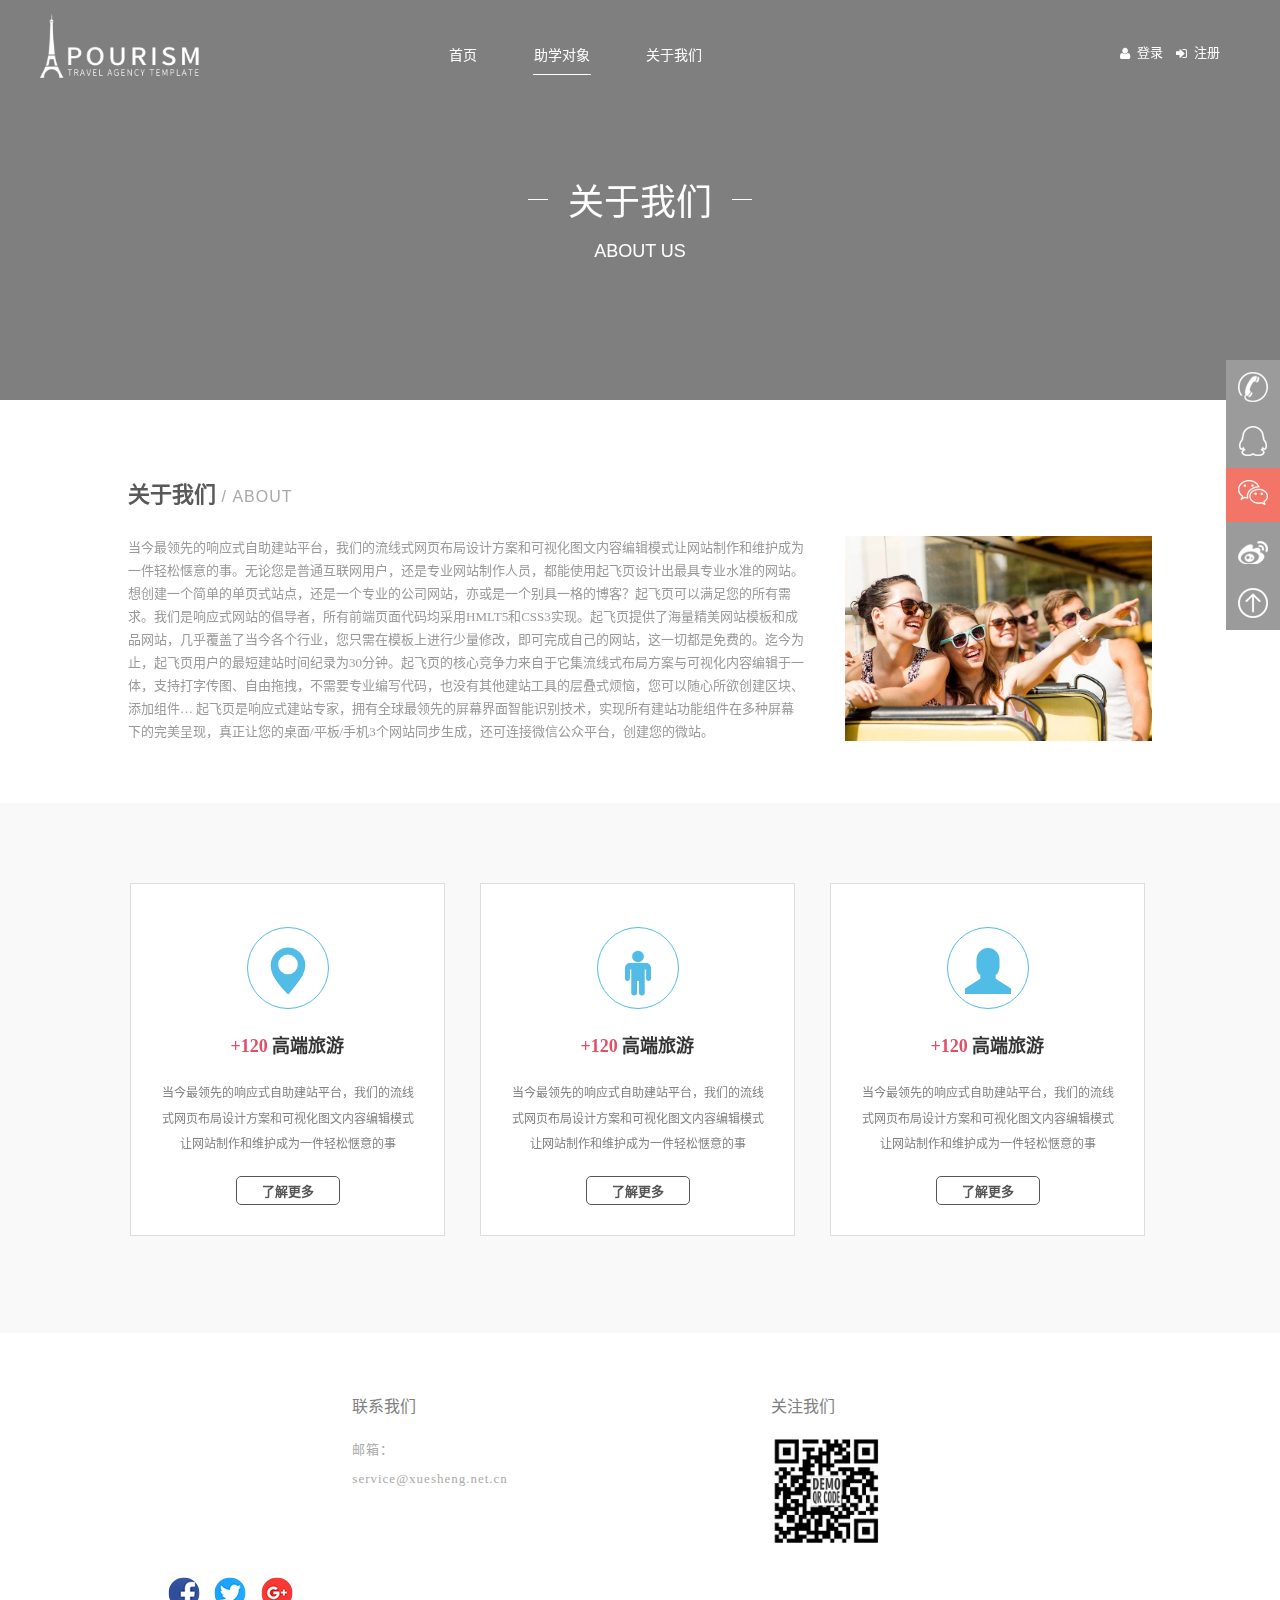
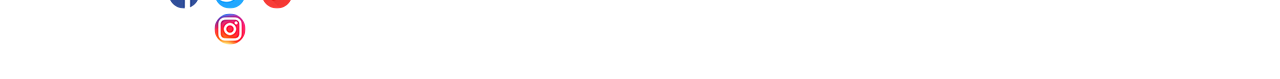
==== abut.html @ 6ba468f1 "ss" ====
<!DOCTYPE html>
<!-- saved from url=(0051)https://58745a1972c6f.t73.qifeiye.com/?page_id=8843
-->
<html class="bit-html mobile-false js_active  vc_desktop  vc_transform  vc_transform  no-touch"
dir="ltr" lang="zh-CN">
<!--<![endif]-->
<head>
	<meta http-equiv="Content-Type" content="text/html; charset=UTF-8">
	<!-- for 360 -->
	<meta name="renderer" content="webkit">
	<meta name="applicable-device" content="pc,mobile">
	<!-- for baidu -->
	<meta http-equiv="Cache-Control" content="no-transform">
	<!-- for baidu -->
	<meta name="MobileOptimized" content="width">
	<!-- for baidu -->
	<meta name="HandheldFriendly" content="true">
	<!-- for baidu -->
	<!-- start of customer header -->
	<!-- end of customer header -->
	<meta http-equiv="X-UA-Compatible" content="IE=edge">
	<meta name="viewport" content="width=device-width, initial-scale=1, maximum-scale=1">
	<meta name="robots" content="index, follow">
	<title>
		巴黎旅游 | 关于我们
	</title>
	<link rel="profile" href="http://gmpg.org/xfn/11">
	<link rel="pingback" href="https://58745a1972c6f.t73.qifeiye.com/xmlrpc.php">
	<!--[if lt IE 9]>
		<script src="https://58745a1972c6f.t73.qifeiye.com/FeiEditor/bitSite/js/html5shiv.min.js">
		</script>
	<![endif]-->
	<!--[if lt IE 9]>
		<script src="https://58745a1972c6f.t73.qifeiye.com/FeiEditor/bitSite/js/respond.min.js">
		</script>
	<![endif]-->
	<style type="text/css" id="static-stylesheet">
	</style>
	<link rel="stylesheet" href="./css/fa8f34da5ec8b231bc58f03862e35cd5.css"
	type="text/css" media="all">
	<!-- Cache! -->
	<style type="text/css">
	</style>
	<script type="text/javascript" async="" defer="" src="./js/matomo.js.下载">
	</script>
	<script type="text/javascript" src="./js/jquery.js.下载">
	</script>
	<script>
		var geURL = 'https://58745a1972c6f.t73.qifeiye.com/ge/index.html?embed=1&ui=embed&spin=1&modified=unsavedChanges&proto=json&lang=zh';
	</script>
	<link rel="EditURI" type="application/rsd+xml" title="RSD" href="https://58745a1972c6f.t73.qifeiye.com/xmlrpc.php?rsd">
	<link rel="wlwmanifest" type="application/wlwmanifest+xml" href="https://58745a1972c6f.t73.qifeiye.com/qfy-includes/wlwmanifest.xml">
	<link rel="canonical" href="https://58745a1972c6f.t73.qifeiye.com/?page_id=8843">
	<link rel="shortlink" href="https://58745a1972c6f.t73.qifeiye.com/?p=8843">
	<style class="style_0">
		.bitRightSider .widget-title,.bitLeftSider .widget-title{padding:0 0 0
		10px;height:28px;line-height:28px;background-color:#024886;margin:0px;font-family:;font-size:px;font-weight:normal;font-style:normal;text-decoration:none;color:#fff;border-top:0;border-left:0;border-right:0;border-bottom:0;background-image:
		url(//f.goodq.top/qfy-content/plugins//bit-plugin/assets/frame/header_bg/1/bg.png);background-repeat:
		repeat;-webkit-border-top-left-radius: 0;-webkit-border-top-right-radius:
		0;-moz-border-radius-topleft: 0;-moz-border-radius-topright: 0;border-top-left-radius:
		0;border-top-right-radius: 0;} .bitRightSider .bitWidgetFrame,.bitLeftSider
		.bitWidgetFrame{border-top:0;border-bottom:1px solid #bababa;border-left:1px
		solid #bababa;border-right:1px solid #bababa;padding:4px 10px 4px 10px;-webkit-border-bottom-left-radius:
		0;-webkit-border-bottom-right-radius: 0;-moz-border-radius-bottomleft:
		0;-moz-border-radius-bottomright: 0;border-bottom-left-radius: 0;border-bottom-right-radius:
		0;}.bitRightSider .site_tooler,.bitLeftSider .site_tooler{-webkit-box-shadow:none;box-shadow:none;}.bitRightLeftSiderWidget.site_tooler
		.bitWidgetFrame,.bitRightLeftSiderWidget.site_tooler .bitWidgetFrame{background-color:transparent;background-image:none;-webkit-border-bottom-left-radius:
		0px;border-bottom-left-radius: 0px;-webkit-border-bottom-right-radius:
		0px;border-bottom-right-radius: 0px;}
	</style>
	<style class="style_0">
		.footer .widget-title{padding:0 0 0 10px;height:28px;line-height:28px;background-color:#024886;margin:0px;font-family:;font-size:px;font-weight:normal;font-style:normal;text-decoration:none;color:#fff;border-top:0;border-left:0;border-right:0;border-bottom:0;background-image:none;-webkit-border-top-left-radius:
		4px;-webkit-border-top-right-radius: 4px;-moz-border-radius-topleft: 4px;-moz-border-radius-topright:
		4px;border-top-left-radius: 4px;border-top-right-radius: 4px;} .footer
		.widget-title{border-top:0;border-left:0;border-right:0;} .footer .bitWidgetFrame{border-bottom:0;border-top:0;border-left:0;border-right:0;padding:4px
		10px 4px 10px;}.footer .site_tooler{-webkit-box-shadow:none;box-shadow:none;}.footer
		.site_tooler .bitWidgetFrame{background-color:transparent;background-image:none;-webkit-border-bottom-left-radius:
		4px;border-bottom-left-radius: 4px;-webkit-border-bottom-right-radius:
		4px;border-bottom-right-radius: 4px;}
	</style>
	<script type="text/javascript">
		var qfyuser_ajax_url = 'https://58745a1972c6f.t73.qifeiye.com/admin/admin-ajax.php';
		qfyuser_ajax_url = qfyuser_ajax_url.replace("http://", "//");
	</script>
	<script type="text/javascript">
		var qfyuser_upload_url = 'https://58745a1972c6f.t73.qifeiye.com/qfy-content/plugins/qfyuser/lib/fileupload/fileupload.php?upload_nonce=94a636a839';
	</script>
	<link rel="icon" href="https://58745a1972c6f.t73.qifeiye.com/qfy-content/uploads/2017/01/67a57709d7554450f90a6ce0ba9bc128.png"
	type="image/png">
	<link rel="apple-touch-icon-precomposed" href="https://58745a1972c6f.t73.qifeiye.com/qfy-content/uploads/2017/01/53ef108ce0d3ac3405ff820ef887e0f2.png">
	<link rel="apple-touch-icon" href="https://58745a1972c6f.t73.qifeiye.com/qfy-content/uploads/2017/01/53ef108ce0d3ac3405ff820ef887e0f2.png">
	<link rel="stylesheet" href="./css/css" type="text/css" media="all">
	<style type="text/css">
	</style>
	<script type="text/javascript">
		var dtGlobals = {};
		dtGlobals.isMobile = (/(Android|webOS|iPhone|iPad|iPod|BlackBerry|IEMobile|Opera Mini|windows phone)/.test(navigator.userAgent));
		dtGlobals.isAndroid = (/(Android)/.test(navigator.userAgent));
		dtGlobals.isiOS = (/(iPhone|iPod|iPad)/.test(navigator.userAgent));
		dtGlobals.isiPhone = (/(iPhone|iPod)/.test(navigator.userAgent));
		dtGlobals.isiPad = (/(iPad)/.test(navigator.userAgent));
		dtGlobals.isBuggy = (navigator.userAgent.match(/AppleWebKit/) && typeof window.ontouchstart === 'undefined' && !navigator.userAgent.match(/Chrome/));
		dtGlobals.isWindowsPhone = navigator.userAgent.match(/IEMobile/i);
		dtGlobals.customColor = 'red';
		if (dtGlobals.isMobile) {
			document.documentElement.className += " mobile-true"
		} else {
			document.documentElement.className += " mobile-false"
		}
		dtGlobals.logoURL = false;
		dtGlobals.logoH = false;
		dtGlobals.logoW = false;
		dtGlobals.visit_country_enable = '';
		dtGlobals.logoEnabled = 0;
		dtGlobals.curr_id = '8843';
		dtGlobals.logoURL = '';
		dtGlobals.logoW = '0';
		dtGlobals.logoH = '0';
		dtGlobals.qfyname = '起飞页';
		dtGlobals.id = '58745a1972c6f';
		dtGlobals.language = '';
		smartMenu = 0;
		document.cookie = 'resolution=' + Math.max(screen.width, screen.height) + '; path=/;SameSite=Lax';
		dtGlobals.gallery_bgcolor = 'rgba(51,51,51,1)';
		dtGlobals.gallery_showthumbs = '0';
		dtGlobals.gallery_style = '';
		dtGlobals.gallery_autoplay = '0';
		dtGlobals.gallery_playspeed = '3';
		dtGlobals.gallery_imagesize = '100';
		dtGlobals.gallery_imageheight = '100';
		dtGlobals.gallery_stopbutton = '';
		dtGlobals.gallery_thumbsposition = '';
		dtGlobals.gallery_tcolor = '#fff';
		dtGlobals.gallery_tsize = '16';
		dtGlobals.gallery_dcolor = '#fff';
		dtGlobals.gallery_dsize = '14';
		dtGlobals.gallery_tfamily = '';
		dtGlobals.gallery_dfamily = '';
		dtGlobals.gallery_blankclose = '0';
		dtGlobals.gallery_arrowstyle = '0';
		dtGlobals.fm_showstyle = '';
		dtGlobals.fm_showspeed = '';
		dtGlobals.cdn_url = 'https://ccdn.goodq.top';
		dtGlobals.googlekey = '';
		dtGlobals.qfymodel = "";
		var socail_back_url = '';
	</script>
	<script src="./configs.php" async="" defer="">
	</script>
	<style type="text/css">
		@font-face { font-weight: 400; font-style: normal; font-family: circular;
		src: url('chrome-extension://liecbddmkiiihnedobmlmillhodjkdmb/fonts/CircularXXWeb-Book.woff2')
		format('woff2'); } @font-face { font-weight: 700; font-style: normal; font-family:
		circular; src: url('chrome-extension://liecbddmkiiihnedobmlmillhodjkdmb/fonts/CircularXXWeb-Bold.woff2')
		format('woff2'); }
	</style>
</head>
<body class="page page-id-8843 page-template-default image-blur mobileleftbtnmenu mobile-autotable btn-flat content-fullwidth qfe-js-composer js-comp-ver-4.0.1 vc_responsive mobilefloatmenu moble_menufixed fixedheadering scroll-uping"
data-pid="8843" data-pkey="cfb6ee9d93baad9fe12a51658e9f223b">
	<div class="dl-menu-fixedheader wf-mobile-visible" style="position: fixed;">
		<div class="inner">
			<div class="mobile_login_menu">
			</div>
			<div class="mobile_logo">
				<a class="bitem logo" href="https://58745a1972c6f.t73.qifeiye.com/">
					<span class="logospan" style="max-width:100px;max-height:100px;">
						<img class="preload-me" src="./img/aHR0cHM6Ly81ODc0NWExOTcyYzZmLnQ3My5xaWZlaXllLmNvbS9xZnktY29udGVudC91cGxvYWRzLzIwMTcvMDQvOWE2YTE3OGRjMjYwMjU0ZGViMGRkMWM5ZjgxYjhjM2UtOTAud2VicA_p_p100_p_3D_p_p100_p_3D.webp"
						width="218" height="88" alt="巴黎旅游">
					</span>
				</a>
			</div>
			<div class="mobile_login_btn">
				<a onclick="quick_search(this)" data-pageid="12974" data-title="" data-placeholder=""
				data-posttype="" data-btn1="" data-btn2="" style="cursor:pointer;">
					<svg xmlns="http://www.w3.org/2000/svg" class="icon" style="width:25px;height:25px;;position:relative;top:4px;"
					viewBox="0 0 1024 1024" version="1.1">
						<path class="svgpath" fill="" d="M621.664 653.664c-44.48 31.68-98.88 50.336-157.664 50.336-150.208 0-272-121.792-272-272s121.792-272 272-272c150.208 0 272 121.792 272 272 0 75.104-30.432 143.104-79.68 192.32l191.904 191.904c8.8 8.8 8.576 22.912-0.256 31.744-8.896 8.896-23.04 8.96-31.744 0.256l-194.592-194.592zM464 672c132.544 0 240-107.456 240-240s-107.456-240-240-240c-132.544 0-240 107.456-240 240s107.456 240 240 240l0 0z">
						</path>
					</svg>
				</a>
				<a href="https://58745a1972c6f.t73.qifeiye.com/?page_id=12562">
					<svg style="width:20px;height:20px;position:relative;top:0px;" xmlns="http://www.w3.org/2000/svg"
					class="icon" viewBox="0 0 1024 1024" version="1.1" onmouseover="this.getElementsByClassName(&#39;svgpath&#39;)[0].style.fill=&#39;#000&#39;"
					onmouseout="this.getElementsByClassName(&#39;svgpath&#39;)[0].style.fill=&#39;&#39;">
						<path class="svgpath" fill="" d="M770.858667 576.597333c-9.258667-7.253333-22.442667-5.418667-29.525334 4.096s-5.333333 22.997333 3.925334 30.250667c90.538667 70.912 144.725333 176.256 150.698666 291.669333H128.085333C139.050667 695.466667 307.029333 530.261333 512 530.261333c117.845333 0 213.674667-98.176 213.674667-218.922666 0-120.661333-95.829333-218.922667-213.674667-218.922667-117.802667 0-213.632 98.261333-213.632 218.922667a218.88 218.88 0 0 0 108.885333 189.568C222.592 548.992 85.333333 720.256 85.333333 924.16v21.589333h853.333334v-21.589333c0-137.344-61.184-263.978667-167.808-347.562667zM340.48 311.338667c0-96.896 76.970667-175.744 171.52-175.744 94.592 0 171.562667 78.848 171.562667 175.744S606.592 487.082667 512 487.082667c-94.549333 0-171.52-78.848-171.52-175.744z">
						</path>
					</svg>
				</a>
				<a class="wc-ico-cart shopping-cart empty" href="https://58745a1972c6f.t73.qifeiye.com/?page_id=9825">
					<svg xmlns="http://www.w3.org/2000/svg" class="icon" style="width:25px;height:25px;position:relative;top:4px;"
					viewBox="0 0 1025 1024" version="1.1">
						<path class="svgpath" fill="" d="M790.439 661.909h-394.194c-37.37 0-46.666-20.51-48.927-32.763l-3.911-21.551c-40.409-226.818-63.44-352.916-68.567-374.815-4.432-17.381-11.819-23.638-17.12-23.638h-77.952c-8.516 0-15.382-6.953-15.382-15.469s6.865-15.381 15.382-15.381h77.952c8.168 0 35.804 3.389 47.102 47.102 7.995 34.066 53.88 291.997 69.001 376.727l3.824 21.465c0.348 1.998 1.39 7.474 18.597 7.474h394.282c8.516 0 15.382 6.865 15.382 15.382 0 8.603-6.953 15.469-15.469 15.469v0zM745.511 537.116h-398.453c-8.516 0-15.382-6.865-15.382-15.382s6.865-15.382 15.382-15.382h398.366c27.461 0 33.023-21.378 33.197-22.335 1.651-6.17 38.845-144.868 49.013-179.37 1.217-4.085 2.172-9.56 0-12.948-2.259-3.476-7.647-5.041-10.168-5.562h-519.335c-8.516 0-15.382-6.865-15.382-15.382s6.865-15.382 15.382-15.382h520.64c0.521 0 1.043 0 1.651 0.087 2.259 0.261 22.073 2.781 33.023 19.118 4.867 7.299 9.56 19.988 3.998 38.932-10.168 34.153-48.319 176.761-48.753 178.239-3.91 15.381-22.073 45.364-63.178 45.364v0zM428.052 832.414c-35.283 0-64.048-28.679-64.048-64.048s28.765-64.048 64.048-64.048c35.283 0 63.961 28.679 63.961 64.048s-28.679 64.048-63.961 64.048v0zM428.052 735.255c-18.337 0-33.197 14.86-33.197 33.197s14.86 33.197 33.197 33.197c18.249 0 33.11-14.861 33.11-33.197s-14.86-33.197-33.11-33.197v0zM715.442 832.414c-35.283 0-64.047-28.679-64.047-64.048s28.765-64.048 64.047-64.048c35.283 0 64.048 28.679 64.048 64.048s-28.765 64.048-64.048 64.048v0zM715.442 735.255c-18.249 0-33.197 14.86-33.197 33.197s14.861 33.197 33.197 33.197c18.249 0 33.197-14.861 33.197-33.197s-14.947-33.197-33.197-33.197v0zM715.442 735.255z">
						</path>
					</svg>
					<span class="carsize" style="margin-left:-6px;top:5px;transform:none;">
					</span>
				</a>
			</div>
		</div>
	</div>
	<div class="dl-menu-fixed-blank" style="height: 0px;">
	</div>
	<div class="dl-menu-film wf-mobile-visible">
	</div>
	<div class="dl-menuwrapper  wf-mobile-visible floatmenu floatwarpper leftbtnmenu left">
		<div class="dl-container">
			<!-- <div class="loginbtncontainer">
				<div class="loginbtn">
					<a href="https://58745a1972c6f.t73.qifeiye.com/?page_id=12562">
						登录
					</a>
				</div>
				<div class="registerbtn">
					<a href="https://58745a1972c6f.t73.qifeiye.com/?page_id=12561">
						注册
					</a>
				</div>
				<div style="clear:both;">
				</div>
			</div>
			<div class="loginbtncontainer_top">
				<div style="padding-left:20px;padding-right:20px ;">
					<div style="position:relative;" ;="">
						<div style="left: 0;position: absolute;top: 0;width: 100%;height:100%;z-index:1;">
						</div>
						<div class="bitHeader-8 " bitdatamarker="bitHeader-8" bitdataaction="site_widget_container"
						bitdatacolor="white" style="position:relative;z-index:2;">
						</div>
					</div>
				</div>
			</div> -->
			<ul data-st="0" data-sp="0" data-fh="" data-mw="" data-lh="" class="dl-menu"
			data-bit-menu="underline-hover" data-bit-float-menu="underline-hover">
				<li class=" menu-item menu-item-type-post_type menu-item-object-page bit-menu-post-id-2160 menu-item-10357 first">
					<a href="home.html">
						<span>
							首页
						</span>
					</a>
				</li>
				<li class=" menu-item menu-item-type-post_type menu-item-object-page current-menu-item page_item page-item-9850 current_page_item bit-menu-post-id-9850 menu-item-9851 act">
					<a href="students.html">
						<span>
							助学对象
						</span>
					</a>
				</li>
			
				<li class=" menu-item menu-item-type-post_type menu-item-object-page bit-menu-post-id-8843 menu-item-8844">
					<a href="abut.html">
						<span>
							关于我们
						</span>
					</a>
				</li>
				<!-- <li class=" menu-item menu-item-type-post_type menu-item-object-page bit-menu-post-id-12914 menu-item-12915">
					<a href="https://58745a1972c6f.t73.qifeiye.com/?page_id=12914">
						<span>
							客户反馈
						</span>
					</a>
				</li>
				<li class=" menu-item menu-item-type-post_type menu-item-object-page bit-menu-post-id-8482 menu-item-8682">
					<a href="https://58745a1972c6f.t73.qifeiye.com/?page_id=8482">
						<span>
							联系我们
						</span>
					</a>
				</li>
				<li class=" menu-item menu-item-type-post_type menu-item-object-product bit-menu-post-id-10717 menu-item-13578">
					<a href="https://58745a1972c6f.t73.qifeiye.com/?product=%e6%b3%95%e5%9b%bd%e4%b8%aa%e4%ba%ba%e6%97%85%e6%b8%b8%e7%ad%be%e8%af%81%e3%80%90%e5%85%a8%e5%9b%bd%e5%8f%97%e7%90%86%e6%8b%92%e7%ad%be%e9%80%80%e5%85%a8%e6%ac%be%e3%80%91">
						<span>
							旅游签证
						</span>
					</a>
				</li> -->
			</ul>
			<div class="loginbtncontainer_bottom">
				<div style="padding-left:20px;padding-right:20px ;">
					<div style="position:relative;" ;="">
						<div style="left: 0;position: absolute;top: 0;width: 100%;height:100%;z-index:1;">
						</div>
						<div class="bitHeader-9 " bitdatamarker="bitHeader-9" bitdataaction="site_widget_container"
						bitdatacolor="white" style="position:relative;z-index:2;">
						</div>
					</div>
				</div>
			</div>
		</div>
	</div>
	<div id="page" class="bodyheader0 wide ">
		<div id="dl-menu" class="dl-menuwrapper wf-mobile-visible floatmenu leftbtnmenu left positionFixed">
			<a data-padding="" data-top="" data-right="" rel="nofollow" id="mobile-menu"
			class="glyphicon glyphicon-icon-align-justify leftbtnmenu positionFixed left">
				<span class="menu-open  phone-text">
					关于我们
				</span>
				<span class="menu-close">
					关闭
				</span>
				<span class="menu-back">
					返回上一级
				</span>
				<span class="wf-phone-visible">
					&nbsp;
				</span>
			</a>
		</div>
		<!-- left, center, classical, classic-centered -->
		<!-- !Header -->
		<header id="header" class="logo-left-right wf-mobile-hidden headerPM menuPosition transparent"
		role="banner">
			<!-- class="overlap"; class="logo-left", class="logo-center", class="logo-classic"
			-->
			<div class="wf-wrap">
				<div class="wf-table">
					<div id="branding" class="wf-td bit-logo-bar" style="vertical-align: bottom;">
						<a class="bitem logo small" style="display: table-cell;" href="https://58745a1972c6f.t73.qifeiye.com/">
							<span class="logospan">
								<img class="preload-me" src="./img/aHR0cHM6Ly81ODc0NWExOTcyYzZmLnQ3My5xaWZlaXllLmNvbS9xZnktY29udGVudC91cGxvYWRzLzIwMTcvMDQvOWE2YTE3OGRjMjYwMjU0ZGViMGRkMWM5ZjgxYjhjM2UtOTAud2VicA_p_p100_p_3D_p_p100_p_3D.webp"
								width="218" height="88" alt="巴黎旅游">
							</span>
						</a>
						<!-- <div id="site-title" class="assistive-text"></div>
						<div id="site-description" class="assistive-text"></div> -->
					</div>
					<!-- !- Navigation -->
					<nav style="vertical-align: bottom;" id="navigation" class="wf-td" bitdataaction="site_menu_container"
					bitdatalocation="primary">
						<ul id="main-nav" data-st="0" data-sp="0" data-fh="" data-mw="" data-lh=""
						class="mainmenu fancy-rollovers wf-mobile-hidden bit-menu-default underline-hover position-text-right"
						data-bit-menu="underline-hover" data-bit-float-menu="underline-hover">
							<li class=" menu-item menu-item-type-post_type menu-item-object-page bit-menu-post-id-2160 menu-item-10357 first">
								<a href="home.html">
									<span>
										首页
									</span>
								</a>
							</li>
							<li class=" menu-item menu-item-type-post_type menu-item-object-page current-menu-item page_item page-item-9850 current_page_item bit-menu-post-id-9850 menu-item-9851 act">
								<a href="students.html">
									<span>
										助学对象
									</span>
								</a>
							</li>
						
							<li class=" menu-item menu-item-type-post_type menu-item-object-page bit-menu-post-id-8843 menu-item-8844">
								<a href="abut.html">
									<span>
										关于我们
									</span>
								</a>
							</li>
							<!-- <li class=" menu-item menu-item-type-post_type menu-item-object-page bit-menu-post-id-12914 menu-item-12915">
								<a href="https://58745a1972c6f.t73.qifeiye.com/?page_id=12914">
									<span>
										客户反馈
									</span>
								</a>
							</li>
							<li class=" menu-item menu-item-type-post_type menu-item-object-page bit-menu-post-id-8482 menu-item-8682">
								<a href="https://58745a1972c6f.t73.qifeiye.com/?page_id=8482">
									<span>
										联系我们
									</span>
								</a>
							</li>
							<li class=" menu-item menu-item-type-post_type menu-item-object-product bit-menu-post-id-10717 menu-item-13578">
								<a href="https://58745a1972c6f.t73.qifeiye.com/?product=%e6%b3%95%e5%9b%bd%e4%b8%aa%e4%ba%ba%e6%97%85%e6%b8%b8%e7%ad%be%e8%af%81%e3%80%90%e5%85%a8%e5%9b%bd%e5%8f%97%e7%90%86%e6%8b%92%e7%ad%be%e9%80%80%e5%85%a8%e6%ac%be%e3%80%91">
									<span>
										旅游签证
									</span>
								</a>
							</li> -->
						</ul>
						<div class="menu_displaynone_header" style="display:none;">
							<div class="inner">
								<div class="mobile_login_menu">
								</div>
								<div class="mobile_logo">
									<a class="bitem logo" href="https://58745a1972c6f.t73.qifeiye.com/">
										<span class="logospan" style="max-width:100px;max-height:100px;">
											<img class="preload-me" src="./img/aHR0cHM6Ly81ODc0NWExOTcyYzZmLnQ3My5xaWZlaXllLmNvbS9xZnktY29udGVudC91cGxvYWRzLzIwMTcvMDQvOWE2YTE3OGRjMjYwMjU0ZGViMGRkMWM5ZjgxYjhjM2UtOTAud2VicA_p_p100_p_3D_p_p100_p_3D.webp"
											width="218" height="88" alt="巴黎旅游">
										</span>
									</a>
								</div>
								<div class="mobile_login_btn">
									<a onclick="quick_search(this)" data-pageid="12974" data-title="" data-placeholder=""
									data-posttype="" data-btn1="" data-btn2="" style="cursor:pointer;">
										<svg xmlns="http://www.w3.org/2000/svg" class="icon" style="width:25px;height:25px;;position:relative;top:4px;"
										viewBox="0 0 1024 1024" version="1.1">
											<path class="svgpath" fill="" d="M621.664 653.664c-44.48 31.68-98.88 50.336-157.664 50.336-150.208 0-272-121.792-272-272s121.792-272 272-272c150.208 0 272 121.792 272 272 0 75.104-30.432 143.104-79.68 192.32l191.904 191.904c8.8 8.8 8.576 22.912-0.256 31.744-8.896 8.896-23.04 8.96-31.744 0.256l-194.592-194.592zM464 672c132.544 0 240-107.456 240-240s-107.456-240-240-240c-132.544 0-240 107.456-240 240s107.456 240 240 240l0 0z">
											</path>
										</svg>
									</a>
									<a href="https://58745a1972c6f.t73.qifeiye.com/?page_id=12562">
										<svg style="width:20px;height:20px;position:relative;top:0px;" xmlns="http://www.w3.org/2000/svg"
										class="icon" viewBox="0 0 1024 1024" version="1.1" onmouseover="this.getElementsByClassName(&#39;svgpath&#39;)[0].style.fill=&#39;#000&#39;"
										onmouseout="this.getElementsByClassName(&#39;svgpath&#39;)[0].style.fill=&#39;&#39;">
											<path class="svgpath" fill="" d="M770.858667 576.597333c-9.258667-7.253333-22.442667-5.418667-29.525334 4.096s-5.333333 22.997333 3.925334 30.250667c90.538667 70.912 144.725333 176.256 150.698666 291.669333H128.085333C139.050667 695.466667 307.029333 530.261333 512 530.261333c117.845333 0 213.674667-98.176 213.674667-218.922666 0-120.661333-95.829333-218.922667-213.674667-218.922667-117.802667 0-213.632 98.261333-213.632 218.922667a218.88 218.88 0 0 0 108.885333 189.568C222.592 548.992 85.333333 720.256 85.333333 924.16v21.589333h853.333334v-21.589333c0-137.344-61.184-263.978667-167.808-347.562667zM340.48 311.338667c0-96.896 76.970667-175.744 171.52-175.744 94.592 0 171.562667 78.848 171.562667 175.744S606.592 487.082667 512 487.082667c-94.549333 0-171.52-78.848-171.52-175.744z">
											</path>
										</svg>
									</a>
									<a class="wc-ico-cart shopping-cart empty" href="https://58745a1972c6f.t73.qifeiye.com/?page_id=9825">
										<svg xmlns="http://www.w3.org/2000/svg" class="icon" style="width:25px;height:25px;position:relative;top:4px;"
										viewBox="0 0 1025 1024" version="1.1">
											<path class="svgpath" fill="" d="M790.439 661.909h-394.194c-37.37 0-46.666-20.51-48.927-32.763l-3.911-21.551c-40.409-226.818-63.44-352.916-68.567-374.815-4.432-17.381-11.819-23.638-17.12-23.638h-77.952c-8.516 0-15.382-6.953-15.382-15.469s6.865-15.381 15.382-15.381h77.952c8.168 0 35.804 3.389 47.102 47.102 7.995 34.066 53.88 291.997 69.001 376.727l3.824 21.465c0.348 1.998 1.39 7.474 18.597 7.474h394.282c8.516 0 15.382 6.865 15.382 15.382 0 8.603-6.953 15.469-15.469 15.469v0zM745.511 537.116h-398.453c-8.516 0-15.382-6.865-15.382-15.382s6.865-15.382 15.382-15.382h398.366c27.461 0 33.023-21.378 33.197-22.335 1.651-6.17 38.845-144.868 49.013-179.37 1.217-4.085 2.172-9.56 0-12.948-2.259-3.476-7.647-5.041-10.168-5.562h-519.335c-8.516 0-15.382-6.865-15.382-15.382s6.865-15.382 15.382-15.382h520.64c0.521 0 1.043 0 1.651 0.087 2.259 0.261 22.073 2.781 33.023 19.118 4.867 7.299 9.56 19.988 3.998 38.932-10.168 34.153-48.319 176.761-48.753 178.239-3.91 15.381-22.073 45.364-63.178 45.364v0zM428.052 832.414c-35.283 0-64.048-28.679-64.048-64.048s28.765-64.048 64.048-64.048c35.283 0 63.961 28.679 63.961 64.048s-28.679 64.048-63.961 64.048v0zM428.052 735.255c-18.337 0-33.197 14.86-33.197 33.197s14.86 33.197 33.197 33.197c18.249 0 33.11-14.861 33.11-33.197s-14.86-33.197-33.11-33.197v0zM715.442 832.414c-35.283 0-64.047-28.679-64.047-64.048s28.765-64.048 64.047-64.048c35.283 0 64.048 28.679 64.048 64.048s-28.765 64.048-64.048 64.048v0zM715.442 735.255c-18.249 0-33.197 14.86-33.197 33.197s14.861 33.197 33.197 33.197c18.249 0 33.197-14.861 33.197-33.197s-14.947-33.197-33.197-33.197v0zM715.442 735.255z">
											</path>
										</svg>
										<span class="carsize" style="margin-left:-6px;top:5px;transform:none;">
										</span>
									</a>
								</div>
							</div>
						</div>
						<div class="menu_displaynone" style="display:none;">
							<div class="loginbtncontainer">
								<div class="loginbtn">
									<a href="login.html">
										登录
									</a>
								</div>
								<div class="registerbtn">
									<a href="regist.html">
										注册
									</a>
								</div>
								<div style="clear:both;">
								</div>
							</div>
							<div class="loginbtncontainer_top">
								<div style="padding-left:20px;padding-right:20px ;">
									<div style="position:relative;" ;="">
										<div style="left: 0;position: absolute;top: 0;width: 100%;height:100%;z-index:1;">
										</div>
										<div class="bitHeader-8 " bitdatamarker="bitHeader-8" bitdataaction="site_widget_container"
										bitdatacolor="white" style="position:relative;z-index:2;">
										</div>
									</div>
								</div>
							</div>
						</div>
						<div class="menu_displaynone_footer" style="display:none;">
							<div class="loginbtncontainer_bottom">
								<div style="padding-left:20px;padding-right:20px ;">
									<div style="position:relative;" ;="">
										<div style="left: 0;position: absolute;top: 0;width: 100%;height:100%;z-index:1;">
										</div>
										<div class="bitHeader-9 " bitdatamarker="bitHeader-9" bitdataaction="site_widget_container"
										bitdatacolor="white" style="position:relative;z-index:2;">
										</div>
									</div>
								</div>
							</div>
						</div>
					</nav>
					<div style="display:none;" id="main-nav-slide">
						<div class="main-nav-slide-inner" data-class="">
							<div class="floatmenu-bar-right bit_widget_more" bitdatamarker="bitHeader-3"
							bitdataaction="site_fix_container" bitdatacolor="white">
							</div>
						</div>
					</div>
					<div class="wf-td assistive-info    " role="complementary" style="vertical-align: bottom;">
						<div class="top-bar-right right bit_widget_more" bitdatamarker="bitHeader-2"
						bitdataaction="site_fix_container" bitdatacolor="white" style="">
							<div id="loginandregister-2" style="margin-top:0;margin-bottom:0;" class="headerWidget_1 loginandregister site_tooler">
								<div class="wf-td" style="display:inline-block;">
									<a href="login.html" style="color:#ffffff;font-size:13px;"
									rel="nofollow">
										<i class="glyphicon glyphicon-icon-user">
										</i>
										&nbsp;登录
									</a>
									&nbsp;
									<a href="regist.html" style="color:#ffffff;font-size:13px;"
									rel="nofollow">
										<i class="glyphicon glyphicon-icon-signin">
										</i>
										&nbsp;注册
									</a>
								</div>
							</div>
						</div>
					</div>
				</div>
				<!-- #branding -->
			</div>
			<!-- .wf-wrap -->
		</header>
		<div id="dl-menu" class="dl-menuwrapper wf-mobile-visible mobiledefault_containter left"
		style="text-align: center; margin: 0px auto;">
		</div>
		<!-- #masthead -->
		<section class="bitBanner" id="bitBanner" bitdatamarker="bitBanner" bitdataaction="site_fix_container">
		</section>
		<div id="main" class="bit_main_content">
			<div class="main-gradient">
			</div>
			<div class="wf-wrap">
				<div class="wf-container-main">
					<div id="content" class="content" role="main">
						<div class="main-outer-wrapper ">
							<div class="bit_row">
								<div class="twelve columns no-sidebar-content ">
									<div class="bit_row">
										<div class="content-wrapper twelve columns ">
											<section data-fixheight="" class="qfy-row-1-654fb3421d526940217 section     no  section-text-no-shadow section-inner-no-shadow section-normal section-orgi"
											id="bit_q8b7n" style="margin-bottom:0;border-radius:0px;color:#000000;">
												<style class="row_class qfy_style_class">
													@media only screen and (min-width: 992px){ section.section.qfy-row-1-654fb3421d526940217{padding-left:0;padding-right:0;padding-top:0;padding-bottom:0;margin-top:0;margin-bottom:0;min-height:400px;}}
													@media only screen and (max-width: 992px){ .bit-html section.section.qfy-row-1-654fb3421d526940217{padding-left:15px;padding-right:15px;padding-top:0;padding-bottom:0;margin-top:0;margin-bottom:
													!important;min-height:200px;}}
												</style>
												<div data-time="3" data-imagebgs="" class="background-media   " backgroundsize="true"
												style="background-image: url(&#39;https://ccdn.goodq.top/caches/628d236aceaa012698bd7fe4b8dc188c/aHR0cHM6Ly81ODc0NWExOTcyYzZmLnQ3My5xaWZlaXllLmNvbS9xZnktY29udGVudC91cGxvYWRzLzIwMTcvMDIvNWIzOTNmZDcxNTYyNmY0NjU4OWY2ZDcwOWE2MTk0OGYtOTAud2VicA_p_p100_p_3D_p_p100_p_3D.webp&#39;); background-repeat:no-repeat; background-size:cover; background-attachment:scroll; background-position:0 53%;">
												</div>
												<div class="section-background-overlay background-overlay grid-overlay-0 "
												style="background-color: rgba(0,0,0,0.5);">
												</div>
												<div class="container">
													<div class="row qfe_row  ">
														<div data-animaleinbegin="bottom-in-view" data-animalename="qfyfadeInUp"
														data-duration="" data-delay="" class=" qfy-column-1-654fb3421e52d64423 qfy-column-inner  vc_span12  text-Default small-screen-undefined column_middle fullrow"
														data-dw="1/1" data-fixheight="" style="margin-top: 135px; margin-bottom: 0px;">
															<div style="margin-top:0;margin-bottom:0;margin-left:0;margin-right:0;border-radius:0px;;position:relative;"
															class="column_inner ">
																<div class=" background-overlay grid-overlay-0" style="background-color: transparent;width:100%;">
																</div>
																<div class="column_containter" style="z-index:3;position:relative;">
																	<div id="vc_header_654fb3421ea11381" m-padding="0px 0px 0px 0px" p-padding="0 0 0 0"
																	css_animation_delay="0" qfyuuid="qfy_header_b384k" data-anitime="0.7" class="qfy-element minheigh1px qfe_text_column qfe_content_element "
																	style="position: relative;;;background-repeat: no-repeat;;margin-top:40px;margin-bottom:10px;padding-top:0;padding-bottom:0;padding-right:0;padding-left:0;">
																		<style>
																			@media only screen and (max-width: 768px) {#vc_header_654fb3421ea11381
																			.header_title{font-size:20px !important;}}@media only screen and (max-width:
																			768px) {#vc_header_654fb3421ea11381 .header_subtitle{font-size:14px !important;}}
																		</style>
																		<div class="qfe_wrapper">
																			<h1 class="qfy_title center mobilecenter">
																				<div class="qfy_title_inner" style="display:inline-block;position:relative;max-width:100%;">
																					<span class="line-abs " style="overflow:hidden;border-bottom-style:solid;width:20px;max-width:20px;border-bottom-width:1px;border-bottom-color:#ffffff;box-shadow: 0 1px 1px 1px transparent;margin-right:20px;">
																					</span>
																					<div class="header_title" style="font-family:微软雅黑;font-size:36px;font-weight:normal;font-style:normal;color:#ffffff;">
																						关于我们
																					</div>
																					<span class="line-abs right" style="overflow:hidden;border-bottom-style:solid;width:20px;max-width:20px;border-bottom-width:1px;border-bottom-color:#ffffff;box-shadow: 0 1px 1px 1px transparent;margin-left:20px;">
																					</span>
																				</div>
																				<style>
																				</style>
																				<div class="button_wrapper" style="display:none;">
																					<div class="button " style="display:inline-block;max-width:100%;text-align:center; font-size:12px;">
																					</div>
																				</div>
																				<span style="clear:both;">
																				</span>
																			</h1>
																		</div>
																	</div>
																	<div m-padding="0px 0px 0px 0px" p-padding="0 0 0 0" css_animation_delay="0"
																	qfyuuid="qfy_column_text_h1oev" data-anitime="0.7" class="qfy-element qfy-text qfy-text-47040 qfe_text_column qfe_content_element  "
																	style="position: relative;;;line-height:2em;;background-position:left top;background-repeat: no-repeat;;margin-top:0;margin-bottom:0;padding-top:0;padding-bottom:0;padding-right:0;padding-left:0;border-radius:0px;">
																		<div class="qfe_wrapper ">
																			<div style="position: relative;">
																				<div style="text-align: center;">
																					<span style="font-size:18px;">
																						<span style="font-family: arial;">
																							<span style="letter-spacing: 0px;">
																								<span style="color: rgb(255, 255, 255);">
																									ABOUT US
																								</span>
																							</span>
																						</span>
																						<span style="font-family: arial;">
																							<span style="letter-spacing: 0px;">
																								<span style="color: rgb(255, 255, 255);">
																								</span>
																							</span>
																						</span>
																					</span>
																				</div>
																			</div>
																		</div>
																	</div>
																</div>
															</div>
														</div>
														<style class="column_class qfy_style_class">
															.qfy-column-1-654fb3421e52d64423 > .column_inner {padding-left:0;padding-right:0;padding-top:0;padding-bottom:0;}@media
															only screen and (min-width: 992px){.qfe_row .vc_span_class.qfy-column-1-654fb3421e52d64423
															{}}@media only screen and (max-width: 992px){.qfy-column-1-654fb3421e52d64423
															> .column_inner{margin:0 auto 0 !important;min-height:0 !important;padding-left:0;padding-right:0;padding-top:0;padding-bottom:0;}.display_entire
															.qfe_row .vc_span_class.qfy-column-1-654fb3421e52d64423 {}.qfy-column-1-654fb3421e52d64423
															> .column_inner> .background-overlay,.qfy-column-1-654fb3421e52d64423 >
															.column_inner> .background-media{width:100% !important;left:0 !important;right:auto
															!important;}}
														</style>
													</div>
												</div>
											</section>
											<section data-fixheight="" class="qfy-row-2-654fb3421eb8f194038 section     bothfull  section-text-no-shadow section-inner-no-shadow section-normal section-orgi"
											id="bit_tpna7" style="margin-bottom:0;border-radius:0px;color:#000000;">
												<style class="row_class qfy_style_class">
													@media only screen and (min-width: 992px){ section.section.qfy-row-2-654fb3421eb8f194038{padding-left:0;padding-right:0;padding-top:0;padding-bottom:60px;margin-top:0;margin-bottom:0;}section.section.qfy-row-2-654fb3421eb8f194038
													> .container{max-width:1024px;margin:0 auto;}} @media only screen and (max-width:
													992px){ .bit-html section.section.qfy-row-2-654fb3421eb8f194038{padding-left:15px;padding-right:15px;padding-top:0;padding-bottom:0;margin-top:0;margin-bottom:
													!important;min-height:0;}}
												</style>
												<div class="section-background-overlay background-overlay grid-overlay-0 "
												style="background-color: #ffffff;">
												</div>
												<div class="container">
													<div class="row qfe_row  ">
														<div data-animaleinbegin="bottom-in-view" data-animalename="qfyfadeInUp"
														data-duration="1" data-delay="" class=" qfy-column-2-654fb3421ec1f627083 qfy-column-inner  vc_span12  text-Default small-screen-Default fullrow"
														data-dw="1/1" data-fixheight="">
															<div style="margin-top:0;margin-bottom:0;margin-left:0;margin-right:0;border-radius:0px;;position:relative;"
															class="column_inner ">
																<div class=" background-overlay grid-overlay-0" style="background-color: transparent;width:100%;">
																</div>
																<div class="column_containter" style="z-index:3;position:relative;">
																	<div m-padding="10px 0px 26px 0px" p-padding="10px 0 26px 0" css_animation_delay="0"
																	qfyuuid="0" class="qfy-element qfy-text qfy-text-48406 qfe_text_column qfe_content_element  "
																	style="position: relative;;;line-height:1.5em;;background-color: transparent;background-repeat: no-repeat;;padding-top:10px;padding-bottom:26px;padding-right:0;padding-left:0;">
																		<div class="qfe_wrapper ">
																			<div style="position: relative;">
																				<div>
																					<span style="color:#595959;">
																						<span style="font-size: 24px;">
																							<strong>
																								<span style="font-family: 微软雅黑;">
																									<span style="font-family:微軟正黑體;">
																									</span>
																								</span>
																								<span style="font-family:微软雅黑;">
																									<span style="font-size: 22px;">
																										关于我们
																									</span>
																								</span>
																							</strong>
																							<span style="font-family: 微软雅黑;">
																								<span style="font-family:微軟正黑體;">
																								</span>
																							</span>
																						</span>
																					</span>
																					<span style="letter-spacing:1px;">
																						<span style="color: rgb(169, 169, 169);">
																							<span style="font-size: 24px;">
																								<span style="font-family: 微软雅黑;">
																									<span style="font-family: 微軟正黑體;">
																										<span style="font-family: arial;">
																											<span style="font-size: 16px;">
																												/
																											</span>
																										</span>
																									</span>
																									<span style="font-family: arial;">
																										<span style="font-size: 16px;">
																											ABOUT
																										</span>
																									</span>
																								</span>
																							</span>
																						</span>
																					</span>
																					<span style="color:#595959;">
																						<span style="font-size: 24px;">
																							<span style="font-family: 微软雅黑;">
																							</span>
																						</span>
																					</span>
																					<span style="font-size: 12px;">
																						<span style="color: rgb(128, 128, 128);">
																						</span>
																					</span>
																				</div>
																			</div>
																		</div>
																	</div>
																	<div id="vc_img_654fb34221a70933" style="padding:0px;margin:0px;clear:both;position:relative;margin-top:0;margin-bottom:0;padding-top:0;padding-bottom:0;padding-right:0;padding-left:0;border-radius:0px;background-position:0 0;background-repeat: no-repeat;"
																	m-padding="0px 0px 0px 0px" p-padding="0 0 0 0" css_animation_delay="0"
																	qfyuuid="qfy_imagetext_y2zdk" data-anitime="0.7" data-ani_iteration_count="1"
																	class="qfy-element bitImageControlDiv ">
																		<style>
																			@media only screen and (max-width: 768px) {.imagetext-654fb34221a85555
																			.head{font-size: 16px !important;}.imagetext-654fb34221a85555 .content{font-size:
																			16px !important;}#vc_img_654fb34221a70933 .text_inner{padding:10px !important;}}
																		</style>
																		<div class="bitImageParentDiv qfe_single_image imagetext qfe_content_element vc_align_center">
																			<div class="qfe_wrapper">
																				<div class="imagetext_inner" data-layout="1" data-mlayout="0" data-m-align1="0"
																				data-m-align2="0">
																					<div style="padding:0 40px 0 0 ;width:70%" class="text_inner" data-valign="0"
																					data-align="0">
																						<div style="line-height: 22px;">
																							<span style="font-size: 13px; font-family: 宋体; color: rgb(153, 153, 153);">
																								当今最领先的响应式自助建站平台，我们的流线式网页布局设计方案和可视化图文内容编辑模式让网站制作和维护成为一件轻松惬意的事。无论您是普通互联网用户，还是专业网站制作人员，都能使用起飞页设计出最具专业水准的网站。想创建一个简单的单页式站点，还是一个专业的公司网站，亦或是一个别具一格的博客？起飞页可以满足您的所有需求。我们是响应式网站的倡导者，所有前端页面代码均采用HMLT5和CSS3实现。起飞页提供了海量精美网站模板和成品网站，几乎覆盖了当今各个行业，您只需在模板上进行少量修改，即可完成自己的网站，这一切都是免费的。迄今为止，起飞页用户的最短建站时间纪录为30分钟。起飞页的核心竞争力来自于它集流线式布局方案与可视化内容编辑于一体，支持打字传图、自由拖拽，不需要专业编写代码，也没有其他建站工具的层叠式烦恼，您可以随心所欲创建区块、添加组件…
																								起飞页是响应式建站专家，拥有全球最领先的屏幕界面智能识别技术，实现所有建站功能组件在多种屏幕下的完美呈现，真正让您的桌面/平板/手机3个网站同步生成，还可连接微信公众平台，创建您的微站。
																							</span>
																						</div>
																					</div>
																					<div style="height:0 40px 0 0 px">
																					</div>
																					<div style="width:30%" class="image_inner" data-valign="0" data-align="0">
																						<a class="bitImageAhover  ">
																							<img width="800" height="533" data-delay-image="1" src="./img/aHR0cHM6Ly81ODc0NWExOTcyYzZmLnQ3My5xaWZlaXllLmNvbS9xZnktY29udGVudC91cGxvYWRzLzIwMTcvMDEvYjI2NjE1MjU2YWNjZTI5OGU4NTg0MDVlNzlkOTc3NzEtOTAud2VicA_p_p100_p_3D_p_p100_p_3D.webp"
																							class="front_image  attachment-full" alt="tour_box_8" title="" description=""
																							data-title="tour_box_8" src-img="" style="display: inline;">
																						</a>
																					</div>
																				</div>
																			</div>
																		</div>
																	</div>
																</div>
															</div>
														</div>
														<style class="column_class qfy_style_class">
															.qfy-column-2-654fb3421ec1f627083 > .column_inner {padding-left:0;padding-right:0;padding-top:72px;padding-bottom:0;}@media
															only screen and (min-width: 992px){.qfe_row .vc_span_class.qfy-column-2-654fb3421ec1f627083
															{}}@media only screen and (max-width: 992px){.qfy-column-2-654fb3421ec1f627083
															> .column_inner{margin:0 auto 0 !important;min-height:0 !important;padding-left:13px;padding-right:5px;padding-top:37px;padding-bottom:28px;}.display_entire
															.qfe_row .vc_span_class.qfy-column-2-654fb3421ec1f627083 {}.qfy-column-2-654fb3421ec1f627083
															> .column_inner> .background-overlay,.qfy-column-2-654fb3421ec1f627083
															> .column_inner> .background-media{width:100% !important;left:0 !important;right:auto
															!important;}}
														</style>
													</div>
												</div>
											</section>
											<section data-fixheight="" class="qfy-row-3-654fb34221b19633020 section   contentsPadding15  no  section-text-no-shadow section-inner-no-shadow section-normal section-orgi"
											id="bit_6tefr" style="margin-bottom:0;border-radius:0px;color:#000000;">
												<style class="row_class qfy_style_class">
													@media only screen and (min-width: 992px){ section.section.qfy-row-3-654fb34221b19633020{padding-left:0;padding-right:0;padding-top:80px;padding-bottom:0;margin-top:0;margin-bottom:0;min-height:450px;}section.section.qfy-row-3-654fb34221b19633020
													> .container{max-width:1130px;margin:0 auto;}} @media only screen and (max-width:
													992px){ .bit-html section.section.qfy-row-3-654fb34221b19633020{padding-left:10.1px;padding-right:9.01667px;padding-top:0;padding-bottom:0;margin-top:;margin-bottom:
													!important;min-height:0;}}
												</style>
												<div class="section-background-overlay background-overlay grid-overlay-0 "
												style="background-color: #f9f9f9;">
												</div>
												<div class="container">
													<div class="row qfe_row display_flex ">
														<div data-animaleinbegin="bottom-in-view" data-animalename="qfyfadeInUp"
														data-duration="" data-delay="" class=" qfy-column-3-654fb34221b87724805 qfy-column-inner  vc_span_class  vc_span4  text-Default small-screen-Default notfullrow"
														data-dw="1/3" data-fixheight="">
															<div style="margin-top:0;margin-bottom:0;margin-left:10px;margin-right:10px;border-radius:0px;border-top:1px solid #dddddd;border-bottom:1px solid #dddddd;border-left:1px solid #dddddd;border-right:1px solid #dddddd;;position:relative;"
															class="column_inner ">
																<div class=" background-overlay grid-overlay-0" style="background-color: #ffffff;width:100%;">
																</div>
																<div class="column_containter" style="z-index:3;position:relative;">
																	<div id="icon-654fb34221c4c99427" style="margin-top:0;margin-bottom:0;padding-top:0;padding-bottom:0;padding-right:0;padding-left:0;"
																	m-padding="0px 0px 0px 0px" p-padding="0 0 0 0" css_animation_delay="0"
																	qfyuuid="qfy_icon_bnp45-c-o7" data-anitime="0.7" class="qfy-element vc_icon_element vc_icon_element-outer delay0 vc_icon_element-align-center vc_icon_element-have-style icon-fontawesome">
																		<style>
																			#icon-654fb34221c4c99427 .vc_icon_element-inner:hover .vc_icon_element-icon,.hover
																			#icon-654fb34221c4c99427 .vc_icon_element-inner .vc_icon_element-icon{color:#51bce6
																			!important} #icon-654fb34221c4c99427 .vc_icon_element-inner:hover,.hover
																			#icon-654fb34221c4c99427 .vc_icon_element-inner{border-color:#51bce6 !important;}
																		</style>
																		<div class=" vc_icon_element-inner vc_icon_element-color- vc_icon_element-have-style-inner vc_icon_element-size-lg vc_icon_element-style-rounded-outline vc_icon_element-outline vc_icon_element-background-color-"
																		style="border-color:#51bce6;border-width:1px;">
																			<span class="vc_icon_element-icon glyphicon glyphicon-map-marker" style="color:#51bce6;">
																			</span>
																		</div>
																	</div>
																	<div m-padding="0 0px 0px 0px" p-padding="0 0 0 0" css_animation_delay="0"
																	qfyuuid="qfy_column_text_dvu67-c-o7" class="qfy-element qfy-text qfy-text-52488 qfe_text_column qfe_content_element  mobile_fontsize14 "
																	style="position: relative;;;line-height:1.5em;;background-color: transparent;background-repeat: no-repeat;;margin-top:20px;padding-top:0;padding-bottom:0;padding-right:0;padding-left:0;">
																		<div class="qfe_wrapper ">
																			<div style="text-align: center;">
																				<span style="font-size:22px;">
																					<span style="font-family: 微软雅黑;">
																						<span style="font-size:18px;">
																							<strong>
																								<span style="color:#E04F67;">
																									+120
																								</span>
																								<span style="color: rgb(105, 105, 105);">
																								</span>
																								<span style="color:#333333;">
																									高端旅游
																								</span>
																								<span style="color: rgb(105, 105, 105);">
																								</span>
																							</strong>
																						</span>
																					</span>
																				</span>
																			</div>
																			<div>
																				<span style="font-size:15px;">
																					<strong>
																						<span style="color:#FFFFFF;">
																						</span>
																					</strong>
																				</span>
																				<span style="font-family:宋体;">
																				</span>
																				<div style="text-align: center;">
																					<span style="font-family: Arial, Verdana, &#39;Microsoft YaHei&#39;; font-size: 14px; word-spacing: normal;">
																					</span>
																				</div>
																			</div>
																		</div>
																	</div>
																	<div m-padding="0 0px 20px 0px" p-padding="20px 30px 20px 30px" css_animation_delay="0"
																	qfyuuid="qfy_column_text_2rizo-c-o7" data-anitime="0.7" class="qfy-element qfy-text qfy-text-8439 qfe_text_column qfe_content_element  mobile_fontsize12 "
																	style="position: relative;;;line-height:1.5em;;background-color: transparent;background-position:left top;background-repeat: no-repeat;;margin-top:0;margin-bottom:0;padding-top:20px;padding-bottom:20px;padding-right:30px;padding-left:30px;border-radius:0px;">
																		<div class="qfe_wrapper ">
																			<div style="text-align: center;">
																				<span style="display:inline-block;line-height:1.6;">
																					<span style="color: rgb(128, 128, 128);">
																						<span style="font-size: 12px;">
																							<span style="font-family: 微软雅黑;">
																								当今最领先的响应式自助建站平台，我们的流线式网页布局设计方案和可视化图文内容编辑模式让网站制作和维护成为一件轻松惬意的事
																							</span>
																						</span>
																					</span>
																				</span>
																			</div>
																		</div>
																	</div>
																	<div id="qfy-btn-654fb34221d6d5223" style="margin-top:0;margin-bottom:0;padding-top:0;padding-bottom:0;padding-right:0;padding-left:0;"
																	m-padding="0px 0px 0px 0px" p-padding="0 0 0 0" css_animation_delay="0"
																	qfyuuid="qfy_btn_wypnl-c-o7" data-anitime="0.7" class="qfy-element vc_btn3-container vc_btn3-center">
																		<button onmouseleave="this.style.borderColor=&#39;#555555&#39;; this.style.backgroundColor=&#39;transparent&#39;; this.style.color=&#39;#555555&#39;;"
																		onmouseenter="this.style.backgroundColor=&#39;#ffffff&#39;; this.style.borderColor=&#39;#555555&#39;; this.style.color=&#39;#555555&#39;;"
																		style="font-family:trebuchet ms; font-size:13px; font-weight:bold; padding-left:25px;padding-right:25px; padding-top:4px;padding-bottom:4px; border-width:1px; border-color:#555555; background-color:transparent; color:#555555;"
																		class="vc_general vc_btn3 vc_btn3-size-lg vc_btn3-shape-rounded vc_btn3-style-qfy-custom">
																			了解更多
																		</button>
																	</div>
																</div>
															</div>
														</div>
														<style class="column_class qfy_style_class">
															.qfy-column-3-654fb34221b87724805 > .column_inner:hover{border-top:1px
															solid #bababa !important;border-bottom:1px solid #bababa !important;border-left:1px
															solid #bababa !important;border-right:1px solid #bababa !important;}.qfy-column-3-654fb34221b87724805
															> .column_inner {padding-left:0;padding-right:0;padding-top:43px;padding-bottom:30px;}@media
															only screen and (min-width: 992px){.qfe_row .vc_span_class.qfy-column-3-654fb34221b87724805
															{}}@media only screen and (max-width: 992px){.qfy-column-3-654fb34221b87724805
															> .column_inner{margin:0 auto 0 !important;min-height:0 !important;padding-left:0;padding-right:0;padding-top:20px;padding-bottom:20px;}.display_entire
															.qfe_row .vc_span_class.qfy-column-3-654fb34221b87724805 {}.qfy-column-3-654fb34221b87724805
															> .column_inner> .background-overlay,.qfy-column-3-654fb34221b87724805
															> .column_inner> .background-media{width:100% !important;left:0 !important;right:auto
															!important;}}
														</style>
														<div data-animaleinbegin="bottom-in-view" data-animalename="qfyfadeInUp"
														data-duration="" data-delay="" class=" qfy-column-4-654fb34221dc3206124 qfy-column-inner  vc_span_class  vc_span4  text-Default small-screen-Default notfullrow"
														data-dw="1/3" data-fixheight="">
															<div style="margin-top:0;margin-bottom:0;margin-left:10px;margin-right:10px;border-radius:0px;border-top:1px solid #dddddd;border-bottom:1px solid #dddddd;border-left:1px solid #dddddd;border-right:1px solid #dddddd;;position:relative;"
															class="column_inner ">
																<div class=" background-overlay grid-overlay-0" style="background-color: #ffffff;width:100%;">
																</div>
																<div class="column_containter" style="z-index:3;position:relative;">
																	<div id="icon-654fb34221e48699451" style="margin-top:0;margin-bottom:0;padding-top:0;padding-bottom:0;padding-right:0;padding-left:0;"
																	m-padding="0px 0px 0px 0px" p-padding="0 0 0 0" css_animation_delay="0"
																	qfyuuid="qfy_icon_qgw92-c-o7" data-anitime="0.7" class="qfy-element vc_icon_element vc_icon_element-outer delay0 vc_icon_element-align-center vc_icon_element-have-style icon-fontawesome">
																		<style>
																			#icon-654fb34221e48699451 .vc_icon_element-inner:hover .vc_icon_element-icon,.hover
																			#icon-654fb34221e48699451 .vc_icon_element-inner .vc_icon_element-icon{color:#51bce6
																			!important} #icon-654fb34221e48699451 .vc_icon_element-inner:hover,.hover
																			#icon-654fb34221e48699451 .vc_icon_element-inner{border-color:#51bce6 !important;}
																		</style>
																		<div class=" vc_icon_element-inner vc_icon_element-color- vc_icon_element-have-style-inner vc_icon_element-size-lg vc_icon_element-style-rounded-outline vc_icon_element-outline vc_icon_element-background-color-"
																		style="border-color:#51bce6;border-width:1px;">
																			<span class="vc_icon_element-icon glyphicon glyphicon-icon-male" style="color:#51bce6;">
																			</span>
																		</div>
																	</div>
																	<div m-padding="0 0px 0px 0px" p-padding="0 0 0 0" css_animation_delay="0"
																	qfyuuid="qfy_column_text_dvu67-c-o7" class="qfy-element qfy-text qfy-text-29660 qfe_text_column qfe_content_element  mobile_fontsize14 "
																	style="position: relative;;;line-height:1.5em;;background-color: transparent;background-position:0 0;background-repeat: no-repeat;;margin-top:20px;margin-bottom:;padding-top:0;padding-bottom:0;padding-right:0;padding-left:0;border-radius:0px;">
																		<div class="qfe_wrapper ">
																			<div style="text-align: center;">
																				<span style="font-size:22px;">
																					<span style="font-family: 微软雅黑;">
																						<span style="font-size:18px;">
																							<strong>
																								<span style="color:#E04F67;">
																									+120
																								</span>
																								<span style="color: rgb(105, 105, 105);">
																								</span>
																								<span style="color:#333333;">
																									高端旅游
																								</span>
																								<span style="color: rgb(105, 105, 105);">
																								</span>
																							</strong>
																						</span>
																					</span>
																				</span>
																			</div>
																			<div>
																				<span style="font-size:15px;">
																					<strong>
																						<span style="color:#FFFFFF;">
																						</span>
																					</strong>
																				</span>
																				<span style="font-family:宋体;">
																				</span>
																				<div style="text-align: center;">
																					<span style="font-family: Arial, Verdana, &#39;Microsoft YaHei&#39;; font-size: 14px; word-spacing: normal;">
																					</span>
																				</div>
																			</div>
																		</div>
																	</div>
																	<div m-padding="0 0px 20px 0px" p-padding="20px 30px 20px 30px" css_animation_delay="0"
																	qfyuuid="qfy_column_text_2rizo-c-o7" data-anitime="0.7" class="qfy-element qfy-text qfy-text-60719 qfe_text_column qfe_content_element  mobile_fontsize12 "
																	style="position: relative;;;line-height:1.5em;;background-color: transparent;background-position:left top;background-repeat: no-repeat;;margin-top:0;margin-bottom:0;padding-top:20px;padding-bottom:20px;padding-right:30px;padding-left:30px;border-radius:0px;">
																		<div class="qfe_wrapper ">
																			<div style="text-align: center;">
																				<span style="display:inline-block;line-height:1.6;">
																					<span style="color: rgb(128, 128, 128);">
																						<span style="font-size: 12px;">
																							<span style="font-family: 微软雅黑;">
																								当今最领先的响应式自助建站平台，我们的流线式网页布局设计方案和可视化图文内容编辑模式让网站制作和维护成为一件轻松惬意的事
																							</span>
																						</span>
																					</span>
																				</span>
																			</div>
																		</div>
																	</div>
																	<div id="qfy-btn-654fb34221f66745" style="margin-top:0;margin-bottom:0;padding-top:0;padding-bottom:0;padding-right:0;padding-left:0;"
																	m-padding="0px 0px 0px 0px" p-padding="0 0 0 0" css_animation_delay="0"
																	qfyuuid="qfy_btn_wypnl-c-o7" data-anitime="0.7" class="qfy-element vc_btn3-container vc_btn3-center">
																		<button onmouseleave="this.style.borderColor=&#39;#555555&#39;; this.style.backgroundColor=&#39;transparent&#39;; this.style.color=&#39;#555555&#39;;"
																		onmouseenter="this.style.backgroundColor=&#39;#ffffff&#39;; this.style.borderColor=&#39;#555555&#39;; this.style.color=&#39;#555555&#39;;"
																		style="font-family:trebuchet ms; font-size:13px; font-weight:bold; padding-left:25px;padding-right:25px; padding-top:4px;padding-bottom:4px; border-width:1px; border-color:#555555; background-color:transparent; color:#555555;"
																		class="vc_general vc_btn3 vc_btn3-size-lg vc_btn3-shape-rounded vc_btn3-style-qfy-custom">
																			了解更多
																		</button>
																	</div>
																</div>
															</div>
														</div>
														<style class="column_class qfy_style_class">
															.qfy-column-4-654fb34221dc3206124 > .column_inner:hover{border-top:1px
															solid #bababa !important;border-bottom:1px solid #bababa !important;border-left:1px
															solid #bababa !important;border-right:1px solid #bababa !important;}.qfy-column-4-654fb34221dc3206124
															> .column_inner {padding-left:0;padding-right:0;padding-top:43px;padding-bottom:30px;}@media
															only screen and (min-width: 992px){.qfe_row .vc_span_class.qfy-column-4-654fb34221dc3206124
															{}}@media only screen and (max-width: 992px){.qfy-column-4-654fb34221dc3206124
															> .column_inner{margin:0 auto 0 !important;min-height:0 !important;padding-left:;padding-right:;padding-top:20px;padding-bottom:20px;}.display_entire
															.qfe_row .vc_span_class.qfy-column-4-654fb34221dc3206124 {}.qfy-column-4-654fb34221dc3206124
															> .column_inner> .background-overlay,.qfy-column-4-654fb34221dc3206124
															> .column_inner> .background-media{width:100% !important;left:0 !important;right:auto
															!important;}}
														</style>
														<div data-animaleinbegin="bottom-in-view" data-animalename="qfyfadeInUp"
														data-duration="" data-delay="" class=" qfy-column-5-654fb34221fb5863445 qfy-column-inner  vc_span_class  vc_span4  text-Default small-screen-Default notfullrow"
														data-dw="1/3" data-fixheight="">
															<div style="margin-top:0;margin-bottom:0;margin-left:10px;margin-right:10px;border-radius:0px;border-top:1px solid #dddddd;border-bottom:1px solid #dddddd;border-left:1px solid #dddddd;border-right:1px solid #dddddd;;position:relative;"
															class="column_inner ">
																<div class=" background-overlay grid-overlay-0" style="background-color: #ffffff;width:100%;">
																</div>
																<div class="column_containter" style="z-index:3;position:relative;">
																	<div id="icon-654fb3422202b815670" style="margin-top:0;margin-bottom:0;padding-top:0;padding-bottom:0;padding-right:0;padding-left:0;"
																	m-padding="0px 0px 0px 0px" p-padding="0 0 0 0" css_animation_delay="0"
																	qfyuuid="qfy_icon_u44ah-c-o7" data-anitime="0.7" class="qfy-element vc_icon_element vc_icon_element-outer delay0 vc_icon_element-align-center vc_icon_element-have-style icon-fontawesome">
																		<style>
																			#icon-654fb3422202b815670 .vc_icon_element-inner:hover .vc_icon_element-icon,.hover
																			#icon-654fb3422202b815670 .vc_icon_element-inner .vc_icon_element-icon{color:#51bce6
																			!important} #icon-654fb3422202b815670 .vc_icon_element-inner:hover,.hover
																			#icon-654fb3422202b815670 .vc_icon_element-inner{border-color:#51bce6 !important;}
																		</style>
																		<div class=" vc_icon_element-inner vc_icon_element-color- vc_icon_element-have-style-inner vc_icon_element-size-lg vc_icon_element-style-rounded-outline vc_icon_element-outline vc_icon_element-background-color-"
																		style="border-color:#51bce6;border-width:1px;">
																			<span class="vc_icon_element-icon glyphicon glyphicon-user" style="color:#51bce6;">
																			</span>
																		</div>
																	</div>
																	<div m-padding="0 0px 0px 0px" p-padding="0 0 0 0" css_animation_delay="0"
																	qfyuuid="qfy_column_text_dvu67-c-o7" class="qfy-element qfy-text qfy-text-66821 qfe_text_column qfe_content_element  mobile_fontsize14 "
																	style="position: relative;;;line-height:1.5em;;background-color: transparent;background-position:0 0;background-repeat: no-repeat;;margin-top:20px;margin-bottom:;padding-top:0;padding-bottom:0;padding-right:0;padding-left:0;border-radius:0px;">
																		<div class="qfe_wrapper ">
																			<div style="text-align: center;">
																				<span style="font-size:22px;">
																					<span style="font-family: 微软雅黑;">
																						<span style="font-size:18px;">
																							<strong>
																								<span style="color:#E04F67;">
																									+120
																								</span>
																								<span style="color: rgb(105, 105, 105);">
																								</span>
																								<span style="color:#333333;">
																									高端旅游
																								</span>
																								<span style="color: rgb(105, 105, 105);">
																								</span>
																							</strong>
																						</span>
																					</span>
																				</span>
																			</div>
																			<div>
																				<span style="font-size:15px;">
																					<strong>
																						<span style="color:#FFFFFF;">
																						</span>
																					</strong>
																				</span>
																				<span style="font-family:宋体;">
																				</span>
																				<div style="text-align: center;">
																					<span style="font-family: Arial, Verdana, &#39;Microsoft YaHei&#39;; font-size: 14px; word-spacing: normal;">
																					</span>
																				</div>
																			</div>
																		</div>
																	</div>
																	<div m-padding="0 0px 20px 0px" p-padding="20px 30px 20px 30px" css_animation_delay="0"
																	qfyuuid="qfy_column_text_2rizo-c-o7" data-anitime="0.7" class="qfy-element qfy-text qfy-text-96515 qfe_text_column qfe_content_element  mobile_fontsize12 "
																	style="position: relative;;;line-height:1.5em;;background-color: transparent;background-position:left top;background-repeat: no-repeat;;margin-top:0;margin-bottom:0;padding-top:20px;padding-bottom:20px;padding-right:30px;padding-left:30px;border-radius:0px;">
																		<div class="qfe_wrapper ">
																			<div style="text-align: center;">
																				<span style="display:inline-block;line-height:1.6;">
																					<span style="color: rgb(128, 128, 128);">
																						<span style="font-size: 12px;">
																							<span style="font-family: 微软雅黑;">
																								当今最领先的响应式自助建站平台，我们的流线式网页布局设计方案和可视化图文内容编辑模式让网站制作和维护成为一件轻松惬意的事
																							</span>
																						</span>
																					</span>
																				</span>
																			</div>
																		</div>
																	</div>
																	<div id="qfy-btn-654fb342221388767" style="margin-top:0;margin-bottom:0;padding-top:0;padding-bottom:0;padding-right:0;padding-left:0;"
																	m-padding="0px 0px 0px 0px" p-padding="0 0 0 0" css_animation_delay="0"
																	qfyuuid="qfy_btn_wypnl-c-o7" data-anitime="0.7" class="qfy-element vc_btn3-container vc_btn3-center">
																		<button onmouseleave="this.style.borderColor=&#39;#555555&#39;; this.style.backgroundColor=&#39;transparent&#39;; this.style.color=&#39;#555555&#39;;"
																		onmouseenter="this.style.backgroundColor=&#39;#ffffff&#39;; this.style.borderColor=&#39;#555555&#39;; this.style.color=&#39;#555555&#39;;"
																		style="font-family:trebuchet ms; font-size:13px; font-weight:bold; padding-left:25px;padding-right:25px; padding-top:4px;padding-bottom:4px; border-width:1px; border-color:#555555; background-color:transparent; color:#555555;"
																		class="vc_general vc_btn3 vc_btn3-size-lg vc_btn3-shape-rounded vc_btn3-style-qfy-custom">
																			了解更多
																		</button>
																	</div>
																</div>
															</div>
														</div>
														<style class="column_class qfy_style_class">
															.qfy-column-5-654fb34221fb5863445 > .column_inner:hover{border-top:1px
															solid #bababa !important;border-bottom:1px solid #bababa !important;border-left:1px
															solid #bababa !important;border-right:1px solid #bababa !important;}.qfy-column-5-654fb34221fb5863445
															> .column_inner {padding-left:0;padding-right:0;padding-top:43px;padding-bottom:30px;}@media
															only screen and (min-width: 992px){.qfe_row .vc_span_class.qfy-column-5-654fb34221fb5863445
															{}}@media only screen and (max-width: 992px){.qfy-column-5-654fb34221fb5863445
															> .column_inner{margin:0 auto 0 !important;min-height:0 !important;padding-left:;padding-right:;padding-top:20px;padding-bottom:20px;}.display_entire
															.qfe_row .vc_span_class.qfy-column-5-654fb34221fb5863445 {}.qfy-column-5-654fb34221fb5863445
															> .column_inner> .background-overlay,.qfy-column-5-654fb34221fb5863445
															> .column_inner> .background-media{width:100% !important;left:0 !important;right:auto
															!important;}}
														</style>
														<div class="wf-mobile-hidden qfy-clumn-clear" style="clear:both;">
														</div>
													</div>
												</div>
											</section>
										</div>
										<div class="clear">
										</div>
									</div>
								</div>
							</div>
							<!-- END .page-wrapper -->
							<div class="clear">
							</div>
						</div>
						<div class="clear">
						</div>
					</div>
				</div>
				<!-- .wf-container -->
			</div>
			<!-- .wf-wrap -->
		</div>
		<!-- #main -->
		<footer id="footer" class="footer">
			<div class="wf-wrap">
				<div class="wf-container qfe_row footer1" bitdataaction="site_widget_container"
				bitdatamarker="sidebar_2">
					<section id="text-13" style="margin-top:0;margin-bottom:0;" class="widget widget_text site_tooler">
						<div class="textwidget ckeditorInLine bitWidgetFrame" bitrlt="text" bitkey="text"
						wid="text-13">
							<div>
								<span style="color:#808080;">
									<strong>
										<span style="font-size:20px;">
											<span style="font-family: 微软雅黑;">
												<!-- 联系我们 -->
											</span>
										</span>
									</strong>
								</span>
							</div>
							<div>
								<span style="color:#808080;">
									<strong>
										<span style="font-size:20px;">
											<span style="font-family: 微软雅黑;">
											</span>
										</span>
									</strong>
									<span style="font-size:14px;">
										<span style="font-family: arial;">
										</span>
									</span>
								</span>
								<span style="color:#A9A9A9;">
									<span style="font-size: 14px;">
										<span style="font-family: arial;">
											<!-- / contact -->
										</span>
									</span>
								</span>
								<span style="color:#808080;">
									<span style="font-size:14px;">
										<span style="font-family: arial;">
										</span>
									</span>
								</span>
							</div>
						</div>
					</section>
					<section id="text-16" style="margin-top:0;margin-bottom:0;" class="widget widget_text site_tooler">
						<div class="textwidget ckeditorInLine bitWidgetFrame" bitrlt="text" bitkey="text"
						wid="text-16">
							<div>
								<span style="color:#808080;">
									联系我们
								</span>
							</div>
							<div>
								&nbsp;
							</div>
							<div>
								<span style="color:#A9A9A9;">
									<span style="display: inline-block; line-height: 1.8;">
										<span style="font-size: 13px;">
											<span style="font-family: 微软雅黑;">
												<span style="letter-spacing: 1px;">
													邮箱：service@xuesheng.net.cn
													<span style="font-style: normal; font-variant: normal; font-weight: normal; text-align: left; text-indent: 0px; text-transform: none; white-space: nowrap; word-spacing: 0px; float: none;">
													</span>
												</span>
											</span>
										</span>
									</span>
								</span>
							</div>
							<div>
								<div>
									<span style="color:#A9A9A9;">
										<span style="display: inline-block; line-height: 1.8;">
											<span style="font-size: 13px;">
												<span style="font-family: 微软雅黑;">
													<!-- 邮编：100000 -->
												</span>
											</span>
										</span>
									</span>
								</div>
								<div>
									<span style="color:#A9A9A9;">
										<span style="display: inline-block; line-height: 1.8;">
											<span style="font-size: 13px;">
												<span style="font-family: 微软雅黑;">
													<!-- 电话：400-888-8888 -->
												</span>
											</span>
										</span>
									</span>
								</div>
							</div>
						</div>
					</section>
					<section id="text-14" style="margin-top:0;margin-bottom:0;" class="widget widget_text site_tooler">
						<div class="textwidget ckeditorInLine bitWidgetFrame" bitrlt="text" bitkey="text"
						wid="text-14">
							<div>
								<span style="color:#808080;">
									&nbsp;
								</span>
							</div>
							<div>
								&nbsp;
							</div>
							<div>
								<div>
									<span style="color:#A9A9A9;">
										<span style="display: inline-block; line-height: 1.8;">
											<span style="font-size: 13px;">
												<span style="font-family: 微软雅黑;">
													<!-- 电话：400-888-8888 -->
												</span>
											</span>
										</span>
									</span>
								</div>
								<div>
									<span style="color:#A9A9A9;">
										<span style="display: inline-block; line-height: 1.8;">
											<span style="font-size: 13px;">
												<span style="font-family: 微软雅黑;">
													<!-- 手机：188-6666-5188 -->
												</span>
											</span>
										</span>
									</span>
								</div>
								<div>
									<span style="color:#A9A9A9;">
										<span style="display: inline-block; line-height: 1.8;">
											<span style="font-size: 13px;">
												<span style="font-family: 微软雅黑;">
													<!-- 传真：000-66668888 -->
												</span>
											</span>
										</span>
									</span>
								</div>
								<div>
									<span style="color:#A9A9A9;">
										<span style="display: inline-block; line-height: 1.8;">
											<span style="font-size: 13px;">
												<span style="font-family: 微软雅黑;">
													<!-- 邮箱：website@qq.com -->
												</span>
											</span>
										</span>
									</span>
								</div>
							</div>
						</div>
					</section>
					<section id="text-15" style="margin-top:0;margin-bottom:0;" class="widget widget_text site_tooler">
						<div class="textwidget ckeditorInLine bitWidgetFrame" bitrlt="text" bitkey="text"
						wid="text-15">
							<div>
								<span style="color:#808080;">
									关注我们
								</span>
							</div>
							<div>
								&nbsp;
							</div>
							<div>
								<div>
									<span style="color:#A9A9A9;">
										<span style="display: inline-block; line-height: 1.8;">
											<span style="font-size: 13px;">
												<span style="font-family: 微软雅黑;">
													<img alt="" src="img/aHR0cDovLzU4NzQ1YTE5NzJjNmYudDczLnFpZmVpeWUuY29tL3FmeS1jb250ZW50L3VwbG9hZHMvMjAxNy8wNC82N2UwMzE5ZjI2MzRlY2I0ZDhmZGMxMjA4ODI4ZWVkYS5qcGc_p_p100_p_2FYXR0YWNobWVudF9pZD0xMzA3OQ_p_p100_p_3D_p_p100_p_3D.jpg"
													title="" width="111" height="112">
												</span>
											</span>
										</span>
									</span>
								</div>
							</div>
						</div>
					</section>
					<section id="bit_postlist-4" style="margin-bottom:20px;" class="widget widget_text site_tooler">
						<div class="bitWidgetFrame ">
							<div id="" style="padding-top:0;padding-bottom:0;padding-right:0;padding-left:0;"
							m-padding="0px 0px 0px 0px" p-padding="0 0 0 0" css_animation_delay="0"
							qfyuuid="0" class="qfy-icons_list  qfy-element ">
								<ul class="gallery_icons_list " style="text-align:center;">
									<li style="display:inline-block;">
										<span data-desc="" data-tj="1" data-ta="2" data-width="150" data-bg=""
										data-image="" style="margin-left:5px;margin-right:5px;margin-bottom:px"
										class="circular qfy-icon qfy-icon_32x32 facebook-icon_32x32" title="">
										</span>
									</li>
									<li style="display:inline-block;">
										<span data-desc="" data-tj="1" data-ta="2" data-width="150" data-bg=""
										data-image="" style="margin-left:5px;margin-right:5px;margin-bottom:px"
										class="circular qfy-icon qfy-icon_32x32 twitter-icon_32x32" title="">
										</span>
									</li>
									<li style="display:inline-block;">
										<span data-desc="" data-tj="1" data-ta="2" data-width="150" data-bg=""
										data-image="" style="margin-left:5px;margin-right:5px;margin-bottom:px"
										class="circular qfy-icon qfy-icon_32x32 google-icon_32x32" title="">
										</span>
									</li>
									<li style="display:inline-block;">
										<span data-desc="" data-tj="1" data-ta="2" data-width="150" data-bg=""
										data-image="" style="margin-left:5px;margin-right:5px;margin-bottom:px"
										class="circular qfy-icon qfy-icon_32x32 video-icon_32x32" title="">
										</span>
									</li>
									<li style="clear:both;">
									</li>
								</ul>
							</div>
						</div>
					</section>
				</div>
			</div>
			<!-- .wf-wrap -->
			<!-- ************begin************* -->
			<style type="text/css" id="static-stylesheet-footer">
				#footer.footer .footer1 .widget{width: 19%;}#footer.footer .footer2 .widget{width:
				99%;}#footer.footer .footer2 .widget.simplepage{width: 100%;}#footer.footer
				.footer3 .widget{width: 99%;}#footer.footer .footer3 .widget.simplepage{width:
				100%;}.bit_main_content{margin-top:0px;margin-bottom:50px}
			</style>
			<!-- ************end************* -->
		</footer>
		<ul class="right_nav_bar wf-mobile-hidden" style="margin-top:-90px;" data-pop="dark"
		data-hovercolor="#F27567" data-bgcolor="#9b9b9b">
			<li>
				<div style="background-color:#9b9b9b;" class="phone-icon icons" data-file=""
				data-desc="" data-color="" data-hovercolor="">
					<i class="icon">
					</i>
					<span class="title">
					</span>
				</div>
			</li>
			<li>
				<div style="background-color:#9b9b9b;" class="qq-icon icons" data-file=""
				data-desc="" data-color="" data-hovercolor="">
					<i class="icon">
					</i>
					<span class="title">
					</span>
				</div>
			</li>
			<li>
				<div style="background-color:#f27567;" class="weixin-icon icons" data-file=""
				data-desc="" data-color="#f27567" data-hovercolor="#f27567">
					<i class="icon">
					</i>
					<span class="title">
					</span>
				</div>
			</li>
			<li>
				<div style="background-color:#9b9b9b;" class="weibo-icon icons" data-file=""
				data-desc="" data-color="" data-hovercolor="">
					<i class="icon">
					</i>
					<span class="title">
					</span>
				</div>
			</li>
			<li>
				<div style="background-color:#9b9b9b;cursor:pointer" class="totop-icon icons">
					<i class="icon">
					</i>
				</div>
			</li>
		</ul>
		<a href="https://58745a1972c6f.t73.qifeiye.com/?page_id=8843#" class="scroll-top off">
		</a>
	</div>
	<!-- #page -->
	<script type="text/javascript">
		/* <![CDATA[ */
		/* thickbox */
		var thickboxL10n = {
			"next": "\u4e0b\u4e00\u5f20 >",
			"prev": "< \u4e0a\u4e00\u5f20",
			"image": "\u56fe\u7247",
			"of": "\/",
			"close": "\u5173\u95ed",
			"noiframes": "This feature requires inline frames. You have iframes disabled or your browser does not support them.",
			"loadingAnimation": "\/\/f.goodq.top\/FeiEditor\/bitSite\/images\/preloader.gif"
		};
		/* bitcommerce */
		var bitcommerce_params = {
			"ajax_url": "\/admin\/admin-ajax.php",
			"ajax_loader_url": "\/\/58745a1972c6f.t73.qifeiye.com\/qfy-content\/plugins\/bitcommerce\/assets\/images\/ajax-loader@2x.gif"
		};
		/* wc-cart-fragments */
		var wc_cart_fragments_params = {
			"ajax_url": "\/admin\/admin-ajax.php",
			"fragment_name": "wc_fragments"
		};
		/* dt-plugins */
		var dtLocal = {
			"passText": "To view this protected post, enter the password below:",
			"moreButtonAllLoadedText": "Everything is loaded",
			"postID": "8843",
			"ajaxurl": "https:\/\/58745a1972c6f.t73.qifeiye.com\/admin\/admin-ajax.php",
			"contactNonce": "da20f20347",
			"ajaxNonce": "2e00c7c1a8",
			"pageData": {
				"type": "page",
				"template": "page",
				"layout": null
			},
			"themeSettings": {
				"smoothScroll": "on"
			}
		};

		/* ]]> */
		
	</script>
	<script type="text/javascript" src="./js/0bee4d600ee79269d650c64e289bee4d.js.下载">
		/*Cache!*/
		
	</script>
	<link rel="stylesheet" href="./css/257f9c8d85bc00e0a636bb4faa5e2383.css"
	type="text/css" media="all">
	<!-- Cache! -->
	<style type="text/css">
	</style>
	<div style="display:none;">
	</div>
	<!-- 起飞页/猫头鹰 -->
	<script type="text/javascript">
		// var _paq = window._paq || [];
		// /* tracker methods like "setCustomDimension" should be called before "trackPageView" */
		// _paq.push(['trackPageView']);
		// _paq.push(['enableLinkTracking']);
		// (function() {
		//     var u="//t2.qifeiye.com/";
		//     _paq.push(['setTrackerUrl', u+'js/tracker.php']);
		//     _paq.push(['setSiteId', '1']);
		//     var d=document, g=d.createElement('script'), s=d.getElementsByTagName('script')[0];
		//     g.type='text/javascript'; g.async=true; g.defer=true; g.src=u+'js/tracker.php'; s.parentNode.insertBefore(g,s);
		// })();
		
	</script>
	<!-- End 起飞页/猫头鹰 Code -->
	<div id="loom-companion-mv3" ext-id="liecbddmkiiihnedobmlmillhodjkdmb">
		<section id="shadow-host-companion">
			<template shadowrootmode="open">
				<div id="inner-shadow-companion">
					<div class="css-0" id="tooltip-mount-layer-companion">
					</div>
					<style data-emotion="companion-global">
					</style>
					<style data-emotion="companion" data-s="">
					</style>
					<style>
						#inner-shadow-companion { font-size: 100%; } #inner-shadow-companion {
						font-family: circular, -apple-system, BlinkMacSystemFont, Segoe UI, sans-serif;
						color: var(--lns-color-body); font-size: var(--lns-fontSize-medium); line-height:
						var(--lns-lineHeight-medium); ; font-feature-settings: 'ss08' on; } #inner-shadow-companion
						*, #inner-shadow-companion *:before, #inner-shadow-companion *:after {
						box-sizing: border-box; } #inner-shadow-companion * { -webkit-font-smoothing:
						antialiased; -moz-osx-font-smoothing: grayscale; letter-spacing: calc(0.6px
						- 0.05em); } #inner-shadow-companion, .theme-light, [data-lens-theme="light"]
						{ --lns-color-primary: var(--lns-themeLight-color-primary);--lns-color-primaryHover:
						var(--lns-themeLight-color-primaryHover);--lns-color-primaryActive: var(--lns-themeLight-color-primaryActive);--lns-color-body:
						var(--lns-themeLight-color-body);--lns-color-bodyDimmed: var(--lns-themeLight-color-bodyDimmed);--lns-color-background:
						var(--lns-themeLight-color-background);--lns-color-backgroundHover: var(--lns-themeLight-color-backgroundHover);--lns-color-backgroundActive:
						var(--lns-themeLight-color-backgroundActive);--lns-color-backgroundSecondary:
						var(--lns-themeLight-color-backgroundSecondary);--lns-color-backgroundSecondary2:
						var(--lns-themeLight-color-backgroundSecondary2);--lns-color-overlay: var(--lns-themeLight-color-overlay);--lns-color-border:
						var(--lns-themeLight-color-border);--lns-color-focusRing: var(--lns-themeLight-color-focusRing);--lns-color-record:
						var(--lns-themeLight-color-record);--lns-color-recordHover: var(--lns-themeLight-color-recordHover);--lns-color-recordActive:
						var(--lns-themeLight-color-recordActive);--lns-color-info: var(--lns-themeLight-color-info);--lns-color-success:
						var(--lns-themeLight-color-success);--lns-color-warning: var(--lns-themeLight-color-warning);--lns-color-danger:
						var(--lns-themeLight-color-danger);--lns-color-dangerHover: var(--lns-themeLight-color-dangerHover);--lns-color-dangerActive:
						var(--lns-themeLight-color-dangerActive);--lns-color-backdrop: var(--lns-themeLight-color-backdrop);--lns-color-backdropDark:
						var(--lns-themeLight-color-backdropDark);--lns-color-backdropTwilight:
						var(--lns-themeLight-color-backdropTwilight);--lns-color-disabledContent:
						var(--lns-themeLight-color-disabledContent);--lns-color-highlight: var(--lns-themeLight-color-highlight);--lns-color-disabledBackground:
						var(--lns-themeLight-color-disabledBackground);--lns-color-formFieldBorder:
						var(--lns-themeLight-color-formFieldBorder);--lns-color-formFieldBackground:
						var(--lns-themeLight-color-formFieldBackground);--lns-color-buttonBorder:
						var(--lns-themeLight-color-buttonBorder);--lns-color-upgrade: var(--lns-themeLight-color-upgrade);--lns-color-upgradeHover:
						var(--lns-themeLight-color-upgradeHover);--lns-color-upgradeActive: var(--lns-themeLight-color-upgradeActive);--lns-color-tabBackground:
						var(--lns-themeLight-color-tabBackground);--lns-color-discoveryBackground:
						var(--lns-themeLight-color-discoveryBackground);--lns-color-discoveryLightBackground:
						var(--lns-themeLight-color-discoveryLightBackground);--lns-color-discoveryTitle:
						var(--lns-themeLight-color-discoveryTitle);--lns-color-discoveryHighlight:
						var(--lns-themeLight-color-discoveryHighlight); } .theme-dark, [data-lens-theme="dark"]
						{ --lns-color-primary: var(--lns-themeDark-color-primary);--lns-color-primaryHover:
						var(--lns-themeDark-color-primaryHover);--lns-color-primaryActive: var(--lns-themeDark-color-primaryActive);--lns-color-body:
						var(--lns-themeDark-color-body);--lns-color-bodyDimmed: var(--lns-themeDark-color-bodyDimmed);--lns-color-background:
						var(--lns-themeDark-color-background);--lns-color-backgroundHover: var(--lns-themeDark-color-backgroundHover);--lns-color-backgroundActive:
						var(--lns-themeDark-color-backgroundActive);--lns-color-backgroundSecondary:
						var(--lns-themeDark-color-backgroundSecondary);--lns-color-backgroundSecondary2:
						var(--lns-themeDark-color-backgroundSecondary2);--lns-color-overlay: var(--lns-themeDark-color-overlay);--lns-color-border:
						var(--lns-themeDark-color-border);--lns-color-focusRing: var(--lns-themeDark-color-focusRing);--lns-color-record:
						var(--lns-themeDark-color-record);--lns-color-recordHover: var(--lns-themeDark-color-recordHover);--lns-color-recordActive:
						var(--lns-themeDark-color-recordActive);--lns-color-info: var(--lns-themeDark-color-info);--lns-color-success:
						var(--lns-themeDark-color-success);--lns-color-warning: var(--lns-themeDark-color-warning);--lns-color-danger:
						var(--lns-themeDark-color-danger);--lns-color-dangerHover: var(--lns-themeDark-color-dangerHover);--lns-color-dangerActive:
						var(--lns-themeDark-color-dangerActive);--lns-color-backdrop: var(--lns-themeDark-color-backdrop);--lns-color-backdropDark:
						var(--lns-themeDark-color-backdropDark);--lns-color-backdropTwilight: var(--lns-themeDark-color-backdropTwilight);--lns-color-disabledContent:
						var(--lns-themeDark-color-disabledContent);--lns-color-highlight: var(--lns-themeDark-color-highlight);--lns-color-disabledBackground:
						var(--lns-themeDark-color-disabledBackground);--lns-color-formFieldBorder:
						var(--lns-themeDark-color-formFieldBorder);--lns-color-formFieldBackground:
						var(--lns-themeDark-color-formFieldBackground);--lns-color-buttonBorder:
						var(--lns-themeDark-color-buttonBorder);--lns-color-upgrade: var(--lns-themeDark-color-upgrade);--lns-color-upgradeHover:
						var(--lns-themeDark-color-upgradeHover);--lns-color-upgradeActive: var(--lns-themeDark-color-upgradeActive);--lns-color-tabBackground:
						var(--lns-themeDark-color-tabBackground);--lns-color-discoveryBackground:
						var(--lns-themeDark-color-discoveryBackground);--lns-color-discoveryLightBackground:
						var(--lns-themeDark-color-discoveryLightBackground);--lns-color-discoveryTitle:
						var(--lns-themeDark-color-discoveryTitle);--lns-color-discoveryHighlight:
						var(--lns-themeDark-color-discoveryHighlight); } #inner-shadow-companion
						{ --lns-fontWeight-book:400;--lns-fontWeight-bold:700;--lns-unit:0.5rem;--lns-fontSize-small:calc(1.5
						* var(--lns-unit, 8px));--lns-lineHeight-small:1.5;--lns-fontSize-body-sm:calc(1.5
						* var(--lns-unit, 8px));--lns-lineHeight-body-sm:1.5;--lns-fontSize-medium:calc(1.75
						* var(--lns-unit, 8px));--lns-lineHeight-medium:1.6;--lns-fontSize-body-md:calc(1.75
						* var(--lns-unit, 8px));--lns-lineHeight-body-md:1.6;--lns-fontSize-large:calc(2.25
						* var(--lns-unit, 8px));--lns-lineHeight-large:1.45;--lns-fontSize-body-lg:calc(2.25
						* var(--lns-unit, 8px));--lns-lineHeight-body-lg:1.45;--lns-fontSize-xlarge:calc(3
						* var(--lns-unit, 8px));--lns-lineHeight-xlarge:1.35;--lns-fontSize-heading-sm:calc(3
						* var(--lns-unit, 8px));--lns-lineHeight-heading-sm:1.35;--lns-fontSize-xxlarge:calc(4
						* var(--lns-unit, 8px));--lns-lineHeight-xxlarge:1.2;--lns-fontSize-heading-md:calc(4
						* var(--lns-unit, 8px));--lns-lineHeight-heading-md:1.2;--lns-fontSize-xxxlarge:calc(6
						* var(--lns-unit, 8px));--lns-lineHeight-xxxlarge:1.15;--lns-fontSize-heading-lg:calc(6
						* var(--lns-unit, 8px));--lns-lineHeight-heading-lg:1.15;--lns-radius-medium:calc(1
						* var(--lns-unit, 8px));--lns-radius-large:calc(2 * var(--lns-unit, 8px));--lns-radius-xlarge:calc(3
						* var(--lns-unit, 8px));--lns-radius-full:calc(999 * var(--lns-unit, 8px));--lns-shadow-small:0
						calc(0.5 * var(--lns-unit, 8px)) calc(1.25 * var(--lns-unit, 8px)) hsla(0,
						0%, 0%, 0.05);--lns-shadow-medium:0 calc(0.5 * var(--lns-unit, 8px)) calc(1.25
						* var(--lns-unit, 8px)) hsla(0, 0%, 0%, 0.1);--lns-shadow-large:0 calc(0.75
						* var(--lns-unit, 8px)) calc(3 * var(--lns-unit, 8px)) hsla(0, 0%, 0%,
						0.1);--lns-space-xsmall:calc(0.5 * var(--lns-unit, 8px));--lns-space-small:calc(1
						* var(--lns-unit, 8px));--lns-space-medium:calc(2 * var(--lns-unit, 8px));--lns-space-large:calc(3
						* var(--lns-unit, 8px));--lns-space-xlarge:calc(5 * var(--lns-unit, 8px));--lns-space-xxlarge:calc(8
						* var(--lns-unit, 8px));--lns-formFieldBorderWidth:1px;--lns-formFieldBorderWidthFocus:2px;--lns-formFieldHeight:calc(4.5
						* var(--lns-unit, 8px));--lns-formFieldRadius:calc(2.25 * var(--lns-unit,
						8px));--lns-formFieldHorizontalPadding:calc(2 * var(--lns-unit, 8px));--lns-formFieldBorderShadow:
						inset 0 0 0 var(--lns-formFieldBorderWidth) var(--lns-color-formFieldBorder)
						;--lns-formFieldBorderShadowFocus: inset 0 0 0 var(--lns-formFieldBorderWidthFocus)
						var(--lns-color-blurple), 0 0 0 var(--lns-formFieldBorderWidthFocus) var(--lns-color-focusRing)
						;--lns-color-red:hsla(11,80%,45%,1);--lns-color-blurpleLight:hsla(240,83.3%,95.3%,1);--lns-color-blurpleMedium:hsla(242,81%,87.6%,1);--lns-color-blurple:hsla(242,88.4%,66.3%,1);--lns-color-blurpleDark:hsla(242,87.6%,62%,1);--lns-color-offWhite:hsla(45,36.4%,95.7%,1);--lns-color-blueLight:hsla(206,58.3%,85.9%,1);--lns-color-blue:hsla(206,100%,73.3%,1);--lns-color-blueDark:hsla(206,29.5%,33.9%,1);--lns-color-orangeLight:hsla(6,100%,89.6%,1);--lns-color-orange:hsla(11,100%,62.2%,1);--lns-color-orangeDark:hsla(11,79.9%,64.9%,1);--lns-color-tealLight:hsla(180,20%,67.6%,1);--lns-color-teal:hsla(180,51.4%,51.6%,1);--lns-color-tealDark:hsla(180,16.2%,22.9%,1);--lns-color-yellowLight:hsla(39,100%,87.8%,1);--lns-color-yellow:hsla(50,100%,57.3%,1);--lns-color-yellowDark:hsla(39,100%,68%,1);--lns-color-grey8:hsla(0,0%,13%,1);--lns-color-grey7:hsla(246,16%,26%,1);--lns-color-grey6:hsla(252,13%,46%,1);--lns-color-grey5:hsla(240,7%,62%,1);--lns-color-grey4:hsla(259,12%,75%,1);--lns-color-grey3:hsla(260,11%,85%,1);--lns-color-grey2:hsla(260,11%,95%,1);--lns-color-grey1:hsla(240,7%,97%,1);--lns-color-white:hsla(0,0%,100%,1);--lns-themeLight-color-primary:hsla(242,88.4%,66.3%,1);--lns-themeLight-color-primaryHover:hsla(242,88.4%,56.3%,1);--lns-themeLight-color-primaryActive:hsla(242,88.4%,45.3%,1);--lns-themeLight-color-body:hsla(0,0%,13%,1);--lns-themeLight-color-bodyDimmed:hsla(252,13%,46%,1);--lns-themeLight-color-background:hsla(0,0%,100%,1);--lns-themeLight-color-backgroundHover:hsla(246,16%,26%,0.1);--lns-themeLight-color-backgroundActive:hsla(246,16%,26%,0.3);--lns-themeLight-color-backgroundSecondary:hsla(246,16%,26%,0.04);--lns-themeLight-color-backgroundSecondary2:hsla(45,34%,78%,0.2);--lns-themeLight-color-overlay:hsla(0,0%,100%,1);--lns-themeLight-color-border:hsla(252,13%,46%,0.2);--lns-themeLight-color-focusRing:hsla(242,88.4%,66.3%,0.5);--lns-themeLight-color-record:hsla(11,100%,62.2%,1);--lns-themeLight-color-recordHover:hsla(11,100%,52.2%,1);--lns-themeLight-color-recordActive:hsla(11,100%,42.2%,1);--lns-themeLight-color-info:hsla(206,100%,73.3%,1);--lns-themeLight-color-success:hsla(180,51.4%,51.6%,1);--lns-themeLight-color-warning:hsla(39,100%,68%,1);--lns-themeLight-color-danger:hsla(11,80%,45%,1);--lns-themeLight-color-dangerHover:hsla(11,80%,38%,1);--lns-themeLight-color-dangerActive:hsla(11,80%,31%,1);--lns-themeLight-color-backdrop:hsla(0,0%,13%,0.5);--lns-themeLight-color-backdropDark:hsla(0,0%,13%,0.9);--lns-themeLight-color-backdropTwilight:hsla(245,44.8%,46.9%,0.8);--lns-themeLight-color-disabledContent:hsla(240,7%,62%,1);--lns-themeLight-color-highlight:hsla(240,83.3%,66.3%,0.15);--lns-themeLight-color-disabledBackground:hsla(260,11%,95%,1);--lns-themeLight-color-formFieldBorder:hsla(260,11%,85%,1);--lns-themeLight-color-formFieldBackground:hsla(0,0%,100%,1);--lns-themeLight-color-buttonBorder:hsla(252,13%,46%,0.25);--lns-themeLight-color-upgrade:hsla(206,100%,93%,1);--lns-themeLight-color-upgradeHover:hsla(206,100%,85%,1);--lns-themeLight-color-upgradeActive:hsla(206,100%,77%,1);--lns-themeLight-color-tabBackground:hsla(252,13%,46%,0.15);--lns-themeLight-color-discoveryBackground:hsla(206,100%,93%,1);--lns-themeLight-color-discoveryLightBackground:hsla(206,100%,97%,1);--lns-themeLight-color-discoveryTitle:hsla(0,0%,13%,1);--lns-themeLight-color-discoveryHighlight:hsla(206,100%,77%,0.3);--lns-themeDark-color-primary:hsla(242,87%,73%,1);--lns-themeDark-color-primaryHover:hsla(242,88.4%,56.3%,1);--lns-themeDark-color-primaryActive:hsla(242,88.4%,45.3%,1);--lns-themeDark-color-body:hsla(240,7%,97%,1);--lns-themeDark-color-bodyDimmed:hsla(240,7%,62%,1);--lns-themeDark-color-background:hsla(0,0%,13%,1);--lns-themeDark-color-backgroundHover:hsla(0,0%,100%,0.1);--lns-themeDark-color-backgroundActive:hsla(0,0%,100%,0.2);--lns-themeDark-color-backgroundSecondary:hsla(0,0%,100%,0.04);--lns-themeDark-color-backgroundSecondary2:hsla(45,13%,44%,0.2);--lns-themeDark-color-overlay:hsla(0,0%,20%,1);--lns-themeDark-color-border:hsla(259,12%,75%,0.2);--lns-themeDark-color-focusRing:hsla(242,88.4%,66.3%,0.5);--lns-themeDark-color-record:hsla(11,100%,62.2%,1);--lns-themeDark-color-recordHover:hsla(11,100%,52.2%,1);--lns-themeDark-color-recordActive:hsla(11,100%,42.2%,1);--lns-themeDark-color-info:hsla(206,100%,73.3%,1);--lns-themeDark-color-success:hsla(180,51.4%,51.6%,1);--lns-themeDark-color-warning:hsla(39,100%,68%,1);--lns-themeDark-color-danger:hsla(11,80%,45%,1);--lns-themeDark-color-dangerHover:hsla(11,80%,38%,1);--lns-themeDark-color-dangerActive:hsla(11,80%,31%,1);--lns-themeDark-color-backdrop:hsla(0,0%,13%,0.5);--lns-themeDark-color-backdropDark:hsla(0,0%,13%,0.9);--lns-themeDark-color-backdropTwilight:hsla(245,44.8%,46.9%,0.8);--lns-themeDark-color-disabledContent:hsla(240,7%,62%,1);--lns-themeDark-color-highlight:hsla(240,83.3%,66.3%,0.15);--lns-themeDark-color-disabledBackground:hsla(252,13%,23%,1);--lns-themeDark-color-formFieldBorder:hsla(252,13%,46%,1);--lns-themeDark-color-formFieldBackground:hsla(0,0%,13%,1);--lns-themeDark-color-buttonBorder:hsla(0,0%,100%,0.25);--lns-themeDark-color-upgrade:hsla(206,92%,81%,1);--lns-themeDark-color-upgradeHover:hsla(206,92%,74%,1);--lns-themeDark-color-upgradeActive:hsla(206,92%,67%,1);--lns-themeDark-color-tabBackground:hsla(0,0%,100%,0.15);--lns-themeDark-color-discoveryBackground:hsla(206,92%,81%,1);--lns-themeDark-color-discoveryLightBackground:hsla(0,0%,13%,1);--lns-themeDark-color-discoveryTitle:hsla(206,100%,73.3%,1);--lns-themeDark-color-discoveryHighlight:hsla(206,100%,77%,0.3);
						} .c\:red{color:var(--lns-color-red)}.c\:blurpleLight{color:var(--lns-color-blurpleLight)}.c\:blurpleMedium{color:var(--lns-color-blurpleMedium)}.c\:blurple{color:var(--lns-color-blurple)}.c\:blurpleDark{color:var(--lns-color-blurpleDark)}.c\:offWhite{color:var(--lns-color-offWhite)}.c\:blueLight{color:var(--lns-color-blueLight)}.c\:blue{color:var(--lns-color-blue)}.c\:blueDark{color:var(--lns-color-blueDark)}.c\:orangeLight{color:var(--lns-color-orangeLight)}.c\:orange{color:var(--lns-color-orange)}.c\:orangeDark{color:var(--lns-color-orangeDark)}.c\:tealLight{color:var(--lns-color-tealLight)}.c\:teal{color:var(--lns-color-teal)}.c\:tealDark{color:var(--lns-color-tealDark)}.c\:yellowLight{color:var(--lns-color-yellowLight)}.c\:yellow{color:var(--lns-color-yellow)}.c\:yellowDark{color:var(--lns-color-yellowDark)}.c\:grey8{color:var(--lns-color-grey8)}.c\:grey7{color:var(--lns-color-grey7)}.c\:grey6{color:var(--lns-color-grey6)}.c\:grey5{color:var(--lns-color-grey5)}.c\:grey4{color:var(--lns-color-grey4)}.c\:grey3{color:var(--lns-color-grey3)}.c\:grey2{color:var(--lns-color-grey2)}.c\:grey1{color:var(--lns-color-grey1)}.c\:white{color:var(--lns-color-white)}.c\:primary{color:var(--lns-color-primary)}.c\:primaryHover{color:var(--lns-color-primaryHover)}.c\:primaryActive{color:var(--lns-color-primaryActive)}.c\:body{color:var(--lns-color-body)}.c\:bodyDimmed{color:var(--lns-color-bodyDimmed)}.c\:background{color:var(--lns-color-background)}.c\:backgroundHover{color:var(--lns-color-backgroundHover)}.c\:backgroundActive{color:var(--lns-color-backgroundActive)}.c\:backgroundSecondary{color:var(--lns-color-backgroundSecondary)}.c\:backgroundSecondary2{color:var(--lns-color-backgroundSecondary2)}.c\:overlay{color:var(--lns-color-overlay)}.c\:border{color:var(--lns-color-border)}.c\:focusRing{color:var(--lns-color-focusRing)}.c\:record{color:var(--lns-color-record)}.c\:recordHover{color:var(--lns-color-recordHover)}.c\:recordActive{color:var(--lns-color-recordActive)}.c\:info{color:var(--lns-color-info)}.c\:success{color:var(--lns-color-success)}.c\:warning{color:var(--lns-color-warning)}.c\:danger{color:var(--lns-color-danger)}.c\:dangerHover{color:var(--lns-color-dangerHover)}.c\:dangerActive{color:var(--lns-color-dangerActive)}.c\:backdrop{color:var(--lns-color-backdrop)}.c\:backdropDark{color:var(--lns-color-backdropDark)}.c\:backdropTwilight{color:var(--lns-color-backdropTwilight)}.c\:disabledContent{color:var(--lns-color-disabledContent)}.c\:highlight{color:var(--lns-color-highlight)}.c\:disabledBackground{color:var(--lns-color-disabledBackground)}.c\:formFieldBorder{color:var(--lns-color-formFieldBorder)}.c\:formFieldBackground{color:var(--lns-color-formFieldBackground)}.c\:buttonBorder{color:var(--lns-color-buttonBorder)}.c\:upgrade{color:var(--lns-color-upgrade)}.c\:upgradeHover{color:var(--lns-color-upgradeHover)}.c\:upgradeActive{color:var(--lns-color-upgradeActive)}.c\:tabBackground{color:var(--lns-color-tabBackground)}.c\:discoveryBackground{color:var(--lns-color-discoveryBackground)}.c\:discoveryLightBackground{color:var(--lns-color-discoveryLightBackground)}.c\:discoveryTitle{color:var(--lns-color-discoveryTitle)}.c\:discoveryHighlight{color:var(--lns-color-discoveryHighlight)}.shadow\:small{box-shadow:var(--lns-shadow-small)}.shadow\:medium{box-shadow:var(--lns-shadow-medium)}.shadow\:large{box-shadow:var(--lns-shadow-large)}.radius\:medium{border-radius:var(--lns-radius-medium)}.radius\:large{border-radius:var(--lns-radius-large)}.radius\:xlarge{border-radius:var(--lns-radius-xlarge)}.radius\:full{border-radius:var(--lns-radius-full)}.bgc\:red{background-color:var(--lns-color-red)}.bgc\:blurpleLight{background-color:var(--lns-color-blurpleLight)}.bgc\:blurpleMedium{background-color:var(--lns-color-blurpleMedium)}.bgc\:blurple{background-color:var(--lns-color-blurple)}.bgc\:blurpleDark{background-color:var(--lns-color-blurpleDark)}.bgc\:offWhite{background-color:var(--lns-color-offWhite)}.bgc\:blueLight{background-color:var(--lns-color-blueLight)}.bgc\:blue{background-color:var(--lns-color-blue)}.bgc\:blueDark{background-color:var(--lns-color-blueDark)}.bgc\:orangeLight{background-color:var(--lns-color-orangeLight)}.bgc\:orange{background-color:var(--lns-color-orange)}.bgc\:orangeDark{background-color:var(--lns-color-orangeDark)}.bgc\:tealLight{background-color:var(--lns-color-tealLight)}.bgc\:teal{background-color:var(--lns-color-teal)}.bgc\:tealDark{background-color:var(--lns-color-tealDark)}.bgc\:yellowLight{background-color:var(--lns-color-yellowLight)}.bgc\:yellow{background-color:var(--lns-color-yellow)}.bgc\:yellowDark{background-color:var(--lns-color-yellowDark)}.bgc\:grey8{background-color:var(--lns-color-grey8)}.bgc\:grey7{background-color:var(--lns-color-grey7)}.bgc\:grey6{background-color:var(--lns-color-grey6)}.bgc\:grey5{background-color:var(--lns-color-grey5)}.bgc\:grey4{background-color:var(--lns-color-grey4)}.bgc\:grey3{background-color:var(--lns-color-grey3)}.bgc\:grey2{background-color:var(--lns-color-grey2)}.bgc\:grey1{background-color:var(--lns-color-grey1)}.bgc\:white{background-color:var(--lns-color-white)}.bgc\:primary{background-color:var(--lns-color-primary)}.bgc\:primaryHover{background-color:var(--lns-color-primaryHover)}.bgc\:primaryActive{background-color:var(--lns-color-primaryActive)}.bgc\:body{background-color:var(--lns-color-body)}.bgc\:bodyDimmed{background-color:var(--lns-color-bodyDimmed)}.bgc\:background{background-color:var(--lns-color-background)}.bgc\:backgroundHover{background-color:var(--lns-color-backgroundHover)}.bgc\:backgroundActive{background-color:var(--lns-color-backgroundActive)}.bgc\:backgroundSecondary{background-color:var(--lns-color-backgroundSecondary)}.bgc\:backgroundSecondary2{background-color:var(--lns-color-backgroundSecondary2)}.bgc\:overlay{background-color:var(--lns-color-overlay)}.bgc\:border{background-color:var(--lns-color-border)}.bgc\:focusRing{background-color:var(--lns-color-focusRing)}.bgc\:record{background-color:var(--lns-color-record)}.bgc\:recordHover{background-color:var(--lns-color-recordHover)}.bgc\:recordActive{background-color:var(--lns-color-recordActive)}.bgc\:info{background-color:var(--lns-color-info)}.bgc\:success{background-color:var(--lns-color-success)}.bgc\:warning{background-color:var(--lns-color-warning)}.bgc\:danger{background-color:var(--lns-color-danger)}.bgc\:dangerHover{background-color:var(--lns-color-dangerHover)}.bgc\:dangerActive{background-color:var(--lns-color-dangerActive)}.bgc\:backdrop{background-color:var(--lns-color-backdrop)}.bgc\:backdropDark{background-color:var(--lns-color-backdropDark)}.bgc\:backdropTwilight{background-color:var(--lns-color-backdropTwilight)}.bgc\:disabledContent{background-color:var(--lns-color-disabledContent)}.bgc\:highlight{background-color:var(--lns-color-highlight)}.bgc\:disabledBackground{background-color:var(--lns-color-disabledBackground)}.bgc\:formFieldBorder{background-color:var(--lns-color-formFieldBorder)}.bgc\:formFieldBackground{background-color:var(--lns-color-formFieldBackground)}.bgc\:buttonBorder{background-color:var(--lns-color-buttonBorder)}.bgc\:upgrade{background-color:var(--lns-color-upgrade)}.bgc\:upgradeHover{background-color:var(--lns-color-upgradeHover)}.bgc\:upgradeActive{background-color:var(--lns-color-upgradeActive)}.bgc\:tabBackground{background-color:var(--lns-color-tabBackground)}.bgc\:discoveryBackground{background-color:var(--lns-color-discoveryBackground)}.bgc\:discoveryLightBackground{background-color:var(--lns-color-discoveryLightBackground)}.bgc\:discoveryTitle{background-color:var(--lns-color-discoveryTitle)}.bgc\:discoveryHighlight{background-color:var(--lns-color-discoveryHighlight)}.m\:0{margin:0}.m\:auto{margin:auto}.m\:xsmall{margin:var(--lns-space-xsmall)}.m\:small{margin:var(--lns-space-small)}.m\:medium{margin:var(--lns-space-medium)}.m\:large{margin:var(--lns-space-large)}.m\:xlarge{margin:var(--lns-space-xlarge)}.m\:xxlarge{margin:var(--lns-space-xxlarge)}.mt\:0{margin-top:0}.mt\:auto{margin-top:auto}.mt\:xsmall{margin-top:var(--lns-space-xsmall)}.mt\:small{margin-top:var(--lns-space-small)}.mt\:medium{margin-top:var(--lns-space-medium)}.mt\:large{margin-top:var(--lns-space-large)}.mt\:xlarge{margin-top:var(--lns-space-xlarge)}.mt\:xxlarge{margin-top:var(--lns-space-xxlarge)}.mb\:0{margin-bottom:0}.mb\:auto{margin-bottom:auto}.mb\:xsmall{margin-bottom:var(--lns-space-xsmall)}.mb\:small{margin-bottom:var(--lns-space-small)}.mb\:medium{margin-bottom:var(--lns-space-medium)}.mb\:large{margin-bottom:var(--lns-space-large)}.mb\:xlarge{margin-bottom:var(--lns-space-xlarge)}.mb\:xxlarge{margin-bottom:var(--lns-space-xxlarge)}.ml\:0{margin-left:0}.ml\:auto{margin-left:auto}.ml\:xsmall{margin-left:var(--lns-space-xsmall)}.ml\:small{margin-left:var(--lns-space-small)}.ml\:medium{margin-left:var(--lns-space-medium)}.ml\:large{margin-left:var(--lns-space-large)}.ml\:xlarge{margin-left:var(--lns-space-xlarge)}.ml\:xxlarge{margin-left:var(--lns-space-xxlarge)}.mr\:0{margin-right:0}.mr\:auto{margin-right:auto}.mr\:xsmall{margin-right:var(--lns-space-xsmall)}.mr\:small{margin-right:var(--lns-space-small)}.mr\:medium{margin-right:var(--lns-space-medium)}.mr\:large{margin-right:var(--lns-space-large)}.mr\:xlarge{margin-right:var(--lns-space-xlarge)}.mr\:xxlarge{margin-right:var(--lns-space-xxlarge)}.mx\:0{margin-left:0;margin-right:0}.mx\:auto{margin-left:auto;margin-right:auto}.mx\:xsmall{margin-left:var(--lns-space-xsmall);margin-right:var(--lns-space-xsmall)}.mx\:small{margin-left:var(--lns-space-small);margin-right:var(--lns-space-small)}.mx\:medium{margin-left:var(--lns-space-medium);margin-right:var(--lns-space-medium)}.mx\:large{margin-left:var(--lns-space-large);margin-right:var(--lns-space-large)}.mx\:xlarge{margin-left:var(--lns-space-xlarge);margin-right:var(--lns-space-xlarge)}.mx\:xxlarge{margin-left:var(--lns-space-xxlarge);margin-right:var(--lns-space-xxlarge)}.my\:0{margin-top:0;margin-bottom:0}.my\:auto{margin-top:auto;margin-bottom:auto}.my\:xsmall{margin-top:var(--lns-space-xsmall);margin-bottom:var(--lns-space-xsmall)}.my\:small{margin-top:var(--lns-space-small);margin-bottom:var(--lns-space-small)}.my\:medium{margin-top:var(--lns-space-medium);margin-bottom:var(--lns-space-medium)}.my\:large{margin-top:var(--lns-space-large);margin-bottom:var(--lns-space-large)}.my\:xlarge{margin-top:var(--lns-space-xlarge);margin-bottom:var(--lns-space-xlarge)}.my\:xxlarge{margin-top:var(--lns-space-xxlarge);margin-bottom:var(--lns-space-xxlarge)}.p\:0{padding:0}.p\:xsmall{padding:var(--lns-space-xsmall)}.p\:small{padding:var(--lns-space-small)}.p\:medium{padding:var(--lns-space-medium)}.p\:large{padding:var(--lns-space-large)}.p\:xlarge{padding:var(--lns-space-xlarge)}.p\:xxlarge{padding:var(--lns-space-xxlarge)}.pt\:0{padding-top:0}.pt\:xsmall{padding-top:var(--lns-space-xsmall)}.pt\:small{padding-top:var(--lns-space-small)}.pt\:medium{padding-top:var(--lns-space-medium)}.pt\:large{padding-top:var(--lns-space-large)}.pt\:xlarge{padding-top:var(--lns-space-xlarge)}.pt\:xxlarge{padding-top:var(--lns-space-xxlarge)}.pb\:0{padding-bottom:0}.pb\:xsmall{padding-bottom:var(--lns-space-xsmall)}.pb\:small{padding-bottom:var(--lns-space-small)}.pb\:medium{padding-bottom:var(--lns-space-medium)}.pb\:large{padding-bottom:var(--lns-space-large)}.pb\:xlarge{padding-bottom:var(--lns-space-xlarge)}.pb\:xxlarge{padding-bottom:var(--lns-space-xxlarge)}.pl\:0{padding-left:0}.pl\:xsmall{padding-left:var(--lns-space-xsmall)}.pl\:small{padding-left:var(--lns-space-small)}.pl\:medium{padding-left:var(--lns-space-medium)}.pl\:large{padding-left:var(--lns-space-large)}.pl\:xlarge{padding-left:var(--lns-space-xlarge)}.pl\:xxlarge{padding-left:var(--lns-space-xxlarge)}.pr\:0{padding-right:0}.pr\:xsmall{padding-right:var(--lns-space-xsmall)}.pr\:small{padding-right:var(--lns-space-small)}.pr\:medium{padding-right:var(--lns-space-medium)}.pr\:large{padding-right:var(--lns-space-large)}.pr\:xlarge{padding-right:var(--lns-space-xlarge)}.pr\:xxlarge{padding-right:var(--lns-space-xxlarge)}.px\:0{padding-left:0;padding-right:0}.px\:xsmall{padding-left:var(--lns-space-xsmall);padding-right:var(--lns-space-xsmall)}.px\:small{padding-left:var(--lns-space-small);padding-right:var(--lns-space-small)}.px\:medium{padding-left:var(--lns-space-medium);padding-right:var(--lns-space-medium)}.px\:large{padding-left:var(--lns-space-large);padding-right:var(--lns-space-large)}.px\:xlarge{padding-left:var(--lns-space-xlarge);padding-right:var(--lns-space-xlarge)}.px\:xxlarge{padding-left:var(--lns-space-xxlarge);padding-right:var(--lns-space-xxlarge)}.py\:0{padding-top:0;padding-bottom:0}.py\:xsmall{padding-top:var(--lns-space-xsmall);padding-bottom:var(--lns-space-xsmall)}.py\:small{padding-top:var(--lns-space-small);padding-bottom:var(--lns-space-small)}.py\:medium{padding-top:var(--lns-space-medium);padding-bottom:var(--lns-space-medium)}.py\:large{padding-top:var(--lns-space-large);padding-bottom:var(--lns-space-large)}.py\:xlarge{padding-top:var(--lns-space-xlarge);padding-bottom:var(--lns-space-xlarge)}.py\:xxlarge{padding-top:var(--lns-space-xxlarge);padding-bottom:var(--lns-space-xxlarge)}.text\:small{font-size:var(--lns-fontSize-small);line-height:var(--lns-lineHeight-small)}.text\:body-sm{font-size:var(--lns-fontSize-body-sm);line-height:var(--lns-lineHeight-body-sm)}.text\:medium{font-size:var(--lns-fontSize-medium);line-height:var(--lns-lineHeight-medium)}.text\:body-md{font-size:var(--lns-fontSize-body-md);line-height:var(--lns-lineHeight-body-md)}.text\:large{font-size:var(--lns-fontSize-large);line-height:var(--lns-lineHeight-large)}.text\:body-lg{font-size:var(--lns-fontSize-body-lg);line-height:var(--lns-lineHeight-body-lg)}.text\:xlarge{font-size:var(--lns-fontSize-xlarge);line-height:var(--lns-lineHeight-xlarge)}.text\:heading-sm{font-size:var(--lns-fontSize-heading-sm);line-height:var(--lns-lineHeight-heading-sm)}.text\:xxlarge{font-size:var(--lns-fontSize-xxlarge);line-height:var(--lns-lineHeight-xxlarge)}.text\:heading-md{font-size:var(--lns-fontSize-heading-md);line-height:var(--lns-lineHeight-heading-md)}.text\:xxxlarge{font-size:var(--lns-fontSize-xxxlarge);line-height:var(--lns-lineHeight-xxxlarge)}.text\:heading-lg{font-size:var(--lns-fontSize-heading-lg);line-height:var(--lns-lineHeight-heading-lg)}.weight\:book{font-weight:var(--lns-fontWeight-book)}.weight\:bold{font-weight:var(--lns-fontWeight-bold)}.text\:body{font-size:var(--lns-fontSize-body-md);line-height:var(--lns-lineHeight-body-md);font-weight:var(--lns-fontWeight-book)}.text\:title{font-size:var(--lns-fontSize-body-lg);line-height:var(--lns-lineHeight-body-lg);font-weight:var(--lns-fontWeight-bold)}.text\:mainTitle{font-size:var(--lns-fontSize-heading-md);line-height:var(--lns-lineHeight-heading-md);font-weight:var(--lns-fontWeight-bold)}.text\:left{text-align:left}.text\:right{text-align:right}.text\:center{text-align:center}.border{border:1px
						solid var(--lns-color-border)}.borderTop{border-top:1px solid var(--lns-color-border)}.borderBottom{border-bottom:1px
						solid var(--lns-color-border)}.borderLeft{border-left:1px solid var(--lns-color-border)}.borderRight{border-right:1px
						solid var(--lns-color-border)}.inline{display:inline}.block{display:block}.flex{display:flex}.inlineBlock{display:inline-block}.inlineFlex{display:inline-flex}.none{display:none}.flexWrap{flex-wrap:wrap}.flexDirection\:column{flex-direction:column}.flexDirection\:row{flex-direction:row}.items\:stretch{align-items:stretch}.items\:center{align-items:center}.items\:baseline{align-items:baseline}.items\:flexStart{align-items:flex-start}.items\:flexEnd{align-items:flex-end}.items\:selfStart{align-items:self-start}.items\:selfEnd{align-items:self-end}.justify\:flexStart{justify-content:flex-start}.justify\:flexEnd{justify-content:flex-end}.justify\:center{justify-content:center}.justify\:spaceBetween{justify-content:space-between}.justify\:spaceAround{justify-content:space-around}.justify\:spaceEvenly{justify-content:space-evenly}.grow\:0{flex-grow:0}.grow\:1{flex-grow:1}.shrink\:0{flex-shrink:0}.shrink\:1{flex-shrink:1}.self\:auto{align-self:auto}.self\:flexStart{align-self:flex-start}.self\:flexEnd{align-self:flex-end}.self\:center{align-self:center}.self\:baseline{align-self:baseline}.self\:stretch{align-self:stretch}.overflow\:hidden{overflow:hidden}.overflow\:auto{overflow:auto}.relative{position:relative}.absolute{position:absolute}.sticky{position:sticky}.fixed{position:fixed}.top\:0{top:0}.top\:auto{top:auto}.top\:xsmall{top:var(--lns-space-xsmall)}.top\:small{top:var(--lns-space-small)}.top\:medium{top:var(--lns-space-medium)}.top\:large{top:var(--lns-space-large)}.top\:xlarge{top:var(--lns-space-xlarge)}.top\:xxlarge{top:var(--lns-space-xxlarge)}.bottom\:0{bottom:0}.bottom\:auto{bottom:auto}.bottom\:xsmall{bottom:var(--lns-space-xsmall)}.bottom\:small{bottom:var(--lns-space-small)}.bottom\:medium{bottom:var(--lns-space-medium)}.bottom\:large{bottom:var(--lns-space-large)}.bottom\:xlarge{bottom:var(--lns-space-xlarge)}.bottom\:xxlarge{bottom:var(--lns-space-xxlarge)}.left\:0{left:0}.left\:auto{left:auto}.left\:xsmall{left:var(--lns-space-xsmall)}.left\:small{left:var(--lns-space-small)}.left\:medium{left:var(--lns-space-medium)}.left\:large{left:var(--lns-space-large)}.left\:xlarge{left:var(--lns-space-xlarge)}.left\:xxlarge{left:var(--lns-space-xxlarge)}.right\:0{right:0}.right\:auto{right:auto}.right\:xsmall{right:var(--lns-space-xsmall)}.right\:small{right:var(--lns-space-small)}.right\:medium{right:var(--lns-space-medium)}.right\:large{right:var(--lns-space-large)}.right\:xlarge{right:var(--lns-space-xlarge)}.right\:xxlarge{right:var(--lns-space-xxlarge)}.width\:auto{width:auto}.width\:full{width:100%}.width\:0{width:0}.minWidth\:0{min-width:0}.height\:auto{height:auto}.height\:full{height:100%}.height\:0{height:0}.ellipsis{overflow:hidden;text-overflow:ellipsis;white-space:nowrap}.srOnly{position:absolute;width:1px;height:1px;padding:0;margin:-1px;overflow:hidden;clip:rect(0,
						0, 0, 0);white-space:nowrap;border-width:0}@media(min-width:31em){.xs-c\:red{color:var(--lns-color-red)}.xs-c\:blurpleLight{color:var(--lns-color-blurpleLight)}.xs-c\:blurpleMedium{color:var(--lns-color-blurpleMedium)}.xs-c\:blurple{color:var(--lns-color-blurple)}.xs-c\:blurpleDark{color:var(--lns-color-blurpleDark)}.xs-c\:offWhite{color:var(--lns-color-offWhite)}.xs-c\:blueLight{color:var(--lns-color-blueLight)}.xs-c\:blue{color:var(--lns-color-blue)}.xs-c\:blueDark{color:var(--lns-color-blueDark)}.xs-c\:orangeLight{color:var(--lns-color-orangeLight)}.xs-c\:orange{color:var(--lns-color-orange)}.xs-c\:orangeDark{color:var(--lns-color-orangeDark)}.xs-c\:tealLight{color:var(--lns-color-tealLight)}.xs-c\:teal{color:var(--lns-color-teal)}.xs-c\:tealDark{color:var(--lns-color-tealDark)}.xs-c\:yellowLight{color:var(--lns-color-yellowLight)}.xs-c\:yellow{color:var(--lns-color-yellow)}.xs-c\:yellowDark{color:var(--lns-color-yellowDark)}.xs-c\:grey8{color:var(--lns-color-grey8)}.xs-c\:grey7{color:var(--lns-color-grey7)}.xs-c\:grey6{color:var(--lns-color-grey6)}.xs-c\:grey5{color:var(--lns-color-grey5)}.xs-c\:grey4{color:var(--lns-color-grey4)}.xs-c\:grey3{color:var(--lns-color-grey3)}.xs-c\:grey2{color:var(--lns-color-grey2)}.xs-c\:grey1{color:var(--lns-color-grey1)}.xs-c\:white{color:var(--lns-color-white)}.xs-c\:primary{color:var(--lns-color-primary)}.xs-c\:primaryHover{color:var(--lns-color-primaryHover)}.xs-c\:primaryActive{color:var(--lns-color-primaryActive)}.xs-c\:body{color:var(--lns-color-body)}.xs-c\:bodyDimmed{color:var(--lns-color-bodyDimmed)}.xs-c\:background{color:var(--lns-color-background)}.xs-c\:backgroundHover{color:var(--lns-color-backgroundHover)}.xs-c\:backgroundActive{color:var(--lns-color-backgroundActive)}.xs-c\:backgroundSecondary{color:var(--lns-color-backgroundSecondary)}.xs-c\:backgroundSecondary2{color:var(--lns-color-backgroundSecondary2)}.xs-c\:overlay{color:var(--lns-color-overlay)}.xs-c\:border{color:var(--lns-color-border)}.xs-c\:focusRing{color:var(--lns-color-focusRing)}.xs-c\:record{color:var(--lns-color-record)}.xs-c\:recordHover{color:var(--lns-color-recordHover)}.xs-c\:recordActive{color:var(--lns-color-recordActive)}.xs-c\:info{color:var(--lns-color-info)}.xs-c\:success{color:var(--lns-color-success)}.xs-c\:warning{color:var(--lns-color-warning)}.xs-c\:danger{color:var(--lns-color-danger)}.xs-c\:dangerHover{color:var(--lns-color-dangerHover)}.xs-c\:dangerActive{color:var(--lns-color-dangerActive)}.xs-c\:backdrop{color:var(--lns-color-backdrop)}.xs-c\:backdropDark{color:var(--lns-color-backdropDark)}.xs-c\:backdropTwilight{color:var(--lns-color-backdropTwilight)}.xs-c\:disabledContent{color:var(--lns-color-disabledContent)}.xs-c\:highlight{color:var(--lns-color-highlight)}.xs-c\:disabledBackground{color:var(--lns-color-disabledBackground)}.xs-c\:formFieldBorder{color:var(--lns-color-formFieldBorder)}.xs-c\:formFieldBackground{color:var(--lns-color-formFieldBackground)}.xs-c\:buttonBorder{color:var(--lns-color-buttonBorder)}.xs-c\:upgrade{color:var(--lns-color-upgrade)}.xs-c\:upgradeHover{color:var(--lns-color-upgradeHover)}.xs-c\:upgradeActive{color:var(--lns-color-upgradeActive)}.xs-c\:tabBackground{color:var(--lns-color-tabBackground)}.xs-c\:discoveryBackground{color:var(--lns-color-discoveryBackground)}.xs-c\:discoveryLightBackground{color:var(--lns-color-discoveryLightBackground)}.xs-c\:discoveryTitle{color:var(--lns-color-discoveryTitle)}.xs-c\:discoveryHighlight{color:var(--lns-color-discoveryHighlight)}.xs-shadow\:small{box-shadow:var(--lns-shadow-small)}.xs-shadow\:medium{box-shadow:var(--lns-shadow-medium)}.xs-shadow\:large{box-shadow:var(--lns-shadow-large)}.xs-radius\:medium{border-radius:var(--lns-radius-medium)}.xs-radius\:large{border-radius:var(--lns-radius-large)}.xs-radius\:xlarge{border-radius:var(--lns-radius-xlarge)}.xs-radius\:full{border-radius:var(--lns-radius-full)}.xs-bgc\:red{background-color:var(--lns-color-red)}.xs-bgc\:blurpleLight{background-color:var(--lns-color-blurpleLight)}.xs-bgc\:blurpleMedium{background-color:var(--lns-color-blurpleMedium)}.xs-bgc\:blurple{background-color:var(--lns-color-blurple)}.xs-bgc\:blurpleDark{background-color:var(--lns-color-blurpleDark)}.xs-bgc\:offWhite{background-color:var(--lns-color-offWhite)}.xs-bgc\:blueLight{background-color:var(--lns-color-blueLight)}.xs-bgc\:blue{background-color:var(--lns-color-blue)}.xs-bgc\:blueDark{background-color:var(--lns-color-blueDark)}.xs-bgc\:orangeLight{background-color:var(--lns-color-orangeLight)}.xs-bgc\:orange{background-color:var(--lns-color-orange)}.xs-bgc\:orangeDark{background-color:var(--lns-color-orangeDark)}.xs-bgc\:tealLight{background-color:var(--lns-color-tealLight)}.xs-bgc\:teal{background-color:var(--lns-color-teal)}.xs-bgc\:tealDark{background-color:var(--lns-color-tealDark)}.xs-bgc\:yellowLight{background-color:var(--lns-color-yellowLight)}.xs-bgc\:yellow{background-color:var(--lns-color-yellow)}.xs-bgc\:yellowDark{background-color:var(--lns-color-yellowDark)}.xs-bgc\:grey8{background-color:var(--lns-color-grey8)}.xs-bgc\:grey7{background-color:var(--lns-color-grey7)}.xs-bgc\:grey6{background-color:var(--lns-color-grey6)}.xs-bgc\:grey5{background-color:var(--lns-color-grey5)}.xs-bgc\:grey4{background-color:var(--lns-color-grey4)}.xs-bgc\:grey3{background-color:var(--lns-color-grey3)}.xs-bgc\:grey2{background-color:var(--lns-color-grey2)}.xs-bgc\:grey1{background-color:var(--lns-color-grey1)}.xs-bgc\:white{background-color:var(--lns-color-white)}.xs-bgc\:primary{background-color:var(--lns-color-primary)}.xs-bgc\:primaryHover{background-color:var(--lns-color-primaryHover)}.xs-bgc\:primaryActive{background-color:var(--lns-color-primaryActive)}.xs-bgc\:body{background-color:var(--lns-color-body)}.xs-bgc\:bodyDimmed{background-color:var(--lns-color-bodyDimmed)}.xs-bgc\:background{background-color:var(--lns-color-background)}.xs-bgc\:backgroundHover{background-color:var(--lns-color-backgroundHover)}.xs-bgc\:backgroundActive{background-color:var(--lns-color-backgroundActive)}.xs-bgc\:backgroundSecondary{background-color:var(--lns-color-backgroundSecondary)}.xs-bgc\:backgroundSecondary2{background-color:var(--lns-color-backgroundSecondary2)}.xs-bgc\:overlay{background-color:var(--lns-color-overlay)}.xs-bgc\:border{background-color:var(--lns-color-border)}.xs-bgc\:focusRing{background-color:var(--lns-color-focusRing)}.xs-bgc\:record{background-color:var(--lns-color-record)}.xs-bgc\:recordHover{background-color:var(--lns-color-recordHover)}.xs-bgc\:recordActive{background-color:var(--lns-color-recordActive)}.xs-bgc\:info{background-color:var(--lns-color-info)}.xs-bgc\:success{background-color:var(--lns-color-success)}.xs-bgc\:warning{background-color:var(--lns-color-warning)}.xs-bgc\:danger{background-color:var(--lns-color-danger)}.xs-bgc\:dangerHover{background-color:var(--lns-color-dangerHover)}.xs-bgc\:dangerActive{background-color:var(--lns-color-dangerActive)}.xs-bgc\:backdrop{background-color:var(--lns-color-backdrop)}.xs-bgc\:backdropDark{background-color:var(--lns-color-backdropDark)}.xs-bgc\:backdropTwilight{background-color:var(--lns-color-backdropTwilight)}.xs-bgc\:disabledContent{background-color:var(--lns-color-disabledContent)}.xs-bgc\:highlight{background-color:var(--lns-color-highlight)}.xs-bgc\:disabledBackground{background-color:var(--lns-color-disabledBackground)}.xs-bgc\:formFieldBorder{background-color:var(--lns-color-formFieldBorder)}.xs-bgc\:formFieldBackground{background-color:var(--lns-color-formFieldBackground)}.xs-bgc\:buttonBorder{background-color:var(--lns-color-buttonBorder)}.xs-bgc\:upgrade{background-color:var(--lns-color-upgrade)}.xs-bgc\:upgradeHover{background-color:var(--lns-color-upgradeHover)}.xs-bgc\:upgradeActive{background-color:var(--lns-color-upgradeActive)}.xs-bgc\:tabBackground{background-color:var(--lns-color-tabBackground)}.xs-bgc\:discoveryBackground{background-color:var(--lns-color-discoveryBackground)}.xs-bgc\:discoveryLightBackground{background-color:var(--lns-color-discoveryLightBackground)}.xs-bgc\:discoveryTitle{background-color:var(--lns-color-discoveryTitle)}.xs-bgc\:discoveryHighlight{background-color:var(--lns-color-discoveryHighlight)}.xs-m\:0{margin:0}.xs-m\:auto{margin:auto}.xs-m\:xsmall{margin:var(--lns-space-xsmall)}.xs-m\:small{margin:var(--lns-space-small)}.xs-m\:medium{margin:var(--lns-space-medium)}.xs-m\:large{margin:var(--lns-space-large)}.xs-m\:xlarge{margin:var(--lns-space-xlarge)}.xs-m\:xxlarge{margin:var(--lns-space-xxlarge)}.xs-mt\:0{margin-top:0}.xs-mt\:auto{margin-top:auto}.xs-mt\:xsmall{margin-top:var(--lns-space-xsmall)}.xs-mt\:small{margin-top:var(--lns-space-small)}.xs-mt\:medium{margin-top:var(--lns-space-medium)}.xs-mt\:large{margin-top:var(--lns-space-large)}.xs-mt\:xlarge{margin-top:var(--lns-space-xlarge)}.xs-mt\:xxlarge{margin-top:var(--lns-space-xxlarge)}.xs-mb\:0{margin-bottom:0}.xs-mb\:auto{margin-bottom:auto}.xs-mb\:xsmall{margin-bottom:var(--lns-space-xsmall)}.xs-mb\:small{margin-bottom:var(--lns-space-small)}.xs-mb\:medium{margin-bottom:var(--lns-space-medium)}.xs-mb\:large{margin-bottom:var(--lns-space-large)}.xs-mb\:xlarge{margin-bottom:var(--lns-space-xlarge)}.xs-mb\:xxlarge{margin-bottom:var(--lns-space-xxlarge)}.xs-ml\:0{margin-left:0}.xs-ml\:auto{margin-left:auto}.xs-ml\:xsmall{margin-left:var(--lns-space-xsmall)}.xs-ml\:small{margin-left:var(--lns-space-small)}.xs-ml\:medium{margin-left:var(--lns-space-medium)}.xs-ml\:large{margin-left:var(--lns-space-large)}.xs-ml\:xlarge{margin-left:var(--lns-space-xlarge)}.xs-ml\:xxlarge{margin-left:var(--lns-space-xxlarge)}.xs-mr\:0{margin-right:0}.xs-mr\:auto{margin-right:auto}.xs-mr\:xsmall{margin-right:var(--lns-space-xsmall)}.xs-mr\:small{margin-right:var(--lns-space-small)}.xs-mr\:medium{margin-right:var(--lns-space-medium)}.xs-mr\:large{margin-right:var(--lns-space-large)}.xs-mr\:xlarge{margin-right:var(--lns-space-xlarge)}.xs-mr\:xxlarge{margin-right:var(--lns-space-xxlarge)}.xs-mx\:0{margin-left:0;margin-right:0}.xs-mx\:auto{margin-left:auto;margin-right:auto}.xs-mx\:xsmall{margin-left:var(--lns-space-xsmall);margin-right:var(--lns-space-xsmall)}.xs-mx\:small{margin-left:var(--lns-space-small);margin-right:var(--lns-space-small)}.xs-mx\:medium{margin-left:var(--lns-space-medium);margin-right:var(--lns-space-medium)}.xs-mx\:large{margin-left:var(--lns-space-large);margin-right:var(--lns-space-large)}.xs-mx\:xlarge{margin-left:var(--lns-space-xlarge);margin-right:var(--lns-space-xlarge)}.xs-mx\:xxlarge{margin-left:var(--lns-space-xxlarge);margin-right:var(--lns-space-xxlarge)}.xs-my\:0{margin-top:0;margin-bottom:0}.xs-my\:auto{margin-top:auto;margin-bottom:auto}.xs-my\:xsmall{margin-top:var(--lns-space-xsmall);margin-bottom:var(--lns-space-xsmall)}.xs-my\:small{margin-top:var(--lns-space-small);margin-bottom:var(--lns-space-small)}.xs-my\:medium{margin-top:var(--lns-space-medium);margin-bottom:var(--lns-space-medium)}.xs-my\:large{margin-top:var(--lns-space-large);margin-bottom:var(--lns-space-large)}.xs-my\:xlarge{margin-top:var(--lns-space-xlarge);margin-bottom:var(--lns-space-xlarge)}.xs-my\:xxlarge{margin-top:var(--lns-space-xxlarge);margin-bottom:var(--lns-space-xxlarge)}.xs-p\:0{padding:0}.xs-p\:xsmall{padding:var(--lns-space-xsmall)}.xs-p\:small{padding:var(--lns-space-small)}.xs-p\:medium{padding:var(--lns-space-medium)}.xs-p\:large{padding:var(--lns-space-large)}.xs-p\:xlarge{padding:var(--lns-space-xlarge)}.xs-p\:xxlarge{padding:var(--lns-space-xxlarge)}.xs-pt\:0{padding-top:0}.xs-pt\:xsmall{padding-top:var(--lns-space-xsmall)}.xs-pt\:small{padding-top:var(--lns-space-small)}.xs-pt\:medium{padding-top:var(--lns-space-medium)}.xs-pt\:large{padding-top:var(--lns-space-large)}.xs-pt\:xlarge{padding-top:var(--lns-space-xlarge)}.xs-pt\:xxlarge{padding-top:var(--lns-space-xxlarge)}.xs-pb\:0{padding-bottom:0}.xs-pb\:xsmall{padding-bottom:var(--lns-space-xsmall)}.xs-pb\:small{padding-bottom:var(--lns-space-small)}.xs-pb\:medium{padding-bottom:var(--lns-space-medium)}.xs-pb\:large{padding-bottom:var(--lns-space-large)}.xs-pb\:xlarge{padding-bottom:var(--lns-space-xlarge)}.xs-pb\:xxlarge{padding-bottom:var(--lns-space-xxlarge)}.xs-pl\:0{padding-left:0}.xs-pl\:xsmall{padding-left:var(--lns-space-xsmall)}.xs-pl\:small{padding-left:var(--lns-space-small)}.xs-pl\:medium{padding-left:var(--lns-space-medium)}.xs-pl\:large{padding-left:var(--lns-space-large)}.xs-pl\:xlarge{padding-left:var(--lns-space-xlarge)}.xs-pl\:xxlarge{padding-left:var(--lns-space-xxlarge)}.xs-pr\:0{padding-right:0}.xs-pr\:xsmall{padding-right:var(--lns-space-xsmall)}.xs-pr\:small{padding-right:var(--lns-space-small)}.xs-pr\:medium{padding-right:var(--lns-space-medium)}.xs-pr\:large{padding-right:var(--lns-space-large)}.xs-pr\:xlarge{padding-right:var(--lns-space-xlarge)}.xs-pr\:xxlarge{padding-right:var(--lns-space-xxlarge)}.xs-px\:0{padding-left:0;padding-right:0}.xs-px\:xsmall{padding-left:var(--lns-space-xsmall);padding-right:var(--lns-space-xsmall)}.xs-px\:small{padding-left:var(--lns-space-small);padding-right:var(--lns-space-small)}.xs-px\:medium{padding-left:var(--lns-space-medium);padding-right:var(--lns-space-medium)}.xs-px\:large{padding-left:var(--lns-space-large);padding-right:var(--lns-space-large)}.xs-px\:xlarge{padding-left:var(--lns-space-xlarge);padding-right:var(--lns-space-xlarge)}.xs-px\:xxlarge{padding-left:var(--lns-space-xxlarge);padding-right:var(--lns-space-xxlarge)}.xs-py\:0{padding-top:0;padding-bottom:0}.xs-py\:xsmall{padding-top:var(--lns-space-xsmall);padding-bottom:var(--lns-space-xsmall)}.xs-py\:small{padding-top:var(--lns-space-small);padding-bottom:var(--lns-space-small)}.xs-py\:medium{padding-top:var(--lns-space-medium);padding-bottom:var(--lns-space-medium)}.xs-py\:large{padding-top:var(--lns-space-large);padding-bottom:var(--lns-space-large)}.xs-py\:xlarge{padding-top:var(--lns-space-xlarge);padding-bottom:var(--lns-space-xlarge)}.xs-py\:xxlarge{padding-top:var(--lns-space-xxlarge);padding-bottom:var(--lns-space-xxlarge)}.xs-text\:small{font-size:var(--lns-fontSize-small);line-height:var(--lns-lineHeight-small)}.xs-text\:body-sm{font-size:var(--lns-fontSize-body-sm);line-height:var(--lns-lineHeight-body-sm)}.xs-text\:medium{font-size:var(--lns-fontSize-medium);line-height:var(--lns-lineHeight-medium)}.xs-text\:body-md{font-size:var(--lns-fontSize-body-md);line-height:var(--lns-lineHeight-body-md)}.xs-text\:large{font-size:var(--lns-fontSize-large);line-height:var(--lns-lineHeight-large)}.xs-text\:body-lg{font-size:var(--lns-fontSize-body-lg);line-height:var(--lns-lineHeight-body-lg)}.xs-text\:xlarge{font-size:var(--lns-fontSize-xlarge);line-height:var(--lns-lineHeight-xlarge)}.xs-text\:heading-sm{font-size:var(--lns-fontSize-heading-sm);line-height:var(--lns-lineHeight-heading-sm)}.xs-text\:xxlarge{font-size:var(--lns-fontSize-xxlarge);line-height:var(--lns-lineHeight-xxlarge)}.xs-text\:heading-md{font-size:var(--lns-fontSize-heading-md);line-height:var(--lns-lineHeight-heading-md)}.xs-text\:xxxlarge{font-size:var(--lns-fontSize-xxxlarge);line-height:var(--lns-lineHeight-xxxlarge)}.xs-text\:heading-lg{font-size:var(--lns-fontSize-heading-lg);line-height:var(--lns-lineHeight-heading-lg)}.xs-weight\:book{font-weight:var(--lns-fontWeight-book)}.xs-weight\:bold{font-weight:var(--lns-fontWeight-bold)}.xs-text\:body{font-size:var(--lns-fontSize-body-md);line-height:var(--lns-lineHeight-body-md);font-weight:var(--lns-fontWeight-book)}.xs-text\:title{font-size:var(--lns-fontSize-body-lg);line-height:var(--lns-lineHeight-body-lg);font-weight:var(--lns-fontWeight-bold)}.xs-text\:mainTitle{font-size:var(--lns-fontSize-heading-md);line-height:var(--lns-lineHeight-heading-md);font-weight:var(--lns-fontWeight-bold)}.xs-text\:left{text-align:left}.xs-text\:right{text-align:right}.xs-text\:center{text-align:center}.xs-border{border:1px
						solid var(--lns-color-border)}.xs-borderTop{border-top:1px solid var(--lns-color-border)}.xs-borderBottom{border-bottom:1px
						solid var(--lns-color-border)}.xs-borderLeft{border-left:1px solid var(--lns-color-border)}.xs-borderRight{border-right:1px
						solid var(--lns-color-border)}.xs-inline{display:inline}.xs-block{display:block}.xs-flex{display:flex}.xs-inlineBlock{display:inline-block}.xs-inlineFlex{display:inline-flex}.xs-none{display:none}.xs-flexWrap{flex-wrap:wrap}.xs-flexDirection\:column{flex-direction:column}.xs-flexDirection\:row{flex-direction:row}.xs-items\:stretch{align-items:stretch}.xs-items\:center{align-items:center}.xs-items\:baseline{align-items:baseline}.xs-items\:flexStart{align-items:flex-start}.xs-items\:flexEnd{align-items:flex-end}.xs-items\:selfStart{align-items:self-start}.xs-items\:selfEnd{align-items:self-end}.xs-justify\:flexStart{justify-content:flex-start}.xs-justify\:flexEnd{justify-content:flex-end}.xs-justify\:center{justify-content:center}.xs-justify\:spaceBetween{justify-content:space-between}.xs-justify\:spaceAround{justify-content:space-around}.xs-justify\:spaceEvenly{justify-content:space-evenly}.xs-grow\:0{flex-grow:0}.xs-grow\:1{flex-grow:1}.xs-shrink\:0{flex-shrink:0}.xs-shrink\:1{flex-shrink:1}.xs-self\:auto{align-self:auto}.xs-self\:flexStart{align-self:flex-start}.xs-self\:flexEnd{align-self:flex-end}.xs-self\:center{align-self:center}.xs-self\:baseline{align-self:baseline}.xs-self\:stretch{align-self:stretch}.xs-overflow\:hidden{overflow:hidden}.xs-overflow\:auto{overflow:auto}.xs-relative{position:relative}.xs-absolute{position:absolute}.xs-sticky{position:sticky}.xs-fixed{position:fixed}.xs-top\:0{top:0}.xs-top\:auto{top:auto}.xs-top\:xsmall{top:var(--lns-space-xsmall)}.xs-top\:small{top:var(--lns-space-small)}.xs-top\:medium{top:var(--lns-space-medium)}.xs-top\:large{top:var(--lns-space-large)}.xs-top\:xlarge{top:var(--lns-space-xlarge)}.xs-top\:xxlarge{top:var(--lns-space-xxlarge)}.xs-bottom\:0{bottom:0}.xs-bottom\:auto{bottom:auto}.xs-bottom\:xsmall{bottom:var(--lns-space-xsmall)}.xs-bottom\:small{bottom:var(--lns-space-small)}.xs-bottom\:medium{bottom:var(--lns-space-medium)}.xs-bottom\:large{bottom:var(--lns-space-large)}.xs-bottom\:xlarge{bottom:var(--lns-space-xlarge)}.xs-bottom\:xxlarge{bottom:var(--lns-space-xxlarge)}.xs-left\:0{left:0}.xs-left\:auto{left:auto}.xs-left\:xsmall{left:var(--lns-space-xsmall)}.xs-left\:small{left:var(--lns-space-small)}.xs-left\:medium{left:var(--lns-space-medium)}.xs-left\:large{left:var(--lns-space-large)}.xs-left\:xlarge{left:var(--lns-space-xlarge)}.xs-left\:xxlarge{left:var(--lns-space-xxlarge)}.xs-right\:0{right:0}.xs-right\:auto{right:auto}.xs-right\:xsmall{right:var(--lns-space-xsmall)}.xs-right\:small{right:var(--lns-space-small)}.xs-right\:medium{right:var(--lns-space-medium)}.xs-right\:large{right:var(--lns-space-large)}.xs-right\:xlarge{right:var(--lns-space-xlarge)}.xs-right\:xxlarge{right:var(--lns-space-xxlarge)}.xs-width\:auto{width:auto}.xs-width\:full{width:100%}.xs-width\:0{width:0}.xs-minWidth\:0{min-width:0}.xs-height\:auto{height:auto}.xs-height\:full{height:100%}.xs-height\:0{height:0}.xs-ellipsis{overflow:hidden;text-overflow:ellipsis;white-space:nowrap}.xs-srOnly{position:absolute;width:1px;height:1px;padding:0;margin:-1px;overflow:hidden;clip:rect(0,
						0, 0, 0);white-space:nowrap;border-width:0}}@media(min-width:48em){.sm-c\:red{color:var(--lns-color-red)}.sm-c\:blurpleLight{color:var(--lns-color-blurpleLight)}.sm-c\:blurpleMedium{color:var(--lns-color-blurpleMedium)}.sm-c\:blurple{color:var(--lns-color-blurple)}.sm-c\:blurpleDark{color:var(--lns-color-blurpleDark)}.sm-c\:offWhite{color:var(--lns-color-offWhite)}.sm-c\:blueLight{color:var(--lns-color-blueLight)}.sm-c\:blue{color:var(--lns-color-blue)}.sm-c\:blueDark{color:var(--lns-color-blueDark)}.sm-c\:orangeLight{color:var(--lns-color-orangeLight)}.sm-c\:orange{color:var(--lns-color-orange)}.sm-c\:orangeDark{color:var(--lns-color-orangeDark)}.sm-c\:tealLight{color:var(--lns-color-tealLight)}.sm-c\:teal{color:var(--lns-color-teal)}.sm-c\:tealDark{color:var(--lns-color-tealDark)}.sm-c\:yellowLight{color:var(--lns-color-yellowLight)}.sm-c\:yellow{color:var(--lns-color-yellow)}.sm-c\:yellowDark{color:var(--lns-color-yellowDark)}.sm-c\:grey8{color:var(--lns-color-grey8)}.sm-c\:grey7{color:var(--lns-color-grey7)}.sm-c\:grey6{color:var(--lns-color-grey6)}.sm-c\:grey5{color:var(--lns-color-grey5)}.sm-c\:grey4{color:var(--lns-color-grey4)}.sm-c\:grey3{color:var(--lns-color-grey3)}.sm-c\:grey2{color:var(--lns-color-grey2)}.sm-c\:grey1{color:var(--lns-color-grey1)}.sm-c\:white{color:var(--lns-color-white)}.sm-c\:primary{color:var(--lns-color-primary)}.sm-c\:primaryHover{color:var(--lns-color-primaryHover)}.sm-c\:primaryActive{color:var(--lns-color-primaryActive)}.sm-c\:body{color:var(--lns-color-body)}.sm-c\:bodyDimmed{color:var(--lns-color-bodyDimmed)}.sm-c\:background{color:var(--lns-color-background)}.sm-c\:backgroundHover{color:var(--lns-color-backgroundHover)}.sm-c\:backgroundActive{color:var(--lns-color-backgroundActive)}.sm-c\:backgroundSecondary{color:var(--lns-color-backgroundSecondary)}.sm-c\:backgroundSecondary2{color:var(--lns-color-backgroundSecondary2)}.sm-c\:overlay{color:var(--lns-color-overlay)}.sm-c\:border{color:var(--lns-color-border)}.sm-c\:focusRing{color:var(--lns-color-focusRing)}.sm-c\:record{color:var(--lns-color-record)}.sm-c\:recordHover{color:var(--lns-color-recordHover)}.sm-c\:recordActive{color:var(--lns-color-recordActive)}.sm-c\:info{color:var(--lns-color-info)}.sm-c\:success{color:var(--lns-color-success)}.sm-c\:warning{color:var(--lns-color-warning)}.sm-c\:danger{color:var(--lns-color-danger)}.sm-c\:dangerHover{color:var(--lns-color-dangerHover)}.sm-c\:dangerActive{color:var(--lns-color-dangerActive)}.sm-c\:backdrop{color:var(--lns-color-backdrop)}.sm-c\:backdropDark{color:var(--lns-color-backdropDark)}.sm-c\:backdropTwilight{color:var(--lns-color-backdropTwilight)}.sm-c\:disabledContent{color:var(--lns-color-disabledContent)}.sm-c\:highlight{color:var(--lns-color-highlight)}.sm-c\:disabledBackground{color:var(--lns-color-disabledBackground)}.sm-c\:formFieldBorder{color:var(--lns-color-formFieldBorder)}.sm-c\:formFieldBackground{color:var(--lns-color-formFieldBackground)}.sm-c\:buttonBorder{color:var(--lns-color-buttonBorder)}.sm-c\:upgrade{color:var(--lns-color-upgrade)}.sm-c\:upgradeHover{color:var(--lns-color-upgradeHover)}.sm-c\:upgradeActive{color:var(--lns-color-upgradeActive)}.sm-c\:tabBackground{color:var(--lns-color-tabBackground)}.sm-c\:discoveryBackground{color:var(--lns-color-discoveryBackground)}.sm-c\:discoveryLightBackground{color:var(--lns-color-discoveryLightBackground)}.sm-c\:discoveryTitle{color:var(--lns-color-discoveryTitle)}.sm-c\:discoveryHighlight{color:var(--lns-color-discoveryHighlight)}.sm-shadow\:small{box-shadow:var(--lns-shadow-small)}.sm-shadow\:medium{box-shadow:var(--lns-shadow-medium)}.sm-shadow\:large{box-shadow:var(--lns-shadow-large)}.sm-radius\:medium{border-radius:var(--lns-radius-medium)}.sm-radius\:large{border-radius:var(--lns-radius-large)}.sm-radius\:xlarge{border-radius:var(--lns-radius-xlarge)}.sm-radius\:full{border-radius:var(--lns-radius-full)}.sm-bgc\:red{background-color:var(--lns-color-red)}.sm-bgc\:blurpleLight{background-color:var(--lns-color-blurpleLight)}.sm-bgc\:blurpleMedium{background-color:var(--lns-color-blurpleMedium)}.sm-bgc\:blurple{background-color:var(--lns-color-blurple)}.sm-bgc\:blurpleDark{background-color:var(--lns-color-blurpleDark)}.sm-bgc\:offWhite{background-color:var(--lns-color-offWhite)}.sm-bgc\:blueLight{background-color:var(--lns-color-blueLight)}.sm-bgc\:blue{background-color:var(--lns-color-blue)}.sm-bgc\:blueDark{background-color:var(--lns-color-blueDark)}.sm-bgc\:orangeLight{background-color:var(--lns-color-orangeLight)}.sm-bgc\:orange{background-color:var(--lns-color-orange)}.sm-bgc\:orangeDark{background-color:var(--lns-color-orangeDark)}.sm-bgc\:tealLight{background-color:var(--lns-color-tealLight)}.sm-bgc\:teal{background-color:var(--lns-color-teal)}.sm-bgc\:tealDark{background-color:var(--lns-color-tealDark)}.sm-bgc\:yellowLight{background-color:var(--lns-color-yellowLight)}.sm-bgc\:yellow{background-color:var(--lns-color-yellow)}.sm-bgc\:yellowDark{background-color:var(--lns-color-yellowDark)}.sm-bgc\:grey8{background-color:var(--lns-color-grey8)}.sm-bgc\:grey7{background-color:var(--lns-color-grey7)}.sm-bgc\:grey6{background-color:var(--lns-color-grey6)}.sm-bgc\:grey5{background-color:var(--lns-color-grey5)}.sm-bgc\:grey4{background-color:var(--lns-color-grey4)}.sm-bgc\:grey3{background-color:var(--lns-color-grey3)}.sm-bgc\:grey2{background-color:var(--lns-color-grey2)}.sm-bgc\:grey1{background-color:var(--lns-color-grey1)}.sm-bgc\:white{background-color:var(--lns-color-white)}.sm-bgc\:primary{background-color:var(--lns-color-primary)}.sm-bgc\:primaryHover{background-color:var(--lns-color-primaryHover)}.sm-bgc\:primaryActive{background-color:var(--lns-color-primaryActive)}.sm-bgc\:body{background-color:var(--lns-color-body)}.sm-bgc\:bodyDimmed{background-color:var(--lns-color-bodyDimmed)}.sm-bgc\:background{background-color:var(--lns-color-background)}.sm-bgc\:backgroundHover{background-color:var(--lns-color-backgroundHover)}.sm-bgc\:backgroundActive{background-color:var(--lns-color-backgroundActive)}.sm-bgc\:backgroundSecondary{background-color:var(--lns-color-backgroundSecondary)}.sm-bgc\:backgroundSecondary2{background-color:var(--lns-color-backgroundSecondary2)}.sm-bgc\:overlay{background-color:var(--lns-color-overlay)}.sm-bgc\:border{background-color:var(--lns-color-border)}.sm-bgc\:focusRing{background-color:var(--lns-color-focusRing)}.sm-bgc\:record{background-color:var(--lns-color-record)}.sm-bgc\:recordHover{background-color:var(--lns-color-recordHover)}.sm-bgc\:recordActive{background-color:var(--lns-color-recordActive)}.sm-bgc\:info{background-color:var(--lns-color-info)}.sm-bgc\:success{background-color:var(--lns-color-success)}.sm-bgc\:warning{background-color:var(--lns-color-warning)}.sm-bgc\:danger{background-color:var(--lns-color-danger)}.sm-bgc\:dangerHover{background-color:var(--lns-color-dangerHover)}.sm-bgc\:dangerActive{background-color:var(--lns-color-dangerActive)}.sm-bgc\:backdrop{background-color:var(--lns-color-backdrop)}.sm-bgc\:backdropDark{background-color:var(--lns-color-backdropDark)}.sm-bgc\:backdropTwilight{background-color:var(--lns-color-backdropTwilight)}.sm-bgc\:disabledContent{background-color:var(--lns-color-disabledContent)}.sm-bgc\:highlight{background-color:var(--lns-color-highlight)}.sm-bgc\:disabledBackground{background-color:var(--lns-color-disabledBackground)}.sm-bgc\:formFieldBorder{background-color:var(--lns-color-formFieldBorder)}.sm-bgc\:formFieldBackground{background-color:var(--lns-color-formFieldBackground)}.sm-bgc\:buttonBorder{background-color:var(--lns-color-buttonBorder)}.sm-bgc\:upgrade{background-color:var(--lns-color-upgrade)}.sm-bgc\:upgradeHover{background-color:var(--lns-color-upgradeHover)}.sm-bgc\:upgradeActive{background-color:var(--lns-color-upgradeActive)}.sm-bgc\:tabBackground{background-color:var(--lns-color-tabBackground)}.sm-bgc\:discoveryBackground{background-color:var(--lns-color-discoveryBackground)}.sm-bgc\:discoveryLightBackground{background-color:var(--lns-color-discoveryLightBackground)}.sm-bgc\:discoveryTitle{background-color:var(--lns-color-discoveryTitle)}.sm-bgc\:discoveryHighlight{background-color:var(--lns-color-discoveryHighlight)}.sm-m\:0{margin:0}.sm-m\:auto{margin:auto}.sm-m\:xsmall{margin:var(--lns-space-xsmall)}.sm-m\:small{margin:var(--lns-space-small)}.sm-m\:medium{margin:var(--lns-space-medium)}.sm-m\:large{margin:var(--lns-space-large)}.sm-m\:xlarge{margin:var(--lns-space-xlarge)}.sm-m\:xxlarge{margin:var(--lns-space-xxlarge)}.sm-mt\:0{margin-top:0}.sm-mt\:auto{margin-top:auto}.sm-mt\:xsmall{margin-top:var(--lns-space-xsmall)}.sm-mt\:small{margin-top:var(--lns-space-small)}.sm-mt\:medium{margin-top:var(--lns-space-medium)}.sm-mt\:large{margin-top:var(--lns-space-large)}.sm-mt\:xlarge{margin-top:var(--lns-space-xlarge)}.sm-mt\:xxlarge{margin-top:var(--lns-space-xxlarge)}.sm-mb\:0{margin-bottom:0}.sm-mb\:auto{margin-bottom:auto}.sm-mb\:xsmall{margin-bottom:var(--lns-space-xsmall)}.sm-mb\:small{margin-bottom:var(--lns-space-small)}.sm-mb\:medium{margin-bottom:var(--lns-space-medium)}.sm-mb\:large{margin-bottom:var(--lns-space-large)}.sm-mb\:xlarge{margin-bottom:var(--lns-space-xlarge)}.sm-mb\:xxlarge{margin-bottom:var(--lns-space-xxlarge)}.sm-ml\:0{margin-left:0}.sm-ml\:auto{margin-left:auto}.sm-ml\:xsmall{margin-left:var(--lns-space-xsmall)}.sm-ml\:small{margin-left:var(--lns-space-small)}.sm-ml\:medium{margin-left:var(--lns-space-medium)}.sm-ml\:large{margin-left:var(--lns-space-large)}.sm-ml\:xlarge{margin-left:var(--lns-space-xlarge)}.sm-ml\:xxlarge{margin-left:var(--lns-space-xxlarge)}.sm-mr\:0{margin-right:0}.sm-mr\:auto{margin-right:auto}.sm-mr\:xsmall{margin-right:var(--lns-space-xsmall)}.sm-mr\:small{margin-right:var(--lns-space-small)}.sm-mr\:medium{margin-right:var(--lns-space-medium)}.sm-mr\:large{margin-right:var(--lns-space-large)}.sm-mr\:xlarge{margin-right:var(--lns-space-xlarge)}.sm-mr\:xxlarge{margin-right:var(--lns-space-xxlarge)}.sm-mx\:0{margin-left:0;margin-right:0}.sm-mx\:auto{margin-left:auto;margin-right:auto}.sm-mx\:xsmall{margin-left:var(--lns-space-xsmall);margin-right:var(--lns-space-xsmall)}.sm-mx\:small{margin-left:var(--lns-space-small);margin-right:var(--lns-space-small)}.sm-mx\:medium{margin-left:var(--lns-space-medium);margin-right:var(--lns-space-medium)}.sm-mx\:large{margin-left:var(--lns-space-large);margin-right:var(--lns-space-large)}.sm-mx\:xlarge{margin-left:var(--lns-space-xlarge);margin-right:var(--lns-space-xlarge)}.sm-mx\:xxlarge{margin-left:var(--lns-space-xxlarge);margin-right:var(--lns-space-xxlarge)}.sm-my\:0{margin-top:0;margin-bottom:0}.sm-my\:auto{margin-top:auto;margin-bottom:auto}.sm-my\:xsmall{margin-top:var(--lns-space-xsmall);margin-bottom:var(--lns-space-xsmall)}.sm-my\:small{margin-top:var(--lns-space-small);margin-bottom:var(--lns-space-small)}.sm-my\:medium{margin-top:var(--lns-space-medium);margin-bottom:var(--lns-space-medium)}.sm-my\:large{margin-top:var(--lns-space-large);margin-bottom:var(--lns-space-large)}.sm-my\:xlarge{margin-top:var(--lns-space-xlarge);margin-bottom:var(--lns-space-xlarge)}.sm-my\:xxlarge{margin-top:var(--lns-space-xxlarge);margin-bottom:var(--lns-space-xxlarge)}.sm-p\:0{padding:0}.sm-p\:xsmall{padding:var(--lns-space-xsmall)}.sm-p\:small{padding:var(--lns-space-small)}.sm-p\:medium{padding:var(--lns-space-medium)}.sm-p\:large{padding:var(--lns-space-large)}.sm-p\:xlarge{padding:var(--lns-space-xlarge)}.sm-p\:xxlarge{padding:var(--lns-space-xxlarge)}.sm-pt\:0{padding-top:0}.sm-pt\:xsmall{padding-top:var(--lns-space-xsmall)}.sm-pt\:small{padding-top:var(--lns-space-small)}.sm-pt\:medium{padding-top:var(--lns-space-medium)}.sm-pt\:large{padding-top:var(--lns-space-large)}.sm-pt\:xlarge{padding-top:var(--lns-space-xlarge)}.sm-pt\:xxlarge{padding-top:var(--lns-space-xxlarge)}.sm-pb\:0{padding-bottom:0}.sm-pb\:xsmall{padding-bottom:var(--lns-space-xsmall)}.sm-pb\:small{padding-bottom:var(--lns-space-small)}.sm-pb\:medium{padding-bottom:var(--lns-space-medium)}.sm-pb\:large{padding-bottom:var(--lns-space-large)}.sm-pb\:xlarge{padding-bottom:var(--lns-space-xlarge)}.sm-pb\:xxlarge{padding-bottom:var(--lns-space-xxlarge)}.sm-pl\:0{padding-left:0}.sm-pl\:xsmall{padding-left:var(--lns-space-xsmall)}.sm-pl\:small{padding-left:var(--lns-space-small)}.sm-pl\:medium{padding-left:var(--lns-space-medium)}.sm-pl\:large{padding-left:var(--lns-space-large)}.sm-pl\:xlarge{padding-left:var(--lns-space-xlarge)}.sm-pl\:xxlarge{padding-left:var(--lns-space-xxlarge)}.sm-pr\:0{padding-right:0}.sm-pr\:xsmall{padding-right:var(--lns-space-xsmall)}.sm-pr\:small{padding-right:var(--lns-space-small)}.sm-pr\:medium{padding-right:var(--lns-space-medium)}.sm-pr\:large{padding-right:var(--lns-space-large)}.sm-pr\:xlarge{padding-right:var(--lns-space-xlarge)}.sm-pr\:xxlarge{padding-right:var(--lns-space-xxlarge)}.sm-px\:0{padding-left:0;padding-right:0}.sm-px\:xsmall{padding-left:var(--lns-space-xsmall);padding-right:var(--lns-space-xsmall)}.sm-px\:small{padding-left:var(--lns-space-small);padding-right:var(--lns-space-small)}.sm-px\:medium{padding-left:var(--lns-space-medium);padding-right:var(--lns-space-medium)}.sm-px\:large{padding-left:var(--lns-space-large);padding-right:var(--lns-space-large)}.sm-px\:xlarge{padding-left:var(--lns-space-xlarge);padding-right:var(--lns-space-xlarge)}.sm-px\:xxlarge{padding-left:var(--lns-space-xxlarge);padding-right:var(--lns-space-xxlarge)}.sm-py\:0{padding-top:0;padding-bottom:0}.sm-py\:xsmall{padding-top:var(--lns-space-xsmall);padding-bottom:var(--lns-space-xsmall)}.sm-py\:small{padding-top:var(--lns-space-small);padding-bottom:var(--lns-space-small)}.sm-py\:medium{padding-top:var(--lns-space-medium);padding-bottom:var(--lns-space-medium)}.sm-py\:large{padding-top:var(--lns-space-large);padding-bottom:var(--lns-space-large)}.sm-py\:xlarge{padding-top:var(--lns-space-xlarge);padding-bottom:var(--lns-space-xlarge)}.sm-py\:xxlarge{padding-top:var(--lns-space-xxlarge);padding-bottom:var(--lns-space-xxlarge)}.sm-text\:small{font-size:var(--lns-fontSize-small);line-height:var(--lns-lineHeight-small)}.sm-text\:body-sm{font-size:var(--lns-fontSize-body-sm);line-height:var(--lns-lineHeight-body-sm)}.sm-text\:medium{font-size:var(--lns-fontSize-medium);line-height:var(--lns-lineHeight-medium)}.sm-text\:body-md{font-size:var(--lns-fontSize-body-md);line-height:var(--lns-lineHeight-body-md)}.sm-text\:large{font-size:var(--lns-fontSize-large);line-height:var(--lns-lineHeight-large)}.sm-text\:body-lg{font-size:var(--lns-fontSize-body-lg);line-height:var(--lns-lineHeight-body-lg)}.sm-text\:xlarge{font-size:var(--lns-fontSize-xlarge);line-height:var(--lns-lineHeight-xlarge)}.sm-text\:heading-sm{font-size:var(--lns-fontSize-heading-sm);line-height:var(--lns-lineHeight-heading-sm)}.sm-text\:xxlarge{font-size:var(--lns-fontSize-xxlarge);line-height:var(--lns-lineHeight-xxlarge)}.sm-text\:heading-md{font-size:var(--lns-fontSize-heading-md);line-height:var(--lns-lineHeight-heading-md)}.sm-text\:xxxlarge{font-size:var(--lns-fontSize-xxxlarge);line-height:var(--lns-lineHeight-xxxlarge)}.sm-text\:heading-lg{font-size:var(--lns-fontSize-heading-lg);line-height:var(--lns-lineHeight-heading-lg)}.sm-weight\:book{font-weight:var(--lns-fontWeight-book)}.sm-weight\:bold{font-weight:var(--lns-fontWeight-bold)}.sm-text\:body{font-size:var(--lns-fontSize-body-md);line-height:var(--lns-lineHeight-body-md);font-weight:var(--lns-fontWeight-book)}.sm-text\:title{font-size:var(--lns-fontSize-body-lg);line-height:var(--lns-lineHeight-body-lg);font-weight:var(--lns-fontWeight-bold)}.sm-text\:mainTitle{font-size:var(--lns-fontSize-heading-md);line-height:var(--lns-lineHeight-heading-md);font-weight:var(--lns-fontWeight-bold)}.sm-text\:left{text-align:left}.sm-text\:right{text-align:right}.sm-text\:center{text-align:center}.sm-border{border:1px
						solid var(--lns-color-border)}.sm-borderTop{border-top:1px solid var(--lns-color-border)}.sm-borderBottom{border-bottom:1px
						solid var(--lns-color-border)}.sm-borderLeft{border-left:1px solid var(--lns-color-border)}.sm-borderRight{border-right:1px
						solid var(--lns-color-border)}.sm-inline{display:inline}.sm-block{display:block}.sm-flex{display:flex}.sm-inlineBlock{display:inline-block}.sm-inlineFlex{display:inline-flex}.sm-none{display:none}.sm-flexWrap{flex-wrap:wrap}.sm-flexDirection\:column{flex-direction:column}.sm-flexDirection\:row{flex-direction:row}.sm-items\:stretch{align-items:stretch}.sm-items\:center{align-items:center}.sm-items\:baseline{align-items:baseline}.sm-items\:flexStart{align-items:flex-start}.sm-items\:flexEnd{align-items:flex-end}.sm-items\:selfStart{align-items:self-start}.sm-items\:selfEnd{align-items:self-end}.sm-justify\:flexStart{justify-content:flex-start}.sm-justify\:flexEnd{justify-content:flex-end}.sm-justify\:center{justify-content:center}.sm-justify\:spaceBetween{justify-content:space-between}.sm-justify\:spaceAround{justify-content:space-around}.sm-justify\:spaceEvenly{justify-content:space-evenly}.sm-grow\:0{flex-grow:0}.sm-grow\:1{flex-grow:1}.sm-shrink\:0{flex-shrink:0}.sm-shrink\:1{flex-shrink:1}.sm-self\:auto{align-self:auto}.sm-self\:flexStart{align-self:flex-start}.sm-self\:flexEnd{align-self:flex-end}.sm-self\:center{align-self:center}.sm-self\:baseline{align-self:baseline}.sm-self\:stretch{align-self:stretch}.sm-overflow\:hidden{overflow:hidden}.sm-overflow\:auto{overflow:auto}.sm-relative{position:relative}.sm-absolute{position:absolute}.sm-sticky{position:sticky}.sm-fixed{position:fixed}.sm-top\:0{top:0}.sm-top\:auto{top:auto}.sm-top\:xsmall{top:var(--lns-space-xsmall)}.sm-top\:small{top:var(--lns-space-small)}.sm-top\:medium{top:var(--lns-space-medium)}.sm-top\:large{top:var(--lns-space-large)}.sm-top\:xlarge{top:var(--lns-space-xlarge)}.sm-top\:xxlarge{top:var(--lns-space-xxlarge)}.sm-bottom\:0{bottom:0}.sm-bottom\:auto{bottom:auto}.sm-bottom\:xsmall{bottom:var(--lns-space-xsmall)}.sm-bottom\:small{bottom:var(--lns-space-small)}.sm-bottom\:medium{bottom:var(--lns-space-medium)}.sm-bottom\:large{bottom:var(--lns-space-large)}.sm-bottom\:xlarge{bottom:var(--lns-space-xlarge)}.sm-bottom\:xxlarge{bottom:var(--lns-space-xxlarge)}.sm-left\:0{left:0}.sm-left\:auto{left:auto}.sm-left\:xsmall{left:var(--lns-space-xsmall)}.sm-left\:small{left:var(--lns-space-small)}.sm-left\:medium{left:var(--lns-space-medium)}.sm-left\:large{left:var(--lns-space-large)}.sm-left\:xlarge{left:var(--lns-space-xlarge)}.sm-left\:xxlarge{left:var(--lns-space-xxlarge)}.sm-right\:0{right:0}.sm-right\:auto{right:auto}.sm-right\:xsmall{right:var(--lns-space-xsmall)}.sm-right\:small{right:var(--lns-space-small)}.sm-right\:medium{right:var(--lns-space-medium)}.sm-right\:large{right:var(--lns-space-large)}.sm-right\:xlarge{right:var(--lns-space-xlarge)}.sm-right\:xxlarge{right:var(--lns-space-xxlarge)}.sm-width\:auto{width:auto}.sm-width\:full{width:100%}.sm-width\:0{width:0}.sm-minWidth\:0{min-width:0}.sm-height\:auto{height:auto}.sm-height\:full{height:100%}.sm-height\:0{height:0}.sm-ellipsis{overflow:hidden;text-overflow:ellipsis;white-space:nowrap}.sm-srOnly{position:absolute;width:1px;height:1px;padding:0;margin:-1px;overflow:hidden;clip:rect(0,
						0, 0, 0);white-space:nowrap;border-width:0}}@media(min-width:64em){.md-c\:red{color:var(--lns-color-red)}.md-c\:blurpleLight{color:var(--lns-color-blurpleLight)}.md-c\:blurpleMedium{color:var(--lns-color-blurpleMedium)}.md-c\:blurple{color:var(--lns-color-blurple)}.md-c\:blurpleDark{color:var(--lns-color-blurpleDark)}.md-c\:offWhite{color:var(--lns-color-offWhite)}.md-c\:blueLight{color:var(--lns-color-blueLight)}.md-c\:blue{color:var(--lns-color-blue)}.md-c\:blueDark{color:var(--lns-color-blueDark)}.md-c\:orangeLight{color:var(--lns-color-orangeLight)}.md-c\:orange{color:var(--lns-color-orange)}.md-c\:orangeDark{color:var(--lns-color-orangeDark)}.md-c\:tealLight{color:var(--lns-color-tealLight)}.md-c\:teal{color:var(--lns-color-teal)}.md-c\:tealDark{color:var(--lns-color-tealDark)}.md-c\:yellowLight{color:var(--lns-color-yellowLight)}.md-c\:yellow{color:var(--lns-color-yellow)}.md-c\:yellowDark{color:var(--lns-color-yellowDark)}.md-c\:grey8{color:var(--lns-color-grey8)}.md-c\:grey7{color:var(--lns-color-grey7)}.md-c\:grey6{color:var(--lns-color-grey6)}.md-c\:grey5{color:var(--lns-color-grey5)}.md-c\:grey4{color:var(--lns-color-grey4)}.md-c\:grey3{color:var(--lns-color-grey3)}.md-c\:grey2{color:var(--lns-color-grey2)}.md-c\:grey1{color:var(--lns-color-grey1)}.md-c\:white{color:var(--lns-color-white)}.md-c\:primary{color:var(--lns-color-primary)}.md-c\:primaryHover{color:var(--lns-color-primaryHover)}.md-c\:primaryActive{color:var(--lns-color-primaryActive)}.md-c\:body{color:var(--lns-color-body)}.md-c\:bodyDimmed{color:var(--lns-color-bodyDimmed)}.md-c\:background{color:var(--lns-color-background)}.md-c\:backgroundHover{color:var(--lns-color-backgroundHover)}.md-c\:backgroundActive{color:var(--lns-color-backgroundActive)}.md-c\:backgroundSecondary{color:var(--lns-color-backgroundSecondary)}.md-c\:backgroundSecondary2{color:var(--lns-color-backgroundSecondary2)}.md-c\:overlay{color:var(--lns-color-overlay)}.md-c\:border{color:var(--lns-color-border)}.md-c\:focusRing{color:var(--lns-color-focusRing)}.md-c\:record{color:var(--lns-color-record)}.md-c\:recordHover{color:var(--lns-color-recordHover)}.md-c\:recordActive{color:var(--lns-color-recordActive)}.md-c\:info{color:var(--lns-color-info)}.md-c\:success{color:var(--lns-color-success)}.md-c\:warning{color:var(--lns-color-warning)}.md-c\:danger{color:var(--lns-color-danger)}.md-c\:dangerHover{color:var(--lns-color-dangerHover)}.md-c\:dangerActive{color:var(--lns-color-dangerActive)}.md-c\:backdrop{color:var(--lns-color-backdrop)}.md-c\:backdropDark{color:var(--lns-color-backdropDark)}.md-c\:backdropTwilight{color:var(--lns-color-backdropTwilight)}.md-c\:disabledContent{color:var(--lns-color-disabledContent)}.md-c\:highlight{color:var(--lns-color-highlight)}.md-c\:disabledBackground{color:var(--lns-color-disabledBackground)}.md-c\:formFieldBorder{color:var(--lns-color-formFieldBorder)}.md-c\:formFieldBackground{color:var(--lns-color-formFieldBackground)}.md-c\:buttonBorder{color:var(--lns-color-buttonBorder)}.md-c\:upgrade{color:var(--lns-color-upgrade)}.md-c\:upgradeHover{color:var(--lns-color-upgradeHover)}.md-c\:upgradeActive{color:var(--lns-color-upgradeActive)}.md-c\:tabBackground{color:var(--lns-color-tabBackground)}.md-c\:discoveryBackground{color:var(--lns-color-discoveryBackground)}.md-c\:discoveryLightBackground{color:var(--lns-color-discoveryLightBackground)}.md-c\:discoveryTitle{color:var(--lns-color-discoveryTitle)}.md-c\:discoveryHighlight{color:var(--lns-color-discoveryHighlight)}.md-shadow\:small{box-shadow:var(--lns-shadow-small)}.md-shadow\:medium{box-shadow:var(--lns-shadow-medium)}.md-shadow\:large{box-shadow:var(--lns-shadow-large)}.md-radius\:medium{border-radius:var(--lns-radius-medium)}.md-radius\:large{border-radius:var(--lns-radius-large)}.md-radius\:xlarge{border-radius:var(--lns-radius-xlarge)}.md-radius\:full{border-radius:var(--lns-radius-full)}.md-bgc\:red{background-color:var(--lns-color-red)}.md-bgc\:blurpleLight{background-color:var(--lns-color-blurpleLight)}.md-bgc\:blurpleMedium{background-color:var(--lns-color-blurpleMedium)}.md-bgc\:blurple{background-color:var(--lns-color-blurple)}.md-bgc\:blurpleDark{background-color:var(--lns-color-blurpleDark)}.md-bgc\:offWhite{background-color:var(--lns-color-offWhite)}.md-bgc\:blueLight{background-color:var(--lns-color-blueLight)}.md-bgc\:blue{background-color:var(--lns-color-blue)}.md-bgc\:blueDark{background-color:var(--lns-color-blueDark)}.md-bgc\:orangeLight{background-color:var(--lns-color-orangeLight)}.md-bgc\:orange{background-color:var(--lns-color-orange)}.md-bgc\:orangeDark{background-color:var(--lns-color-orangeDark)}.md-bgc\:tealLight{background-color:var(--lns-color-tealLight)}.md-bgc\:teal{background-color:var(--lns-color-teal)}.md-bgc\:tealDark{background-color:var(--lns-color-tealDark)}.md-bgc\:yellowLight{background-color:var(--lns-color-yellowLight)}.md-bgc\:yellow{background-color:var(--lns-color-yellow)}.md-bgc\:yellowDark{background-color:var(--lns-color-yellowDark)}.md-bgc\:grey8{background-color:var(--lns-color-grey8)}.md-bgc\:grey7{background-color:var(--lns-color-grey7)}.md-bgc\:grey6{background-color:var(--lns-color-grey6)}.md-bgc\:grey5{background-color:var(--lns-color-grey5)}.md-bgc\:grey4{background-color:var(--lns-color-grey4)}.md-bgc\:grey3{background-color:var(--lns-color-grey3)}.md-bgc\:grey2{background-color:var(--lns-color-grey2)}.md-bgc\:grey1{background-color:var(--lns-color-grey1)}.md-bgc\:white{background-color:var(--lns-color-white)}.md-bgc\:primary{background-color:var(--lns-color-primary)}.md-bgc\:primaryHover{background-color:var(--lns-color-primaryHover)}.md-bgc\:primaryActive{background-color:var(--lns-color-primaryActive)}.md-bgc\:body{background-color:var(--lns-color-body)}.md-bgc\:bodyDimmed{background-color:var(--lns-color-bodyDimmed)}.md-bgc\:background{background-color:var(--lns-color-background)}.md-bgc\:backgroundHover{background-color:var(--lns-color-backgroundHover)}.md-bgc\:backgroundActive{background-color:var(--lns-color-backgroundActive)}.md-bgc\:backgroundSecondary{background-color:var(--lns-color-backgroundSecondary)}.md-bgc\:backgroundSecondary2{background-color:var(--lns-color-backgroundSecondary2)}.md-bgc\:overlay{background-color:var(--lns-color-overlay)}.md-bgc\:border{background-color:var(--lns-color-border)}.md-bgc\:focusRing{background-color:var(--lns-color-focusRing)}.md-bgc\:record{background-color:var(--lns-color-record)}.md-bgc\:recordHover{background-color:var(--lns-color-recordHover)}.md-bgc\:recordActive{background-color:var(--lns-color-recordActive)}.md-bgc\:info{background-color:var(--lns-color-info)}.md-bgc\:success{background-color:var(--lns-color-success)}.md-bgc\:warning{background-color:var(--lns-color-warning)}.md-bgc\:danger{background-color:var(--lns-color-danger)}.md-bgc\:dangerHover{background-color:var(--lns-color-dangerHover)}.md-bgc\:dangerActive{background-color:var(--lns-color-dangerActive)}.md-bgc\:backdrop{background-color:var(--lns-color-backdrop)}.md-bgc\:backdropDark{background-color:var(--lns-color-backdropDark)}.md-bgc\:backdropTwilight{background-color:var(--lns-color-backdropTwilight)}.md-bgc\:disabledContent{background-color:var(--lns-color-disabledContent)}.md-bgc\:highlight{background-color:var(--lns-color-highlight)}.md-bgc\:disabledBackground{background-color:var(--lns-color-disabledBackground)}.md-bgc\:formFieldBorder{background-color:var(--lns-color-formFieldBorder)}.md-bgc\:formFieldBackground{background-color:var(--lns-color-formFieldBackground)}.md-bgc\:buttonBorder{background-color:var(--lns-color-buttonBorder)}.md-bgc\:upgrade{background-color:var(--lns-color-upgrade)}.md-bgc\:upgradeHover{background-color:var(--lns-color-upgradeHover)}.md-bgc\:upgradeActive{background-color:var(--lns-color-upgradeActive)}.md-bgc\:tabBackground{background-color:var(--lns-color-tabBackground)}.md-bgc\:discoveryBackground{background-color:var(--lns-color-discoveryBackground)}.md-bgc\:discoveryLightBackground{background-color:var(--lns-color-discoveryLightBackground)}.md-bgc\:discoveryTitle{background-color:var(--lns-color-discoveryTitle)}.md-bgc\:discoveryHighlight{background-color:var(--lns-color-discoveryHighlight)}.md-m\:0{margin:0}.md-m\:auto{margin:auto}.md-m\:xsmall{margin:var(--lns-space-xsmall)}.md-m\:small{margin:var(--lns-space-small)}.md-m\:medium{margin:var(--lns-space-medium)}.md-m\:large{margin:var(--lns-space-large)}.md-m\:xlarge{margin:var(--lns-space-xlarge)}.md-m\:xxlarge{margin:var(--lns-space-xxlarge)}.md-mt\:0{margin-top:0}.md-mt\:auto{margin-top:auto}.md-mt\:xsmall{margin-top:var(--lns-space-xsmall)}.md-mt\:small{margin-top:var(--lns-space-small)}.md-mt\:medium{margin-top:var(--lns-space-medium)}.md-mt\:large{margin-top:var(--lns-space-large)}.md-mt\:xlarge{margin-top:var(--lns-space-xlarge)}.md-mt\:xxlarge{margin-top:var(--lns-space-xxlarge)}.md-mb\:0{margin-bottom:0}.md-mb\:auto{margin-bottom:auto}.md-mb\:xsmall{margin-bottom:var(--lns-space-xsmall)}.md-mb\:small{margin-bottom:var(--lns-space-small)}.md-mb\:medium{margin-bottom:var(--lns-space-medium)}.md-mb\:large{margin-bottom:var(--lns-space-large)}.md-mb\:xlarge{margin-bottom:var(--lns-space-xlarge)}.md-mb\:xxlarge{margin-bottom:var(--lns-space-xxlarge)}.md-ml\:0{margin-left:0}.md-ml\:auto{margin-left:auto}.md-ml\:xsmall{margin-left:var(--lns-space-xsmall)}.md-ml\:small{margin-left:var(--lns-space-small)}.md-ml\:medium{margin-left:var(--lns-space-medium)}.md-ml\:large{margin-left:var(--lns-space-large)}.md-ml\:xlarge{margin-left:var(--lns-space-xlarge)}.md-ml\:xxlarge{margin-left:var(--lns-space-xxlarge)}.md-mr\:0{margin-right:0}.md-mr\:auto{margin-right:auto}.md-mr\:xsmall{margin-right:var(--lns-space-xsmall)}.md-mr\:small{margin-right:var(--lns-space-small)}.md-mr\:medium{margin-right:var(--lns-space-medium)}.md-mr\:large{margin-right:var(--lns-space-large)}.md-mr\:xlarge{margin-right:var(--lns-space-xlarge)}.md-mr\:xxlarge{margin-right:var(--lns-space-xxlarge)}.md-mx\:0{margin-left:0;margin-right:0}.md-mx\:auto{margin-left:auto;margin-right:auto}.md-mx\:xsmall{margin-left:var(--lns-space-xsmall);margin-right:var(--lns-space-xsmall)}.md-mx\:small{margin-left:var(--lns-space-small);margin-right:var(--lns-space-small)}.md-mx\:medium{margin-left:var(--lns-space-medium);margin-right:var(--lns-space-medium)}.md-mx\:large{margin-left:var(--lns-space-large);margin-right:var(--lns-space-large)}.md-mx\:xlarge{margin-left:var(--lns-space-xlarge);margin-right:var(--lns-space-xlarge)}.md-mx\:xxlarge{margin-left:var(--lns-space-xxlarge);margin-right:var(--lns-space-xxlarge)}.md-my\:0{margin-top:0;margin-bottom:0}.md-my\:auto{margin-top:auto;margin-bottom:auto}.md-my\:xsmall{margin-top:var(--lns-space-xsmall);margin-bottom:var(--lns-space-xsmall)}.md-my\:small{margin-top:var(--lns-space-small);margin-bottom:var(--lns-space-small)}.md-my\:medium{margin-top:var(--lns-space-medium);margin-bottom:var(--lns-space-medium)}.md-my\:large{margin-top:var(--lns-space-large);margin-bottom:var(--lns-space-large)}.md-my\:xlarge{margin-top:var(--lns-space-xlarge);margin-bottom:var(--lns-space-xlarge)}.md-my\:xxlarge{margin-top:var(--lns-space-xxlarge);margin-bottom:var(--lns-space-xxlarge)}.md-p\:0{padding:0}.md-p\:xsmall{padding:var(--lns-space-xsmall)}.md-p\:small{padding:var(--lns-space-small)}.md-p\:medium{padding:var(--lns-space-medium)}.md-p\:large{padding:var(--lns-space-large)}.md-p\:xlarge{padding:var(--lns-space-xlarge)}.md-p\:xxlarge{padding:var(--lns-space-xxlarge)}.md-pt\:0{padding-top:0}.md-pt\:xsmall{padding-top:var(--lns-space-xsmall)}.md-pt\:small{padding-top:var(--lns-space-small)}.md-pt\:medium{padding-top:var(--lns-space-medium)}.md-pt\:large{padding-top:var(--lns-space-large)}.md-pt\:xlarge{padding-top:var(--lns-space-xlarge)}.md-pt\:xxlarge{padding-top:var(--lns-space-xxlarge)}.md-pb\:0{padding-bottom:0}.md-pb\:xsmall{padding-bottom:var(--lns-space-xsmall)}.md-pb\:small{padding-bottom:var(--lns-space-small)}.md-pb\:medium{padding-bottom:var(--lns-space-medium)}.md-pb\:large{padding-bottom:var(--lns-space-large)}.md-pb\:xlarge{padding-bottom:var(--lns-space-xlarge)}.md-pb\:xxlarge{padding-bottom:var(--lns-space-xxlarge)}.md-pl\:0{padding-left:0}.md-pl\:xsmall{padding-left:var(--lns-space-xsmall)}.md-pl\:small{padding-left:var(--lns-space-small)}.md-pl\:medium{padding-left:var(--lns-space-medium)}.md-pl\:large{padding-left:var(--lns-space-large)}.md-pl\:xlarge{padding-left:var(--lns-space-xlarge)}.md-pl\:xxlarge{padding-left:var(--lns-space-xxlarge)}.md-pr\:0{padding-right:0}.md-pr\:xsmall{padding-right:var(--lns-space-xsmall)}.md-pr\:small{padding-right:var(--lns-space-small)}.md-pr\:medium{padding-right:var(--lns-space-medium)}.md-pr\:large{padding-right:var(--lns-space-large)}.md-pr\:xlarge{padding-right:var(--lns-space-xlarge)}.md-pr\:xxlarge{padding-right:var(--lns-space-xxlarge)}.md-px\:0{padding-left:0;padding-right:0}.md-px\:xsmall{padding-left:var(--lns-space-xsmall);padding-right:var(--lns-space-xsmall)}.md-px\:small{padding-left:var(--lns-space-small);padding-right:var(--lns-space-small)}.md-px\:medium{padding-left:var(--lns-space-medium);padding-right:var(--lns-space-medium)}.md-px\:large{padding-left:var(--lns-space-large);padding-right:var(--lns-space-large)}.md-px\:xlarge{padding-left:var(--lns-space-xlarge);padding-right:var(--lns-space-xlarge)}.md-px\:xxlarge{padding-left:var(--lns-space-xxlarge);padding-right:var(--lns-space-xxlarge)}.md-py\:0{padding-top:0;padding-bottom:0}.md-py\:xsmall{padding-top:var(--lns-space-xsmall);padding-bottom:var(--lns-space-xsmall)}.md-py\:small{padding-top:var(--lns-space-small);padding-bottom:var(--lns-space-small)}.md-py\:medium{padding-top:var(--lns-space-medium);padding-bottom:var(--lns-space-medium)}.md-py\:large{padding-top:var(--lns-space-large);padding-bottom:var(--lns-space-large)}.md-py\:xlarge{padding-top:var(--lns-space-xlarge);padding-bottom:var(--lns-space-xlarge)}.md-py\:xxlarge{padding-top:var(--lns-space-xxlarge);padding-bottom:var(--lns-space-xxlarge)}.md-text\:small{font-size:var(--lns-fontSize-small);line-height:var(--lns-lineHeight-small)}.md-text\:body-sm{font-size:var(--lns-fontSize-body-sm);line-height:var(--lns-lineHeight-body-sm)}.md-text\:medium{font-size:var(--lns-fontSize-medium);line-height:var(--lns-lineHeight-medium)}.md-text\:body-md{font-size:var(--lns-fontSize-body-md);line-height:var(--lns-lineHeight-body-md)}.md-text\:large{font-size:var(--lns-fontSize-large);line-height:var(--lns-lineHeight-large)}.md-text\:body-lg{font-size:var(--lns-fontSize-body-lg);line-height:var(--lns-lineHeight-body-lg)}.md-text\:xlarge{font-size:var(--lns-fontSize-xlarge);line-height:var(--lns-lineHeight-xlarge)}.md-text\:heading-sm{font-size:var(--lns-fontSize-heading-sm);line-height:var(--lns-lineHeight-heading-sm)}.md-text\:xxlarge{font-size:var(--lns-fontSize-xxlarge);line-height:var(--lns-lineHeight-xxlarge)}.md-text\:heading-md{font-size:var(--lns-fontSize-heading-md);line-height:var(--lns-lineHeight-heading-md)}.md-text\:xxxlarge{font-size:var(--lns-fontSize-xxxlarge);line-height:var(--lns-lineHeight-xxxlarge)}.md-text\:heading-lg{font-size:var(--lns-fontSize-heading-lg);line-height:var(--lns-lineHeight-heading-lg)}.md-weight\:book{font-weight:var(--lns-fontWeight-book)}.md-weight\:bold{font-weight:var(--lns-fontWeight-bold)}.md-text\:body{font-size:var(--lns-fontSize-body-md);line-height:var(--lns-lineHeight-body-md);font-weight:var(--lns-fontWeight-book)}.md-text\:title{font-size:var(--lns-fontSize-body-lg);line-height:var(--lns-lineHeight-body-lg);font-weight:var(--lns-fontWeight-bold)}.md-text\:mainTitle{font-size:var(--lns-fontSize-heading-md);line-height:var(--lns-lineHeight-heading-md);font-weight:var(--lns-fontWeight-bold)}.md-text\:left{text-align:left}.md-text\:right{text-align:right}.md-text\:center{text-align:center}.md-border{border:1px
						solid var(--lns-color-border)}.md-borderTop{border-top:1px solid var(--lns-color-border)}.md-borderBottom{border-bottom:1px
						solid var(--lns-color-border)}.md-borderLeft{border-left:1px solid var(--lns-color-border)}.md-borderRight{border-right:1px
						solid var(--lns-color-border)}.md-inline{display:inline}.md-block{display:block}.md-flex{display:flex}.md-inlineBlock{display:inline-block}.md-inlineFlex{display:inline-flex}.md-none{display:none}.md-flexWrap{flex-wrap:wrap}.md-flexDirection\:column{flex-direction:column}.md-flexDirection\:row{flex-direction:row}.md-items\:stretch{align-items:stretch}.md-items\:center{align-items:center}.md-items\:baseline{align-items:baseline}.md-items\:flexStart{align-items:flex-start}.md-items\:flexEnd{align-items:flex-end}.md-items\:selfStart{align-items:self-start}.md-items\:selfEnd{align-items:self-end}.md-justify\:flexStart{justify-content:flex-start}.md-justify\:flexEnd{justify-content:flex-end}.md-justify\:center{justify-content:center}.md-justify\:spaceBetween{justify-content:space-between}.md-justify\:spaceAround{justify-content:space-around}.md-justify\:spaceEvenly{justify-content:space-evenly}.md-grow\:0{flex-grow:0}.md-grow\:1{flex-grow:1}.md-shrink\:0{flex-shrink:0}.md-shrink\:1{flex-shrink:1}.md-self\:auto{align-self:auto}.md-self\:flexStart{align-self:flex-start}.md-self\:flexEnd{align-self:flex-end}.md-self\:center{align-self:center}.md-self\:baseline{align-self:baseline}.md-self\:stretch{align-self:stretch}.md-overflow\:hidden{overflow:hidden}.md-overflow\:auto{overflow:auto}.md-relative{position:relative}.md-absolute{position:absolute}.md-sticky{position:sticky}.md-fixed{position:fixed}.md-top\:0{top:0}.md-top\:auto{top:auto}.md-top\:xsmall{top:var(--lns-space-xsmall)}.md-top\:small{top:var(--lns-space-small)}.md-top\:medium{top:var(--lns-space-medium)}.md-top\:large{top:var(--lns-space-large)}.md-top\:xlarge{top:var(--lns-space-xlarge)}.md-top\:xxlarge{top:var(--lns-space-xxlarge)}.md-bottom\:0{bottom:0}.md-bottom\:auto{bottom:auto}.md-bottom\:xsmall{bottom:var(--lns-space-xsmall)}.md-bottom\:small{bottom:var(--lns-space-small)}.md-bottom\:medium{bottom:var(--lns-space-medium)}.md-bottom\:large{bottom:var(--lns-space-large)}.md-bottom\:xlarge{bottom:var(--lns-space-xlarge)}.md-bottom\:xxlarge{bottom:var(--lns-space-xxlarge)}.md-left\:0{left:0}.md-left\:auto{left:auto}.md-left\:xsmall{left:var(--lns-space-xsmall)}.md-left\:small{left:var(--lns-space-small)}.md-left\:medium{left:var(--lns-space-medium)}.md-left\:large{left:var(--lns-space-large)}.md-left\:xlarge{left:var(--lns-space-xlarge)}.md-left\:xxlarge{left:var(--lns-space-xxlarge)}.md-right\:0{right:0}.md-right\:auto{right:auto}.md-right\:xsmall{right:var(--lns-space-xsmall)}.md-right\:small{right:var(--lns-space-small)}.md-right\:medium{right:var(--lns-space-medium)}.md-right\:large{right:var(--lns-space-large)}.md-right\:xlarge{right:var(--lns-space-xlarge)}.md-right\:xxlarge{right:var(--lns-space-xxlarge)}.md-width\:auto{width:auto}.md-width\:full{width:100%}.md-width\:0{width:0}.md-minWidth\:0{min-width:0}.md-height\:auto{height:auto}.md-height\:full{height:100%}.md-height\:0{height:0}.md-ellipsis{overflow:hidden;text-overflow:ellipsis;white-space:nowrap}.md-srOnly{position:absolute;width:1px;height:1px;padding:0;margin:-1px;overflow:hidden;clip:rect(0,
						0, 0, 0);white-space:nowrap;border-width:0}}@media(min-width:75em){.lg-c\:red{color:var(--lns-color-red)}.lg-c\:blurpleLight{color:var(--lns-color-blurpleLight)}.lg-c\:blurpleMedium{color:var(--lns-color-blurpleMedium)}.lg-c\:blurple{color:var(--lns-color-blurple)}.lg-c\:blurpleDark{color:var(--lns-color-blurpleDark)}.lg-c\:offWhite{color:var(--lns-color-offWhite)}.lg-c\:blueLight{color:var(--lns-color-blueLight)}.lg-c\:blue{color:var(--lns-color-blue)}.lg-c\:blueDark{color:var(--lns-color-blueDark)}.lg-c\:orangeLight{color:var(--lns-color-orangeLight)}.lg-c\:orange{color:var(--lns-color-orange)}.lg-c\:orangeDark{color:var(--lns-color-orangeDark)}.lg-c\:tealLight{color:var(--lns-color-tealLight)}.lg-c\:teal{color:var(--lns-color-teal)}.lg-c\:tealDark{color:var(--lns-color-tealDark)}.lg-c\:yellowLight{color:var(--lns-color-yellowLight)}.lg-c\:yellow{color:var(--lns-color-yellow)}.lg-c\:yellowDark{color:var(--lns-color-yellowDark)}.lg-c\:grey8{color:var(--lns-color-grey8)}.lg-c\:grey7{color:var(--lns-color-grey7)}.lg-c\:grey6{color:var(--lns-color-grey6)}.lg-c\:grey5{color:var(--lns-color-grey5)}.lg-c\:grey4{color:var(--lns-color-grey4)}.lg-c\:grey3{color:var(--lns-color-grey3)}.lg-c\:grey2{color:var(--lns-color-grey2)}.lg-c\:grey1{color:var(--lns-color-grey1)}.lg-c\:white{color:var(--lns-color-white)}.lg-c\:primary{color:var(--lns-color-primary)}.lg-c\:primaryHover{color:var(--lns-color-primaryHover)}.lg-c\:primaryActive{color:var(--lns-color-primaryActive)}.lg-c\:body{color:var(--lns-color-body)}.lg-c\:bodyDimmed{color:var(--lns-color-bodyDimmed)}.lg-c\:background{color:var(--lns-color-background)}.lg-c\:backgroundHover{color:var(--lns-color-backgroundHover)}.lg-c\:backgroundActive{color:var(--lns-color-backgroundActive)}.lg-c\:backgroundSecondary{color:var(--lns-color-backgroundSecondary)}.lg-c\:backgroundSecondary2{color:var(--lns-color-backgroundSecondary2)}.lg-c\:overlay{color:var(--lns-color-overlay)}.lg-c\:border{color:var(--lns-color-border)}.lg-c\:focusRing{color:var(--lns-color-focusRing)}.lg-c\:record{color:var(--lns-color-record)}.lg-c\:recordHover{color:var(--lns-color-recordHover)}.lg-c\:recordActive{color:var(--lns-color-recordActive)}.lg-c\:info{color:var(--lns-color-info)}.lg-c\:success{color:var(--lns-color-success)}.lg-c\:warning{color:var(--lns-color-warning)}.lg-c\:danger{color:var(--lns-color-danger)}.lg-c\:dangerHover{color:var(--lns-color-dangerHover)}.lg-c\:dangerActive{color:var(--lns-color-dangerActive)}.lg-c\:backdrop{color:var(--lns-color-backdrop)}.lg-c\:backdropDark{color:var(--lns-color-backdropDark)}.lg-c\:backdropTwilight{color:var(--lns-color-backdropTwilight)}.lg-c\:disabledContent{color:var(--lns-color-disabledContent)}.lg-c\:highlight{color:var(--lns-color-highlight)}.lg-c\:disabledBackground{color:var(--lns-color-disabledBackground)}.lg-c\:formFieldBorder{color:var(--lns-color-formFieldBorder)}.lg-c\:formFieldBackground{color:var(--lns-color-formFieldBackground)}.lg-c\:buttonBorder{color:var(--lns-color-buttonBorder)}.lg-c\:upgrade{color:var(--lns-color-upgrade)}.lg-c\:upgradeHover{color:var(--lns-color-upgradeHover)}.lg-c\:upgradeActive{color:var(--lns-color-upgradeActive)}.lg-c\:tabBackground{color:var(--lns-color-tabBackground)}.lg-c\:discoveryBackground{color:var(--lns-color-discoveryBackground)}.lg-c\:discoveryLightBackground{color:var(--lns-color-discoveryLightBackground)}.lg-c\:discoveryTitle{color:var(--lns-color-discoveryTitle)}.lg-c\:discoveryHighlight{color:var(--lns-color-discoveryHighlight)}.lg-shadow\:small{box-shadow:var(--lns-shadow-small)}.lg-shadow\:medium{box-shadow:var(--lns-shadow-medium)}.lg-shadow\:large{box-shadow:var(--lns-shadow-large)}.lg-radius\:medium{border-radius:var(--lns-radius-medium)}.lg-radius\:large{border-radius:var(--lns-radius-large)}.lg-radius\:xlarge{border-radius:var(--lns-radius-xlarge)}.lg-radius\:full{border-radius:var(--lns-radius-full)}.lg-bgc\:red{background-color:var(--lns-color-red)}.lg-bgc\:blurpleLight{background-color:var(--lns-color-blurpleLight)}.lg-bgc\:blurpleMedium{background-color:var(--lns-color-blurpleMedium)}.lg-bgc\:blurple{background-color:var(--lns-color-blurple)}.lg-bgc\:blurpleDark{background-color:var(--lns-color-blurpleDark)}.lg-bgc\:offWhite{background-color:var(--lns-color-offWhite)}.lg-bgc\:blueLight{background-color:var(--lns-color-blueLight)}.lg-bgc\:blue{background-color:var(--lns-color-blue)}.lg-bgc\:blueDark{background-color:var(--lns-color-blueDark)}.lg-bgc\:orangeLight{background-color:var(--lns-color-orangeLight)}.lg-bgc\:orange{background-color:var(--lns-color-orange)}.lg-bgc\:orangeDark{background-color:var(--lns-color-orangeDark)}.lg-bgc\:tealLight{background-color:var(--lns-color-tealLight)}.lg-bgc\:teal{background-color:var(--lns-color-teal)}.lg-bgc\:tealDark{background-color:var(--lns-color-tealDark)}.lg-bgc\:yellowLight{background-color:var(--lns-color-yellowLight)}.lg-bgc\:yellow{background-color:var(--lns-color-yellow)}.lg-bgc\:yellowDark{background-color:var(--lns-color-yellowDark)}.lg-bgc\:grey8{background-color:var(--lns-color-grey8)}.lg-bgc\:grey7{background-color:var(--lns-color-grey7)}.lg-bgc\:grey6{background-color:var(--lns-color-grey6)}.lg-bgc\:grey5{background-color:var(--lns-color-grey5)}.lg-bgc\:grey4{background-color:var(--lns-color-grey4)}.lg-bgc\:grey3{background-color:var(--lns-color-grey3)}.lg-bgc\:grey2{background-color:var(--lns-color-grey2)}.lg-bgc\:grey1{background-color:var(--lns-color-grey1)}.lg-bgc\:white{background-color:var(--lns-color-white)}.lg-bgc\:primary{background-color:var(--lns-color-primary)}.lg-bgc\:primaryHover{background-color:var(--lns-color-primaryHover)}.lg-bgc\:primaryActive{background-color:var(--lns-color-primaryActive)}.lg-bgc\:body{background-color:var(--lns-color-body)}.lg-bgc\:bodyDimmed{background-color:var(--lns-color-bodyDimmed)}.lg-bgc\:background{background-color:var(--lns-color-background)}.lg-bgc\:backgroundHover{background-color:var(--lns-color-backgroundHover)}.lg-bgc\:backgroundActive{background-color:var(--lns-color-backgroundActive)}.lg-bgc\:backgroundSecondary{background-color:var(--lns-color-backgroundSecondary)}.lg-bgc\:backgroundSecondary2{background-color:var(--lns-color-backgroundSecondary2)}.lg-bgc\:overlay{background-color:var(--lns-color-overlay)}.lg-bgc\:border{background-color:var(--lns-color-border)}.lg-bgc\:focusRing{background-color:var(--lns-color-focusRing)}.lg-bgc\:record{background-color:var(--lns-color-record)}.lg-bgc\:recordHover{background-color:var(--lns-color-recordHover)}.lg-bgc\:recordActive{background-color:var(--lns-color-recordActive)}.lg-bgc\:info{background-color:var(--lns-color-info)}.lg-bgc\:success{background-color:var(--lns-color-success)}.lg-bgc\:warning{background-color:var(--lns-color-warning)}.lg-bgc\:danger{background-color:var(--lns-color-danger)}.lg-bgc\:dangerHover{background-color:var(--lns-color-dangerHover)}.lg-bgc\:dangerActive{background-color:var(--lns-color-dangerActive)}.lg-bgc\:backdrop{background-color:var(--lns-color-backdrop)}.lg-bgc\:backdropDark{background-color:var(--lns-color-backdropDark)}.lg-bgc\:backdropTwilight{background-color:var(--lns-color-backdropTwilight)}.lg-bgc\:disabledContent{background-color:var(--lns-color-disabledContent)}.lg-bgc\:highlight{background-color:var(--lns-color-highlight)}.lg-bgc\:disabledBackground{background-color:var(--lns-color-disabledBackground)}.lg-bgc\:formFieldBorder{background-color:var(--lns-color-formFieldBorder)}.lg-bgc\:formFieldBackground{background-color:var(--lns-color-formFieldBackground)}.lg-bgc\:buttonBorder{background-color:var(--lns-color-buttonBorder)}.lg-bgc\:upgrade{background-color:var(--lns-color-upgrade)}.lg-bgc\:upgradeHover{background-color:var(--lns-color-upgradeHover)}.lg-bgc\:upgradeActive{background-color:var(--lns-color-upgradeActive)}.lg-bgc\:tabBackground{background-color:var(--lns-color-tabBackground)}.lg-bgc\:discoveryBackground{background-color:var(--lns-color-discoveryBackground)}.lg-bgc\:discoveryLightBackground{background-color:var(--lns-color-discoveryLightBackground)}.lg-bgc\:discoveryTitle{background-color:var(--lns-color-discoveryTitle)}.lg-bgc\:discoveryHighlight{background-color:var(--lns-color-discoveryHighlight)}.lg-m\:0{margin:0}.lg-m\:auto{margin:auto}.lg-m\:xsmall{margin:var(--lns-space-xsmall)}.lg-m\:small{margin:var(--lns-space-small)}.lg-m\:medium{margin:var(--lns-space-medium)}.lg-m\:large{margin:var(--lns-space-large)}.lg-m\:xlarge{margin:var(--lns-space-xlarge)}.lg-m\:xxlarge{margin:var(--lns-space-xxlarge)}.lg-mt\:0{margin-top:0}.lg-mt\:auto{margin-top:auto}.lg-mt\:xsmall{margin-top:var(--lns-space-xsmall)}.lg-mt\:small{margin-top:var(--lns-space-small)}.lg-mt\:medium{margin-top:var(--lns-space-medium)}.lg-mt\:large{margin-top:var(--lns-space-large)}.lg-mt\:xlarge{margin-top:var(--lns-space-xlarge)}.lg-mt\:xxlarge{margin-top:var(--lns-space-xxlarge)}.lg-mb\:0{margin-bottom:0}.lg-mb\:auto{margin-bottom:auto}.lg-mb\:xsmall{margin-bottom:var(--lns-space-xsmall)}.lg-mb\:small{margin-bottom:var(--lns-space-small)}.lg-mb\:medium{margin-bottom:var(--lns-space-medium)}.lg-mb\:large{margin-bottom:var(--lns-space-large)}.lg-mb\:xlarge{margin-bottom:var(--lns-space-xlarge)}.lg-mb\:xxlarge{margin-bottom:var(--lns-space-xxlarge)}.lg-ml\:0{margin-left:0}.lg-ml\:auto{margin-left:auto}.lg-ml\:xsmall{margin-left:var(--lns-space-xsmall)}.lg-ml\:small{margin-left:var(--lns-space-small)}.lg-ml\:medium{margin-left:var(--lns-space-medium)}.lg-ml\:large{margin-left:var(--lns-space-large)}.lg-ml\:xlarge{margin-left:var(--lns-space-xlarge)}.lg-ml\:xxlarge{margin-left:var(--lns-space-xxlarge)}.lg-mr\:0{margin-right:0}.lg-mr\:auto{margin-right:auto}.lg-mr\:xsmall{margin-right:var(--lns-space-xsmall)}.lg-mr\:small{margin-right:var(--lns-space-small)}.lg-mr\:medium{margin-right:var(--lns-space-medium)}.lg-mr\:large{margin-right:var(--lns-space-large)}.lg-mr\:xlarge{margin-right:var(--lns-space-xlarge)}.lg-mr\:xxlarge{margin-right:var(--lns-space-xxlarge)}.lg-mx\:0{margin-left:0;margin-right:0}.lg-mx\:auto{margin-left:auto;margin-right:auto}.lg-mx\:xsmall{margin-left:var(--lns-space-xsmall);margin-right:var(--lns-space-xsmall)}.lg-mx\:small{margin-left:var(--lns-space-small);margin-right:var(--lns-space-small)}.lg-mx\:medium{margin-left:var(--lns-space-medium);margin-right:var(--lns-space-medium)}.lg-mx\:large{margin-left:var(--lns-space-large);margin-right:var(--lns-space-large)}.lg-mx\:xlarge{margin-left:var(--lns-space-xlarge);margin-right:var(--lns-space-xlarge)}.lg-mx\:xxlarge{margin-left:var(--lns-space-xxlarge);margin-right:var(--lns-space-xxlarge)}.lg-my\:0{margin-top:0;margin-bottom:0}.lg-my\:auto{margin-top:auto;margin-bottom:auto}.lg-my\:xsmall{margin-top:var(--lns-space-xsmall);margin-bottom:var(--lns-space-xsmall)}.lg-my\:small{margin-top:var(--lns-space-small);margin-bottom:var(--lns-space-small)}.lg-my\:medium{margin-top:var(--lns-space-medium);margin-bottom:var(--lns-space-medium)}.lg-my\:large{margin-top:var(--lns-space-large);margin-bottom:var(--lns-space-large)}.lg-my\:xlarge{margin-top:var(--lns-space-xlarge);margin-bottom:var(--lns-space-xlarge)}.lg-my\:xxlarge{margin-top:var(--lns-space-xxlarge);margin-bottom:var(--lns-space-xxlarge)}.lg-p\:0{padding:0}.lg-p\:xsmall{padding:var(--lns-space-xsmall)}.lg-p\:small{padding:var(--lns-space-small)}.lg-p\:medium{padding:var(--lns-space-medium)}.lg-p\:large{padding:var(--lns-space-large)}.lg-p\:xlarge{padding:var(--lns-space-xlarge)}.lg-p\:xxlarge{padding:var(--lns-space-xxlarge)}.lg-pt\:0{padding-top:0}.lg-pt\:xsmall{padding-top:var(--lns-space-xsmall)}.lg-pt\:small{padding-top:var(--lns-space-small)}.lg-pt\:medium{padding-top:var(--lns-space-medium)}.lg-pt\:large{padding-top:var(--lns-space-large)}.lg-pt\:xlarge{padding-top:var(--lns-space-xlarge)}.lg-pt\:xxlarge{padding-top:var(--lns-space-xxlarge)}.lg-pb\:0{padding-bottom:0}.lg-pb\:xsmall{padding-bottom:var(--lns-space-xsmall)}.lg-pb\:small{padding-bottom:var(--lns-space-small)}.lg-pb\:medium{padding-bottom:var(--lns-space-medium)}.lg-pb\:large{padding-bottom:var(--lns-space-large)}.lg-pb\:xlarge{padding-bottom:var(--lns-space-xlarge)}.lg-pb\:xxlarge{padding-bottom:var(--lns-space-xxlarge)}.lg-pl\:0{padding-left:0}.lg-pl\:xsmall{padding-left:var(--lns-space-xsmall)}.lg-pl\:small{padding-left:var(--lns-space-small)}.lg-pl\:medium{padding-left:var(--lns-space-medium)}.lg-pl\:large{padding-left:var(--lns-space-large)}.lg-pl\:xlarge{padding-left:var(--lns-space-xlarge)}.lg-pl\:xxlarge{padding-left:var(--lns-space-xxlarge)}.lg-pr\:0{padding-right:0}.lg-pr\:xsmall{padding-right:var(--lns-space-xsmall)}.lg-pr\:small{padding-right:var(--lns-space-small)}.lg-pr\:medium{padding-right:var(--lns-space-medium)}.lg-pr\:large{padding-right:var(--lns-space-large)}.lg-pr\:xlarge{padding-right:var(--lns-space-xlarge)}.lg-pr\:xxlarge{padding-right:var(--lns-space-xxlarge)}.lg-px\:0{padding-left:0;padding-right:0}.lg-px\:xsmall{padding-left:var(--lns-space-xsmall);padding-right:var(--lns-space-xsmall)}.lg-px\:small{padding-left:var(--lns-space-small);padding-right:var(--lns-space-small)}.lg-px\:medium{padding-left:var(--lns-space-medium);padding-right:var(--lns-space-medium)}.lg-px\:large{padding-left:var(--lns-space-large);padding-right:var(--lns-space-large)}.lg-px\:xlarge{padding-left:var(--lns-space-xlarge);padding-right:var(--lns-space-xlarge)}.lg-px\:xxlarge{padding-left:var(--lns-space-xxlarge);padding-right:var(--lns-space-xxlarge)}.lg-py\:0{padding-top:0;padding-bottom:0}.lg-py\:xsmall{padding-top:var(--lns-space-xsmall);padding-bottom:var(--lns-space-xsmall)}.lg-py\:small{padding-top:var(--lns-space-small);padding-bottom:var(--lns-space-small)}.lg-py\:medium{padding-top:var(--lns-space-medium);padding-bottom:var(--lns-space-medium)}.lg-py\:large{padding-top:var(--lns-space-large);padding-bottom:var(--lns-space-large)}.lg-py\:xlarge{padding-top:var(--lns-space-xlarge);padding-bottom:var(--lns-space-xlarge)}.lg-py\:xxlarge{padding-top:var(--lns-space-xxlarge);padding-bottom:var(--lns-space-xxlarge)}.lg-text\:small{font-size:var(--lns-fontSize-small);line-height:var(--lns-lineHeight-small)}.lg-text\:body-sm{font-size:var(--lns-fontSize-body-sm);line-height:var(--lns-lineHeight-body-sm)}.lg-text\:medium{font-size:var(--lns-fontSize-medium);line-height:var(--lns-lineHeight-medium)}.lg-text\:body-md{font-size:var(--lns-fontSize-body-md);line-height:var(--lns-lineHeight-body-md)}.lg-text\:large{font-size:var(--lns-fontSize-large);line-height:var(--lns-lineHeight-large)}.lg-text\:body-lg{font-size:var(--lns-fontSize-body-lg);line-height:var(--lns-lineHeight-body-lg)}.lg-text\:xlarge{font-size:var(--lns-fontSize-xlarge);line-height:var(--lns-lineHeight-xlarge)}.lg-text\:heading-sm{font-size:var(--lns-fontSize-heading-sm);line-height:var(--lns-lineHeight-heading-sm)}.lg-text\:xxlarge{font-size:var(--lns-fontSize-xxlarge);line-height:var(--lns-lineHeight-xxlarge)}.lg-text\:heading-md{font-size:var(--lns-fontSize-heading-md);line-height:var(--lns-lineHeight-heading-md)}.lg-text\:xxxlarge{font-size:var(--lns-fontSize-xxxlarge);line-height:var(--lns-lineHeight-xxxlarge)}.lg-text\:heading-lg{font-size:var(--lns-fontSize-heading-lg);line-height:var(--lns-lineHeight-heading-lg)}.lg-weight\:book{font-weight:var(--lns-fontWeight-book)}.lg-weight\:bold{font-weight:var(--lns-fontWeight-bold)}.lg-text\:body{font-size:var(--lns-fontSize-body-md);line-height:var(--lns-lineHeight-body-md);font-weight:var(--lns-fontWeight-book)}.lg-text\:title{font-size:var(--lns-fontSize-body-lg);line-height:var(--lns-lineHeight-body-lg);font-weight:var(--lns-fontWeight-bold)}.lg-text\:mainTitle{font-size:var(--lns-fontSize-heading-md);line-height:var(--lns-lineHeight-heading-md);font-weight:var(--lns-fontWeight-bold)}.lg-text\:left{text-align:left}.lg-text\:right{text-align:right}.lg-text\:center{text-align:center}.lg-border{border:1px
						solid var(--lns-color-border)}.lg-borderTop{border-top:1px solid var(--lns-color-border)}.lg-borderBottom{border-bottom:1px
						solid var(--lns-color-border)}.lg-borderLeft{border-left:1px solid var(--lns-color-border)}.lg-borderRight{border-right:1px
						solid var(--lns-color-border)}.lg-inline{display:inline}.lg-block{display:block}.lg-flex{display:flex}.lg-inlineBlock{display:inline-block}.lg-inlineFlex{display:inline-flex}.lg-none{display:none}.lg-flexWrap{flex-wrap:wrap}.lg-flexDirection\:column{flex-direction:column}.lg-flexDirection\:row{flex-direction:row}.lg-items\:stretch{align-items:stretch}.lg-items\:center{align-items:center}.lg-items\:baseline{align-items:baseline}.lg-items\:flexStart{align-items:flex-start}.lg-items\:flexEnd{align-items:flex-end}.lg-items\:selfStart{align-items:self-start}.lg-items\:selfEnd{align-items:self-end}.lg-justify\:flexStart{justify-content:flex-start}.lg-justify\:flexEnd{justify-content:flex-end}.lg-justify\:center{justify-content:center}.lg-justify\:spaceBetween{justify-content:space-between}.lg-justify\:spaceAround{justify-content:space-around}.lg-justify\:spaceEvenly{justify-content:space-evenly}.lg-grow\:0{flex-grow:0}.lg-grow\:1{flex-grow:1}.lg-shrink\:0{flex-shrink:0}.lg-shrink\:1{flex-shrink:1}.lg-self\:auto{align-self:auto}.lg-self\:flexStart{align-self:flex-start}.lg-self\:flexEnd{align-self:flex-end}.lg-self\:center{align-self:center}.lg-self\:baseline{align-self:baseline}.lg-self\:stretch{align-self:stretch}.lg-overflow\:hidden{overflow:hidden}.lg-overflow\:auto{overflow:auto}.lg-relative{position:relative}.lg-absolute{position:absolute}.lg-sticky{position:sticky}.lg-fixed{position:fixed}.lg-top\:0{top:0}.lg-top\:auto{top:auto}.lg-top\:xsmall{top:var(--lns-space-xsmall)}.lg-top\:small{top:var(--lns-space-small)}.lg-top\:medium{top:var(--lns-space-medium)}.lg-top\:large{top:var(--lns-space-large)}.lg-top\:xlarge{top:var(--lns-space-xlarge)}.lg-top\:xxlarge{top:var(--lns-space-xxlarge)}.lg-bottom\:0{bottom:0}.lg-bottom\:auto{bottom:auto}.lg-bottom\:xsmall{bottom:var(--lns-space-xsmall)}.lg-bottom\:small{bottom:var(--lns-space-small)}.lg-bottom\:medium{bottom:var(--lns-space-medium)}.lg-bottom\:large{bottom:var(--lns-space-large)}.lg-bottom\:xlarge{bottom:var(--lns-space-xlarge)}.lg-bottom\:xxlarge{bottom:var(--lns-space-xxlarge)}.lg-left\:0{left:0}.lg-left\:auto{left:auto}.lg-left\:xsmall{left:var(--lns-space-xsmall)}.lg-left\:small{left:var(--lns-space-small)}.lg-left\:medium{left:var(--lns-space-medium)}.lg-left\:large{left:var(--lns-space-large)}.lg-left\:xlarge{left:var(--lns-space-xlarge)}.lg-left\:xxlarge{left:var(--lns-space-xxlarge)}.lg-right\:0{right:0}.lg-right\:auto{right:auto}.lg-right\:xsmall{right:var(--lns-space-xsmall)}.lg-right\:small{right:var(--lns-space-small)}.lg-right\:medium{right:var(--lns-space-medium)}.lg-right\:large{right:var(--lns-space-large)}.lg-right\:xlarge{right:var(--lns-space-xlarge)}.lg-right\:xxlarge{right:var(--lns-space-xxlarge)}.lg-width\:auto{width:auto}.lg-width\:full{width:100%}.lg-width\:0{width:0}.lg-minWidth\:0{min-width:0}.lg-height\:auto{height:auto}.lg-height\:full{height:100%}.lg-height\:0{height:0}.lg-ellipsis{overflow:hidden;text-overflow:ellipsis;white-space:nowrap}.lg-srOnly{position:absolute;width:1px;height:1px;padding:0;margin:-1px;overflow:hidden;clip:rect(0,
						0, 0, 0);white-space:nowrap;border-width:0}} #inner-shadow-companion {
						--lns-unit: 8px; all: initial; font-family: circular, Helvetica, sans-serif;
						color: var(--lns-color-body); } #tooltip-mount-layer-companion { z-index:
						2147483646; position: relative; color: var(--lns-color-body); pointer-events:
						auto; }
					</style>
					<div class="companion-1b6rwsq">
					</div>
				</div>
			</template>
		</section>
	</div>
</body>

</html>
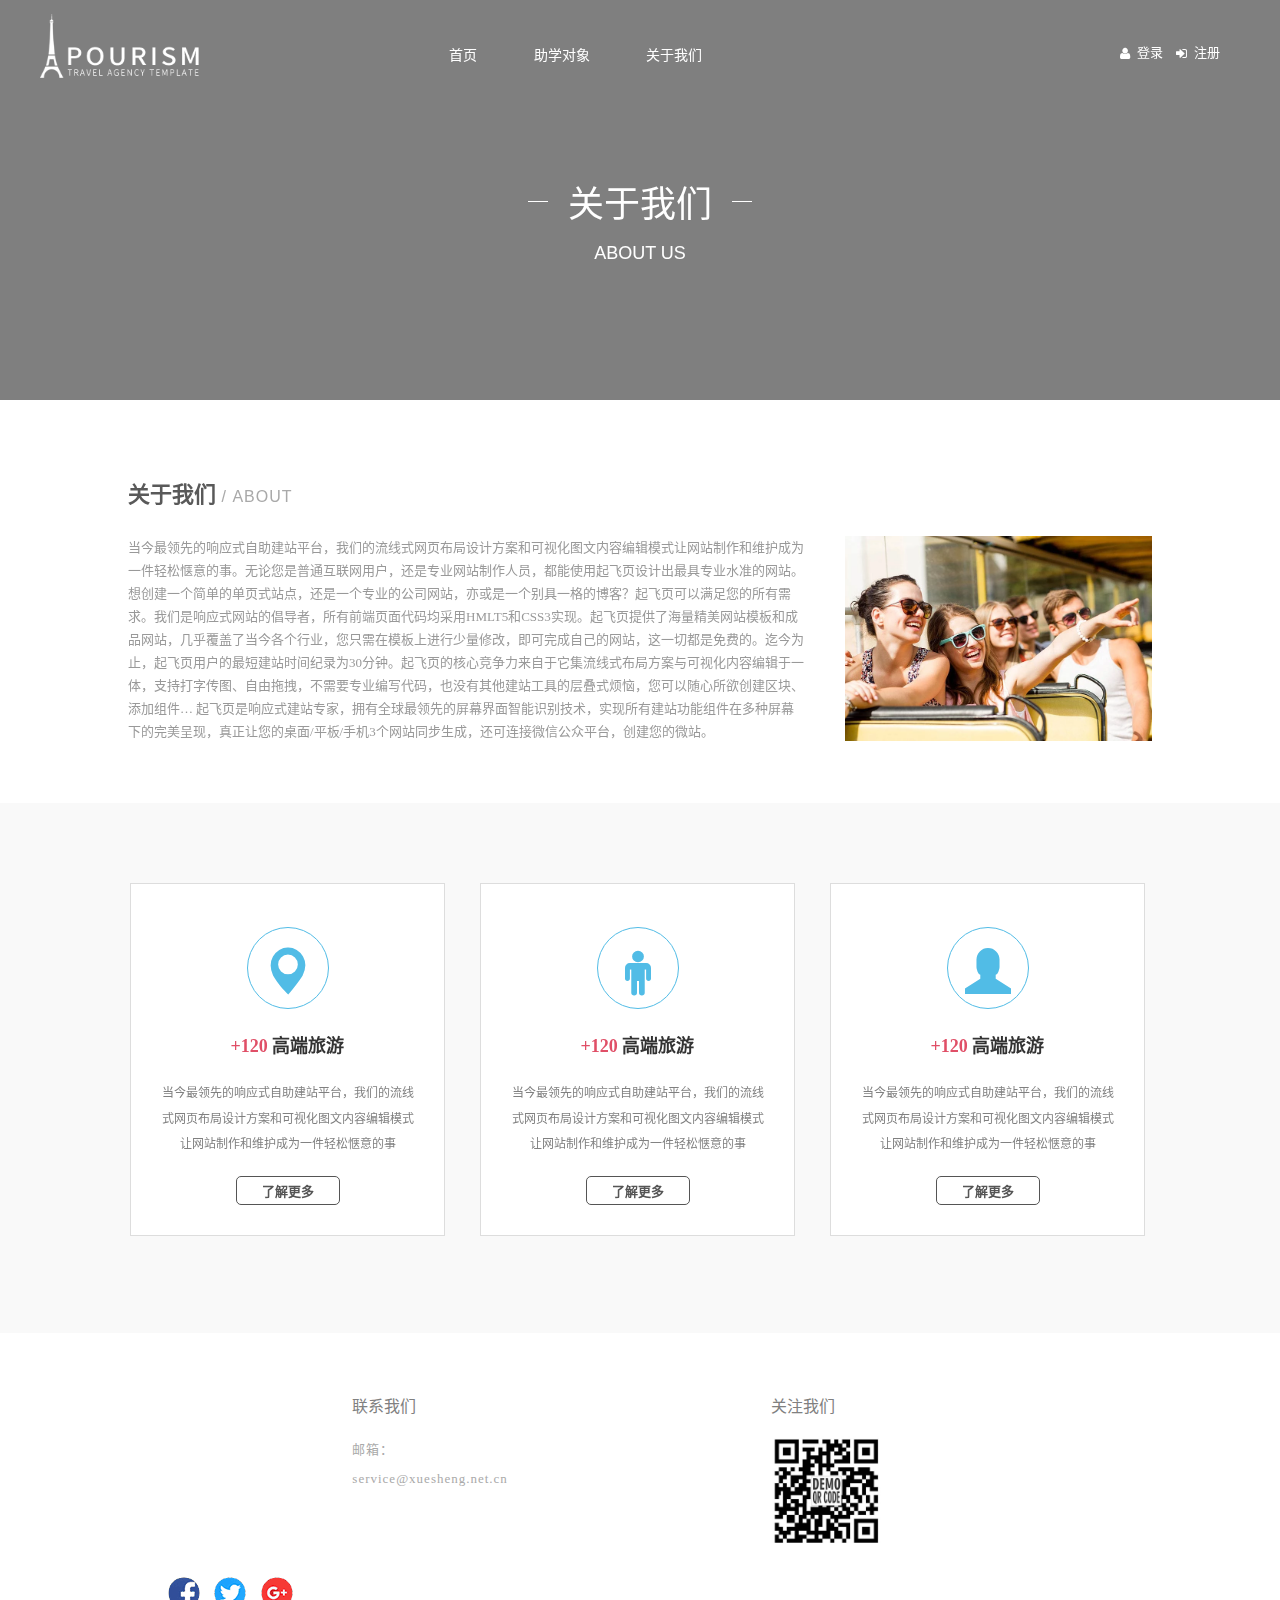
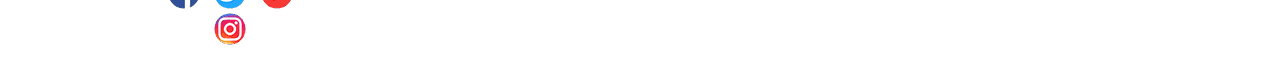
==== commit 77e9d0e8: "s" ====
--- a/abut.html
+++ b/abut.html
@@ -25,7 +25,7 @@
 		巴黎旅游 | 关于我们
 	</title>
 	<link rel="profile" href="http://gmpg.org/xfn/11">
-	<link rel="pingback" href="https://58745a1972c6f.t73.qifeiye.com/xmlrpc.php">
+	<link rel="pingback" href="">
 	<!--[if lt IE 9]>
 		<script src="https://58745a1972c6f.t73.qifeiye.com/FeiEditor/bitSite/js/html5shiv.min.js">
 		</script>
@@ -46,12 +46,12 @@
 	<script type="text/javascript" src="./js/jquery.js.下载">
 	</script>
 	<script>
-		var geURL = 'https://58745a1972c6f.t73.qifeiye.com/ge/index.html?embed=1&ui=embed&spin=1&modified=unsavedChanges&proto=json&lang=zh';
+		// var geURL = '';
 	</script>
-	<link rel="EditURI" type="application/rsd+xml" title="RSD" href="https://58745a1972c6f.t73.qifeiye.com/xmlrpc.php?rsd">
-	<link rel="wlwmanifest" type="application/wlwmanifest+xml" href="https://58745a1972c6f.t73.qifeiye.com/qfy-includes/wlwmanifest.xml">
-	<link rel="canonical" href="https://58745a1972c6f.t73.qifeiye.com/?page_id=8843">
-	<link rel="shortlink" href="https://58745a1972c6f.t73.qifeiye.com/?p=8843">
+	<link rel="EditURI" type="application/rsd+xml" title="RSD" href="">
+	<link rel="wlwmanifest" type="application/wlwmanifest+xml" href="">
+	<link rel="canonical" href="">
+	<link rel="shortlink" href="">
 	<style class="style_0">
 		.bitRightSider .widget-title,.bitLeftSider .widget-title{padding:0 0 0
 		10px;height:28px;line-height:28px;background-color:#024886;margin:0px;font-family:;font-size:px;font-weight:normal;font-style:normal;text-decoration:none;color:#fff;border-top:0;border-left:0;border-right:0;border-bottom:0;background-image:
@@ -79,16 +79,16 @@
 		4px;border-bottom-right-radius: 4px;}
 	</style>
 	<script type="text/javascript">
-		var qfyuser_ajax_url = 'https://58745a1972c6f.t73.qifeiye.com/admin/admin-ajax.php';
-		qfyuser_ajax_url = qfyuser_ajax_url.replace("http://", "//");
+		// var qfyuser_ajax_url = '';
+		// qfyuser_ajax_url = qfyuser_ajax_url.replace("http://", "//");
 	</script>
 	<script type="text/javascript">
-		var qfyuser_upload_url = 'https://58745a1972c6f.t73.qifeiye.com/qfy-content/plugins/qfyuser/lib/fileupload/fileupload.php?upload_nonce=94a636a839';
+		// var qfyuser_upload_url = '';
 	</script>
-	<link rel="icon" href="https://58745a1972c6f.t73.qifeiye.com/qfy-content/uploads/2017/01/67a57709d7554450f90a6ce0ba9bc128.png"
+	<link rel="icon" href="img/67a57709d7554450f90a6ce0ba9bc128.png"
 	type="image/png">
-	<link rel="apple-touch-icon-precomposed" href="https://58745a1972c6f.t73.qifeiye.com/qfy-content/uploads/2017/01/53ef108ce0d3ac3405ff820ef887e0f2.png">
-	<link rel="apple-touch-icon" href="https://58745a1972c6f.t73.qifeiye.com/qfy-content/uploads/2017/01/53ef108ce0d3ac3405ff820ef887e0f2.png">
+	<link rel="apple-touch-icon-precomposed" href="img/53ef108ce0d3ac3405ff820ef887e0f2.png">
+	<link rel="apple-touch-icon" href="img/53ef108ce0d3ac3405ff820ef887e0f2.png">
 	<link rel="stylesheet" href="./css/css" type="text/css" media="all">
 	<style type="text/css">
 	</style>
@@ -162,7 +162,7 @@
 			<div class="mobile_login_menu">
 			</div>
 			<div class="mobile_logo">
-				<a class="bitem logo" href="https://58745a1972c6f.t73.qifeiye.com/">
+				<a class="bitem logo" href="">
 					<span class="logospan" style="max-width:100px;max-height:100px;">
 						<img class="preload-me" src="./img/aHR0cHM6Ly81ODc0NWExOTcyYzZmLnQ3My5xaWZlaXllLmNvbS9xZnktY29udGVudC91cGxvYWRzLzIwMTcvMDQvOWE2YTE3OGRjMjYwMjU0ZGViMGRkMWM5ZjgxYjhjM2UtOTAud2VicA_p_p100_p_3D_p_p100_p_3D.webp"
 						width="218" height="88" alt="巴黎旅游">
@@ -178,7 +178,7 @@
 						</path>
 					</svg>
 				</a>
-				<a href="https://58745a1972c6f.t73.qifeiye.com/?page_id=12562">
+				<a href="index.html">
 					<svg style="width:20px;height:20px;position:relative;top:0px;" xmlns="http://www.w3.org/2000/svg"
 					class="icon" viewBox="0 0 1024 1024" version="1.1" onmouseover="this.getElementsByClassName(&#39;svgpath&#39;)[0].style.fill=&#39;#000&#39;"
 					onmouseout="this.getElementsByClassName(&#39;svgpath&#39;)[0].style.fill=&#39;&#39;">
@@ -186,7 +186,7 @@
 						</path>
 					</svg>
 				</a>
-				<a class="wc-ico-cart shopping-cart empty" href="https://58745a1972c6f.t73.qifeiye.com/?page_id=9825">
+				<a class="wc-ico-cart shopping-cart empty" href="">
 					<svg xmlns="http://www.w3.org/2000/svg" class="icon" style="width:25px;height:25px;position:relative;top:4px;"
 					viewBox="0 0 1025 1024" version="1.1">
 						<path class="svgpath" fill="" d="M790.439 661.909h-394.194c-37.37 0-46.666-20.51-48.927-32.763l-3.911-21.551c-40.409-226.818-63.44-352.916-68.567-374.815-4.432-17.381-11.819-23.638-17.12-23.638h-77.952c-8.516 0-15.382-6.953-15.382-15.469s6.865-15.381 15.382-15.381h77.952c8.168 0 35.804 3.389 47.102 47.102 7.995 34.066 53.88 291.997 69.001 376.727l3.824 21.465c0.348 1.998 1.39 7.474 18.597 7.474h394.282c8.516 0 15.382 6.865 15.382 15.382 0 8.603-6.953 15.469-15.469 15.469v0zM745.511 537.116h-398.453c-8.516 0-15.382-6.865-15.382-15.382s6.865-15.382 15.382-15.382h398.366c27.461 0 33.023-21.378 33.197-22.335 1.651-6.17 38.845-144.868 49.013-179.37 1.217-4.085 2.172-9.56 0-12.948-2.259-3.476-7.647-5.041-10.168-5.562h-519.335c-8.516 0-15.382-6.865-15.382-15.382s6.865-15.382 15.382-15.382h520.64c0.521 0 1.043 0 1.651 0.087 2.259 0.261 22.073 2.781 33.023 19.118 4.867 7.299 9.56 19.988 3.998 38.932-10.168 34.153-48.319 176.761-48.753 178.239-3.91 15.381-22.073 45.364-63.178 45.364v0zM428.052 832.414c-35.283 0-64.048-28.679-64.048-64.048s28.765-64.048 64.048-64.048c35.283 0 63.961 28.679 63.961 64.048s-28.679 64.048-63.961 64.048v0zM428.052 735.255c-18.337 0-33.197 14.86-33.197 33.197s14.86 33.197 33.197 33.197c18.249 0 33.11-14.861 33.11-33.197s-14.86-33.197-33.11-33.197v0zM715.442 832.414c-35.283 0-64.047-28.679-64.047-64.048s28.765-64.048 64.047-64.048c35.283 0 64.048 28.679 64.048 64.048s-28.765 64.048-64.048 64.048v0zM715.442 735.255c-18.249 0-33.197 14.86-33.197 33.197s14.861 33.197 33.197 33.197c18.249 0 33.197-14.861 33.197-33.197s-14.947-33.197-33.197-33.197v0zM715.442 735.255z">
@@ -206,12 +206,12 @@
 		<div class="dl-container">
 			<!-- <div class="loginbtncontainer">
 				<div class="loginbtn">
-					<a href="https://58745a1972c6f.t73.qifeiye.com/?page_id=12562">
+					<a href="">
 						登录
 					</a>
 				</div>
 				<div class="registerbtn">
-					<a href="https://58745a1972c6f.t73.qifeiye.com/?page_id=12561">
+					<a href="">
 						注册
 					</a>
 				</div>
@@ -232,7 +232,7 @@
 			<ul data-st="0" data-sp="0" data-fh="" data-mw="" data-lh="" class="dl-menu"
 			data-bit-menu="underline-hover" data-bit-float-menu="underline-hover">
 				<li class=" menu-item menu-item-type-post_type menu-item-object-page bit-menu-post-id-2160 menu-item-10357 first">
-					<a href="home.html">
+					<a href="index.html">
 						<span>
 							首页
 						</span>
@@ -254,21 +254,21 @@
 					</a>
 				</li>
 				<!-- <li class=" menu-item menu-item-type-post_type menu-item-object-page bit-menu-post-id-12914 menu-item-12915">
-					<a href="https://58745a1972c6f.t73.qifeiye.com/?page_id=12914">
+					<a href="">
 						<span>
 							客户反馈
 						</span>
 					</a>
 				</li>
 				<li class=" menu-item menu-item-type-post_type menu-item-object-page bit-menu-post-id-8482 menu-item-8682">
-					<a href="https://58745a1972c6f.t73.qifeiye.com/?page_id=8482">
+					<a href="">
 						<span>
 							联系我们
 						</span>
 					</a>
 				</li>
 				<li class=" menu-item menu-item-type-post_type menu-item-object-product bit-menu-post-id-10717 menu-item-13578">
-					<a href="https://58745a1972c6f.t73.qifeiye.com/?product=%e6%b3%95%e5%9b%bd%e4%b8%aa%e4%ba%ba%e6%97%85%e6%b8%b8%e7%ad%be%e8%af%81%e3%80%90%e5%85%a8%e5%9b%bd%e5%8f%97%e7%90%86%e6%8b%92%e7%ad%be%e9%80%80%e5%85%a8%e6%ac%be%e3%80%91">
+					<a href="">
 						<span>
 							旅游签证
 						</span>
@@ -315,7 +315,7 @@
 			<div class="wf-wrap">
 				<div class="wf-table">
 					<div id="branding" class="wf-td bit-logo-bar" style="vertical-align: bottom;">
-						<a class="bitem logo small" style="display: table-cell;" href="https://58745a1972c6f.t73.qifeiye.com/">
+						<a class="bitem logo small" style="display: table-cell;" href="">
 							<span class="logospan">
 								<img class="preload-me" src="./img/aHR0cHM6Ly81ODc0NWExOTcyYzZmLnQ3My5xaWZlaXllLmNvbS9xZnktY29udGVudC91cGxvYWRzLzIwMTcvMDQvOWE2YTE3OGRjMjYwMjU0ZGViMGRkMWM5ZjgxYjhjM2UtOTAud2VicA_p_p100_p_3D_p_p100_p_3D.webp"
 								width="218" height="88" alt="巴黎旅游">
@@ -331,7 +331,7 @@
 						class="mainmenu fancy-rollovers wf-mobile-hidden bit-menu-default underline-hover position-text-right"
 						data-bit-menu="underline-hover" data-bit-float-menu="underline-hover">
 							<li class=" menu-item menu-item-type-post_type menu-item-object-page bit-menu-post-id-2160 menu-item-10357 first">
-								<a href="home.html">
+								<a href="index.html">
 									<span>
 										首页
 									</span>
@@ -353,21 +353,21 @@
 								</a>
 							</li>
 							<!-- <li class=" menu-item menu-item-type-post_type menu-item-object-page bit-menu-post-id-12914 menu-item-12915">
-								<a href="https://58745a1972c6f.t73.qifeiye.com/?page_id=12914">
+								<a href="">
 									<span>
 										客户反馈
 									</span>
 								</a>
 							</li>
 							<li class=" menu-item menu-item-type-post_type menu-item-object-page bit-menu-post-id-8482 menu-item-8682">
-								<a href="https://58745a1972c6f.t73.qifeiye.com/?page_id=8482">
+								<a href="">
 									<span>
 										联系我们
 									</span>
 								</a>
 							</li>
 							<li class=" menu-item menu-item-type-post_type menu-item-object-product bit-menu-post-id-10717 menu-item-13578">
-								<a href="https://58745a1972c6f.t73.qifeiye.com/?product=%e6%b3%95%e5%9b%bd%e4%b8%aa%e4%ba%ba%e6%97%85%e6%b8%b8%e7%ad%be%e8%af%81%e3%80%90%e5%85%a8%e5%9b%bd%e5%8f%97%e7%90%86%e6%8b%92%e7%ad%be%e9%80%80%e5%85%a8%e6%ac%be%e3%80%91">
+								<a href="">
 									<span>
 										旅游签证
 									</span>
@@ -379,7 +379,7 @@
 								<div class="mobile_login_menu">
 								</div>
 								<div class="mobile_logo">
-									<a class="bitem logo" href="https://58745a1972c6f.t73.qifeiye.com/">
+									<a class="bitem logo" href="">
 										<span class="logospan" style="max-width:100px;max-height:100px;">
 											<img class="preload-me" src="./img/aHR0cHM6Ly81ODc0NWExOTcyYzZmLnQ3My5xaWZlaXllLmNvbS9xZnktY29udGVudC91cGxvYWRzLzIwMTcvMDQvOWE2YTE3OGRjMjYwMjU0ZGViMGRkMWM5ZjgxYjhjM2UtOTAud2VicA_p_p100_p_3D_p_p100_p_3D.webp"
 											width="218" height="88" alt="巴黎旅游">
@@ -395,7 +395,7 @@
 											</path>
 										</svg>
 									</a>
-									<a href="https://58745a1972c6f.t73.qifeiye.com/?page_id=12562">
+									<a href="">
 										<svg style="width:20px;height:20px;position:relative;top:0px;" xmlns="http://www.w3.org/2000/svg"
 										class="icon" viewBox="0 0 1024 1024" version="1.1" onmouseover="this.getElementsByClassName(&#39;svgpath&#39;)[0].style.fill=&#39;#000&#39;"
 										onmouseout="this.getElementsByClassName(&#39;svgpath&#39;)[0].style.fill=&#39;&#39;">
@@ -403,7 +403,7 @@
 											</path>
 										</svg>
 									</a>
-									<a class="wc-ico-cart shopping-cart empty" href="https://58745a1972c6f.t73.qifeiye.com/?page_id=9825">
+									<a class="wc-ico-cart shopping-cart empty" href="">
 										<svg xmlns="http://www.w3.org/2000/svg" class="icon" style="width:25px;height:25px;position:relative;top:4px;"
 										viewBox="0 0 1025 1024" version="1.1">
 											<path class="svgpath" fill="" d="M790.439 661.909h-394.194c-37.37 0-46.666-20.51-48.927-32.763l-3.911-21.551c-40.409-226.818-63.44-352.916-68.567-374.815-4.432-17.381-11.819-23.638-17.12-23.638h-77.952c-8.516 0-15.382-6.953-15.382-15.469s6.865-15.381 15.382-15.381h77.952c8.168 0 35.804 3.389 47.102 47.102 7.995 34.066 53.88 291.997 69.001 376.727l3.824 21.465c0.348 1.998 1.39 7.474 18.597 7.474h394.282c8.516 0 15.382 6.865 15.382 15.382 0 8.603-6.953 15.469-15.469 15.469v0zM745.511 537.116h-398.453c-8.516 0-15.382-6.865-15.382-15.382s6.865-15.382 15.382-15.382h398.366c27.461 0 33.023-21.378 33.197-22.335 1.651-6.17 38.845-144.868 49.013-179.37 1.217-4.085 2.172-9.56 0-12.948-2.259-3.476-7.647-5.041-10.168-5.562h-519.335c-8.516 0-15.382-6.865-15.382-15.382s6.865-15.382 15.382-15.382h520.64c0.521 0 1.043 0 1.651 0.087 2.259 0.261 22.073 2.781 33.023 19.118 4.867 7.299 9.56 19.988 3.998 38.932-10.168 34.153-48.319 176.761-48.753 178.239-3.91 15.381-22.073 45.364-63.178 45.364v0zM428.052 832.414c-35.283 0-64.048-28.679-64.048-64.048s28.765-64.048 64.048-64.048c35.283 0 63.961 28.679 63.961 64.048s-28.679 64.048-63.961 64.048v0zM428.052 735.255c-18.337 0-33.197 14.86-33.197 33.197s14.86 33.197 33.197 33.197c18.249 0 33.11-14.861 33.11-33.197s-14.86-33.197-33.11-33.197v0zM715.442 832.414c-35.283 0-64.047-28.679-64.047-64.048s28.765-64.048 64.047-64.048c35.283 0 64.048 28.679 64.048 64.048s-28.765 64.048-64.048 64.048v0zM715.442 735.255c-18.249 0-33.197 14.86-33.197 33.197s14.861 33.197 33.197 33.197c18.249 0 33.197-14.861 33.197-33.197s-14.947-33.197-33.197-33.197v0zM715.442 735.255z">
@@ -1320,7 +1320,7 @@
 			</style>
 			<!-- ************end************* -->
 		</footer>
-		<ul class="right_nav_bar wf-mobile-hidden" style="margin-top:-90px;" data-pop="dark"
+		<!-- <ul class="right_nav_bar wf-mobile-hidden" style="margin-top:-90px;" data-pop="dark"
 		data-hovercolor="#F27567" data-bgcolor="#9b9b9b">
 			<li>
 				<div style="background-color:#9b9b9b;" class="phone-icon icons" data-file=""
@@ -1364,8 +1364,8 @@
 					</i>
 				</div>
 			</li>
-		</ul>
-		<a href="https://58745a1972c6f.t73.qifeiye.com/?page_id=8843#" class="scroll-top off">
+		</ul> -->
+		<a href="" class="scroll-top off">
 		</a>
 	</div>
 	<!-- #page -->
@@ -1383,8 +1383,6 @@
 		};
 		/* bitcommerce */
 		var bitcommerce_params = {
-			"ajax_url": "\/admin\/admin-ajax.php",
-			"ajax_loader_url": "\/\/58745a1972c6f.t73.qifeiye.com\/qfy-content\/plugins\/bitcommerce\/assets\/images\/ajax-loader@2x.gif"
 		};
 		/* wc-cart-fragments */
 		var wc_cart_fragments_params = {
@@ -1392,22 +1390,7 @@
 			"fragment_name": "wc_fragments"
 		};
 		/* dt-plugins */
-		var dtLocal = {
-			"passText": "To view this protected post, enter the password below:",
-			"moreButtonAllLoadedText": "Everything is loaded",
-			"postID": "8843",
-			"ajaxurl": "https:\/\/58745a1972c6f.t73.qifeiye.com\/admin\/admin-ajax.php",
-			"contactNonce": "da20f20347",
-			"ajaxNonce": "2e00c7c1a8",
-			"pageData": {
-				"type": "page",
-				"template": "page",
-				"layout": null
-			},
-			"themeSettings": {
-				"smoothScroll": "on"
-			}
-		};
+
 
 		/* ]]> */
 		
--- a/css/fa8f34da5ec8b231bc58f03862e35cd5.css
+++ b/css/fa8f34da5ec8b231bc58f03862e35cd5.css
@@ -1,45 +1 @@
-/*
-Cache: thickbox, FeiEditor_respond, bitcommerce-layout, bitcommerce-smallscreen, bitcommerce-custom, qfy_editor_front, vc_carousel_css, qfyuser_font, qfyuser_min, qfyuser_skin_min, main-fonts, dt-main, wc-dt-custom, dt-custom-less, dt-bit-custom-less, qfy_dynamic_css, fontawesome_css, dt-awsome-fonts-boot, style, dt-media-op-css, animate-css
-*/
-/* thickbox: (http://58745a1972c6f.t73.qifeiye.com/qfy-includes/js/thickbox/thickbox.css) */
- #TB_window{ font-size:16px; color:#333333; }#TB_secondLine{ font-size:14px; color:#666666; }.rtl #TB_window,.rtl #TB_secondLine{ font-family:Tahoma,sans-serif; }:lang(he-il) .rtl #TB_window,:lang(he-il) .rtl #TB_secondLine{ font-family:Arial,sans-serif; }#TB_window a:link{color:#666666}#TB_window a:visited{color:#666666}#TB_window a:hover{color:#000}#TB_window a:active{color:#666666}#TB_window a:focus{color:#666666}#TB_overlay{ position:fixed; z-index:9400;  top:0px; left:0px; height:100%; width:100%; }.TB_overlayMacFFBGHack{background:url(//f.goodq.top/qfy-includes/js/thickbox/macFFBgHack.png) repeat}.TB_overlayBG{ background-color:#000; -ms-filter:"progid:DXImageTransform.Microsoft.Alpha(Opacity=75)"; filter:alpha(opacity=75); -moz-opacity:0.75; opacity:0.75; }* html #TB_overlay{ position:absolute;   height:expression(document.body.scrollHeight>document.body.offsetHeight ? document.body.scrollHeight :document.body.offsetHeight + 'px'); }#TB_window{ position:fixed; background:#ffffff; z-index:20000;  color:#000000; visibility:hidden; text-align:left; top:50%; left:50%; border:1px solid #555; -moz-box-shadow:rgba(0,0,0,1) 0 4px 30px; -webkit-box-shadow:rgba(0,0,0,1) 0 4px 30px; -khtml-box-shadow:rgba(0,0,0,1) 0 4px 30px; box-shadow:rgba(0,0,0,1) 0 4px 30px; }* html #TB_window{  position:absolute; margin-top:expression(0 - parseInt(this.offsetHeight / 2) + (TBWindowMargin = document.documentElement && document.documentElement.scrollTop || document.body.scrollTop) + 'px'); }#TB_window img#TB_Image{ display:block; margin:15px 0 0 15px; border-right:1px solid #ccc; border-bottom:1px solid #ccc; border-top:1px solid #666; border-left:1px solid #666; }#TB_caption{ height:25px; padding:7px 30px 10px 25px; float:left; }#TB_closeWindow{ height:25px; padding:11px 25px 10px 0; float:right; }#TB_closeAjaxWindow{ padding:6px 10px 0; text-align:right; float:right; }#TB_closeAjaxWindow a{ text-decoration:none; }#TB_ajaxWindowTitle{ float:left; padding:6px 10px 0; font-size:16px; }#TB_title{ background-color:#e8e8e8; height:36px; }#TB_ajaxContent{ clear:both; padding:2px 15px 15px 15px; overflow:auto; text-align:left; line-height:1.4em; }#TB_ajaxContent.TB_modal{ padding:15px; }#TB_ajaxContent p{ padding:5px 0px 5px 0px; }#TB_load{ position:fixed; display:none; z-index:103; top:50%; left:50%; margin-left:-30px; }* html #TB_load{  position:absolute; margin-top:expression(0 - parseInt(this.offsetHeight / 2) + (TBWindowMargin = document.documentElement && document.documentElement.scrollTop || document.body.scrollTop) + 'px'); }#TB_HideSelect{ z-index:99; position:fixed; top:0; left:0; background-color:#fff; border:none; filter:alpha(opacity=0); -moz-opacity:0; opacity:0; height:100%; width:100%; }* html #TB_HideSelect{ position:absolute;   height:expression(document.body.scrollHeight>document.body.offsetHeight ? document.body.scrollHeight :document.body.offsetHeight + 'px'); }#TB_iframeContent{ clear:both; border:none; margin-bottom:-1px; _margin-bottom:1px; }.tb-close-icon{ height:22px; margin:1px -3px 0 0; width:22px; background:url("//f.goodq.top/FeiEditor/bitSite/images/close_hover1.png") no-repeat; }#TB_window.full{ position:fixed!important;   z-index:11111;   width:100%!important; height:100%!important; top:0!important; left:0!important; margin-left:0!important; margin-top:0!important; }#TB_window.full iframe{ height:96%!important; width:100%!important; }.tb-close-icon:hover:before{ color:red; text-decoration:none; }#TB_closeWindowButton{ text-decoration:none; }
-/* FeiEditor_respond: (http://58745a1972c6f.t73.qifeiye.com/FeiEditor/bitSite/css/respond.css) */
-.displaynone,.submenu_displaynone .sub-nav{ display:none!important; }#main-nav.submenu_displaynone>li.has-children.level-arrows-on>a::after{ background-image:none!important; }.bit-html .qfe_row .vc_span1,.bit-html .qfe_row .vc_span2,.bit-html .qfe_row .vc_span3,.qfe_row .vc_span4,.qfe_row .vc_span5,.qfe_row .vc_span6,.qfe_row .vc_span7,.qfe_row .vc_span8,.qfe_row .vc_span9,.qfe_row .vc_span10,.qfe_row .vc_span11,.qfe_row .vc_span12,.qfe_row .vc_span1_2,.qfe_row .vc_span1_5,.qfe_row .vc_span1_7,.qfe_row .vc_span1_3,.qfe_row .vc_span2_4,.qfe_row .vc_span4_5,.qfe_row .vc_span7_5,.qfe_row .vc_span9_6,.qfe_row .vc_span10_5{ position:relative; min-height:1px; padding-left:5px; padding-right:5px; float:left; max-width:100%; }.qfe_row .vc_span2_4,.qfe_row .vc_span4_8,.qfe_row .vc_span7_2,.qfe_row .vc_span9_6,.qfe_row .vc_span1_7,.qfe_row .vc_span3_4,.qfe_row .vc_span5_1,.qfe_row .vc_span6_8,.qfe_row .vc_span8_5,.qfe_row .vc_span10_2{ position:relative; min-height:1px; padding-left:5px; padding-right:5px; float:left; max-width:100%; }.qfe_row .vc_span2_6,.qfe_row .vc_span5_2,.qfe_row .vc_span6_5,.qfe_row .vc_span9_1,.qfe_row .vc_span10_4{ position:relative; min-height:1px; padding-left:5px; padding-right:5px; float:left; max-width:100%; }.qfe_row .vc_span1_2,.qfe_row .vc_span3_6,.qfe_row .vc_span8_4,.qfe_row .vc_span10_8{ position:relative; min-height:1px; padding-left:5px; padding-right:5px; float:left; max-width:100%; }.section.bothfull,.content-fullwidth #page #main .wf-wrap .section.bothfull .qfe_row,.content-fullwidth #page #main .wf-wrap .section.bothfull .qfy-column-inner.vc_span_class,.content-fullwidth #page #main .wf-wrap .section.bothfull .qfy-column-inner.vc_span_mobile,.content-fullwidth #page #main .wf-wrap .section.bothfull .qfy-column-inner.vc_span12,#page .qfy-sub-div-inner .section.bothfull .qfe_row,#page .qfy-sub-div-inner .section.bothfull .qfy-column-inner.vc_span_class,#page .qfy-sub-div-inner .section.bothfull .qfy-column-inner.vc_span_mobile,#page .qfy-sub-div-inner .section.bothfull .qfy-column-inner.vc_span12{ padding:0px; padding-left:0px!important; padding-right:0px!important; }.contentsPadding0 .qfe_row .vc_span12{ padding-left:0px; padding-right:0px; }@media screen and (max-width:992px){ .bit-html .list-style10 .vc-carousel-inner .vc-carousel-slideline-inner,.bit-html .list-style11 .vc-carousel-inner .vc-carousel-slideline-inner,.bit-html .list-style12 .vc-carousel-inner .vc-carousel-slideline-inner{  width:100%; }.list-style10 .vc-carousel-inner .vc-carousel-slideline-inner>.num-0{  padding:0!important; }body.compose-mode .vc-products_list .list_button_inner{  display:block;position:absolute;text-align:center;top:20px; }.menu-center-nav{display:none}.advanced_list .vc-carousel .vc-item{height:auto!important}.advanced_list .itempcbody .ag_image{width:100%!important}.list-style7 .item_block{width:100%!important}#page .qfe_row .advanced_list .item_container{max-width:100%!important;padding-bottom:5px!important;width:100%!important}  .list-style7 .item_block:after,.list-style7 .item_block:before{display:none!important}.list-style7 .text_wrap{padding:0 5px!important}.list-style7 .item_block .item_info{width:calc(100% - 115px)!important;float:right!important;text-align:left!important;table-layout:fixed}#page #main .qfy-element.qfy-text>.qfe_wrapper>section{padding-left:0!important;padding-right:0!important}.headerPaddingandmarginOff #header{  padding:0!important;  margin:0!important; }#phantom{  display:none!important; }#page .prenext_inner>div{  display:block!important;  text-align:left!important;  margin-bottom:10px;  width:100%!important;  clear:both;  float:left; }#page .prenext_inner .action i{  display:none; }#page .prenext_inner>div.first{  display:none!important; }.topbarPaddingandmarginOff #top-bar{  padding:0!important;  margin:0!important; } .footerPaddingandmarginOff #footer{  padding:0!important;  margin:0!important; } .bottombarPaddingandmarginOff #bottom-bar{  padding:0!important;  margin:0!important; }.link_image{  max-width:100%; }.post-thumb{  max-width:100%;  display:inline-block;  width:auto;  height:auto; }body img.ag_image{  max-width:100%;  display:inline-block;  width:auto;  height:auto; }}@media screen and (min-width:1281px){ .widefull_topbar2 #top-bar .wf-wrap ,.widefull_footer2 #footer .wf-wrap,.widefull_header2 #header .wf-table,.widefull_header2 #navigation.wf-wrap{  max-width:1190px!important; }.widefull_topbar2.widefull_content #top-bar .wf-wrap ,.widefull_footer2.widefull_content #footer .wf-wrap,.widefull_header2.widefull_content #header .wf-table,.widefull_header2.widefull_content #navigation.wf-wrap{  max-width:1240px!important; }}@media screen and (min-width:1025px){ .widefull_topbar1 #top-bar .wf-wrap,.widefull_footer1 #footer .wf-wrap,.widefull_header1 #header .wf-table,.widefull_header1 #navigation.wf-wrap{  max-width:934px!important; }.widefull_topbar1.widefull_content #top-bar .wf-wrap ,.widefull_footer1.widefull_content #footer .wf-wrap,.widefull_header1.widefull_content #header .wf-table,.widefull_header1.widefull_content #navigation.wf-wrap{  max-width:984px!important; }}.widefull_content .qfe_row .vc_span12{ padding-left:0; padding-right:0; }@media screen and (min-width:1921px){ .widefull_topbar3 #top-bar .wf-wrap ,.widefull_footer3 #footer .wf-wrap ,.widefull_header3 #header .wf-table,.widefull_header3 #navigation.wf-wrap{  max-width:1830px!important; }.widefull_topbar3.widefull_content #top-bar .wf-wrap ,.widefull_footer3.widefull_content #footer .wf-wrap,.widefull_header3.widefull_content #header .wf-table,.widefull_header3.widefull_content #navigation.wf-wrap{  max-width:1880px!important; }}@media screen and (min-width:992px){ .bit-logo-menu #main-nav{  line-height:initial;   display:flex!important;   justify-content:center;   align-items:center; }.checkout-table{  padding-right:30px!important; }.menu-left-nav>li,.menu-right-nav>li{  display:inline-block;  position:relative; }.menu-center-nav{  text-align:center;  padding:0 5px;  max-width:40%; }.menu-left-nav{  width:40%;   text-align:right;  vertical-align:middle; }.menu-right-nav{  display:table-cell;  width:40%;   text-align:left;   vertical-align:middle; }.borderrightnone .pre_inner{  border-right:0!important; }.qfe_row .vc_span1_7{  width:14.2857142%; } .qfe_row .vc_span1_3{  width:11.1111111111%; } .qfe_row .vc_span1_2{  width:10%; } .qfe_row .vc_span1_5{  width:12.5%; } .qfe_row .vc_span2_4{  width:20%; } .qfe_row .vc_span4_5{  width:37.5%; } .qfe_row .vc_span7_5{  width:62.5%; } .qfe_row .vc_span10_5{  width:87.5%; } .bit-html .qfe_row .vc_span1{  width:8.333333333333332%; } .bit-html .qfe_row .vc_span2{  width:16.6666666666666%; } .qfe_row .vc_span3{  width:25%; } .qfe_row .vc_span4{  width:33.33333333333333%; } .qfe_row .vc_span5{  width:41.66666666666666%; } .qfe_row .vc_span6{  width:50%; } .qfe_row .vc_span7{  width:58.333333333333336%; } .qfe_row .vc_span8{  width:66.66666666666666%; } .qfe_row .vc_span9{  width:75%; } .qfe_row .vc_span9_6{  width:80%; } .qfe_row .vc_span10{  width:83.33333333333334%; } .qfe_row .vc_span11{  width:91.66666666666666%; } .qfe_row .vc_span12{  width:100%; }.qfe_row .vc_span2_4{ width:20%}.qfe_row .vc_span4_8{width:40%}.qfe_row .vc_span7_2{width:60%}.qfe_row .vc_span9_6{width:80%} .qfe_row .vc_span1_7{width:14.28%}.qfe_row .vc_span3_4{width:28.57%}.qfe_row .vc_span5_1{width:42.85%}.qfe_row .vc_span6_8{width:57.14%}.qfe_row .vc_span8_5{width:71.42%}.qfe_row .vc_span10_2{width:85.71%} .qfe_row .vc_span2_6{width:22.22%}.qfe_row .vc_span5_2{width:44.44%}.qfe_row .vc_span6_5{width:55.55%}.qfe_row .vc_span9_1{width:77.77%}.qfe_row .vc_span10_4{width:88.88%} .qfe_row .vc_span1_2{width:10%}.qfe_row .vc_span3_6{width:30%}.qfe_row .vc_span8_4{width:70%}.qfe_row .vc_span10_8{width:90%} }@media screen and (max-width:992px){ .bit-html .qfe_row .vc_span1,  .bit-html .qfe_row .vc_span2,  .bit-html .qfe_row .vc_span3,  .qfe_row .vc_span4,  .qfe_row .vc_span5,  .qfe_row .vc_span6,  .qfe_row .vc_span7,  .qfe_row .vc_span8,  .qfe_row .vc_span9,  .qfe_row .vc_span10,  .qfe_row .vc_span11,.qfe_row .vc_span12,.qfe_row .vc_span1_2,  .qfe_row .vc_span1_5,.qfe_row .vc_span1_7,.qfe_row .vc_span1_3,.qfe_row .vc_span2_4,  .qfe_row .vc_span4_5,  .qfe_row .vc_span7_5,.qfe_row .vc_span9_6,  .qfe_row .vc_span10_5{  width:100%; }.qfe_row .vc_span2_4,.qfe_row .vc_span4_8,.qfe_row .vc_span7_2,.qfe_row .vc_span9_6{width:100%}.bit-html body .qfe_row .vc_span_mobile.vc_span_mobile2_4,.display_entire .qfe_row .vc_span2_4{  width:20%; }.bit-html body .qfe_row .vc_span_mobile.vc_span_mobile4_8,.display_entire .qfe_row .vc_span4_8{  width:40%; }.bit-html body .qfe_row .vc_span_mobile.vc_span_mobile7_2,.display_entire .qfe_row .vc_span7_2{  width:60%; }.bit-html body .qfe_row .vc_span_mobile.vc_span_mobile9_6,.display_entire .qfe_row .vc_span9_6{  width:80%; } .qfe_row .vc_span1_7,.qfe_row .vc_span3_4,.qfe_row .vc_span5_1,.qfe_row .vc_span6_8,.qfe_row .vc_span8_5,.qfe_row .vc_span10_2{  width:100%; } .bit-html body .qfe_row .vc_span_mobile.vc_span_mobile1_7,.display_entire .qfe_row .vc_span1_7{width:14.28%}.bit-html body .qfe_row .vc_span_mobile.vc_span_mobile3_4,.display_entire .qfe_row .vc_span3_4{width:28.57%}.bit-html body .qfe_row .vc_span_mobile.vc_span_mobile5_1,.display_entire .qfe_row .vc_span5_1{width:42.85%}.bit-html body .qfe_row .vc_span_mobile.vc_span_mobile6_8,.display_entire .qfe_row .vc_span6_8{width:57.14%}.bit-html body .qfe_row .vc_span_mobile.vc_span_mobile8_5,.display_entire .qfe_row .vc_span8_5{width:71.42%}.bit-html body .qfe_row .vc_span_mobile.vc_span_mobile10_2,.display_entire .qfe_row .vc_span10_2{width:85.71%} .qfe_row .vc_span2_6,.qfe_row .vc_span5_2,.qfe_row .vc_span6_5,.qfe_row .vc_span9_1,.qfe_row .vc_span10_4{  width:100%; }  .bit-html body .qfe_row .vc_span_mobile.vc_span_mobile2_6,.display_entire .qfe_row .vc_span2_6{width:22.22%}.bit-html body .qfe_row .vc_span_mobile.vc_span_mobile5_2,.display_entire .qfe_row .vc_span5_2{width:44.44%}.bit-html body .qfe_row .vc_span_mobile.vc_span_mobile6_5,.display_entire .qfe_row .vc_span6_5{width:55.55%}.bit-html body .qfe_row .vc_span_mobile.vc_span_mobile9_1,.display_entire .qfe_row .vc_span9_1{width:77.77%}.bit-html body .qfe_row .vc_span_mobile.vc_span_mobile10_4,.display_entire .qfe_row .vc_span10_4{width:88.88%} .qfe_row .vc_span1_2,.qfe_row .vc_span3_6,.qfe_row .vc_span8_4,.qfe_row .vc_span10_8{  width:100%; } .bit-html body .qfe_row .vc_span_mobile.vc_span_mobile1_2,.display_entire .qfe_row .vc_span1_2{width:10%}.bit-html body .qfe_row .vc_span_mobile.vc_span_mobile3_6,.display_entire .qfe_row .vc_span3_6{width:30%}.bit-html body .qfe_row .vc_span_mobile.vc_span_mobile8_4,.display_entire .qfe_row .vc_span8_4{width:70%}.bit-html body .qfe_row .vc_span_mobile.vc_span_mobile10_8,.display_entire .qfe_row .vc_span10_8{width:90%} .bit-html body .qfe_row .vc_span_mobile.vc_span_mobile1_7, .display_entire .qfe_row .vc_span1_7{  width:14.2857142%; } .bit-html body .qfe_row .vc_span_mobile.vc_span_mobile1_3, .display_entire .qfe_row .vc_span1_3{  width:11.1111111111%; } .bit-html body .qfe_row .vc_span_mobile.vc_span_mobile1_2, .display_entire .qfe_row .vc_span1_2{  width:10%; } .bit-html body .qfe_row .vc_span_mobile.vc_span_mobile1_5, .display_entire .qfe_row .vc_span1_5{  width:12.5%; } .bit-html body .qfe_row .vc_span_mobile.vc_span_mobile2_4, .display_entire .qfe_row .vc_span2_4{  width:20%; } .bit-html body .qfe_row .vc_span_mobile.vc_span_mobile4_5, .display_entire .qfe_row .vc_span4_5{  width:37.5%; } .bit-html body .qfe_row .vc_span_mobile.vc_span_mobile7_5, .display_entire .qfe_row .vc_span7_5{  width:62.5%; } .bit-html body .qfe_row .vc_span_mobile.vc_span_mobile9_6, .display_entire .qfe_row .vc_span9_6{  width:80%; } .bit-html body .qfe_row .vc_span_mobile.vc_span_mobile10_5, .display_entire .qfe_row .vc_span10_5{  width:87.5%; } .bit-html body .qfe_row .vc_span_mobile.vc_span_mobile1, .bit-html .display_entire .qfe_row .vc_span1{  width:8.333333333333332%; } .bit-html body .qfe_row .vc_span_mobile.vc_span_mobile2, .bit-html .display_entire .qfe_row .vc_span2{  width:16.6666666666666%; } .bit-html body .qfe_row .vc_span_mobile.vc_span_mobile3, .bit-html .display_entire .qfe_row .vc_span3{  width:25%; } .bit-html body .qfe_row .vc_span_mobile.vc_span_mobile4, .display_entire .qfe_row .vc_span4{  width:33.33333333333333%; } .bit-html body .qfe_row .vc_span_mobile.vc_span_mobile5, .display_entire .qfe_row .vc_span5{  width:41.66666666666666%; } .bit-html body .qfe_row .vc_span_mobile.vc_span_mobile6, .display_entire .qfe_row .vc_span6{  width:50%; } .bit-html body .qfe_row .vc_span_mobile.vc_span_mobile7, .display_entire .qfe_row .vc_span7{  width:58.333333333333336%; } .bit-html body .qfe_row .vc_span_mobile.vc_span_mobile8, .display_entire .qfe_row .vc_span8{  width:66.66666666666666%; } .bit-html body .qfe_row .vc_span_mobile.vc_span_mobile9, .display_entire .qfe_row .vc_span9{  width:75%; } .bit-html body .qfe_row .vc_span_mobile.vc_span_mobile10, .display_entire .qfe_row .vc_span10{  width:83.33333333333334%; } .bit-html body .qfe_row .vc_span_mobile.vc_span_mobile11, .display_entire .qfe_row .vc_span11{  width:91.66666666666666%; } .bit-html body .qfe_row .vc_span_mobile.vc_span_mobile12, .display_entire .qfe_row .vc_span12{  width:100%; }.bit-html body.openUser.moble_menufixed .dl-menu-fixedheader.wf-mobile-visible,.bit-html body.openUser .mobile_footer_menu,.bit-html body.openUser #dl-menu,.bit-html body.openUser .left-sidebar-wrapper,.bit-html body.openUser .right-sidebar-wrapper,.bit-html body.openUser .bitMainTopSider,.bit-html body.openUser .bitMainBottomSider,.bit-html body.openUser section.section:not(.openUser),.bit-html body.openUser #footer,.bit-html body.openUser #bottom-bar,.bit-html body.openUser #header,.bit-html body.openUser #bitBanner{  display:none!important; }.bit-html body.openUser section.section.openUser{  padding-top:0!important;  overflow:initial!important; }}@media (max-width:600px){ .vc_responsive .cta_align_left .qfe_button, .vc_responsive .cta_align_right .qfe_button{  max-width:70%;  width:70%;  float:none;  display:block;  margin:3% auto; } .vc_responsive .cta_align_left .qfe_call_text, .vc_responsive .cta_align_right .qfe_call_text{  width:auto;  max-width:none;  text-align:center; }}@media (max-width:480px){ .vc_responsive .qfe_tour .qfe_tour_tabs_wrapper .qfe_tabs_nav, .vc_responsive .qfe_tour .qfe_tab, .vc_responsive .qfe_tour_next_prev_nav{  width:100%;  float:none;  margin-left:0; }table.cart_button_table td,table.cart_button td{  display:inline-block; }.mobiletitleinline .post_simple_list .post-title{  display:inline!important; }.mobiletitleinline .post_simple_list li.qfy_item_post{  margin-bottom:0!important; } .vc_responsive .qfe_tour_next_prev_nav{  width:auto;  padding:0 1em; } .vc_responsive #content .qfe_tour .qfe_tour_tabs_wrapper .qfe_tabs_nav{  margin-bottom:1em; } .vc_responsive .qfe_tour .qfe_tab{  padding-left:1em;  padding-right:1em; }.vc_responsive .qfe_row ul.qfe_thumbnails-fluid{  margin-left:0;  width:auto; } .vc_responsive .qfe_row .qfe_teaser_grid ul.qfe_thumbnails-fluid [class*="vc_span"]{  width:100%;  float:none;  display:block;  margin-left:0;  margin-right:0; } .vc_read_more,.smhide{  display:none; }}@media only screen and (min-width:992px){ .desktopHidden{  display:none!important; } .mobilefloatmenu.dl-menu-open #page{  transform:none!important;  -webkit-transform:none!important; } .dl-menu-open .floatwarpper{  transform:none!important;  -webkit-transform:none!important; } #branding.bit-logo-bar{  margin:0!important; }}@media only screen and (max-width:992px){  .cart .cloundmedia_show{float:none!important;clear:both;padding-top:10px}.cart .buyactiveday{padding-left:0!important}.mobilehide_menu>#dl-menu,.mobilehide_menu>#page>#dl-menu,.mobilehide_menu>#page #header #dl-menu,.bit-html body.mobilehide_menu>.dl-menu-fixedheader.wf-mobile-visible{  display:none!important; }.bit-html body.compose-mode .quick_bg{  width:35px;  height:35px; }.bit-html body.compose-mode .quick_bg .title{  display:none; }.vc_jplayer_container .play-progress>span{   text-overflow:ellipsis; white-space:nowrap; } .bit-html body.compose-mode .quick_bg:after{  height:35px;  line-height:30px;  width:35px; }.mobilehide_mobile_menu .mobile_footer_menu.wf-mobile-visible{  display:none!important; } section.section.min300px{  min-height:300px!important; }.shadowhover .qfy_item_post:hover>div{  box-shadow:none!important; }body.compose-mode .vc-list_cate_controls>.controls-element .controls-cc,body.compose-mode .vc-list_btncate_controls>.controls-element .controls-cc,body.compose-mode .vc-list_menu_level>.controls-element .controls-cc,body.compose-mode .vc-list_menu_vertical>.controls-element .controls-cc{  z-index:9401; } .list-style1 .item_block .item_wrapper{  position:relative!important;  opacity:1!important;  top:0!important;  bottom:auto!important; }.hide_slider_480{  visibility:hidden!important;  display:none!important; } .bit-html .bitcommerce #content div.product div.images,.bit-html .bitcommerce div.product div.images,.bit-html .bitcommerce div.product div.summary{  width:100%!important; } #parallax-nav.right{  right:15px!important; } #parallax-nav.left{  left:15px!important; }.mobile_list_inner{  max-width:initial!important; } .mobilefloatmenu.dl-menu-open .dl-menu-hidden{  display:none!important; } .mobilefloatmenu.dl-menu-open .floatmenu.dl-menuwrapper #mobile-menu{  width:12px; } .mobilefloatmenu.dl-menu-open #mobile-menu.glyphicon.glyphicon-icon-align-justify:before{  content:'\f00d'; }.dl-menu-film{ width:100%;   height:100%;   position:fixed;   top:0;   left:0; opacity:0; visibility:hidden; }.dl-menu-open .dl-menu-film{ -webkit-transition:.25s ease-in-out;   transition:.25s ease-in-out;   display:block;   visibility:visible;   opacity:0.30; z-index:9400; background:#1d1e1f; }.dl-menu-fixedheader{ z-index:9300; position:fixed; height:60px; width:100%; }.dl-menu-fixedheader>div.inner{ width:100%; display:table; height:100%; table-layout:fixed; }.dl-menu-fixedheader>.inner>.mobile_logo,.dl-menu-fixedheader>.inner>.mobile_login_menu,.dl-menu-fixedheader>.inner>.mobile_login_btn{ display:table-cell; vertical-align:middle; }.bit-html .dl-menu-fixedheader.wf-mobile-visible{ display:none!important;; }.bit-html .moble_menufixed .dl-menu-fixedheader.wf-mobile-visible{ display:block!important; }.dl-menu-fixedheader>.inner>.mobile_login_menu{ text-align:center; width:80px; }.dl-menu-fixedheader>.inner>.mobile_logo{ text-align:center; }.dl-menu-fixedheader>.inner>.mobile_login_btn{ text-align:right; width:80px; box-sizing:border-box; padding-right:10px; }.dl-menu-fixedheader .bitem.logo img{ max-height:60px; max-width:100px; width:initial; height:initial; }.mobilefloatmenu.dl-menu-open #page{  -webkit-transform:translate3d(-260px,0,0);  transform:translate3d(-260px,0px,0px);  position:relative;  width:100%;  -webkit-transition:-webkit-transform .2s ease-in-out;  transition:transform .2s ease-in-out }.dl-menu-open .floatwarpper{  overflow-x:hidden;  height:100%;  visibility:visible;  -webkit-transform:translate3d(-260px,0,0);  transform:translate3d(-260px,0px,0px);  -webkit-transition:-webkit-transform .2s ease-in-out;  transition:transform .2s ease-in-out }.floatwarpper.leftbtnmenu{  -webkit-transition:-webkit-transform .2s ease-in-out;  transition:transform .2s ease-in-out; }.dl-menu-open .floatwarpper.leftbtnmenu{  -webkit-transform:translate3d(260px,0,0);  transform:translate3d(260px,0px,0px); }.mobilefloatmenu.dl-menu-open.mobileleftbtnmenu #page{  -webkit-transform:none;  transform:none; } #header.mobiletopbottom #branding .bitem{  display:block!important; } #header.mobiletopbottom #branding .bitem .ui-custom-drop-container.logosize{  margin-left:-25px!important; } #header.mobileleftright #branding .bitem{  display:table-cell!important; } .bit-html #header.hl #branding .bitem.logo{  display:none!important; } .bit-html #header.ht #branding .bitem.text{  display:none!important; } #header.mobileleftright #branding .bitem #bit-logoText{  margin-top:0!important; }.gallery_icons_list.mobileleft{  text-align:left!important;; }.gallery_icons_list.mobilecenter{  text-align:center!important;; }.gallery_icons_list.mobileright{  text-align:right!important;; }.content .qfy_title.mobileleft{  text-align:left; } .content .qfy_title.mobilecenter{  text-align:center; } .content .qfy_title.mobileright{  text-align:right; } .content .qfy_title.inherit{  text-align:inherit; } .content .qfy_title .qfy_title_inner{  margin-left:0!important;  margin-right:0!important; } .video_transparent{  display:none!important; } .div_table.custom .div_td{  width:100%!important;  display:block!important; } .mobilemarginleft0px{  margin-left:0px!important; }  .search_contain{  padding-left:0!important;  padding-right:0!important;  margin-left:0!important;  margin-right:0!important; } .search_contain .searchform{  max-width:100%; } .bit-html .wf-mobile-visible{  display:block!important; } .more.mypages a{  padding-left:0!important;  padding-right:0!important;  width:100%; } .bit-html .wf-mobile-visible-inline{  display:inline-block!important; } .bit-html #mobile-menu{  display:inline-block;  margin-bottom:10px; } .bit-html .onlyShowMobileWidget{  display:block!important; } .bit-html .wf-mobile-hidden,.bit-html .logo-center #main-nav.wf-mobile-hidden,.bit-html .logo-classic-centered #main-nav.wf-mobile-hidden,.bit-html .logo-center .mini-search.wf-mobile-hidden,.bit-html .logo-classic-centered .mini-search.wf-mobile-hidden,.bit-html .logo-classic .wf-td.mini-search.wf-mobile-hidden,.bit-html #header .wf-wrap .wf-table .wf-td.mini-search{  display:none!important; } .bit-html #header .navigation-holder,#header .navigation-holder>div{  background:none;  background-image:none;  border:0px; }  .section-orgi .ts_video_container,.section-orgi .ts_video_container iframe{  width:100%!important;  height:auto!important; }.section-special .qfe_gallery{  max-width:initial!important;  } .header_bg_mobilehide #header{  background-image:none; } .bit-html #top-bar.bit-top-bar{  display:none; } .bit-html .mobileHidden,.bit-html body .assistive-info .site_tooler.mobileHidden{  display:none!important; } .bit-html #bottom-bar .wf-wrap,.bit-html #main .wf-wrap,.bit-html #footer .wf-wrap,.bit-html #top-bar .wf-wrap{  padding:0!important; } #header .wf-wrap{  padding-left:10px;  padding-right:10px; } #header .wf-wrap .wf-table #branding{  display:table;  margin:0 auto; width:100%!important;  max-width:100%!important; } #header .wf-wrap .wf-table{  table-layout:fixed; } #bitBanner .bit-tp-caption.on,#bitBanner .bit-tp-caption{  display:none; } .bit-html .fullscreenpage #fullscreenheader{  width:100%;  top:0;  left:0;  margin-top:0!important; } .qfe_row .vc_span1,.qfe_row .vc_span2,.qfe_row .vc_span3,.qfe_row .vc_span4,.qfe_row .vc_span5,.qfe_row .vc_span6,.qfe_row .vc_span7,.qfe_row .vc_span8,.qfe_row .vc_span9,.qfe_row .vc_span10,.qfe_row .vc_span2_4,.qfe_row .vc_span9_6,.qfe_row .vc_span11,.qfe_row .vc_span12{  padding:0px!important; } body.compose-mode .bitLeftSider .vc-no-content-helper.vc-not-empty,body.compose-mode .bitRightSider .vc-no-content-helper.vc-not-empty{  padding:10px 0 0 0!important; } .page .main-outer-wrapper .right-sidebar-wrapper,.page .main-outer-wrapper .left-sidebar-wrapper,.page .main-outer-wrapper .bitMainTopSider-wrapper{  padding-top:0!important; } section .bitMainTopSider,  section .bitMainBottomSider,  section .bitLeftSider,  section .bitRightSider{  padding-left:15px!important;  padding-right:15px!important;  margin-top:0px!important; } section.section{   } .content-fullwidth #page #main .wf-wrap .qfe_row,.content-fullwidth #page #main .bitMainTopSider,.content-fullwidth #page #main .bitMainBottomSider{  padding:0!important; } .content-fullwidth.mini-boxed-layout #page #main .wf-wrap .qfe_row,.content-fullwidth.mini-boxed-layout #page #main .bitMainTopSider,.content-fullwidth.mini-boxed-layout #page #main .bitMainBottomSider{  padding:0!important; } .bitLeftSider,.bitRightSider{  margin-right:0!important;  margin-left:0!important; } .vc_bit_raw_video.autoheight{  height:auto!important; } .footer .widget{  width:100%!important;   } .qfytemplateslist,.qfytemplateslist>.vc_span_class{  width:100%!important;  display:block!important; } .qfytemplateslist .vc-item{  float:none!important;  position:relative!important; } .column_inner{  min-height:0!important; }body.compose-mode .vc-element>div.vc-empty-element>.column_inner{  min-height:100px!important; } .bitImageControlDiv,.qfe_content_element,.vc_carousel_horizontal,.ts-circliful-counter-parent,.ts_html5_video_frame,.qfe_images_lib,.progressbarparent,.ts-icon-counter,.vc_bit_raw_videoparent,.qfe_raw_code,.qfy_scroll_box_div,.ts-countdown-parent,.qfy_cart.qfy_wc_div,.qfy_checkout.qfy_wc_div,.qfy_account.qfy_wc_div,.vc_btn3-container,.vc_icon_element,.QFBOOKCalendar-container,.QFBOOKSearchsimpleform{   } .QFBOOKSearchsimpleform.level .wf-table,.QFBOOKSearchsimpleform.level .wf-td{  display:block;  padding-right:0px!important;  padding-bottom:10px!important; } .bit-html .page .container{  margin:0px auto;  max-width:768px; }.mobileleftbtnmenu #header{  display:none; } .bit-html .MainMenu{  clear:both; } .bit-html .page .bit_row{  width:auto;  min-width:0;  margin-left:0;  margin-right:0; } .bit-html .page .bit_row .column,.bit-html .page .bit_row .columns{  width:100%;  float:none; } .bit-html .page .column:last-child,.bit-html .page .columns:last-child{  float:none; } .bit-html .page [class*="column"] + [class*="column"]:last-child{  float:none; } .bit-html .page .column:before,.bit-html .page .columns:before,.bit-html .page .column:after,.bit-html .page .columns:after{  content:"";  display:table; } .bit-html .page .column:after,.bit-html .page .columns:after{  clear:both; } .vc-carousel .vc-carousel-inner .vc-carousel-slideline .vc-carousel-slideline-inner>.vc-item,.bitcommerce .vc-carousel-inner .vc-carousel-slideline .vc-carousel-slideline-inner>.vc-item,.bitcommerce .vc-carousel-inner .vc-carousel-slideline .vc-carousel-slideline-inner>.vc-item>li{  float:none!important;  width:100%!important;  padding-right:0px!important; } .vc-carousel-slideline-inner{  left:0px!important; } .vc-carousel .vc-carousel-inner .vc-carousel-slideline,.bitcommerce .vc-carousel-inner .vc-carousel-slideline{  width:100%!important; } .bit-html .vc-carousel .vc-right.vc-carousel-control,.bit-html .vc-carousel .vc-left.vc-carousel-control,.bit-html .vc-carousel .vc-carousel-indicators{  display:none; } .bit-html #bitBanner.bitBanner{  padding-left:0;  padding-right:0;  margin-left:0;  margin-right:0; } .bit-html #header{ padding-top:0!important;  padding-bottom:0!important;  margin:0!important; } .bit-html #top-bar{  padding:0!important;  margin:0!important; } .bit-html #footer{ margin:0!important; } .bit-html #bottom-bar{ margin:0!important; } .mobile_footer_menu{  display:block!important;  width:100%; } .bit-html .scroll-top{  bottom:40px; }}@media (min-width:768px){ .bit-html .vc_container{  width:750px; } .pc_clear{  clear:both; }.qfy-slidercontent .royalSlider_gallery_new>section,.qfy-tabcontent .royalSlider_gallery_new:not(.simple)>section{  display:none; }}@media (min-width:992px){ .bit-html .vc_container{  width:970px; }}@media (min-width:1200px){ .bit-html .vc_container{  width:1170px; }}@media screen and (max-width:980px){ .bit-html #page.boxed,.bit-html #page.mini-boxed,.bit-html #page.fix-width,.bit-html #page.fix-bigwidth,.bit-html #page.fix-sobigwidth{  margin:0px auto;  max-width:980px; }}@media screen and (max-width:1380px){ .bit-html #phantom .ph-wrap.boxed{  max-width:1380px; }}@media screen and (min-width:768px){ .bit-html .vc-carousel-control .icon-prev, .bit-html .vc-carousel-control .icon-next{  width:30px;  height:30px;  margin-top:-15px;  margin-left:-15px;  font-size:30px;  display:block;  padding:0; } .bit-html .vc-carousel-caption{  left:20%;  right:20%;  padding-bottom:30px; } .bit-html .vc-carousel-indicators{  bottom:28px; } .lastcolmun:after{  clear:both; }.qfy_custom_search ul.subul li.item.showline{  padding-bottom:5px!important; }.bit-html #header.transparent,.bit-html .overlap #header.transparent,.old-ie.bit-html #header.transparent,.old-ie.bit-html .overlap #header.transparent{ background-color:transparent; }.qfy_custom_search.vbutton ul.subul{  width:100%; } .qfy_custom_search.vbutton ul.subul>li{  display:block;  width:100%; } .qfy_custom_search.vbutton li.header{  padding-right:0!important; } .qfy_custom_search.vbutton li.item{  padding-top:5px; } .qfy_custom_search.vbutton ul.subul{  width:100%; } .qfy_custom_search.vbutton ul.subul>li{  display:block;  width:100%; } .qfy_custom_search.vbutton li.header{  padding-right:0!important; } .qfy_custom_search.vbutton li.item{  padding-top:5px; }}@media screen and (min-width:992px){ .bit-html #header.desktop_transparent, .bit-html .overlap #header.desktop_transparent, .old-ie.bit-html #header.desktop_transparent, .old-ie.bit-html .overlap #header.desktop_transparent{  background-color:transparent; }.header-transparent #header{  background-color:transparent; }.bodyheader40 #header{  position:absolute;  top:40px;  width:100%;  z-index:9200; }.bodyheader40 #top-bar{  z-index:9201; } .bodyheader0 #header{  position:absolute;  top:0px;  width:100%;  z-index:9200; }#page.fix-width #header{  max-width:1020px; }#page.fix-bigwidth #header{  max-width:1280px; }#page.fix-sobigwidth #header{  max-width:1920px; }#page.boxed #header{  max-width:1180px; }#page.mini-boxed #header{  max-width:1020px; }}@media screen and (max-width:768px){ .mobile-autotable .qfy-text table,.mobile-autotable #tab-description table{  min-width:100%!important;  margin-left:0!important;  margin-right:0!important; }.mobile-autotable .p-table{  overflow-x:auto; }.mobile-autotable .p-table::-webkit-scrollbar{  -webkit-appearance:none; }.mobile-autotable .p-table::-webkit-scrollbar:horizontal{  height:5px; }.mobile-autotable .p-table::-webkit-scrollbar-thumb{  background-color:#333;  border-radius:3px;  border:#333; }.mobile-autotable .p-table::-webkit-scrollbar-track{  border-radius:3px;  background-color:#ccc; }.distpicker-warp select{  width:100%!important; }.list-style4 .vc_ca_post_id>div{  padding:0!important; }ul.products li.product .qfycustomtd{  width:100%!important;  padding-left:0!important;  padding-right:0!important; }.lastmobilecolmun:after{  clear:both; }.bit-html .list-style8 .item_info{   height:auto!important;  margin-bottom:10px;  width:100%!important; }.bit-html .list-style8 .item_info .text_wrap{   max-width:100%!important; }.bit-html .list-style8 .text_wrap,.bit-html .list-style8 .date_wrap{  display:block!important;  padding:0!important;  text-align:left!important;  width:100% important; }.qfy_custom_search ul.subul li.item.mobileline{  padding-bottom:5px!important; } .mobile_clear{  clear:both; } .tableft .tabcontent-inner>ul{  text-align:left!important; } .tabright .tabcontent-inner>ul{  text-align:right!important; }.tabcontent-inner{  overflow-x:auto!important; }.tabcontent-inner::-webkit-scrollbar{  height:4px; }.tabcontent-inner::-webkit-scrollbar-track{  -webkit-box-shadow:inset 0 0 6px rgba(0,0,0,0.3); }.tabcontent-inner::-webkit-scrollbar-thumb{  background-color:#666;  outline:1px solid #666; }#page{  max-width:100%; }.mobile_fontsize8 *{  font-size:8px!important; } .mobile_fontsize9 *{  font-size:9px!important; } .mobile_fontsize10 *{  font-size:10px!important; } .mobile_fontsize11 *{  font-size:11px!important; } .mobile_fontsize12 *{  font-size:12px!important; } .mobile_fontsize13 *{  font-size:13px!important; } .mobile_fontsize14 *{  font-size:14px!important; } .mobile_fontsize15 *{  font-size:15px!important; } .mobile_fontsize16 *{  font-size:16px!important; } .mobile_fontsize17 *{  font-size:17px!important; } .mobile_fontsize18 *{  font-size:18px!important; } .mobile_fontsize19 *{  font-size:19px!important; } .mobile_fontsize20 *{  font-size:20px!important; } .mobile_fontsize21 *{  font-size:21px!important; } .mobile_fontsize22 *{  font-size:22px!important; } .mobile_fontsize23 *{  font-size:23px!important; } .mobile_fontsize24 *{  font-size:24px!important; } .mobile_fontsize25 *{  font-size:25px!important; } .mobile_fontsize26 *{  font-size:26px!important; } .mobile_fontsize27 *{  font-size:27px!important; } .mobile_fontsize28 *{  font-size:28px!important; } .mobile_fontsize29 *{  font-size:29px!important; } .mobile_fontsize30 *{  font-size:30px!important; }.mobile_fontsize31 *{  font-size:31px!important; }.mobile_fontsize32 *{  font-size:32px!important; }.mobile_fontsize33 *{  font-size:33px!important; }.mobile_fontsize34 *{  font-size:34px!important; }.mobile_fontsize35 *{  font-size:35px!important; }.mobile_fontsize36 *{  font-size:36px!important; }.mobile_fontsize37 *{  font-size:37px!important; }.mobile_fontsize38 *{  font-size:38px!important; }.mobile_fontsize39 *{  font-size:39px!important; }.mobile_fontsize40 *{  font-size:40px!important; }.mobile_fontsize41 *{  font-size:41px!important; }.mobile_fontsize42 *{  font-size:42px!important; }.mobile_fontsize43 *{  font-size:43px!important; }.mobile_fontsize44 *{  font-size:44px!important; }.mobile_fontsize45 *{  font-size:45px!important; }.mobile_fontsize46 *{  font-size:46px!important; }.mobile_fontsize47 *{  font-size:47px!important; }.mobile_fontsize48 *{  font-size:48px!important; }.mobile_fontsize49 *{  font-size:49px!important; }.mobile_fontsize50 *{  font-size:50px!important; }.mobile_fontsize60 *{  font-size:60px!important; }.mobile_fontsize70 *{  font-size:70px!important; }.mobile_fontsize80 *{  font-size:80px!important; } .bit-html .vc_btn3-container.vc_btn-mobile-center{  text-align:center } .bit-html .vc_btn3-container.vc_btn-mobile-left{  text-align:left } .bit-html .vc_btn3-container.vc_btn-mobile-right{  text-align:right } .bit-html .vc_btn3-container.vc_btn-mobile-inline{  display:inline-block;  margin-bottom:0;  vertical-align:middle;  text-align:inherit; } #header #navigation,#header .navigation-holder{  left:0!important;  top:0!important; } .bit-html .top-bar-right{  max-width:100%; } .top-bar-right .bitSearchFrom form.searchform{  margin-right:0!important; } .bit-html .assistive-info.align .site_tooler{  display:block!important; } .bit-html .assistive-info.mobilealign .site_tooler{  display:inline-block!important; } .bit-html .assistive-info.mobilevalign .site_tooler{  display:block!important; } .qfy_pop_checkedimg{  width:70px!important; } #tab-description img{  height:auto!important; } .bit-html .dl-container,.bit-html .dl-menu{  margin:0 auto;  min-width:200px;  max-width:480px; } .bit-html #header.logo-left #branding,.bit-html #header.logo-classic #branding,.bit-html #header.logo-classic-centered #branding,.bit-html #header.logo-center #branding{  padding-right:0; } .bit-html body.compose-mode .bitSiteSlide{  right:0;  top:0; } .bit-html .logo-classic .navigation-holder>div{  padding-left:0;  padding-right:0; } .bit-html #header .wf-wrap .wf-table .wf-td{  display:block; } .bit-html .logo-left #navigation{  text-align:center; }  .tp-bullets{  bottom:6px!important; } .tp-rightarrow{  right:6px!important; } .tp-leftarrow{  left:6px!important; } .textwidget.bitWidgetFrame img,.qfe_text_column img{  height:auto!important; } .section-orgi div.qfyuser{  float:none!important;  margin-left:auto!important;  margin-right:auto!important;  max-width:100%!important;  width:auto!important;   } .background-media{  background-attachment:scroll!important; } .column_inner{ margin-left:0!important;  margin-right:0!important; } .bit-html .small-screen-center{  text-align:center!important; }.bit-html .small-screen-left{  text-align:left!important; }.bit-html .small-screen-right{  text-align:right!important; } #header.logo-left #branding,#header.logo-left #branding img,#header.logo-classic #branding,#header.logo-classic #branding img,#header.logo-classic-centered #branding,#header.logo-classic-centered #branding img,#header.logo-center #branding,#header.logo-center #branding img{  max-width:100%; } .qfy-column-inner.column_middle:not(.fullrow){  margin-top:0!important; } .bit-html #branding,.bit-html #branding-bottom,.bit-html #top-bar .wf-float-left,.bit-html #top-bar .wf-float-right,.bit-html #bottom-bar .wf-float-left,.bit-html #bottom-bar .wf-float-right{  float:none;  width:auto;  padding-left:0;  padding-right:0;  margin-right:auto;  margin-left:auto;  text-align:center; } #header.headerInnerPM>.wf-wrap{  margin:0!important;  padding-top:0!important;  padding-bottom:0!important; } #header.headerInnerPM .navigation-holder>div{  margin:0!important;  padding:0!important; } #header.menuPosition #navigation #main-nav{  bottom:0px!important;  left:0px!important; } #header.menuPositionHolder .navigation-holder{  bottom:0px!important;  left:0px!important; } .bit-html #fancy-header .wf-wrap{  display:table; } .bit-html #fancy-header .wf-table{  display:table-cell;  vertical-align:middle; } .bit-html #fancy-header .td-for-height{  display:none; }  .bit-html .logo-classic #branding,.bit-html .logo-classic .assistive-info,.bit-html .logo-classic-centered #branding,.bit-html .logo-classic-centered .assistive-info{  width:100%;  padding-right:0;  text-align:center; } .bit-html #header .assistive-info.mobilealign_left{  text-align:left; }.bit-html #header .assistive-info.mobilealign_right{  text-align:right; } .bit-html #header .assistive-info.mobilealign_center{  text-align:center; }.mobile_align_left{  text-align:left!important; }.mobile_align_center{  text-align:center!important;  }.mobile_align_right{  text-align:right!important;  }  .bit-html .logo-classic #navigation,.bit-html .logo-classic-centered #navigation{  text-align:center; } .bit-html .logo-classic #navigation,.logo-classic-centered #navigation{  line-height:normal; } .bit-html .logo-left #navigation,.bit-html .logo-left-right #navigation{  text-align:center; } .bit-html .qfy-comments .children{  padding-left:0px; } .bit-html .logo-left-right .bit_widget_more{  padding-left:5px;  padding-right:5px; } .bit-html .logo-left-right .bit_widget_more .site_tooler{  display:block; } .bit-html #header .navigation-holder #navigation{  background:none;  background-color:none;  border:0; } .bit-html .itempcbody .blog-media.wf-td,.bit-html .itempcbody .blog-content.wf-td{  display:block;  margin:0 0 20px 0!important;  padding:0!important;  width:100%!important; } .bit-html .post_blog3>li:first-child{  padding-bottom:35px!important; }  .section-orgi .qfe_gallery_slides,.section-orgi .qfe_gallery,.section-orgi .qfe_gallery_slides img{  width:100%!important;  height:auto!important; } .section-orgi .qfe_carousel_slides,.section-orgi .qfe_carousel_slides .vc-item,.section-orgi .qfe_carousel_slides img{  width:100%!important;  height:auto!important; } .bit-html .vc-carousel .vc-carousel-inner .vc-carousel-slideline .vc-carousel-slideline-inner>.vc-item{  visibility:visible; } .mobilenopadding{  margin:0!important;   }.bitcommerce p.stars,.bitcommerce-page p.stars{  font-size:13px; }}@media screen and (min-width:768px){ .mobiledefault_containter.dl-menuwrapper ul{right:50%;margin-right:-140px}.content-fullwidth #page #main .wf-wrap .section.full .qfe_row,.content-fullwidth #page #main .wf-wrap .section.full .qfe_row>.vc_span12,.content-fullwidth #page #main .wf-wrap .section.full .qfe_row>.vc_span_class,.content-fullwidth #page #main .wf-wrap .section.full .qfe_row>.vc_span_mobile,#page .qfy-sub-div-inner .section.full .qfe_row,#page .qfy-sub-div-inner .section.full .vc_span12,#page .qfy-sub-div-inner .section.full .vc_span_class,#page .qfy-sub-div-inner .section.full .vc_span_mobile{  padding:0px; }}@media screen and (max-width:768px){ section.smfull,.content-fullwidth #page #main .wf-wrap .section.smfull .qfe_row,.content-fullwidth #page #main .wf-wrap .section.smfull .vc_span_12,.content-fullwidth #page #main .wf-wrap .section.smfull .vc_span_class,.content-fullwidth #page #main .wf-wrap .section.smfull .vc_span_mobile{  padding:0px;  padding-left:0px!important;  padding-right:0px!important;  }  }.notcloseparent.dl-menuwrapper .dl-menu.dl-menuopen .has-children.dl-subviewopen li{ border:0!important; }.notcloseparent.dl-menuwrapper li.has-children>a::after{ background-image:none!important; content:"\f067"; display:inline-block; font:normal normal normal 12px/1 FontAwesome; transform:scale(0.8); right:14px; }.notcloseparent.dl-menuwrapper li.has-children.dl-subviewopen>a::after{ content:"\f068"; } @media only screen and (min-width :768px) and (max-width :992px){ .bit-html #header .wf-wrap .wf-table .wf-td{  display:block; }.logo-left .dl-container,.logo-left-right .dl-container{width:100%;min-width:230px;max-width:320px;margin:0 auto} .bit-html .assistive-info{  display:none!important; } #branding.bit-logo-bar{  margin-left:0!important; } img.ag_image{  max-width:992px; }.bit-html .logo-classic #branding,.bit-html .logo-classic .assistive-info,.bit-html .logo-classic-centered #branding,.bit-html .logo-classic-centered .assistive-info{  width:100%;  padding-right:0;  text-align:center; } .bit-html #branding,.bit-html #branding-bottom,.bit-html #top-bar .wf-float-left,.bit-html #top-bar .wf-float-right,.bit-html #bottom-bar .wf-float-left,.bit-html #bottom-bar .wf-float-right{  float:none;  width:auto;  padding-left:0;  padding-right:0!important;  margin-right:auto;  margin-left:auto;  text-align:center; } #header.logo-left #branding,#header.logo-left #branding img,#header.logo-classic #branding,#header.logo-classic #branding img,#header.logo-classic-centered #branding,#header.logo-classic-centered #branding img,#header.logo-center #branding,#header.logo-center #branding img{  max-width:100%; } .bit-html #header .assistive-info.mobilealign_left{  text-align:left; } .bit-html #header .assistive-info.mobilealign_right{  text-align:right; } .bit-html #header .assistive-info.mobilealign_center{  text-align:center; } #navigation>#main-nav,#navigation>.controls-element{  display:none; }.bit-html .logo-left #branding{  max-width:992px; } .bit-html .assistive-info.align .site_tooler{  display:block!important; } .bit-html .assistive-info.mobilealign .site_tooler{  display:inline-block!important; } .bit-html .assistive-info.mobilevalign .site_tooler{  display:block!important; } .bit-html .bitcommerce #content div.product div.images{  width:100%!important; }}@media only screen and (min-width :992px) and (max-width :1444px){ .qfytemplateslist .vc_span_class.qfy-template-content{padding-left:40px!important}.qfytemplateslist .qfy_template_lib .vc-item{padding-right:40px!important}.qfytemplateslist .qfy-template-content .qfy_template_lib .img_inner{height:200px!important}.qfytemplateslist[data-type='mini'] .qfy-template-content .qfy_template_lib .img_inner{height:initial!important}.qfytemplateslist[data-type='mini'] .qfy-template-content .qfy_template_lib .img_inner img{display:block} .qfytemplateslist .qfy-template-content .qfy_template_lib .info,.qfytemplateslist .qfy-template-content .qfy_template_lib .use{padding:1px 13px!important}}
-/* bitcommerce-layout: (http://58745a1972c6f.t73.qifeiye.com/qfy-content/plugins/bitcommerce/assets/css/bitcommerce-layout.css) */
-.clear{   clear:both }.nobr{   white-space:nowrap }.bitcommerce .col2-set,.bitcommerce-page .col2-set{   *zoom:1;   width:100% }.bitcommerce .col2-set:after,.bitcommerce .col2-set:before,.bitcommerce-page .col2-set:after,.bitcommerce-page .col2-set:before{   content:" ";   display:table }.bitcommerce .col2-set:after,.bitcommerce-page .col2-set:after{   clear:both }.bitcommerce .col2-set .col-1,.bitcommerce-page .col2-set .col-1{   float:left;   width:48% }.bitcommerce .col2-set .col-2,.bitcommerce-page .col2-set .col-2{   float:right;   width:48% }.bitcommerce .product_img img{   height:auto;   max-width:100% }.bitcommerce #content div.product div.images,.bitcommerce div.product div.images,.bitcommerce-page #content div.product div.images,.bitcommerce-page div.product div.images{   float:left;   width:48% }.bitcommerce #content div.product div.thumbnails,.bitcommerce div.product div.thumbnails,.bitcommerce-page #content div.product div.thumbnails,.bitcommerce-page div.product div.thumbnails{   *zoom:1 }.bitcommerce #content div.product div.thumbnails:after,.bitcommerce #content div.product div.thumbnails:before,.bitcommerce div.product div.thumbnails:after,.bitcommerce div.product div.thumbnails:before,.bitcommerce-page #content div.product div.thumbnails:after,.bitcommerce-page #content div.product div.thumbnails:before,.bitcommerce-page div.product div.thumbnails:after,.bitcommerce-page div.product div.thumbnails:before{   content:" ";   display:table }.bitcommerce #content div.product div.thumbnails:after,.bitcommerce div.product div.thumbnails:after,.bitcommerce-page #content div.product div.thumbnails:after,.bitcommerce-page div.product div.thumbnails:after{   clear:both }.bitcommerce #content div.product div.thumbnails a,.bitcommerce div.product div.thumbnails a,.bitcommerce-page #content div.product div.thumbnails a,.bitcommerce-page div.product div.thumbnails a{   float:left;   width:30.75%;   margin-right:3.8% }.bitcommerce #content div.product div.thumbnails a.last,.bitcommerce div.product div.thumbnails a.last,.bitcommerce-page #content div.product div.thumbnails a.last,.bitcommerce-page div.product div.thumbnails a.last{   margin-right:0 }.bitcommerce #content div.product div.thumbnails a.first,.bitcommerce div.product div.thumbnails a.first,.bitcommerce-page #content div.product div.thumbnails a.first,.bitcommerce-page div.product div.thumbnails a.first{   clear:both }.bitcommerce #content div.product div.summary,.bitcommerce div.product div.summary,.bitcommerce-page #content div.product div.summary,.bitcommerce-page div.product div.summary{   float:right;   width:48% }.bitcommerce #content div.product .bitcommerce-tabs,.bitcommerce div.product .bitcommerce-tabs,.bitcommerce-page #content div.product .bitcommerce-tabs,.bitcommerce-page div.product .bitcommerce-tabs{   clear:both }.bitcommerce #content div.product .bitcommerce-tabs ul.tabs,.bitcommerce div.product .bitcommerce-tabs ul.tabs,.bitcommerce-page #content div.product .bitcommerce-tabs ul.tabs,.bitcommerce-page div.product .bitcommerce-tabs ul.tabs{   *zoom:1 }.bitcommerce #content div.product .bitcommerce-tabs ul.tabs:after,.bitcommerce #content div.product .bitcommerce-tabs ul.tabs:before,.bitcommerce div.product .bitcommerce-tabs ul.tabs:after,.bitcommerce div.product .bitcommerce-tabs ul.tabs:before,.bitcommerce-page #content div.product .bitcommerce-tabs ul.tabs:after,.bitcommerce-page #content div.product .bitcommerce-tabs ul.tabs:before,.bitcommerce-page div.product .bitcommerce-tabs ul.tabs:after,.bitcommerce-page div.product .bitcommerce-tabs ul.tabs:before{   content:" ";   display:table }.bitcommerce #content div.product .bitcommerce-tabs ul.tabs:after,.bitcommerce div.product .bitcommerce-tabs ul.tabs:after,.bitcommerce-page #content div.product .bitcommerce-tabs ul.tabs:after,.bitcommerce-page div.product .bitcommerce-tabs ul.tabs:after{   clear:both }.bitcommerce #content div.product .bitcommerce-tabs ul.tabs li,.bitcommerce div.product .bitcommerce-tabs ul.tabs li,.bitcommerce-page #content div.product .bitcommerce-tabs ul.tabs li,.bitcommerce-page div.product .bitcommerce-tabs ul.tabs li{   display:inline-block }.bitcommerce #content div.product #reviews .comment,.bitcommerce div.product #reviews .comment,.bitcommerce-page #content div.product #reviews .comment,.bitcommerce-page div.product #reviews .comment{   *zoom:1 }.bitcommerce #content div.product #reviews .comment:after,.bitcommerce #content div.product #reviews .comment:before,.bitcommerce div.product #reviews .comment:after,.bitcommerce div.product #reviews .comment:before,.bitcommerce-page #content div.product #reviews .comment:after,.bitcommerce-page #content div.product #reviews .comment:before,.bitcommerce-page div.product #reviews .comment:after,.bitcommerce-page div.product #reviews .comment:before{   content:" ";   display:table }.bitcommerce #content div.product #reviews .comment:after,.bitcommerce div.product #reviews .comment:after,.bitcommerce-page #content div.product #reviews .comment:after,.bitcommerce-page div.product #reviews .comment:after{   clear:both }.bitcommerce #content .quantity input::-webkit-inner-spin-button,.bitcommerce #content .quantity input::-webkit-outer-spin-button,.bitcommerce #quantity input::-webkit-inner-spin-button,.bitcommerce #quantity input::-webkit-outer-spin-button,.bitcommerce-page #content .quantity input::-webkit-inner-spin-button,.bitcommerce-page #content .quantity input::-webkit-outer-spin-button,.bitcommerce-page #quantity input::-webkit-inner-spin-button,.bitcommerce-page #quantity input::-webkit-outer-spin-button{   display:none }.bitcommerce .related,.bitcommerce .upsells.products,.bitcommerce-page .related,.bitcommerce-page .upsells.products{   *zoom:1 }.bitcommerce .related:after,.bitcommerce .related:before,.bitcommerce .upsells.products:after,.bitcommerce .upsells.products:before,.bitcommerce-page .related:after,.bitcommerce-page .related:before,.bitcommerce-page .upsells.products:after,.bitcommerce-page .upsells.products:before{   content:" ";   display:table }.bitcommerce .related:after,.bitcommerce .upsells.products:after,.bitcommerce-page .related:after,.bitcommerce-page .upsells.products:after{   clear:both }.bitcommerce .related ul,.bitcommerce .related ul.products,.bitcommerce .upsells.products ul,.bitcommerce .upsells.products ul.products,.bitcommerce-page .related ul,.bitcommerce-page .related ul.products,.bitcommerce-page .upsells.products ul,.bitcommerce-page .upsells.products ul.products{   float:none }.bitcommerce .related ul li.product img,.bitcommerce .related ul.products li.product img,.bitcommerce .upsells.products ul li.product img,.bitcommerce .upsells.products ul.products li.product img,.bitcommerce-page .related ul li.product img,.bitcommerce-page .related ul.products li.product img,.bitcommerce-page .upsells.products ul li.product img,.bitcommerce-page .upsells.products ul.products li.product img{   width:100%;   height:auto }.bitcommerce ul.products,.bitcommerce-page ul.products{   clear:both;   *zoom:1 }.bitcommerce ul.products:after,.bitcommerce ul.products:before,.bitcommerce-page ul.products:after,.bitcommerce-page ul.products:before{   content:" ";   display:table }.bitcommerce ul.products:after,.bitcommerce-page ul.products:after{   clear:both }.bitcommerce ul.products li.product,.bitcommerce-page ul.products li.product{   float:left;   margin:0 3.8% 2.992em 0;   padding:0;   position:relative;   width:22.05%;   margin-left:0 }.bitcommerce ul.products li.first,.bitcommerce-page ul.products li.first{   clear:both }.bitcommerce ul.products li.last,.bitcommerce-page ul.products li.last{   margin-right:0 }.bitcommerce-page .columns-1 ul.products li.product,.bitcommerce.columns-1 ul.products li.product{   width:100%;   margin-right:0 }.bitcommerce-page .columns-2 ul.products li.product,.bitcommerce.columns-2 ul.products li.product{   width:50% }.bitcommerce-page .columns-3 ul.products li.product,.bitcommerce.columns-3 ul.products li.product{   width:33.3333333% }.bitcommerce-page .columns-4 ul.products li.product,.bitcommerce.columns-4 ul.products li.product{   width:25% }.bitcommerce-page .columns-5 ul.products li.product,.bitcommerce.columns-5 ul.products li.product{   width:20% }.bitcommerce-page .columns-6 ul.products li.product,.bitcommerce.columns-6 ul.products li.product{   width:16.6666666% }.bitcommerce-page .columns-7 ul.products li.product,.bitcommerce.columns-7 ul.products li.product{   width:14.2857% }.bitcommerce-page .columns-8 ul.products li.product,.bitcommerce.columns-8 ul.products li.product{   width:12.5% }.bitcommerce-page .columns-9 ul.products li.product,.bitcommerce.columns-9 ul.products li.product{   width:11.11111% }.bitcommerce-page .columns-10 ul.products li.product,.bitcommerce.columns-10 ul.products li.product{   width:10% }.bitcommerce .bitcommerce-result-count,.bitcommerce-page .bitcommerce-result-count{   float:left }.bitcommerce .bitcommerce-ordering,.bitcommerce-page .bitcommerce-ordering{   float:right }.bitcommerce .bitcommerce-pagination ul.page-numbers,.bitcommerce-page .bitcommerce-pagination ul.page-numbers{   *zoom:1 }.bitcommerce .bitcommerce-pagination ul.page-numbers:after,.bitcommerce .bitcommerce-pagination ul.page-numbers:before,.bitcommerce-page .bitcommerce-pagination ul.page-numbers:after,.bitcommerce-page .bitcommerce-pagination ul.page-numbers:before{   content:" ";   display:table }.bitcommerce .bitcommerce-pagination ul.page-numbers:after,.bitcommerce-page .bitcommerce-pagination ul.page-numbers:after{   clear:both }.bitcommerce .bitcommerce-pagination ul.page-numbers li,.bitcommerce-page .bitcommerce-pagination ul.page-numbers li{   display:inline-block;   margin-bottom:5px; }.bitcommerce #content table.cart img,.bitcommerce table.cart img,.bitcommerce-page #content table.cart img,.bitcommerce-page table.cart img{   height:auto }.bitcommerce #content table.cart td.actions,.bitcommerce table.cart td.actions,.bitcommerce-page #content table.cart td.actions,.bitcommerce-page table.cart td.actions{   text-align:right }.bitcommerce #content table.cart td.actions .input-text,.bitcommerce table.cart td.actions .input-text,.bitcommerce-page #content table.cart td.actions .input-text,.bitcommerce-page table.cart td.actions .input-text{   width:80px }.bitcommerce #content table.cart td.actions .coupon,.bitcommerce table.cart td.actions .coupon,.bitcommerce-page #content table.cart td.actions .coupon,.bitcommerce-page table.cart td.actions .coupon{   float:left }.bitcommerce #content table.cart td.actions .coupon label,.bitcommerce table.cart td.actions .coupon label,.bitcommerce-page #content table.cart td.actions .coupon label,.bitcommerce-page table.cart td.actions .coupon label{   display:none }.bitcommerce .cart-collaterals,.bitcommerce-page .cart-collaterals{   *zoom:1;   width:100% }.bitcommerce .cart-collaterals:after,.bitcommerce .cart-collaterals:before,.bitcommerce-page .cart-collaterals:after,.bitcommerce-page .cart-collaterals:before{   content:" ";   display:table }.bitcommerce .cart-collaterals:after,.bitcommerce-page .cart-collaterals:after{   clear:both }.bitcommerce .cart-collaterals .related,.bitcommerce-page .cart-collaterals .related{   width:30.75%;   float:left }.bitcommerce .cart-collaterals .cross-sells,.bitcommerce-page .cart-collaterals .cross-sells{   width:48%;   float:left }.bitcommerce .cart-collaterals .cross-sells ul.products,.bitcommerce-page .cart-collaterals .cross-sells ul.products{   float:none }.bitcommerce .cart-collaterals .cross-sells ul.products li,.bitcommerce-page .cart-collaterals .cross-sells ul.products li{   width:48% }.bitcommerce .cart-collaterals .shipping_calculator,.bitcommerce-page .cart-collaterals .shipping_calculator{   width:48%;   *zoom:1;   clear:right;   float:right }.bitcommerce .cart-collaterals .shipping_calculator:after,.bitcommerce .cart-collaterals .shipping_calculator:before,.bitcommerce-page .cart-collaterals .shipping_calculator:after,.bitcommerce-page .cart-collaterals .shipping_calculator:before{   content:" ";   display:table }.bitcommerce .cart-collaterals .shipping_calculator:after,.bitcommerce-page .cart-collaterals .shipping_calculator:after{   clear:both }.bitcommerce .cart-collaterals .shipping_calculator .col2-set .col-1,.bitcommerce .cart-collaterals .shipping_calculator .col2-set .col-2,.bitcommerce-page .cart-collaterals .shipping_calculator .col2-set .col-1,.bitcommerce-page .cart-collaterals .shipping_calculator .col2-set .col-2{   width:47% }.bitcommerce ul.cart_list li,.bitcommerce ul.product_list_widget li,.bitcommerce-page ul.cart_list li,.bitcommerce-page ul.product_list_widget li{   *zoom:1 }.bitcommerce ul.cart_list li:after,.bitcommerce ul.cart_list li:before,.bitcommerce ul.product_list_widget li:after,.bitcommerce ul.product_list_widget li:before,.bitcommerce-page ul.cart_list li:after,.bitcommerce-page ul.cart_list li:before,.bitcommerce-page ul.product_list_widget li:after,.bitcommerce-page ul.product_list_widget li:before{   content:" ";   display:table }.bitcommerce ul.cart_list li:after,.bitcommerce ul.product_list_widget li:after,.bitcommerce-page ul.cart_list li:after,.bitcommerce-page ul.product_list_widget li:after{   clear:both }.bitcommerce ul.cart_list li img,.bitcommerce ul.product_list_widget li img,.bitcommerce-page ul.cart_list li img,.bitcommerce-page ul.product_list_widget li img{   float:right;   height:auto }.bitcommerce form .form-row,.bitcommerce-page form .form-row{   *zoom:1 }.bitcommerce form .form-row:after,.bitcommerce form .form-row:before,.bitcommerce-page form .form-row:after,.bitcommerce-page form .form-row:before{   content:" ";   display:table }.bitcommerce form .form-row:after,.bitcommerce-page form .form-row:after{   clear:both }.bitcommerce form .form-row label,.bitcommerce-page form .form-row label{   display:block }.bitcommerce form .form-row label.checkbox,.bitcommerce-page form .form-row label.checkbox{   display:inline }.bitcommerce form .form-row select,.bitcommerce-page form .form-row select{   width:100% }.bitcommerce form .form-row .input-text,.bitcommerce-page form .form-row .input-text{   -webkit-box-sizing:border-box;   -moz-box-sizing:border-box;   box-sizing:border-box;   width:100% }.bitcommerce form .form-row-first,.bitcommerce form .form-row-last,.bitcommerce-page form .form-row-first,.bitcommerce-page form .form-row-last{   float:left;   width:47%;   overflow:visible }.bitcommerce form .form-row-last,.bitcommerce-page form .form-row-last{   float:right }.bitcommerce form .form-row-wide,.bitcommerce-page form .form-row-wide{   clear:both }.bitcommerce #payment .form-row select,.bitcommerce-page #payment .form-row select{   width:auto }.bitcommerce #payment .terms,.bitcommerce-page #payment .terms{   text-align:right;   padding:0 }.twentyfourteen .tfwc{   padding:12px 10px 0;   max-width:474px;   margin:0 auto }.twentyfourteen .tfwc .product .entry-summary{   padding:0!important;   margin:0 0 1.618em!important }.twentyfourteen .tfwc div.product.hentry.has-post-thumbnail{   margin-top:0 }.twentyfourteen .tfwc .product .images img{   margin-bottom:1em }@media screen and (min-width:673px){   .twentyfourteen .tfwc{  padding-right:30px;  padding-left:30px   }}@media screen and (min-width:1040px){   .twentyfourteen .tfwc{  padding-right:15px;  padding-left:15px   }}@media screen and (min-width:1110px){   .twentyfourteen .tfwc{  padding-right:30px;  padding-left:30px   }}@media screen and (min-width:1218px){   .twentyfourteen .tfwc{  margin-right:54px   }  .full-width .twentyfourteen .tfwc{  margin-right:auto   }} .clear{   clear:both }.nobr{   white-space:nowrap }@font-face{   font-family:star;   src:url(//f.goodq.top/qfy-content/plugins/bitcommerce/assets/fonts/star.eot);   src:url(//f.goodq.top/qfy-content/plugins/bitcommerce/assets/fonts/star.eot?#iefix) format('embedded-opentype'),url(//f.goodq.top/qfy-content/plugins/bitcommerce/assets/fonts/star.woff) format('woff'),url(//f.goodq.top/qfy-content/plugins/bitcommerce/assets/fonts/star.ttf) format('truetype'),url(//f.goodq.top/qfy-content/plugins/bitcommerce/assets/fonts/star.svg#star) format('svg');   font-weight:400;   font-style:normal }@font-face{   font-family:BitCommerce;   src:url(//f.goodq.top/qfy-content/plugins/bitcommerce/assets/fonts/BitCommerce.eot);   src:url(//f.goodq.top/qfy-content/plugins/bitcommerce/assets/fonts/BitCommerce.eot?#iefix) format('embedded-opentype'),url(//f.goodq.top/qfy-content/plugins/bitcommerce/assets/fonts/BitCommerce.woff) format('woff'),url(//f.goodq.top/qfy-content/plugins/bitcommerce/assets/fonts/BitCommerce.ttf) format('truetype'),url(//f.goodq.top/qfy-content/plugins/bitcommerce/assets/fonts/BitCommerce.svg#BitCommerce) format('svg');   font-weight:400;   font-style:normal }.wc-forward a:after,.wc-forward:after{   font-family:BitCommerce;   speak:none;   font-weight:400;   font-variant:normal;   text-transform:none;   line-height:1;   -webkit-font-smoothing:antialiased;   margin-left:7px;   font-size:.75em }.wc-backward a:before,.wc-backward:before{   font-family:BitCommerce;   speak:none;   font-weight:400;   font-variant:normal;   text-transform:none;   line-height:1;   -webkit-font-smoothing:antialiased;   margin-right:7px;   content:"\e02f";   font-size:.75em }.bitcommerce small.note,.bitcommerce-page small.note{   display:block;   color:#777;   font-size:11px;   line-height:21px;   margin-top:10px }.bitcommerce .bitcommerce-breadcrumb,.bitcommerce-page .bitcommerce-breadcrumb{   margin:0 0 1em;   padding:0;   font-size:.92em;   color:#777 }.bitcommerce .bitcommerce-breadcrumb:after,.bitcommerce .bitcommerce-breadcrumb:before,.bitcommerce-page .bitcommerce-breadcrumb:after,.bitcommerce-page .bitcommerce-breadcrumb:before{   content:" ";   display:table }.bitcommerce .bitcommerce-breadcrumb:after,.bitcommerce-page .bitcommerce-breadcrumb:after{   clear:both }.bitcommerce .bitcommerce-breadcrumb a,.bitcommerce-page .bitcommerce-breadcrumb a{   color:#777 }.bitcommerce #content div.product,.bitcommerce div.product,.bitcommerce-page #content div.product,.bitcommerce-page div.product{   margin-bottom:0;   position:relative }.bitcommerce #content div.product .product_title,.bitcommerce div.product .product_title,.bitcommerce-page #content div.product .product_title,.bitcommerce-page div.product .product_title{   clear:none;   margin-top:0;   padding:0 }.bitcommerce #content div.product p.price ins,.bitcommerce #content div.product span.price ins,.bitcommerce div.product p.price ins,.bitcommerce div.product span.price ins,.bitcommerce-page #content div.product p.price ins,.bitcommerce-page #content div.product span.price ins,.bitcommerce-page div.product p.price ins,.bitcommerce-page div.product span.price ins{   background:inherit }.bitcommerce #content div.product div.images,.bitcommerce div.product div.images,.bitcommerce-page #content div.product div.images,.bitcommerce-page div.product div.images{   margin-bottom:2em }.bitcommerce #content div.product div.images img,.bitcommerce div.product div.images img,.bitcommerce-page #content div.product div.images img,.bitcommerce-page div.product div.images img{   display:block;   width:100%;   height:auto;   -webkit-transition:all ease-in-out .2s;   -moz-transition:all ease-in-out .2s;   -o-transition:all ease-in-out .2s;   transition:all ease-in-out .2s }.bitcommerce #content div.product div.images div.thumbnails,.bitcommerce div.product div.images div.thumbnails,.bitcommerce-page #content div.product div.images div.thumbnails,.bitcommerce-page div.product div.images div.thumbnails{   padding-top:1em }.bitcommerce #content div.product div.summary,.bitcommerce div.product div.summary,.bitcommerce-page #content div.product div.summary,.bitcommerce-page div.product div.summary{   margin-bottom:2em }.bitcommerce #content div.product div.social,.bitcommerce div.product div.social,.bitcommerce-page #content div.product div.social,.bitcommerce-page div.product div.social{   text-align:right;   margin:0 0 1em }.bitcommerce #content div.product div.social span,.bitcommerce div.product div.social span,.bitcommerce-page #content div.product div.social span,.bitcommerce-page div.product div.social span{   margin:0 0 0 2px }.bitcommerce #content div.product div.social span span,.bitcommerce div.product div.social span span,.bitcommerce-page #content div.product div.social span span,.bitcommerce-page div.product div.social span span{   margin:0 }.bitcommerce #content div.product div.social span .stButton .chicklets,.bitcommerce div.product div.social span .stButton .chicklets,.bitcommerce-page #content div.product div.social span .stButton .chicklets,.bitcommerce-page div.product div.social span .stButton .chicklets{   padding-left:16px;   width:0 }.bitcommerce #content div.product div.social iframe,.bitcommerce div.product div.social iframe,.bitcommerce-page #content div.product div.social iframe,.bitcommerce-page div.product div.social iframe{   float:left;   margin-top:3px }.bitcommerce #content div.product .bitcommerce-tabs .panel,.bitcommerce div.product .bitcommerce-tabs .panel,.bitcommerce-page #content div.product .bitcommerce-tabs .panel,.bitcommerce-page div.product .bitcommerce-tabs .panel{   padding:0 }.bitcommerce #content div.product p.cart,.bitcommerce div.product p.cart,.bitcommerce-page #content div.product p.cart,.bitcommerce-page div.product p.cart{   margin-bottom:2em }.bitcommerce #content div.product p.cart:after,.bitcommerce #content div.product p.cart:before,.bitcommerce div.product p.cart:after,.bitcommerce div.product p.cart:before,.bitcommerce-page #content div.product p.cart:after,.bitcommerce-page #content div.product p.cart:before,.bitcommerce-page div.product p.cart:after,.bitcommerce-page div.product p.cart:before{   content:" ";   display:table }.bitcommerce #content div.product p.cart:after,.bitcommerce div.product p.cart:after,.bitcommerce-page #content div.product p.cart:after,.bitcommerce-page div.product p.cart:after{   clear:both }.bitcommerce #content div.product form.cart,.bitcommerce div.product form.cart,.bitcommerce-page #content div.product form.cart,.bitcommerce-page div.product form.cart{   margin-bottom:2em }.bitcommerce #content div.product form.cart:after,.bitcommerce #content div.product form.cart:before,.bitcommerce div.product form.cart:after,.bitcommerce div.product form.cart:before,.bitcommerce-page #content div.product form.cart:after,.bitcommerce-page #content div.product form.cart:before,.bitcommerce-page div.product form.cart:after,.bitcommerce-page div.product form.cart:before{   content:" ";   display:table }.bitcommerce #content div.product form.cart:after,.bitcommerce div.product form.cart:after,.bitcommerce-page #content div.product form.cart:after,.bitcommerce-page div.product form.cart:after{   clear:both }.bitcommerce #content div.product form.cart div.quantity,.bitcommerce div.product form.cart div.quantity,.bitcommerce-page #content div.product form.cart div.quantity,.bitcommerce-page div.product form.cart div.quantity{   float:left;   margin:0 4px 0 0 }.bitcommerce #content div.product form.cart table,.bitcommerce div.product form.cart table,.bitcommerce-page #content div.product form.cart table,.bitcommerce-page div.product form.cart table{   border-width:0 0 1px 0 }.bitcommerce #content div.product form.cart table td,.bitcommerce div.product form.cart table td,.bitcommerce-page #content div.product form.cart table td,.bitcommerce-page div.product form.cart table td{   padding-left:0 }.bitcommerce #content div.product form.cart table div.quantity,.bitcommerce div.product form.cart table div.quantity,.bitcommerce-page #content div.product form.cart table div.quantity,.bitcommerce-page div.product form.cart table div.quantity{   float:none;   margin:0 }.bitcommerce #content div.product form.cart table small.stock,.bitcommerce div.product form.cart table small.stock,.bitcommerce-page #content div.product form.cart table small.stock,.bitcommerce-page div.product form.cart table small.stock{   display:block;   float:none }.bitcommerce #content div.product form.cart .variations,.bitcommerce div.product form.cart .variations,.bitcommerce-page #content div.product form.cart .variations,.bitcommerce-page div.product form.cart .variations{   margin-bottom:1em }.bitcommerce #content div.product form.cart .variations label,.bitcommerce div.product form.cart .variations label,.bitcommerce-page #content div.product form.cart .variations label,.bitcommerce-page div.product form.cart .variations label{   font-weight:700 }.bitcommerce #content div.product form.cart .group_table td.label,.bitcommerce div.product form.cart .group_table td.label,.bitcommerce-page #content div.product form.cart .group_table td.label,.bitcommerce-page div.product form.cart .group_table td.label{   padding-right:1em;   padding-left:1em }.bitcommerce #content div.product form.cart .group_table td,.bitcommerce div.product form.cart .group_table td,.bitcommerce-page #content div.product form.cart .group_table td,.bitcommerce-page div.product form.cart .group_table td{   vertical-align:top;   padding-bottom:.5em }.bitcommerce span.onsale,.bitcommerce-page span.onsale{   min-height:32px;   min-width:32px;   padding:4px;   font-size:12px;   font-weight:700;   position:absolute;   Z-INDEX:1;   text-align:center;   line-height:32px;   top:6px;   left:6px;   margin:0;   -webkit-border-radius:20px;   border-radius:20px;   background:#a1c094;   background:-webkit-gradient(linear,left top,left bottom,from(#a1c094),to(#85ad74));   background:-webkit-linear-gradient(#a1c094,#85ad74);   background:-moz-linear-gradient(center top,#a1c094 0,#85ad74 100%);   background:-moz-gradient(center top,#a1c094 0,#85ad74 100%);   color:#fff;   -webkit-box-shadow:inset 0 1px 0 rgba(255,255,255,.3),inset 0 -1px 0 rgba(0,0,0,.2),0 1px 2px rgba(0,0,0,.2);   -moz-box-shadow:inset 0 1px 0 rgba(255,255,255,.3),inset 0 -1px 0 rgba(0,0,0,.2),0 1px 2px rgba(0,0,0,.2);   box-shadow:inset 0 1px 0 rgba(255,255,255,.3),inset 0 -1px 0 rgba(0,0,0,.2),0 1px 2px rgba(0,0,0,.2) }.bitcommerce .products ul,.bitcommerce ul.products,.bitcommerce-page .products ul,.bitcommerce-page ul.products{   margin:0 0 1em;   padding:0;   list-style:none outside;   clear:both }.bitcommerce .products ul:after,.bitcommerce .products ul:before,.bitcommerce ul.products:after,.bitcommerce ul.products:before,.bitcommerce-page .products ul:after,.bitcommerce-page .products ul:before,.bitcommerce-page ul.products:after,.bitcommerce-page ul.products:before{   content:" ";   display:table }.bitcommerce .products ul:after,.bitcommerce ul.products:after,.bitcommerce-page .products ul:after,.bitcommerce-page ul.products:after{   clear:both }.bitcommerce .products ul li,.bitcommerce ul.products li,.bitcommerce-page .products ul li,.bitcommerce-page ul.products li{   list-style:none outside }.bitcommerce ul.products li.product .onsale,.bitcommerce-page ul.products li.product .onsale{   top:0;   right:0;   left:auto;   margin:-6px -6px 0 0 }.bitcommerce ul.products li.product h3,.bitcommerce-page ul.products li.product h3{   font-size:1em }.bitcommerce ul.products li.product a,.bitcommerce-page ul.products li.product a{   text-decoration:none }.bitcommerce ul.products li.product a img,.bitcommerce-page ul.products li.product a img{   width:100%;   height:auto;   display:block;   margin:0;   -webkit-transition:all ease-in-out .2s;   -moz-transition:all ease-in-out .2s;   -o-transition:all ease-in-out .2s;   transition:all ease-in-out .2s }.bitcommerce ul.products li.product strong,.bitcommerce-page ul.products li.product strong{   display:block }.bitcommerce .bitcommerce-ordering,.bitcommerce-page .bitcommerce-ordering{   margin:0 0 1em }.bitcommerce .bitcommerce-ordering select,.bitcommerce-page .bitcommerce-ordering select{   vertical-align:top }.bitcommerce #content nav.bitcommerce-pagination,.bitcommerce nav.bitcommerce-pagination,.bitcommerce-page #content nav.bitcommerce-pagination,.bitcommerce-page nav.bitcommerce-pagination{   text-align:center }.bitcommerce #content nav.bitcommerce-pagination ul,.bitcommerce nav.bitcommerce-pagination ul,.bitcommerce-page #content nav.bitcommerce-pagination ul,.bitcommerce-page nav.bitcommerce-pagination ul{   display:inline-block; padding:0;   clear:both;   border-right:0;   margin:1px }.bitcommerce #content input.button,.bitcommerce #respond input#submit,.bitcommerce a.button,.bitcommerce button.button,.bitcommerce input.button,.bitcommerce-page #respond input#submit,.bitcommerce-page a.button,.bitcommerce-page button.button,.bitcommerce-page input.button{   font-size:100%;   margin:0;   line-height:1em;   cursor:pointer;   position:relative;   font-family:inherit;   text-decoration:none;   overflow:visible;   padding:6px 10px;   font-weight:700;   left:auto;   color:#5e5e5e;   border:1px solid #c7c0c7;   background:#f7f6f7;   white-space:nowrap;   display:inline-block; }.bitcommerce #content input.button.loading,.bitcommerce #respond input#submit.loading,.bitcommerce a.button.loading,.bitcommerce button.button.loading,.bitcommerce input.button.loading,.bitcommerce-page #respond input#submit.loading,.bitcommerce-page a.button.loading,.bitcommerce-page button.button.loading,.bitcommerce-page input.button.loading{   color:#777;   border:1px solid #f7f6f7 }.bitcommerce #content input.button.loading:before,.bitcommerce #respond input#submit.loading:before,.bitcommerce a.button.loading:before,.bitcommerce button.button.loading:before,.bitcommerce input.button.loading:before,.bitcommerce-page #respond input#submit.loading:before,.bitcommerce-page a.button.loading:before,.bitcommerce-page button.button.loading:before,.bitcommerce-page input.button.loading:before{   content:"";   position:absolute;   top:0;   right:0;   left:0;   bottom:0;   background:url(//f.goodq.top/qfy-content/plugins/bitcommerce/assets/images/ajax-loader.gif) center no-repeat rgba(255,255,255,.65) }.bitcommerce #content input.button.added:before,.bitcommerce #respond input#submit.added:before,.bitcommerce a.button.added:before,.bitcommerce button.button.added:before,.bitcommerce input.button.added:before,.bitcommerce-page #respond input#submit.added:before,.bitcommerce-page a.button.added:before,.bitcommerce-page button.button.added:before,.bitcommerce-page input.button.added:before{   position:absolute;   height:16px;   width:16px;   top:.35em;   right:-26px;   text-indent:0;   font-family:BitCommerce;   content:"\e017" }.bitcommerce #content input.button:active,.bitcommerce #respond input#submit:active,.bitcommerce a.button:active,.bitcommerce button.button:active,.bitcommerce input.button:active,.bitcommerce-page #respond input#submit:active,.bitcommerce-page a.button:active,.bitcommerce-page button.button:active,.bitcommerce-page input.button:active{   top:1px } .bitcommerce #content input.button.disabled,.bitcommerce #content input.button:disabled,.bitcommerce #respond input#submit.disabled,.bitcommerce #respond input#submit:disabled,.bitcommerce a.button.disabled,.bitcommerce a.button:disabled,.bitcommerce button.button.disabled,.bitcommerce button.button:disabled,.bitcommerce input.button.disabled,.bitcommerce input.button:disabled,.bitcommerce-page #respond input#submit.disabled,.bitcommerce-page #respond input#submit:disabled,.bitcommerce-page a.button.disabled,.bitcommerce-page a.button:disabled,.bitcommerce-page button.button.disabled,.bitcommerce-page button.button:disabled,.bitcommerce-page input.button.disabled,.bitcommerce-page input.button:disabled{   color:#aaa;   border:1px solid #dfdbdf;   background:#f7f6f7;   -webkit-box-shadow:none;   -moz-box-shadow:none;   box-shadow:none;   cursor:not-allowed }.bitcommerce #content input.button.disabled:active,.bitcommerce #content input.button:disabled:active,.bitcommerce #respond input#submit.disabled:active,.bitcommerce #respond input#submit:disabled:active,.bitcommerce a.button.disabled:active,.bitcommerce a.button:disabled:active,.bitcommerce button.button.disabled:active,.bitcommerce button.button:disabled:active,.bitcommerce input.button.disabled:active,.bitcommerce input.button:disabled:active,.bitcommerce-page #respond input#submit.disabled:active,.bitcommerce-page #respond input#submit:disabled:active,.bitcommerce-page a.button.disabled:active,.bitcommerce-page a.button:disabled:active,.bitcommerce-page button.button.disabled:active,.bitcommerce-page button.button:disabled:active,.bitcommerce-page input.button.disabled:active,.bitcommerce-page input.button:disabled:active{   top:0 }.bitcommerce .cart .button,.bitcommerce .cart input.button,.bitcommerce-page .cart .button,.bitcommerce-page .cart input.button{   float:none }.bitcommerce a.added_to_cart,.bitcommerce-page a.added_to_cart{   padding-top:.5em;   white-space:nowrap;   display:inline-block }.bitcommerce #content .quantity,.bitcommerce .quantity,.bitcommerce-page #content .quantity,.bitcommerce-page .quantity{   position:relative;   margin:0 auto;   overflow:hidden;   zoom:1;   min-width:80px; }.bitcommerce #content .quantity input.qty,.bitcommerce .quantity input.qty,.bitcommerce-page #content .quantity input.qty,.bitcommerce-page .quantity input.qty,.bitcommerce .quantity input.num{   float:left;   padding:0;   text-align:center;   -webkit-border-top-right-radius:0;   -webkit-border-bottom-right-radius:0;   border-top-right-radius:0;   border-bottom-right-radius:0;   box-shadow:inset 0 0 2px 0 #f7f6f7;   -webkit-box-shadow:inset 0 0 2px 0 #f7f6f7;   font-weight:400;   -webkit-border-top-left-radius:2px;   -webkit-border-bottom-left-radius:2px;   border-top-left-radius:2px;   border-bottom-left-radius:2px }.bitcommerce #content .quantity input[type=number],.bitcommerce #content .quantity noindex:-o-prefocus,.bitcommerce .quantity input[type=number],.bitcommerce .quantity noindex:-o-prefocus,.bitcommerce-page #content .quantity input[type=number],.bitcommerce-page #content .quantity noindex:-o-prefocus,.bitcommerce-page .quantity input[type=number],.bitcommerce-page .quantity noindex:-o-prefocus{   padding-right:1.2em }.bitcommerce #reviews h2 small,.bitcommerce-page #reviews h2 small{   float:right;   color:#777;   font-size:15px;   line-height:21px;   margin:10px 0 0 0 }.bitcommerce #reviews h2 small a,.bitcommerce-page #reviews h2 small a{   text-decoration:none;   color:#777 }.bitcommerce #reviews h3,.bitcommerce-page #reviews h3{   margin:0 }.bitcommerce #reviews #respond,.bitcommerce-page #reviews #respond{   margin:0;   border:0;   padding:0 }.bitcommerce #reviews #comment,.bitcommerce-page #reviews #comment{   height:75px }.bitcommerce #reviews #comments .add_review:after,.bitcommerce #reviews #comments .add_review:before,.bitcommerce-page #reviews #comments .add_review:after,.bitcommerce-page #reviews #comments .add_review:before{   content:" ";   display:table }.bitcommerce #reviews #comments .add_review:after,.bitcommerce-page #reviews #comments .add_review:after{   clear:both }.bitcommerce #reviews #comments h2,.bitcommerce-page #reviews #comments h2{   clear:none } .bitcommerce #reviews #comments ol.commentlist,.bitcommerce-page #reviews #comments ol.commentlist{   margin:0;   width:100%;   background:0 0;   list-style:none }.bitcommerce #reviews #comments ol.commentlist ul.children,.bitcommerce-page #reviews #comments ol.commentlist ul.children{   list-style:none outside;   margin:20px 0 0 50px }.bitcommerce #reviews #comments ol.commentlist ul.children .star-rating,.bitcommerce-page #reviews #comments ol.commentlist ul.children .star-rating{   display:none }.bitcommerce .star-rating,.bitcommerce-page .star-rating{   float:right;   overflow:hidden;   position:relative;   height:1em;   line-height:1em;   font-size:1em;   width: 83.2px;   font-family:star }.bitcommerce .star-rating:before,.bitcommerce-page .star-rating:before{   content:"\73\73\73\73\73";   float:left;   top:0;   left:0;   position:absolute }.bitcommerce .star-rating span,.bitcommerce-page .star-rating span{   overflow:hidden;   float:left;   top:0;   left:0;   position:absolute;   padding-top:1.5em }.bitcommerce .star-rating span:before,.bitcommerce-page .star-rating span:before{   content:"\53\53\53\53\53";   top:0;   position:absolute;   left:0 }.bitcommerce .bitcommerce-product-rating,.bitcommerce-page .bitcommerce-product-rating{   line-height:2em;   display:block }.bitcommerce .bitcommerce-product-rating .star-rating,.bitcommerce-page .bitcommerce-product-rating .star-rating{   margin:.5em 4px 0 0;   float:left }.bitcommerce ul.products li.product .star-rating{   display:inline-block; }.bitcommerce .products .star-rating,.bitcommerce-page .products .star-rating{   display:block;   float:none }.bitcommerce .hreview-aggregate .star-rating,.bitcommerce-page .hreview-aggregate .star-rating{   margin:10px 0 0 0 }.bitcommerce #review_form #respond,.bitcommerce-page #review_form #respond{   position:static;   margin:0;   width:auto;   padding:0 0 0;   background:transparent none;   border:0 }.bitcommerce #review_form #respond:after,.bitcommerce #review_form #respond:before,.bitcommerce-page #review_form #respond:after,.bitcommerce-page #review_form #respond:before{   content:" ";   display:table }.bitcommerce #review_form #respond:after,.bitcommerce-page #review_form #respond:after{   clear:both }.bitcommerce #review_form #respond p,.bitcommerce-page #review_form #respond p{   margin:0 0 10px }.bitcommerce #review_form #respond .form-submit input,.bitcommerce-page #review_form #respond .form-submit input{   left:auto } .bitcommerce #review_form #respond textarea,.bitcommerce-page #review_form #respond textarea{   -webkit-box-sizing:border-box;   -moz-box-sizing:border-box;   box-sizing:border-box;   width:100% }.bitcommerce p.stars,.bitcommerce-page p.stars{   position:relative;   font-size:1em }.bitcommerce p.stars a,.bitcommerce-page p.stars a{   display:inline-block;   font-weight:700;   margin-right:1em;   text-indent:-9999px;   position:relative }.bitcommerce p.stars a:last-child,.bitcommerce-page p.stars a:last-child{   border-right:0 }.bitcommerce p.stars a.star-1,.bitcommerce p.stars a.star-2,.bitcommerce p.stars a.star-3,.bitcommerce p.stars a.star-4,.bitcommerce p.stars a.star-5,.bitcommerce-page p.stars a.star-1,.bitcommerce-page p.stars a.star-2,.bitcommerce-page p.stars a.star-3,.bitcommerce-page p.stars a.star-4,.bitcommerce-page p.stars a.star-5{   border-right:1px solid #ccc }.bitcommerce p.stars a.star-1:after,.bitcommerce p.stars a.star-2:after,.bitcommerce p.stars a.star-3:after,.bitcommerce p.stars a.star-4:after,.bitcommerce p.stars a.star-5:after,.bitcommerce-page p.stars a.star-1:after,.bitcommerce-page p.stars a.star-2:after,.bitcommerce-page p.stars a.star-3:after,.bitcommerce-page p.stars a.star-4:after,.bitcommerce-page p.stars a.star-5:after{   font-family:BitCommerce;   text-indent:0;   position:absolute;   top:0;   left:0 }.bitcommerce p.stars a.star-1,.bitcommerce-page p.stars a.star-1{   width:2em }.bitcommerce p.stars a.star-1:after,.bitcommerce-page p.stars a.star-1:after{   content:"\e021" }.bitcommerce p.stars a.star-1.active:after,.bitcommerce p.stars a.star-1:hover:after,.bitcommerce-page p.stars a.star-1.active:after,.bitcommerce-page p.stars a.star-1:hover:after{   content:"\e020" }.bitcommerce p.stars a.star-2,.bitcommerce-page p.stars a.star-2{   width:3em }.bitcommerce p.stars a.star-2:after,.bitcommerce-page p.stars a.star-2:after{   content:"\e021\e021" }.bitcommerce p.stars a.star-2.active:after,.bitcommerce p.stars a.star-2:hover:after,.bitcommerce-page p.stars a.star-2.active:after,.bitcommerce-page p.stars a.star-2:hover:after{   content:"\e020\e020" }.bitcommerce p.stars a.star-3,.bitcommerce-page p.stars a.star-3{   width:4em }.bitcommerce p.stars a.star-3:after,.bitcommerce-page p.stars a.star-3:after{   content:"\e021\e021\e021" }.bitcommerce p.stars a.star-3.active:after,.bitcommerce p.stars a.star-3:hover:after,.bitcommerce-page p.stars a.star-3.active:after,.bitcommerce-page p.stars a.star-3:hover:after{   content:"\e020\e020\e020" }.bitcommerce p.stars a.star-4,.bitcommerce-page p.stars a.star-4{   width:5em }.bitcommerce p.stars a.star-4:after,.bitcommerce-page p.stars a.star-4:after{   content:"\e021\e021\e021\e021" }.bitcommerce p.stars a.star-4.active:after,.bitcommerce p.stars a.star-4:hover:after,.bitcommerce-page p.stars a.star-4.active:after,.bitcommerce-page p.stars a.star-4:hover:after{   content:"\e020\e020\e020\e020" }.bitcommerce p.stars a.star-5,.bitcommerce-page p.stars a.star-5{   width:6em;   border:0 }.bitcommerce p.stars a.star-5:after,.bitcommerce-page p.stars a.star-5:after{   content:"\e021\e021\e021\e021\e021" }.bitcommerce p.stars a.star-5.active:after,.bitcommerce p.stars a.star-5:hover:after,.bitcommerce-page p.stars a.star-5.active:after,.bitcommerce-page p.stars a.star-5:hover:after{   content:"\e020\e020\e020\e020\e020" }.bitcommerce table.shop_attributes,.bitcommerce-page table.shop_attributes{   border:0;   border-top:1px dotted rgba(0,0,0,.1);   width:100% }.bitcommerce table.shop_attributes th,.bitcommerce-page table.shop_attributes th{   width:150px;   font-weight:700;   padding:8px 0;   border-top:0;   margin:0;   line-height:1.5em }.bitcommerce table.shop_attributes td,.bitcommerce-page table.shop_attributes td{   font-style:italic;   padding:0;   border-top:0;   margin:0;   line-height:1.5em }.bitcommerce table.shop_attributes td p,.bitcommerce-page table.shop_attributes td p{   margin:0;   padding:8px 0 }.bitcommerce table.shop_attributes .alt td,.bitcommerce table.shop_attributes .alt th,.bitcommerce-page table.shop_attributes .alt td,.bitcommerce-page table.shop_attributes .alt th{   background:rgba(0,0,0,.025) }.bitcommerce table.my_account_orders,.bitcommerce-page table.my_account_orders{   font-size:.85em }.bitcommerce table.my_account_orders td,.bitcommerce table.my_account_orders th,.bitcommerce-page table.my_account_orders td,.bitcommerce-page table.my_account_orders th{   padding:4px 8px;   vertical-align:middle }.bitcommerce table.my_account_orders .button,.bitcommerce-page table.my_account_orders .button{   white-space:nowrap }.bitcommerce table.my_account_orders .order-actions,.bitcommerce-page table.my_account_orders .order-actions{   text-align:right }.bitcommerce table.my_account_orders .order-actions .button,.bitcommerce-page table.my_account_orders .order-actions .button{   margin:.125em 0 .125em .25em }.bitcommerce td.product-name p.backorder_notification,.bitcommerce-page td.product-name p.backorder_notification{   font-size:.83em }.bitcommerce td.product-quantity,.bitcommerce-page td.product-quantity{   min-width:100px }.shop_table thead th.product-quantity{   text-align:center }.bitcommerce #content table.cart td.actions .coupon .input-text,.bitcommerce table.cart td.actions .coupon .input-text,.bitcommerce-page #content table.cart td.actions .coupon .input-text,.bitcommerce-page table.cart td.actions .coupon .input-text{   float:left;   -webkit-box-sizing:border-box;   -moz-box-sizing:border-box;   box-sizing:border-box;   box-shadow:inset 0 1px 4px 0 rgba(0,0,0,.1);   -webkit-box-shadow:inset 0 1px 4px 0 rgba(0,0,0,.1);   border:1px solid #dfdbdf;   padding:6px 6px 5px;   margin:0 4px 0 0;   outline:0;   line-height:1em }.bitcommerce #content table.cart input,.bitcommerce table.cart input,.bitcommerce-page #content table.cart input,.bitcommerce-page table.cart input{   margin:0;   vertical-align:middle;   line-height:1em }.bitcommerce ul.cart_list,.bitcommerce ul.product_list_widget,.bitcommerce-page ul.cart_list,.bitcommerce-page ul.product_list_widget{   list-style:none outside;   padding:0;   margin:0 }.bitcommerce ul.cart_list li,.bitcommerce ul.product_list_widget li,.bitcommerce-page ul.cart_list li,.bitcommerce-page ul.product_list_widget li{   padding:4px 0;   margin:0;   list-style:none }.bitcommerce ul.cart_list li:after,.bitcommerce ul.cart_list li:before,.bitcommerce ul.product_list_widget li:after,.bitcommerce ul.product_list_widget li:before,.bitcommerce-page ul.cart_list li:after,.bitcommerce-page ul.cart_list li:before,.bitcommerce-page ul.product_list_widget li:after,.bitcommerce-page ul.product_list_widget li:before{   content:" ";   display:table }.bitcommerce ul.cart_list li:after,.bitcommerce ul.product_list_widget li:after,.bitcommerce-page ul.cart_list li:after,.bitcommerce-page ul.product_list_widget li:after{   clear:both }.bitcommerce ul.cart_list li a,.bitcommerce ul.product_list_widget li a,.bitcommerce-page ul.cart_list li a,.bitcommerce-page ul.product_list_widget li a{   display:block;   font-weight:700 }.bitcommerce ul.cart_list li dl:after,.bitcommerce ul.cart_list li dl:before,.bitcommerce ul.product_list_widget li dl:after,.bitcommerce ul.product_list_widget li dl:before,.bitcommerce-page ul.cart_list li dl:after,.bitcommerce-page ul.cart_list li dl:before,.bitcommerce-page ul.product_list_widget li dl:after,.bitcommerce-page ul.product_list_widget li dl:before{   content:" ";   display:table }.bitcommerce ul.cart_list li dl:after,.bitcommerce ul.product_list_widget li dl:after,.bitcommerce-page ul.cart_list li dl:after,.bitcommerce-page ul.product_list_widget li dl:after{   clear:both }.bitcommerce ul.cart_list li dl dd,.bitcommerce ul.cart_list li dl dt,.bitcommerce ul.product_list_widget li dl dd,.bitcommerce ul.product_list_widget li dl dt,.bitcommerce-page ul.cart_list li dl dd,.bitcommerce-page ul.cart_list li dl dt,.bitcommerce-page ul.product_list_widget li dl dd,.bitcommerce-page ul.product_list_widget li dl dt{   display:inline-block;   float:left; }.bitcommerce ul.cart_list li dl dd p:last-child,.bitcommerce ul.product_list_widget li dl dd p:last-child,.bitcommerce-page ul.cart_list li dl dd p:last-child,.bitcommerce-page ul.product_list_widget li dl dd p:last-child{   margin-bottom:0 }.bitcommerce ul.cart_list li .star-rating,.bitcommerce ul.product_list_widget li .star-rating,.bitcommerce-page ul.cart_list li .star-rating,.bitcommerce-page ul.product_list_widget li .star-rating{   float:none }.bitcommerce .widget_shopping_cart .total,.bitcommerce-page .widget_shopping_cart .total,.bitcommerce-page.widget_shopping_cart .total,.bitcommerce.widget_shopping_cart .total{   border-top:3px double #f7f6f7;   padding:4px 0 0 }.bitcommerce .widget_shopping_cart .total strong,.bitcommerce-page .widget_shopping_cart .total strong,.bitcommerce-page.widget_shopping_cart .total strong,.bitcommerce.widget_shopping_cart .total strong{   min-width:40px;   display:inline-block }.bitcommerce .widget_shopping_cart .buttons:after,.bitcommerce .widget_shopping_cart .buttons:before,.bitcommerce-page .widget_shopping_cart .buttons:after,.bitcommerce-page .widget_shopping_cart .buttons:before,.bitcommerce-page.widget_shopping_cart .buttons:after,.bitcommerce-page.widget_shopping_cart .buttons:before,.bitcommerce.widget_shopping_cart .buttons:after,.bitcommerce.widget_shopping_cart .buttons:before{   content:" ";   display:table }.bitcommerce .widget_shopping_cart .buttons:after,.bitcommerce-page .widget_shopping_cart .buttons:after,.bitcommerce-page.widget_shopping_cart .buttons:after,.bitcommerce.widget_shopping_cart .buttons:after{   clear:both }.cart_item .remove{   border:2px solid #ddd;   border-radius:99px;   color:#ddd;   display:inline-block;   font-size:25px;   height:25px;   line-height:12px;   margin-top:25%;   text-align:center;   width:25px }.cart_item .remove:hover{   border-color:#000;   color:#000 }.cart_item .remove:hover a{   color:#000 }.bitcommerce form .form-row,.bitcommerce-page form .form-row{   padding:3px;   margin:0 0 6px }.bitcommerce form .form-row [placeholder]:focus::-webkit-input-placeholder,.bitcommerce-page form .form-row [placeholder]:focus::-webkit-input-placeholder{   -webkit-transition:opacity .5s .5s ease;   -moz-transition:opacity .5s .5s ease;   transition:opacity .5s .5s ease;   opacity:0 }.bitcommerce form .form-row label,.bitcommerce-page form .form-row label{   line-height:2em }.bitcommerce form .form-row label.hidden,.bitcommerce-page form .form-row label.hidden{   visibility:hidden }.bitcommerce form .form-row label.inline,.bitcommerce-page form .form-row label.inline{   display:inline }.bitcommerce form .form-row select,.bitcommerce-page form .form-row select{   cursor:pointer;   margin:0 }.bitcommerce form .form-row .required,.bitcommerce-page form .form-row .required{   color:red;   font-weight:700;   border:0 }.bitcommerce form .form-row .input-checkbox,.bitcommerce-page form .form-row .input-checkbox{   display:inline;   margin:-2px 8px 0 0;   text-align:center;   vertical-align:middle }.bitcommerce form .form-row input.input-text,.bitcommerce form .form-row textarea,.bitcommerce-page form .form-row input.input-text,.bitcommerce-page form .form-row textarea{   -webkit-box-sizing:border-box;   -moz-box-sizing:border-box;   box-sizing:border-box;   width:100%;   margin:0;   outline:0;   line-height:1em }.bitcommerce form .form-row textarea,.bitcommerce-page form .form-row textarea{   height:4em;   line-height:1.5em;   display:block;   -moz-box-shadow:none;   -webkit-box-shadow:none;   box-shadow:none }.bitcommerce form .form-row.validate-required.bitcommerce-invalid .chosen-drop,.bitcommerce form .form-row.validate-required.bitcommerce-invalid .chosen-single,.bitcommerce form .form-row.validate-required.bitcommerce-invalid input.input-text,.bitcommerce form .form-row.validate-required.bitcommerce-invalid select,.bitcommerce-page form .form-row.validate-required.bitcommerce-invalid .chosen-drop,.bitcommerce-page form .form-row.validate-required.bitcommerce-invalid .chosen-single,.bitcommerce-page form .form-row.validate-required.bitcommerce-invalid input.input-text,.bitcommerce-page form .form-row.validate-required.bitcommerce-invalid select{   border-color:#fb7f88 }.bitcommerce form .form-row ::-webkit-input-placeholder,.bitcommerce-page form .form-row ::-webkit-input-placeholder{   line-height:normal }.bitcommerce form .form-row :-moz-placeholder,.bitcommerce-page form .form-row :-moz-placeholder{   line-height:normal }.bitcommerce form .form-row :-ms-input-placeholder,.bitcommerce-page form .form-row :-ms-input-placeholder{   line-height:normal }.bitcommerce form.checkout_coupon,.bitcommerce .checkout_coupon_div,.bitcommerce form.login,.bitcommerce form.register,.bitcommerce-page form.checkout_coupon,.bitcommerce-page form.login,.bitcommerce-page form.register{   border:1px solid #dfdbdf;   padding:20px;   margin:2em 0 2em 0;   text-align:left;   -webkit-border-radius:5px;   border-radius:5px }.bitcommerce ul#shipping_method,.bitcommerce-page ul#shipping_method{   list-style:none outside;   margin:0;   padding:0 }.bitcommerce ul#shipping_method li,.bitcommerce-page ul#shipping_method li{   margin:0;   padding:.25em 0 .25em 22px;   text-indent:-22px;   list-style:none outside }.bitcommerce ul#shipping_method .amount,.bitcommerce-page ul#shipping_method .amount{   font-weight:700 }.bitcommerce p.bitcommerce-shipping-contents,.bitcommerce-page p.bitcommerce-shipping-contents{   margin:0 }.bitcommerce .checkout .col-2 h3#ship-to-different-address,.bitcommerce-page .checkout .col-2 h3#ship-to-different-address{   float:left;   clear:none }.bitcommerce .checkout .col-2 .notes,.bitcommerce-page .checkout .col-2 .notes{   clear:left }.bitcommerce .checkout .col-2 .form-row-first,.bitcommerce-page .checkout .col-2 .form-row-first{   clear:left }.bitcommerce .checkout .create-account small,.bitcommerce-page .checkout .create-account small{   font-size:11px;   color:#777;   line-height:13px;   font-weight:400 }.bitcommerce .checkout div.shipping-address,.bitcommerce-page .checkout div.shipping-address{   padding:0;   clear:left;   width:100% }.bitcommerce .checkout .shipping_address,.bitcommerce-page .checkout .shipping_address{   clear:both }.bitcommerce .order_details,.bitcommerce-page .order_details{   margin:0 0 1.5em;   list-style:none }.bitcommerce .order_details:after,.bitcommerce .order_details:before,.bitcommerce-page .order_details:after,.bitcommerce-page .order_details:before{   content:" ";   display:table }.bitcommerce .order_details:after,.bitcommerce-page .order_details:after{   clear:both }.bitcommerce .order_details li,.bitcommerce-page .order_details li{   float:left;   margin-right:2em;   text-transform:uppercase;   line-height:1em;   border-right:1px dashed #dfdbdf;   padding-right:2em }.bitcommerce .order_details li strong,.bitcommerce-page .order_details li strong{   display:block;   font-size:1.4em;   text-transform:none;   line-height:1.5em }.bitcommerce .order_details li:last-of-type,.bitcommerce-page .order_details li:last-of-type{   border:none }.bitcommerce .addresses .title:after,.bitcommerce .addresses .title:before,.bitcommerce-page .addresses .title:after,.bitcommerce-page .addresses .title:before{   content:" ";   display:table }.bitcommerce .addresses .title:after,.bitcommerce-page .addresses .title:after{   clear:both }.bitcommerce .addresses .title h3,.bitcommerce-page .addresses .title h3{   float:left }.bitcommerce .addresses .title .edit,.bitcommerce-page .addresses .title .edit{   float:right }.bitcommerce ol.commentlist.notes li.note p.meta,.bitcommerce-page ol.commentlist.notes li.note p.meta{   font-weight:700;   margin-bottom:0 }.bitcommerce ol.commentlist.notes li.note .description p:last-child,.bitcommerce-page ol.commentlist.notes li.note .description p:last-child{   margin-bottom:0 }.bitcommerce table.digital-downloads td a:before{   font-family:BitCommerce;   speak:none;   font-variant:normal;   position:relative;   top:1px;   text-transform:none;   -webkit-font-smoothing:antialiased;   margin-right:7px;   content:"\e00a" } .single-product .twentythirteen #reply-title,.single-product .twentythirteen #respond #commentform,.single-product .twentythirteen .entry-summary{   padding:0 }.single-product .twentythirteen p.stars{   clear:both }.twentyfourteen ul.products li.product{   margin-top:0!important }@media (-webkit-min-device-pixel-ratio:2),(min-resolution:192dpi){   .bitcommerce #content input.button.loading:before,.bitcommerce #respond input#submit.loading:before,.bitcommerce a.button.loading:before,.bitcommerce button.button.loading:before,.bitcommerce input.button.loading:before,.bitcommerce-page #respond input#submit.loading:before,.bitcommerce-page a.button.loading:before,.bitcommerce-page button.button.loading:before,.bitcommerce-page input.button.loading:before{  background-image:url(//f.goodq.top/qfy-content/plugins/bitcommerce/assets/images/ajax-loader@2x.gif);  background-size:16px 16px   }}.zoomContainer{   z-index:1000;   pointer-events:none; }.single-product table.variations td.label{   min-width:50px; }
-/* bitcommerce-smallscreen: (http://58745a1972c6f.t73.qifeiye.com/qfy-content/plugins/bitcommerce/assets/css/bitcommerce-smallscreen.css) */
-@media screen and (max-width:992px){ .bit-html .bitcommerce #content div.product div.summary{width:100%!important}.bitcommerce ul.products li.product.first{clear:none}.bitcommerce ul.products li.product.mobile_first{clear:both!important}.cart-wrapper{overflow:auto}.clear{clear:both}.nobr{white-space:nowrap}.bitcommerce .col2-set .col-1,.bitcommerce .col2-set .col-2,.bitcommerce-page .col2-set .col-1,.bitcommerce-page .col2-set .col-2{float:none;width:100%}.bitcommerce ul.products li.product,.bitcommerce-page ul.products li.product{ float:left;padding-right:10px!important;padding-bottom:10px!important}.bitcommerce-page .mobile-columns-1 ul.products li.product,.bitcommerce .mobile-columns-1 ul.products li.product,.bitcommerce.mobile-columns-1 ul.products li.product{width:100%!important;padding-right:0px!important}.bitcommerce-page .mobile-columns-2 ul.products li.product,.bitcommerce .mobile-columns-2 ul.products li.product,.bitcommerce.mobile-columns-2 ul.products li.product{width:50%!important}.bitcommerce-page .mobile-columns-3 ul.products li.product,.bitcommerce .mobile-columns-3 ul.products li.product,.bitcommerce.mobile-columns-3 ul.products li.product{width:33.3333333%!important}.bitcommerce-page .mobile-columns-4 ul.products li.product,.bitcommerce .mobile-columns-4 ul.products li.product,.bitcommerce.mobile-columns-4 ul.products li.product{width:25%!important}.bitcommerce-page .mobile-columns-5 ul.products li.product,.bitcommerce .mobile-columns-5 ul.products li.product,.bitcommerce.mobile-columns-5 ul.products li.product{width:20%!important}.bitcommerce-page .mobile-columns-6 ul.products li.product,.bitcommerce .mobile-columns-6 ul.products li.product,.bitcommerce.mobile-columns-6 ul.products li.product{width:16.6666666%!important}.bitcommerce-page .mobile-columns-7 ul.products li.product,.bitcommerce .mobile-columns-7 ul.products li.product,.bitcommerce.mobile-columns-7 ul.products li.product{width:14.2857%!important}.bitcommerce-page .mobile-columns-8 ul.products li.product,.bitcommerce .mobile-columns-8 ul.products li.product,.bitcommerce.mobile-columns-8 ul.products li.product{width:12.5%!important}.bitcommerce-page .mobile-columns-9 ul.products li.product,.bitcommerce .mobile-columns-9 ul.products li.product,.bitcommerce.mobile-columns-9 ul.products li.product{width:11.11111%!important}.bitcommerce-page .mobile-columns-10 ul.products li.product,.bitcommerce .mobile-columns-10 ul.products li.product,.bitcommerce.mobile-columns-10 ul.products li.product{width:10%!important}.bitcommerce .shop_table.cart td.product-name{padding:0;min-width:60px}.bitcommerce .cart-sidebar.actions{PADDING-LEFT:0!important}.bitcommerce #content div.product div.images,.bitcommerce #content div.product div.summary,.bitcommerce div.product div.images,.bitcommerce div.product div.summary,.bitcommerce-page #content div.product div.images,.bitcommerce-page #content div.product div.summary,.bitcommerce-page div.product div.images,.bitcommerce-page div.product div.summary{float:none;width:100%}.bitcommerce #content table.cart td.product-thumbnail div,.bitcommerce table.cart td.product-thumbnail div,.bitcommerce-page #content table.cart td.product-thumbnail div,.bitcommerce-page table.cart td.product-thumbnail div{display:none}.bitcommerce #content table.cart td.actions,.bitcommerce table.cart td.actions,.bitcommerce-page #content table.cart td.actions,.bitcommerce-page table.cart td.actions{text-align:left}.bitcommerce #content table.cart td.actions .coupon,.bitcommerce table.cart td.actions .coupon,.bitcommerce-page #content table.cart td.actions .coupon,.bitcommerce-page table.cart td.actions .coupon{float:none;padding-bottom:.5em}.bitcommerce #content table.cart td.actions .coupon:after,.bitcommerce #content table.cart td.actions .coupon:before,.bitcommerce table.cart td.actions .coupon:after,.bitcommerce table.cart td.actions .coupon:before,.bitcommerce-page #content table.cart td.actions .coupon:after,.bitcommerce-page #content table.cart td.actions .coupon:before,.bitcommerce-page table.cart td.actions .coupon:after,.bitcommerce-page table.cart td.actions .coupon:before{content:" ";display:table}.bitcommerce #content table.cart td.actions .coupon:after,.bitcommerce table.cart td.actions .coupon:after,.bitcommerce-page #content table.cart td.actions .coupon:after,.bitcommerce-page table.cart td.actions .coupon:after{clear:both}.bitcommerce #content table.cart td.actions .button,.bitcommerce #content table.cart td.actions .input-text,.bitcommerce #content table.cart td.actions input,.bitcommerce table.cart td.actions .button,.bitcommerce table.cart td.actions .input-text,.bitcommerce table.cart td.actions input,.bitcommerce-page #content table.cart td.actions .button,.bitcommerce-page #content table.cart td.actions .input-text,.bitcommerce-page #content table.cart td.actions input,.bitcommerce-page table.cart td.actions .button,.bitcommerce-page table.cart td.actions .input-text,.bitcommerce-page table.cart td.actions input{width:48%;-webkit-box-sizing:border-box;-moz-box-sizing:border-box;box-sizing:border-box}.bitcommerce #content table.cart td.actions .button.alt,.bitcommerce #content table.cart td.actions .input-text+.button,.bitcommerce table.cart td.actions .button.alt,.bitcommerce table.cart td.actions .input-text+.button,.bitcommerce-page #content table.cart td.actions .button.alt,.bitcommerce-page #content table.cart td.actions .input-text+.button,.bitcommerce-page table.cart td.actions .button.alt,.bitcommerce-page table.cart td.actions .input-text+.button{float:right}.bitcommerce .cart-collaterals .cart_totals,.bitcommerce .cart-collaterals .cross-sells,.bitcommerce .cart-collaterals .shipping_calculator,.bitcommerce-page .cart-collaterals .cart_totals,.bitcommerce-page .cart-collaterals .cross-sells,.bitcommerce-page .cart-collaterals .shipping_calculator{width:100%;float:none;text-align:left}.bitcommerce-page.bitcommerce-checkout form.login .form-row,.bitcommerce.bitcommerce-checkout form.login .form-row{width:100%;float:none}.bitcommerce .lost_reset_password .form-row-first,.bitcommerce .lost_reset_password .form-row-last,.bitcommerce-page .lost_reset_password .form-row-first,.bitcommerce-page .lost_reset_password .form-row-last{width:100%;float:none;margin-right:0}.single-product .twentythirteen .panel{padding-left:20px!important;padding-right:20px!important}.bit-html .bitcommerce .order-review{border:0!important;padding:0!important}#payment .submit_span input{width:100%}.mobile_variation_warp{position:fixed;background:#fff; z-index:9999; width:100%;padding:10px 10px 20px 10px; box-sizing:border-box; font-size:16px; bottom:0; top:auto; left:0; margin-left:0;overflow:auto; border-radius:0;margin-bottom:0!important;-webkit-transition:all .5s ease;transition:all .5s ease; -webkit-transform:translate3d(0,1000px,0);-ms-transform:translate3d(0,1000px,0);-moz-transform:translate3d(0,1000px,0);transform:translate3d(0,1000px,0); }.mobile_variation_inner{max-height:80vh;overflow:auto;position:relative}.mobile_variation_warp.show{webkit-transform:translate3d(0,0,0);-ms-transform:translate3d(0,0,0);-moz-transform:translate3d(0,0,0);transform:translate3d(0,0,0)}.mobile_variation_warp .variations .pro-wrapper{max-height:200px;overflow-y:auto} .mobile-mask{position:fixed;width:100%;height:300%;z-index:90;background:#000;opacity:0;filter:alpha(opacity=0);top:-100%;left:0;-webkit-transition:all .3s;transition:all .3s;display:none}.mobile-mask.show{opacity:0.8;filter:alpha(opacity=80);display:block}a.mobile-cart{position:fixed;right:10px;background:#eee;bottom:80px;;opacity:0.7;display:block; border-radius:3px;font-size:24px;width:48px; height:48px; line-height:48px; margin-top:8px; text-align:center; -webkit-transition:all .3s ease; transition:all .3s ease}a.mobile-cart:hover{background:#ccc}.mobile-cart-amount{background-color:#de004c;color:#fff;font-family:'Microsoft Yahei',verdana;text-align:center;position:absolute; top:6px; right:4px; height:16px; line-height:16px;min-width:10px;padding:0 3px;font-size:12px; border-radius:16px; font-weight:normal; z-index:1;border:1px solid #eeeeee}a.mobile-cart:hover .mobile-cart-amount{border-color:#999999}}
-/* bitcommerce-custom: (http://58745a1972c6f.t73.qifeiye.com/qfy-content/uploads/wc-custom-style.css) */
-.products.upsells ul li.product .wd_product_wrapper,.products.related ul li.product .wd_product_wrapper{border:1px solid #c6c6c6;padding:6px}.bitcommerce ul.products li.product h3{font-size:15px;font-weight:normal}.bitcommerce ul.products li.product h3:hover{}.bitcommerce ul.products li.product .star-rating::before,.bitcommerce ul.products li.product .star-rating span::before{}ul.products del .amount,ul.products del{font-size:20px;font-weight:normal}ul.products ins .amount,ul.products .amount,ul.products .title_price{font-size:20px;font-weight:normal}ul.products .product_shortdesc{margin-top:px;margin-bottom:px;font-size:16px;font-weight:normal}.bitcommerce ul.products a.button{background-image:none;font-size:14px;font-weight:bold;color:#ffffff;border-color:#2baf7b;background-color:#2baf7b;padding-top:10px;padding-bottom:10px;padding-left:20px;padding-right:20px}.bitcommerce ul.products a.button:hover{background-image:none;color:#ffffff;border-color:#85bca5;background-image:none;background-color:#85bca5}.bit-html .bitcommerce #content div.product div.images,.bit-html .bitcommerce div.product div.images{width:30%}.bit-html .bitcommerce #content div.product div.summary,.bit-html .bitcommerce div.product div.summary{width:66%}.single-product.qfy-single-product .summary .regular_price .label{font-weight:normal}.single-product.qfy-single-product .summary .regular_price .value .amount{font-weight:normal}.single-product.qfy-single-product .summary .sale_price .label{font-weight:normal}.single-product.qfy-single-product .summary .sale_price .value .amount{font-weight:normal}.single-product.qfy-single-product .product_title{font-size:20px;font-weight:normal;color:#000000;font-family:微软雅黑}.single-product.qfy-single-product .fg-div{font-weight:normal;width:105px}.single-product.qfy-single-product .summary del .amount,.single-product.qfy-single-product .summary del{font-size:25px;font-weight:normal;color:#e04f67;font-family:arial;line-height:25px}.single-product.qfy-single-product .summary ins .amount,.single-product.qfy-single-product .summary .amount,.single-product.qfy-single-product .summary .price{font-size:25px;font-weight:normal;color:#e04f67;font-family:arial;line-height:25px}.single-product.qfy-single-product .summary .star-rating{}.single-product.qfy-single-product .summary .bitcommerce-review-link{font-size:8px;font-weight:normal}.single-product.qfy-single-product .summary .description *,.single-product.qfy-single-product .video-description{font-size:15px;font-weight:normal;color:#c9c9c9;font-family:微软雅黑}.single-product.qfy-single-product .summary .product-favorities{font-weight:normal}.bitcommerce div.product .stock{font-size:8px;font-weight:normal}.bitcommerce .single-product button.button.alt{background-image:none;font-size:16px;font-weight:normal;color:#ffffff;font-family:微软雅黑;border-color:#e04f67;background-color:#e04f67;-webkit-border-radius:3px;border-radius:3px;padding-top:11px;padding-bottom:11px;padding-left:40px;padding-right:40px}.bitcommerce .single-product button.button.alt:hover{background-image:none;color:#ffffff;border-color:#cc3040;background-image:none;background-color:#cc3040;}.bitcommerce .single-product button.button.alt.product_mobilecart,button.button.alt.product_mobilecart{background-image:none;border-style:solid;font-size:16px;font-weight:normal;color:#ffffff;font-family:微软雅黑;border-color:#e04f67;background-color:#e04f67;padding-top:11px;padding-bottom:11px;padding-left:40px;padding-right:40px}.bitcommerce .single-product button.button.alt.product_mobilecart:hover,button.button.alt.product_mobilecart:hover{background-image:none;color:#ffffff;border-color:#cc3040;background-image:none;background-color:#cc3040}.bitcommerce .summary .quantity .minus,body.page .summary .quantity .plus,.bitcommerce .summary .quantity input.qty,.bitcommerce .summary .quantity input.num{font-size:14px;font-weight:normal;color:#e04f67;font-family:arial;border-color:#e04f67}.bitcommerce .summary .quantity .minus,body.page .summary .quantity .plus{border-color:#e04f67;height:40px!important;width:30px!important}.bitcommerce #content .summary .quantity .minus,.bitcommerce .summary .quantity .minus{-webkit-border-radius:3px 0 0 3px;border-radius:3px 0 0 3px}body.page #content .summary .quantity .plus{-webkit-border-radius:0 3px 3px 0 ;border-radius:0 3px 3px 0 }.bitcommerce .summary .quantity input.qty,.bitcommerce .summary .quantity input.num{border-bottom-color:#e04f67;border-top-color:#e04f67;height:40px!important;width:30px!important}.bitcommerce .summary .product_meta>span{border-color:#cecece}.single-product .dynamic_pricing_table .table_td.dp_label{font-weight:normal}.single-product .dynamic_pricing_table .table_td.dp_num{font-weight:normal}.single-product .dynamic_pricing_table .table_td.dp_pricelabel{font-weight:normal}.single-product .dynamic_pricing_table .table_td.dp_price{font-weight:normal}.single-product .dynamic_pricing_table{margin-top:px;margin-bottom:px}.single-product .dynamic_pricing_table .table_td{padding:}.single-product .dynamic_pricing_table .table_row .table_td{border-color:!important}@media screen and (max-width:768px){.single-product .dynamic_pricing_table .table_td{padding:}}#content .single-product.qfy-single-product .variations .label label{font-size:8px;font-weight:normal}.single-product.qfy-single-product .single_variation .msg{font-size:8px;font-weight:normal}.single-product.qfy-single-product .variations .select-wrapper select{font-size:8px;font-weight:normal}.single-product.qfy-single-product .variations .select-wrapper select:hover{}.single-product .pro-wrapper .vitem.big{font-size:14px;font-weight:normal;color:#b7b7b7;border-color:#ccc;background-color:#ffffff;padding-left:16px;padding-right:16px}.single-product .pro-wrapper .vitem.big span{padding-left:16px;padding-right:16px}.single-product .pro-wrapper .vitem.big:hover,.single-product .pro-wrapper .vitem.big.selected{color:#b7b7b7;border-color:#e3393c;background-image:none;background-color:#ffffff}.single-product .pro-wrapper .vitem.little,.single-product .pro-wrapper .vitem.nomarl{font-size:14px;font-weight:normal;color:#b7b7b7;border-color:#ccc;background-color:#ffffff;padding-top:5px;padding-bottom:5px;padding-left:5px;padding-right:5px}.single-product .pro-wrapper .vitem.little:hover,.single-product .pro-wrapper .vitem.little.selected,.single-product .pro-wrapper .vitem.nomarl.selected{color:#b7b7b7;border-color:#e3393c;background-image:none;background-color:#ffffff}@media screen and (min-width:768px){.single-product .pro-wrapper .vitem.nomarl:hover:not(.disabled){color:#b7b7b7;border-color:#e3393c;background-image:none;background-color:#ffffff}.single-product .c4 .pro-wrapper .vitem:hover{border-color:#e3393c;background-image:none;background-color:#ffffff}}.single-product .c4 .pro-wrapper .vitem,.single-product .c4 .pro-wrapper .vitem{font-weight:normal;border-color:#ccc;background-color:#ffffff;padding-top:2px;padding-bottom:2px;padding-left:2px;padding-right:2px}.single-product .c4 .pro-wrapper .vitem.selected{border-color:#e3393c;background-image:none;background-color:#ffffff}.single-product.qfy-single-product .product_meta span,.single-product.qfy-single-product .product_mobilemeta span{font-size:13px;font-weight:normal;color:#aaaaaa;border-color:#cecece}.single-product.qfy-single-product .product_meta a{font-size:16px;font-weight:normal}.single-product.qfy-single-product .product_meta a:hover{}.single-product.qfy-single-product div.product .bitcommerce-tabs ul.tabs li a,.bitcommerce-tabs-info.tabbed-content ul.tabs li a{font-size:15px;font-weight:normal;font-family:微软雅黑}.single-product.qfy-single-product div.product .bitcommerce-tabs ul.tabs li a:hover,.bitcommerce-tabs-info.tabbed-content ul.tabs li a:hover{}.single-product.qfy-single-product div.product .bitcommerce-tabs{}.single-product.qfy-single-product div.product .bitcommerce-tabs ul.tabs li.active a,.bitcommerce-tabs-info.tabbed-content ul.tabs li.active a{}.single-product.qfy-single-product div.product .bitcommerce-tabs{}.single-product.qfy-single-product #tab-description>*,.single-product.qfy-single-product #tab-additional_information>*{}.single-product div.product .related.products h2,.single-product div.product .upsells.products h2{font-size:8px;font-weight:normal}.product #tab-additional_information .shop_attributes th{font-size:8px;font-weight:normal}.product #tab-additional_information .shop_attributes td,.product #tab-additional_information .shop_attributes td *{font-size:8px;font-weight:normal}.bitcommerce table.shop_attributes{}.bitcommerce table.shop_attributes .alt td,.bitcommerce table.shop_attributes .alt th{}.bitcommerce-tabs #tab-description,.bitcommerce-tabs #tab-description div{font-size:8px;font-weight:normal}.single-product.qfy-single-product .product-addon .addon-name{font-size:8px;font-weight:normal}.single-product.qfy-single-product .product-addon .addon-description *{font-size:8px;font-weight:normal}.single-product.qfy-single-product .product-addon .amount,.single-product.qfy-single-product .product-addon label{font-size:8px;font-weight:normal}.single-product.qfy-single-product .product-addon input.input-text,.single-product.qfy-single-product .product-addon textarea,.single-product.qfy-single-product .product-addon select{font-size:8px;font-weight:normal}.single-product.qfy-single-product .product-addon input.input-text:hover,.single-product.qfy-single-product .product-addon textarea:hover,.single-product.qfy-single-product .product-addon select:hover{}.single-product.qfy-single-product .product-addon .bz{font-size:8px;font-weight:normal}.form-row-terms label{font-size:16px;font-weight:normal}.form-row-terms label a{font-size:16px;font-weight:normal}.bitcommerce #tab-reviews .title .author{font-size:8px;font-weight:normal}#tab-reviews .comment_container,#tab-reviews #reviews #comments{}#tab-reviews .bitcommerce-noreviews,#tab-reviews .bitcommerce-verification-required,#tab-reviews .desc *{font-size:15px;font-weight:normal;font-family:微软雅黑}.comment-text .description{}#tab-reviews .comment-text .description *{font-size:8px;font-weight:normal}#tab-reviews .comment-text .date *,#tab-reviews .comment-text .date a{font-size:8px;font-weight:normal}.bitcommerce #tab-reviews #comments .star-rating::before,.bitcommerce #tab-reviews .star-rating span::before{color:#e04f67}#commentform .comment-form-rating .stars a::after{color:#e04f67}.bitcommerce #reviews #reply-title{font-size:15px;font-weight:normal;font-family:微软雅黑}.bitcommerce #reviews .comment-form-rating label,.bitcommerce #reviews .comment-form-comment label{font-size:15px;font-weight:normal;font-family:微软雅黑}.bitcommerce #reviews textarea#comment{font-size:8px;font-weight:normal}.bitcommerce #reviews textarea#comment:hover{}.bitcommerce #respond input#submit{font-size:15px;font-weight:bold;color:#ffffff;font-family:微软雅黑;border-color:#e04f67;background-color:#e04f67;padding-left:30px;padding-right:30px}.bitcommerce #respond input#submit:hover{color:#ffffff;border-color:#c93855;background-image:none;background-color:#c93855}.bitcommerce table.shop_table th,.bitcommerce table.shop_table thead{font-size:15px;font-weight:bold;padding-top:10px;padding-bottom:10px}.bitcommerce table.cart img{width:200px}td.address_wrap,.bitcommerce table.shop_table td{font-size:15px;font-weight:normal;color:#595959}td.address_wrap,.bitcommerce table.shop_table td.product-removelink .remove i:before{color:#e04f67}td.address_wrap,.bitcommerce table.shop_table td.product-removelink .remove:hover i:before{color:#bababa}td.address_wrap,.bitcommerce table.shop_table td a{font-size:15px;font-weight:normal;color:#595959}td.address_wrap,.bitcommerce table.shop_table td.product-name .product-quantity{font-size:15px;font-weight:normal;color:#2baf7b}td.address_wrap,.bitcommerce table.shop_table td.product-name .variation *{font-size:14px;font-weight:normal;color:#666666}td.address_wrap,.bitcommerce table.shop_table td a:hover{color:#888888}td.address_wrap,.bitcommerce table.shop_table td.product-price *{font-size:16px;font-weight:normal;color:#000000}.bitcommerce .product-quantity .quantity .minus,body.page .product-quantity .quantity .plus,.bitcommerce .product-quantity .quantity input.qty{font-size:16px;font-weight:normal}.bitcommerce .product-quantity .quantity input.qty{}.bitcommerce .product-quantity .quantity .minus,body.page .product-quantity .quantity .plus{}body .num_and_button .quantity .minus,body .num_and_button .quantity .plus,body .num_and_button .quantity input.qty{font-weight:normal}body .num_and_button .quantity input.qty{}body .num_and_button .quantity .minus,body .num_and_button .quantity .plus{}.bitcommerce table.shop_table td.product-subtotal *{font-size:16px;font-weight:normal}td.address_wrap,.bitcommerce table.shop_table td{padding-top:10px;padding-bottom:10px}.bitcommerce table.shop_table tr{}.bitcommerce .cart_totals_wrapper h2,.bitcommerce .cross-sells h2{font-size:18px;font-weight:bold;color:#595959}.bitcommerce form .cart-sub-table th{font-size:15px;font-weight:normal;color:#595959}.bitcommerce form .cart-sub-table td,.bitcommerce .coupon .bitcommerce-info{font-size:14px;font-weight:normal}.bitcommerce .cart_totals_wrapper h2,.coupon h3,.bitcommerce .cross-sells h2{}.bitcommerce .my_account_orders_h2{font-size:16px;font-weight:normal}.bitcommerce .cart-sub-table .order-total{}.bit-html .bitcommerce input.button,.bit-html .bitcommerce a.second_button{font-size:15px;font-weight:normal;color:#e04f67;font-family:微软雅黑;border-color:#e04f67;background-color:transparent;padding-top:10px;padding-bottom:10px;;background-image:none}.bit-html .bitcommerce input.button:hover,.bit-html .bitcommerce a.second_button:hover{color:#d1495f;border-color:#d1495f;background-image:none;background-color:transparent;;background-image:none}.bit-html .bitcommerce input.button.alt,.bit-html .product.bitcommerce a.button.add_to_cart_button{font-size:15px;font-weight:normal;color:#ffffff;font-family:微软雅黑;border-color:#e04f67;background-color:#e04f67;padding-top:10px;padding-bottom:10px;;background-image:none}.bit-html .bitcommerce input.button.alt:hover,.bit-html .product.bitcommerce a.button.add_to_cart_button:hover{color:#ffffff;border-color:#d1495f;background-image:none;background-color:#d1495f;;background-image:none}.coupon h3{font-size:16px;font-weight:normal;color:#595959}.coupon #coupon_code,.checkout_coupon #coupon_code,.coupon input.otherwooinput{font-size:15px;font-weight:normal}.coupon #coupon_code:hover,.checkout_coupon #coupon_code:hover{}.bitcommerce .coupon input.button{font-size:15px;font-weight:normal;color:#e04f67;border-color:#e04f67;background-color:#ffffff}.bitcommerce .coupon input.button:hover{color:#d14952;border-color:#d14952;background-image:none;background-color:#ffffff}#order_review_heading{font-size:16px;font-weight:bold;color:#333333}.bitcommerce .button-continue-shopping.button{font-size:15px;font-weight:normal;color:#ffffff;border-color:#e04f67;background-color:#e04f67;padding-left:30px;padding-right:30px}.bitcommerce .button-continue-shopping.button:hover{color:#ffffff;border-color:#c6455f;background-image:none;background-color:#c6455f}.bit-html .bitcommerce .order-review{border-color:#dddddd}#payment .payment_methods label{font-size:16px;font-weight:normal}#payment .payment_box>p{font-size:16px;font-weight:normal}#payment .payment_box{}.bitcommerce input.button.alt#place_order{font-size:16px;font-weight:bold;color:#ffffff;font-family:微软雅黑;border-color:#e04f67;background-color:#e04f67;padding-top:12px;padding-bottom:12px;padding-left:120px;padding-right:120px;;background-image:none}.bitcommerce input.button.alt#place_order:hover{color:#ffffff;border-color:#d14956;background-image:none;background-color:#d14956;;background-image:none}.bitcommerce #customer_details h3{font-size:14px;font-weight:normal}.bitcommerce #customer_details label{font-size:14px;font-weight:normal}.bitcommerce #customer_details label .required{}.bitcommerce #customer_details input,#billing_state_chosen,.bitcommerce #customer_details select,.bitcommerce #customer_details textarea{font-size:14px;font-weight:normal}.bitcommerce #customer_details input:hover,#billing_state_chosen:hover,.bitcommerce #customer_details select:hover,.bitcommerce #customer_details textarea:hover{}.qfy_wc_div h2{font-size:16px;font-weight:normal;color:#666666}.qfy_wc_div p{font-size:16px;font-weight:normal;color:#666666}.bitcommerce table.shop_table td .button{font-size:15px;font-weight:normal;color:#ffffff;border-color:#e04f67;background-color:#e04f67;padding-left:20px;padding-right:20px}.bitcommerce table.shop_table td .button:hover{color:#ffffff;border-color:#ce4863;background-image:none;background-color:#ce4863}.bitcommerce table.shop_table td.order-number>a{font-size:16px;font-weight:normal;color:#e04f67}.bitcommerce table.shop_table td.order-date{font-size:16px;font-weight:normal}.bitcommerce table.shop_table td.order-status{font-size:16px;font-weight:normal}.bitcommerce table.shop_table td.order-total span{font-size:15px;font-weight:normal}.bitcommerce table.shop_table td.order-actions .button{font-size:15px;font-weight:normal;color:#ffffff;border-color:#e04f67;background-color:#e04f67;padding-left:20px;padding-right:20px}.bitcommerce table.shop_table td.order-actions .button:hover{color:#ffffff;border-color:#ce4863;background-image:none;background-color:#ce4863}.bitcommerce a.button.wc-forward{font-size:15px;font-weight:normal;color:#e04f67;font-family:微软雅黑;border-color:#e04f67;background-color:transparent;padding-top:10px;padding-bottom:10px}.bitcommerce a.button.wc-forward:hover{color:#d1495f;border-color:#d1495f;background-image:none;background-color:transparent}#shopping-cart-bitcommerce .shopping-cart-inner .title{line-height:14px}#shopping-cart-bitcommerce .shopping-cart-inner .title a,#shopping-cart-bitcommerce .shopping-cart-inner .minicart_remove{font-size:14px;font-weight:normal;color:#3333333}body #shopping-cart-bitcommerce.e_click .shopping-cart-film{display:block;opacity:0!important}#shopping-cart-bitcommerce .shopping-cart-inner .title a:hover,#shopping-cart-bitcommerce .shopping-cart-inner .minicart_remove:hover{color:#999999}#shopping-cart-bitcommerce .shopping-cart-inner .price{line-height:14px}#shopping-cart-bitcommerce .shopping-cart-inner .price span,#shopping-cart-bitcommerce .shopping-cart-inner dl.variation *{font-size:14px;font-weight:normal;color:#2baf7b}.shopping-cart-inner .minicart_total_checkout,.shopping-cart-inner .minicart_total_checkout span{font-size:14px;font-weight:normal;color:#000000}#shopping-cart-bitcommerce .shopping-cart-inner,#shopping-cart-bitcommerce .shopping-cart-inner .mini_btn{background-color:#ffffff}.shopping-cart-inner ul.cart_list.product_list_widget li{border-color:#c6c6c6}#shopping-cart-bitcommerce.shopping-cart.bitcommerce .second_button{font-size:14px;font-weight:normal;color:#2baf7b;border-color:#2baf7b;background-color:transparent;padding-top:10px;padding-bottom:10px;;background-image:none}#shopping-cart-bitcommerce.shopping-cart.bitcommerce .second_button:hover{color:#85bca5;border-color:#85bca5;background-image:none;background-color:transparent;;background-image:none}#shopping-cart-bitcommerce.shopping-cart.bitcommerce .primy_button{font-size:14px;font-weight:normal;color:#ffffff;border-color:#2baf7b;background-color:#2baf7b;padding-top:10px;padding-bottom:10px;;background-image:none}#shopping-cart-bitcommerce.shopping-cart.bitcommerce .primy_button:hover{color:#ffffff;border-color:#85bca5;background-image:none;background-color:#85bca5;;background-image:none}.bitcommerce-info.bitcommerce-message{background:#ffffff!important}.bitcommerce-info.bitcommerce-message{border:1px solid #bbbbbb!important}.bitcommerce-info.bitcommerce-message{font-size:16px;font-weight:normal;color:#494949;padding:15px 8px}.bitcommerce-info.bitcommerce-message a{font-size:16px;font-weight:normal;color:#494949}.bitcommerce .bitcommerce-info.bitcommerce-message a.button{font-size:14px;font-weight:normal;color:#ffffff;border-color:#bbbbbb;background-color:#494949;margin-top:-10px;;background-image:none}.bitcommerce .bitcommerce-info.bitcommerce-message a.button:hover{color:#ffffff;border-color:#bbbbbb;background-image:none;background-color:#494949}.bitcommerce-success.bitcommerce-message{background:#ffffff!important}.bitcommerce-success.bitcommerce-message{border:1px solid #88dfae!important}.bitcommerce-success.bitcommerce-message{font-size:16px;font-weight:normal;color:#2f9a4c;padding:15px 8px}.bitcommerce-success.bitcommerce-message a{font-size:16px;font-weight:normal;color:#2f9a4c}.bitcommerce  .bitcommerce-success.bitcommerce-message a.button{font-size:14px;font-weight:normal;color:#ffffff;border-color:transparent;background-color:#10ac62;margin-top:-10px;;background-image:none}.bitcommerce  .bitcommerce-success.bitcommerce-message a.button:hover{color:#ffffff;border-color:transparent;background-image:none;background-color:#10ac62}.bitcommerce-error.bitcommerce-message{background:#ffffff!important}.bitcommerce-error.bitcommerce-message{border:1px solid #eb9e9e!important}.bitcommerce-error.bitcommerce-message{font-size:16px;font-weight:normal;color:#e74848;padding:15px 8px}.bitcommerce-error.bitcommerce-message a{font-size:16px;font-weight:normal;color:#e74848}.bitcommerce .bitcommerce-error.bitcommerce-message a.button{font-size:14px;font-weight:normal;color:#ffffff;border-color:transparent;background-color:#e94949;margin-top:-10px;;background-image:none}.bitcommerce .bitcommerce-error.bitcommerce-message a.button:hover{color:#ffffff;border-color:transparent;background-image:none;background-color:#e94949}.bitcommerce .coupon-content .discount-info{font-weight:normal}.bitcommerce .coupon-content .code{font-weight:normal}.bitcommerce .coupon-content .coupon-expire{font-weight:normal}.QFBOOKCalendar-container .QFBOOKSearch-sort h5{font-size:15px;font-weight:normal;color:#464646}.QFBOOKCalendar-container .QFBOOKSearch-wrapper .DOPSelect .dopselect-select{font-size:14px;font-weight:normal;color:#696969;border-color:#c9c9c9;background-color:#fff}.QFBOOKCalendar-container .QFBOOKSearch-wrapper .DOPSelect .dopselect-select .dopselect-selection{color:#696969}.QFBOOKCalendar-container .QFBOOKSearch-wrapper .DOPSelect .dopselect-select:hover .dopselect-selection{color:#696969}.QFBOOKCalendar-container .QFBOOKSearch-wrapper .DOPSelect.dopselect-single ul{background-color:#fff}.QFBOOKCalendar-container .QFBOOKSearch-wrapper .DOPSelect.dopselect-single ul li{background-color:#fff;color:#696969}.QFBOOKCalendar-container .QFBOOKSearch-wrapper .DOPSelect.dopselect-single ul li:hover,.QFBOOKCalendar-container .QFBOOKSearch-wrapper .DOPSelect.dopselect-single ul li.dopselect-selected{color:#fff;background-color:#696969}.QFBOOKCalendar-container .QFBOOKSearch-wrapper .DOPSelect .dopselect-select:hover{color:#696969;border-color:#c9c9c9;background-image:none;background-color:#fff}.QFBOOKCalendar-container .QFBOOKSearch-wrapper .DOPSelect .dopselect-select .dopselect-icon{font-weight:normal;color:#c9c9c9}.QFBOOKCalendar-container .QFBOOKSearch-wrapper .DOPSelect .dopselect-select:hover .dopselect-icon{color:#ff6300}.QFBOOKCalendar-container .QFBOOKSearch-sort a{font-weight:normal;background-color:#c9c9c9}.QFBOOKCalendar-container .QFBOOKSearch-sort a:hover{background-color:#ff6300}.QFBOOKCalendar-container .QFBOOKSearch-view li{font-weight:normal;background-color:#c9c9c9}.QFBOOKCalendar-container .QFBOOKSearch-view li:hover,.QFBOOKCalendar-container .QFBOOKSearch-view li.qfbook-selected{background-color:#ff6300}.QFBOOKCalendar-container .QFBOOKSearch-results .qfbook-result-view li .qfbook-content h3 a{font-size:18px;font-weight:bold;color:#696969}.QFBOOKCalendar-container .QFBOOKSearch-results .qfbook-result-view li .qfbook-content h3 a:hover{color:#ff6300}.QFBOOKCalendar-container .qfbook-price-div,.QFBOOKCalendar-container .qfbook-grid .qfbook-hr{font-weight:normal}.QFBOOKCalendar-container .QFBOOKSearch-results .qfbook-result-view li .qfbook-content .qfbook-price-wrapper .qfbook-price{font-size:18px;font-weight:bold;color:#ff6300}.QFBOOKCalendar-container .QFBOOKSearch-results .qfbook-result-view li .qfbook-content .qfbook-price-wrapper .qfbook-price-after{font-size:18px;font-weight:bold;color:#ff6300}.QFBOOKCalendar-container .QFBOOKSearch-results .qfbook-result-view li .qfbook-content .qfbook-view{font-size:14px;font-weight:normal;color:#ffffff;background-color:#464646;padding-top:10px;padding-bottom:10px;padding-left:25px;padding-right:25px}.QFBOOKCalendar-container .QFBOOKSearch-results .qfbook-result-view li .qfbook-content .qfbook-view:hover{color:#ffffff;background-image:none;background-color:#ff6300}.QFBOOKCalendar-container .QFBOOKSearch-results .qfbook-result-view li .qfbook-content .qfbook-address{font-size:14px;font-weight:normal;color:#696969}.QFBOOKCalendar-container .QFBOOKSearch-results .qfbook-result-view li .qfbook-content .qfbook-text{font-size:14px;font-weight:normal;color:#696969}.QFBOOKCalendar-container .QFBOOKSearch-results .attributes_name{font-size:14px;font-weight:normal;color:#A8A9A9}.QFBOOKCalendar-container .QFBOOKSearch-results .attributes_value{font-size:14px;font-weight:normal;color:#696969}.QFBOOKCalendar-container .QFBOOKSearch-sidebar .qfbook-module h4{font-size:18px;font-weight:normal;color:#464646}.QFBOOKCalendar-container .QFBOOKSearch-sidebar .qfbook-module .qfbook-input-wrapper input[type=text].QFBOOKSearch-check-in-view,.QFBOOKCalendar-container.QFBOOKSearch-sidebar .qfbook-module .qfbook-input-wrapper input[type=text].QFBOOKSearch-check-out-view{font-size:14px;font-weight:normal;color:#696969;border-color:#c9c9c9;background-color:#fff}.QFBOOKCalendar-container .QFBOOKSearch-sidebar .qfbook-module .qfbook-input-wrapper input[type=text].QFBOOKSearch-check-in-view:hover,.QFBOOKCalendar-container.QFBOOKSearch-sidebar .qfbook-module .qfbook-input-wrapper input[type=text].QFBOOKSearch-check-out-view:hover{color:#696969;border-color:#c9c9c9;background-color:#fff}.QFBOOKCalendar-container .QFBOOKSearch-sidebar .ui-slider-range{background-color:#ebebeb}.QFBOOKCalendar-container .QFBOOKSearch-sidebar .ui-slider-handle{background-color:#ebebeb;border-color:#555555}.QFBOOKCalendar-container .QFBOOKSearch-sidebar .ui-slider-handle:hover{border-color:#da5c1f}.QFBOOKCalendar-container .QFBOOKSearch-sidebar .qfbook-module .qfbook-input-wrapper label{font-size:14px;font-weight:normal;color:#696969}.QFBOOKCalendar-container .QFBOOKSearch-results .qfbook-pagination li{font-size:14px;font-weight:normal;color:#696969;border-color:#acacac;padding-top:5px;padding-bottom:5px;padding-left:8px;padding-right:8px}.QFBOOKCalendar-container .QFBOOKSearch-results .qfbook-pagination li:hover,.QFBOOKCalendar-container .QFBOOKSearch-results .qfbook-pagination li.qfbook-selected{color:#fffff;border-color:#ff6300;background-image:none;background-color:#ff6300}.QFBOOKCalendar-container .QFBOOKSearch-hr{border-color:#eeeeee}.QFBOOKCalendar-container .QFBOOKSearch-sidebar hr{border-color:#eeeeee}
-/* qfy_editor_front: (http://58745a1972c6f.t73.qifeiye.com/qfy-content/plugins/qfy_editor/assets/css/qfy_editor_front.css) */
-  body .tp-caption.white{   font-size:76px;   font-family:"黑体";   color:white;   text-decoration:underline;   background-color:transparent;   padding:5px;   text-shadow:none;   border-width:0px;   border-color:rgb(0,0,0);   border-style:none; }body .tp-caption.black{   font-size:76px;   font-family:"黑体";   color:rgb(0,0,0);   text-decoration:underline;   background-color:transparent;   padding:5px;   text-shadow:none;   border-width:0px;   border-color:rgb(0,0,0);   border-style:none; }body .tp-caption.large_bold_darkblue{   font-size:76px;   font-family:"黑体";   color:#000033;   text-decoration:underline;   background-color:transparent;   padding:5px;   text-shadow:none;   border-width:0px;   border-color:rgb(255,214,88);   border-style:none; } body .tp-caption.large_bold_grey{   font-size:60px;   line-height:60px;   font-weight:800;   font-family:"黑体";   color:#000;   text-decoration:none;   background-color:transparent;   text-shadow:none;   margin:0px;   padding:1px 4px 0px;   border-width:0px;   border-color:rgb(255,214,88);   border-style:none; }body .tp-caption.excerpt{   font-size:36px;   line-height:36px;   font-weight:700;   font-family:"黑体";   color:#ffffff;   text-decoration:none;   background-color:rgb(0,0,0);   background-color:rgba(0,0,0,1);   text-shadow:none;   margin:0px;   letter-spacing:-1.5px;   padding:1px 4px 0px 4px;   width:150px;   white-space:normal!important;   height:auto;   border-width:0px;   border-color:rgb(255,255,255);   border-style:none; } body .tp-caption.large_bold_black{   font-size:58px;   line-height:60px;   font-weight:800;   font-family:"黑体";   color:rgb(0,0,0);   text-decoration:none;   background-color:transparent;   border-width:0px;   border-color:rgb(255,214,88);   border-style:none; } body .tp-caption.large_bold_grey{   font-size:60px;   line-height:60px;   font-weight:800;   font-family:"黑体";   color:rgb(102,102,102);   text-decoration:none;   background-color:transparent;   text-shadow:none;   margin:0px;   padding:1px 4px 0px;   border-width:0px;   border-color:rgb(255,214,88);   border-style:none; }body .tp-caption.large_bg_black{   font-size:40px;   font-weight:800;   font-family:"黑体";   color:rgb(255,255,255);   text-decoration:none;   background-color:rgb(0,0,0);   padding:10px 20px 15px;   border-width:0px;   border-color:rgb(255,214,88);   border-style:none; }body .tp-caption.largeblackbg{   background:url(//f.goodq.top/FeiEditor/images/bitcms/black-60.png) repeat;   font-size:40px;   font-weight:800;   font-family:"黑体";   color:rgb(255,255,255);   text-decoration:none;   padding:15px;   border-width:0px;   border-color:rgb(0,0,0);   border-style:none; }body .tp-caption.largegreenbg{   background-color:#67ae73;   font-size:40px;   font-weight:800;   font-family:"黑体";   color:rgb(255,255,255);   text-decoration:none;   padding:15px;   border-width:0px;   border-color:rgb(255,214,88);   border-style:none; }body .tp-caption.medium_bg_orange{   background-color:rgb(243,156,18);   font-size:40px;   font-weight:800;   font-family:"黑体";   color:rgb(255,255,255);   text-decoration:none;   padding:15px;   border-width:0px;   border-color:rgb(255,214,88);   border-style:none; }body .tp-caption.modern_big_bluebg{   background-color:#4e5b6c;   font-size:40px;   font-weight:800;   font-family:"黑体";   color:rgb(255,255,255);   text-decoration:none;   padding:5px;   border-width:0px;   border-color:rgb(255,214,88);   border-style:none;   line-height:40px; }body .tp-caption.small_light_white{   font-size:17px;   font-weight:300;   font-family:"黑体";   color:rgb(255,255,255);   text-decoration:none;   background:url(//f.goodq.top/FeiEditor/images/bitcms/black-60.png) repeat;   padding:3px;   border-width:0px;   border-color:rgb(255,214,88);   border-style:none; }body .tp-caption.small_thin_grey{   font-size:18px;   font-weight:300;   font-family:"黑体";   color:rgb(117,117,117);   text-decoration:none;   background-color:transparent;   padding:3px;   text-shadow:none;   margin:0px;   border-width:0px;   border-color:rgb(255,214,88);   border-style:none; }article,aside,details,figcaption,figure,footer,header,hgroup,main,nav,section,summary{   display:block; }audio,canvas,video{   display:inline-block; }audio:not([controls]){   display:none;   height:0; }[hidden],template{   display:none; }html{   font-family:sans-serif;   -ms-text-size-adjust:100%;   -webkit-text-size-adjust:100%; }body{   margin:0; }a{   background:transparent; }a:focus{   outline:thin dotted; }a:active,a:hover{   outline:0; }h1{   font-size:2em;   margin:0.67em 0; }abbr[title]{   border-bottom:1px dotted; }b,strong{   font-weight:bold; }dfn{   font-style:italic; }hr{   -moz-box-sizing:content-box;   box-sizing:content-box;   height:0; }mark{   background:#ff0;   color:#000; }code,kbd,pre,samp{   font-family:monospace,serif;   font-size:1em; }pre{   white-space:pre-wrap; }q{   quotes:"\201C" "\201D" "\2018" "\2019"; }small{   font-size:80%; }sub,sup{   font-size:75%;   line-height:0;   position:relative;   vertical-align:baseline; }sup{   top:-0.5em; }sub{   bottom:-0.25em; }img{   border:0; }svg:not(:root){   overflow:hidden; }figure{   margin:0; }fieldset{   border:1px solid #c0c0c0;   margin:0 2px;   padding:0.35em 0.625em 0.75em; }legend{   border:0;   padding:0; }button,input,select,textarea{   font-family:inherit;   font-size:100%;   margin:0; }button,input{   line-height:normal; }button,select{   text-transform:none; }button,html input[type="button"],input[type="reset"],input[type="submit"]{   -webkit-appearance:button;   cursor:pointer; }button[disabled],html input[disabled]{   cursor:default; }input[type="checkbox"],input[type="radio"]{   box-sizing:border-box;   padding:0; }input[type="search"]{   -webkit-appearance:textfield;   -moz-box-sizing:content-box;   -webkit-box-sizing:content-box;   box-sizing:content-box; }input[type="search"]::-webkit-search-cancel-button,input[type="search"]::-webkit-search-decoration{   -webkit-appearance:none; }button::-moz-focus-inner,input::-moz-focus-inner{   border:0;   padding:0; }textarea{   overflow:auto;   vertical-align:top; }table{   border-collapse:collapse;   border-spacing:0; } .vc_clearfix{   *zoom:1; }.vc_clearfix:before,.vc_clearfix:after{   display:table;   content:""; }.vc_clearfix:after{   clear:both; }.qfe_row *,.qfe_row *:before,.qfe_row *:after{   -webkit-box-sizing:border-box;   -moz-box-sizing:border-box;   box-sizing:border-box; }.vc_container{   margin-right:auto;   margin-left:auto;   padding-left:15px;   padding-right:15px; }.vc_container:before,.vc_container:after{   content:" ";   display:table; }.vc_container:after{   clear:both; }.vc_container:before,.vc_container:after{   content:" ";   display:table; }.vc_container:after{   clear:both; } .qfe_row{   margin:0; }.qfe_row:before,.qfe_row:after{   content:" ";   display:table; }.qfe_row:after{   clear:both; }.qfe_row:before,.qfe_row:after{   content:" ";   display:table; }.qfe_row:after{   clear:both; }.qfe_row .vc_span1,.qfe_row .vc_span2,.qfe_row .vc_span3,.qfe_row .vc_span4,.qfe_row .vc_span5,.qfe_row .vc_span6,.qfe_row .vc_span7,.qfe_row .vc_span8,.qfe_row .vc_span9,.qfe_row .vc_span10,.qfe_row .vc_span11,.qfe_row .vc_span12{   margin-left:0; }.contentsPadding0 .qfe_row .vc_span_class{   padding-left:0px;   padding-right:0px; }.contentsPadding10 .qfe_row .vc_span_class{   padding-right:5px; }.contentsPadding15 .qfe_row .vc_span_class{   padding-right:10px; }.contentsPadding20 .qfe_row .vc_span_class{   padding-right:15px; }.contentsPadding25 .qfe_row .vc_span_class{   padding-right:20px; }.contentsPadding30 .qfe_row .vc_span_class{   padding-right:25px; }.contentsPadding35 .qfe_row .vc_span_class{   padding-right:30px; }.contentsPadding40 .qfe_row .vc_span_class{   padding-right:35px; }.contentsPadding50 .qfe_row .vc_span_class{   padding-right:45px; }.contentsPadding60 .qfe_row .vc_span_class{   padding-right:55px; }.contentsPadding80 .qfe_row .vc_span_class{   padding-right:75px; }.contentsPadding100 .qfe_row .vc_span_class{   padding-right:95px; }.contentsPadding10.full .qfe_row .vc_span_class{   padding-right:10px; }.contentsPadding15.full .qfe_row .vc_span_class{   padding-right:15px; }.contentsPadding20.full .qfe_row .vc_span_class{   padding-right:20px; }.contentsPadding25.full .qfe_row .vc_span_class{   padding-right:25px; }.contentsPadding30.full .qfe_row .vc_span_class{   padding-right:30px; }.contentsPadding35.full .qfe_row .vc_span_class{   padding-right:35px; }.contentsPadding40.full .qfe_row .vc_span_class{   padding-right:40px; }.contentsPadding50.full .qfe_row .vc_span_class{   padding-right:50px; }.contentsPadding60.full .qfe_row .vc_span_class{   padding-right:60px; }.contentsPadding80.full .qfe_row .vc_span_class{   padding-right:80px; }.contentsPadding100.full .qfe_row .vc_span_class{   padding-right:100px; }.contentsPadding0.full .qfe_row .vc_span_class,.contentsPadding10.full .qfe_row .vc_span_class,.contentsPadding15.full .qfe_row .vc_span_class,.contentsPadding20.full .qfe_row .vc_span_class,.contentsPadding25.full .qfe_row .vc_span_class,.contentsPadding30.full .qfe_row .vc_span_class,.contentsPadding35.full .qfe_row .vc_span_class,.contentsPadding40.full .qfe_row .vc_span_class,.contentsPadding45.full .qfe_row .vc_span_class,.contentsPadding50.full .qfe_row .vc_span_class,.contentsPadding60.full .qfe_row .vc_span_class,.contentsPadding80.full .qfe_row .vc_span_class,.contentsPadding100.full .qfe_row .vc_span_class{   padding-left:0px; } .qfe_row .vc_span1{   position:relative;   min-height:1px;   padding-left:5px;   padding-right:5px; }.vc_txt_align_left{   text-align:left; }.vc_txt_align_right{   text-align:right; }.vc_txt_align_center{   text-align:center; }.vc_txt_align_justify{   text-align:justify;   text-justify:inter-word; }.vc_el_width_50{   width:50%;   margin-left:auto!important;   margin-right:auto!important; }.vc_el_width_60{   width:60%;   margin-left:auto!important;   margin-right:auto!important; }.vc_el_width_70{   width:70%;   margin-left:auto!important;   margin-right:auto!important; }.vc_el_width_80{   width:80%;   margin-left:auto!important;   margin-right:auto!important; }.vc_el_width_90{   width:90%;   margin-left:auto!important;   margin-right:auto!important; }.vc_el_width_100{   width:100%; } .qfe_single_image img{   height:auto;   max-width:100%; }.qfe_single_image.vc_align_center{   text-align:center; }.qfe_single_image.vc_align_right{   text-align:right; }.qfe_single_image.vc_align_left{   text-align:left; }.qfe_single_image.vc_align_inline{   display:inline-block;   max-width:100%; }div .vc_box_rounded{   border-radius:4px;   -webkit-box-shadow:none;   box-shadow:none; }div .vc_box_outline,div .vc_box_outline_circle{   border-radius:0px;   -webkit-box-shadow:none;   box-shadow:none;   padding:6px;   border:1px solid #ebebeb; }div .span_vc_box_outline,div .span_vc_box_outline_circle{   padding:6px; }div .vc_box_border,div .vc_box_border_circle{   border-radius:0px;   -webkit-box-shadow:none;   box-shadow:none;   padding:6px;   border:none; }div .vc_box_shadow,div .vc_box_shadow_circle{   border-radius:0px;   -webkit-box-shadow:0 0px 5px rgba(0,0,0,0.1);   box-shadow:0 0px 5px rgba(0,0,0,0.1);   padding:6px; }div .vc_box_shadow_3d{   border-radius:0px;   -webkit-box-shadow:none;   box-shadow:none;   margin-bottom:15px; }div .vc_box_circle,div .vc_box_outline_circle,div .vc_box_border_circle,div .vc_box_shadow_circle{   border-radius:5000px;   border-radius:50%;   -webkit-box-shadow:none;   box-shadow:none;   overflow:hidden; }div .vc_box_shadow_circle{   -webkit-box-shadow:0 0px 5px rgba(0,0,0,0.1);   box-shadow:0 0px 5px rgba(0,0,0,0.1); }.vc_box_shadow_3d_wrap{   position:relative;   z-index:0;   display:inline-block;   max-width:100%; }.vc_box_shadow_3d_wrap:after,.vc_box_shadow_3d_wrap:before{   content:"";   position:absolute;   box-shadow:0 15px 10px rgba(0,0,0,0.5);   left:10px;   bottom:8%;   width:40%;   height:20%;   max-height:100px;   max-width:300px;   z-index:-1;   -webkit-transform:rotate(-6deg);   -ms-transform:rotate(-6deg);   transform:rotate(-6deg); }.vc_box_shadow_3d_wrap:after{   left:auto;   right:10px;   -webkit-transform:rotate(6deg);   -ms-transform:rotate(6deg);   transform:rotate(6deg); }.qfe_alert p:last-child,#content .qfe_alert p:last-child,.qfe_text_column p:last-child,.qfe_text_column *:last-child,#content .qfe_text_column p:last-child,#content .qfe_text_column *:last-child,.qfe_toggle_content p:last-child{   margin-bottom:0; } .qfe_content_element,ul.qfe_thumbnails-fluid>li,.last_toggle_el_margin,.qfe_button{   margin-bottom:35px; }.qfe_column>.qfe_wrapper *:last-child,.qfe_column>.qfe_wrapper>.vc-element:last-child>.qfe_content_element,.qfe_column>.qfe_wrapper>.vc-element:last-child>.qfe_row{   margin-bottom:0; }.text-left{   text-align:left; }.text-right{   text-align:right; }.text-center{   text-align:center; }  .qfe_widgetised_column .qfe_wrapper>ul{   margin:0; }.qfe_widgetised_column .qfe_wrapper>ul>li{   margin-left:0;   background-image:none;   list-style:none!important; }.qfe_widgetised_column .qfe_wrapper>ul>li:after,.qfe_widgetised_column .qfe_wrapper>ul>li:before{   display:none!important; }  .qfe_column .qfe_wrapper .qfe_teaser_grid{   margin-bottom:0;   float:none; }body ul.qfe_thumbnails-fluid li{   padding:0;   margin-left:0;   background-image:none;   list-style:none!important; }body ul.qfe_thumbnails-fluid li:after,body ul.qfe_thumbnails-fluid li:before{   display:none!important; }body ul.qfe_thumbnails-fluid li .entry-content *:last-child{   margin-bottom:0; }.qfe_row .qfe_grid ul.qfe_thumbnails-fluid,.qfe_row .qfe_filtered_grid ul.qfe_thumbnails-fluid{   padding:0;   overflow:visible!important; }  .qfe_teaser_grid .entry-content{   margin:0;   padding:0;   width:100%; }.grid_layout-thumbnail .post-thumb{   margin-bottom:0; }.grid_layout-thumbnail .post-thumb img{   max-width:100%; } .qfe_carousel .qfe_wrapper{   position:relative; }.qfe_carousel .prev,.qfe_carousel .next{   position:absolute;   top:3px;   background-color:#f7f7f7;   padding:0px 6px 0px 6px;   font-size:12px;   z-index:10;   text-decoration:none;   transition:all 0.2s linear;   -moz-transition:all 0.2s linear;   -webkit-transition:all 0.2s linear;   -o-transition:all 0.2s linear; }.qfe_carousel .prev:hover,.qfe_carousel .next:hover{   background-color:#f0f0f0; }.qfe_carousel .prev:focus,.qfe_carousel .next:focus{   outline:none;   text-decoration:none; }.qfe_carousel .prev{   right:30px; }.qfe_carousel .next{   right:0px; }.qfe_carousel .qfe_thumbnails-fluid{   width:100%; }.qfe_carousel .qfe_thumbnails-fluid>[class*="vc_span"]{   height:auto!important; } .qfe_teaser_grid .categories_filter,.qfe_categories_filter{   list-style:none;   list-style-type:none;   padding:0;   margin:0 0 10px 0; }.qfe_teaser_grid .categories_filter li,.qfe_categories_filter li{   display:block;   float:left;   margin:0 10px 10px 0;   background-image:none;   list-style:none!important; }.qfe_teaser_grid .categories_filter li:after,.qfe_categories_filter li:after,.qfe_teaser_grid .categories_filter li:before,.qfe_categories_filter li:before{   display:none!important; }.qfe_teaser_grid .categories_filter li a,.qfe_categories_filter li a{   border:none;   text-decoration:none; }.qfe_teaser_grid .categories_filter li a:hover,.qfe_categories_filter li a:hover{   border-bottom:1px dotted; }.qfe_teaser_grid .categories_filter li.active a,.qfe_categories_filter li.active a{   border-bottom:1px dotted; }  .qfe_image_grid .qfe_image_grid_ul{   margin:0;   padding:0; }.qfe_image_grid .qfe_image_grid_ul>li{   background-image:none;   list-style:none!important; }.qfe_image_grid .qfe_image_grid_ul>li:after,.qfe_image_grid .qfe_image_grid_ul>li:before{   display:none!important; }.qfe_image_grid .qfe_image_grid_ul .isotope-item{   list-style:none;   margin:0 1px 1px 0;   max-width:100%;   float:left; }.qfe_image_grid .qfe_image_grid_ul a{   display:block; }.qfe_image_grid .qfe_image_grid_ul img{   display:block;   max-width:100%;   height:auto; } .qfe_gallery .qfe_flexslider .flex-control-nav{   bottom:-35px; }.qfe_gallery .qfe_flexslider .flex-caption{   cursor:default; } #content .qfe_gallery_slides ul.slides,.content .qfe_gallery_slides ul.slides,.qfe_gallery_slides ul.slides,#content .qfe_gallery_slides ul.flex-direction-nav,.content .qfe_gallery_slides ul.flex-direction-nav,.qfe_gallery_slides ul.flex-direction-nav,body .qfe_gallery_slides ul li,.qfe_content_element .qfe_gallery_slides ul li{   list-style:none;   padding:0;   background-image:none;   margin:0; }  .vc_carousel .vc-carousel-control{   text-shadow:none;   transition:all 0.2s linear;   -moz-transition:all 0.2s linear;   -webkit-transition:all 0.2s linear;   -o-transition:all 0.2s linear; }.vc_carousel .vc-carousel-control:active,.vc_carousel .vc-carousel-control:focus{   outline:none; }.vc-carousel-control .icon-prev,.vc-carousel-control .icon-next{   background-color:#f7f7f7;   transition:all 0.2s linear;   -moz-transition:all 0.2s linear;   -webkit-transition:all 0.2s linear;   -o-transition:all 0.2s linear; }.qfy_carousel .vc-carousel-control .icon-prev,.qfy_carousel .vc-carousel-control .icon-next{   display:none; }.qfy_carousel:hover .vc-carousel-control .icon-prev,.qfy_carousel:hover .vc-carousel-control .icon-next{   display:block; }.vc-carousel-control .icon-prev:hover,.vc-carousel-control .icon-next:hover{   background-color:#f0f0f0; }.vc_carousel .vc-carousel-indicators li{   width:5px;   height:5px;   margin:0;   background-color:#f7f7f7;   border-color:#f7f7f7;   transition:all 0.2s linear;   -moz-transition:all 0.2s linear;   -webkit-transition:all 0.2s linear;   -o-transition:all 0.2s linear; }.vc_carousel .vc-carousel-indicators li.vc-active{   background-color:transparent; } .qfe_animate_when_almost_visible{   opacity:0; }@-webkit-keyframes qfe_qfy_swing{   20%,40%,60%,80%,100%{  -webkit-transform-origin:top center;   }  20%{  -webkit-transform:rotate(15deg);   }  40%{  -webkit-transform:rotate(-10deg);   }  60%{  -webkit-transform:rotate(5deg);   }  80%{  -webkit-transform:rotate(-5deg);   }  100%{  -webkit-transform:rotate(0deg);   }}@keyframes qfe_qfy_swing{   20%{  transform:rotate(15deg);   }  40%{  transform:rotate(-10deg);   }  60%{  transform:rotate(5deg);   }  80%{  transform:rotate(-5deg);   }  100%{  transform:rotate(0deg);   }}@-webkit-keyframes qfe_qfy_swing-1{   20%,40%,60%,80%,100%{  -webkit-transform-origin:top center;   }  20%{  -webkit-transform:rotate(60deg);   }  40%{  -webkit-transform:rotate(-50deg);   }  60%{  -webkit-transform:rotate(20deg);   }  80%{  -webkit-transform:rotate(-20deg);   }  100%{  -webkit-transform:rotate(0deg);   }}@keyframes qfe_qfy_swing-1{   20%{  transform:rotate(60deg);   }  40%{  transform:rotate(-50deg);   }  60%{  transform:rotate(20deg);   }  80%{  transform:rotate(-20deg);   }  100%{  transform:rotate(0deg);   }}@-webkit-keyframes qfe_qfy_swing-2{   20%,40%,60%,80%,100%{  -webkit-transform-origin:top center;   }  20%{  -webkit-transform:rotate(120deg);   }  40%{  -webkit-transform:rotate(-100deg);   }  60%{  -webkit-transform:rotate(40deg);   }  80%{  -webkit-transform:rotate(-40deg);   }  100%{  -webkit-transform:rotate(0deg);   }}@keyframes qfe_qfy_swing-2{   20%{  transform:rotate(120deg);   }  40%{  transform:rotate(-100deg);   }  60%{  transform:rotate(40deg);   }  80%{  transform:rotate(-40deg);   }  100%{  transform:rotate(0deg);   }}@-webkit-keyframes qfe_qfy_swing-3{   0%,100%{  -webkit-transform:rotateY(0);   }  30%{  -webkit-transform:rotateY(-10deg);   }  60%{  -webkit-transform:rotateY(10deg);   }}@keyframes qfe_qfy_swing-3{   0%,100%{  transform:rotateY(0deg);   }  30%{  transform:rotateY(-10deg);   }  60%{  transform:rotateY(10deg);   }} @-webkit-keyframes qfe_qfy_rotateIn{   0%{  -webkit-transform-origin:center center;  -webkit-transform:rotate(-200deg);  opacity:0;   }  100%{  -webkit-transform-origin:center center;  -webkit-transform:rotate(0);  opacity:1;   }}@keyframes qfe_qfy_rotateIn{   0%{  transform-origin:center center;  transform:rotate(-200deg);  opacity:0;   }  100%{  transform-origin:center center;  transform:rotate(0);  opacity:1;   }}@-webkit-keyframes qfe_qfy_rotateIn-1{   0%{  -webkit-transform-origin:center center;  -webkit-transform:rotate(-360deg);  opacity:0;   }  100%{  -webkit-transform-origin:center center;  -webkit-transform:rotate(0);  opacity:1;   }}@keyframes qfe_qfy_rotateIn-1{   0%{  transform-origin:center center;  transform:rotate(-360deg);  opacity:0;   }  100%{  transform-origin:center center;  transform:rotate(0);  opacity:1;   }}@-webkit-keyframes qfe_qfy_rotateIn-2{   0%{  -webkit-transform-origin:center center;  -webkit-transform:rotate(-540deg);  opacity:0;   }  100%{  -webkit-transform-origin:center center;  -webkit-transform:rotate(0);  opacity:1;   }}@keyframes qfe_qfy_rotateIn-2{   0%{  transform-origin:center center;  transform:rotate(-540deg);  opacity:0;   }  100%{  transform-origin:center center;  transform:rotate(0);  opacity:1;   }}@-webkit-keyframes qfe_qfy_flip{   0%{  -webkit-transform:rotateY(-180deg);  -webkit-animation-timing-function:ease-out;   }  100%{  -webkit-transform:rotateY(0deg);  -webkit-animation-timing-function:ease-in;   }}@keyframes qfe_qfy_flip{   0%{  transform:rotateY(-180deg);  animation-timing-function:ease-out;   }  100%{  transform:rotateY(0deg);  animation-timing-function:ease-in;   }}@-webkit-keyframes qfe_qfy_flip-1{   0%{  -webkit-transform:rotateY(0);  -webkit-animation-timing-function:ease-out;   }  100%{  -webkit-transform:rotateY(360deg);  -webkit-animation-timing-function:ease-in;   }}@keyframes qfe_qfy_flip-1{   0%{  transform:rotateY(0);  animation-timing-function:ease-out;   }  100%{  transform:rotateY(360deg);  animation-timing-function:ease-in;   }}@-webkit-keyframes qfe_qfy_flip-2{   0%{  -webkit-transform:rotateY(0);  -webkit-animation-timing-function:ease-out;   }  100%{  -webkit-transform:rotateY(720deg);  -webkit-animation-timing-function:ease-in;   }}@keyframes qfe_qfy_flip-2{   0%{  transform:rotateY(0);  animation-timing-function:ease-out;   }  100%{  transform:rotateY(720deg);  animation-timing-function:ease-in;   }}@-webkit-keyframes qfy_spin{   100%{  -webkit-transform:rotate(360deg);   }}@keyframes qfy_spin{   100%{  -webkit-transform:rotate(360deg);  transform:rotate(360deg);   }}@-webkit-keyframes qfe_qfy_shakeUp{   0%,100%{  -webkit-transform:translateX(0);   }  10%,30%,50%,70%,90%{  -webkit-transform:translateY(-10px);   }  20%,40%,60%,80%{  -webkit-transform:translateY(10px);   }}@keyframes qfe_qfy_shakeUp{   0%,100%{  transform:translateY(0);   }  10%,30%,50%,70%,90%{  transform:translateY(-10px);   }  20%,40%,60%,80%{  transform:translateY(10px);   }}@-webkit-keyframes qfe_qfy_shakeUp-1{   0%,100%{  -webkit-transform:translateX(0);   }  10%,30%,50%,70%,90%{  -webkit-transform:translateY(-25px);   }  20%,40%,60%,80%{  -webkit-transform:translateY(25px);   }}@keyframes qfe_qfy_shakeUp-1{   0%,100%{  transform:translateY(0);   }  10%,30%,50%,70%,90%{  transform:translateY(-25px);   }  20%,40%,60%,80%{  transform:translateY(25px);   }}@-webkit-keyframes qfe_qfy_shakeUp-2{   0%,100%{  -webkit-transform:translateX(0);   }  10%,30%,50%,70%,90%{  -webkit-transform:translateY(-75px);   }  20%,40%,60%,80%{  -webkit-transform:translateY(75px);   }}@keyframes qfe_qfy_shakeUp-2{   0%,100%{  transform:translateY(0);   }  10%,30%,50%,70%,90%{  transform:translateY(-75px);   }  20%,40%,60%,80%{  transform:translateY(75px);   }}@-webkit-keyframes qfe_qfy_shake{   0%,100%{  -webkit-transform:translateX(0);   }  10%,30%,50%,70%,90%{  -webkit-transform:translateX(-10px);   }  20%,40%,60%,80%{  -webkit-transform:translateX(10px);   }}@keyframes qfe_qfy_shake{   0%,100%{  transform:translateX(0);   }  10%,30%,50%,70%,90%{  transform:translateX(-10px);   }  20%,40%,60%,80%{  transform:translateX(10px);   }}@-webkit-keyframes qfe_qfy_shake-1{   0%,100%{  -webkit-transform:translateX(0);   }  10%,30%,50%,70%,90%{  -webkit-transform:translateX(-25px);   }  20%,40%,60%,80%{  -webkit-transform:translateX(25px);   }}@keyframes qfe_qfy_shake-1{   0%,100%{  transform:translateX(0);   }  10%,30%,50%,70%,90%{  transform:translateX(-25px);   }  20%,40%,60%,80%{  transform:translateX(25px);   }}@-webkit-keyframes qfe_qfy_shake-2{   0%,100%{  -webkit-transform:translateX(0);   }  10%,30%,50%,70%,90%{  -webkit-transform:translateX(-75px);   }  20%,40%,60%,80%{  -webkit-transform:translateX(75px);   }}@keyframes qfe_qfy_shake-2{   0%,100%{  transform:translateX(0);   }  10%,30%,50%,70%,90%{  transform:translateX(-75px);   }  20%,40%,60%,80%{  transform:translateX(75px);   }}.qsa.qfe_qfy_swing-3{   -webkit-animation:qfe_qfy_swing-3 0.7s 1 ease;   animation:qfe_qfy_swing-3 0.7s 1 ease;   opacity:1; }.qsa.qfe_qfy_swing,.qsa_c.qfe_qfy_swing_c,.qsa_h.qfe_qfy_swing_h,.qsa_l.qfe_qfy_swing_l{   -webkit-animation:qfe_qfy_swing 0.7s 1 ease;   animation:qfe_qfy_swing 0.7s 1 ease;   opacity:1; }.qsa.qfe_qfy_swing.anlength1,.qsa_c.qfe_qfy_swing_c.anlength1,.qsa_h.qfe_qfy_swing_h.anlength1,.qsa_l.qfe_qfy_swing_l.anlength1{   -webkit-animation-name:qfe_qfy_swing-1;   animation-name:qfe_qfy_swing-1; }.qsa.qfe_qfy_swing.anlength2,.qsa_c.qfe_qfy_swing_c.anlength2,.qsa_h.qfe_qfy_swing_h.anlength2,.qsa_l.qfe_qfy_swing_l.anlength2{   -webkit-animation-name:qfe_qfy_swing-2;   animation-name:qfe_qfy_swing-2; }.qsa.qfe_qfy_rotateIn,.qsa_c.qfe_qfy_rotateIn_c,.qsa_h.qfe_qfy_rotateIn_h,.qsa_l.qfe_qfy_rotateIn_l{   -webkit-animation:qfe_qfy_rotateIn 0.7s 1 ease;   animation:qfe_qfy_rotateIn 0.7s 1 ease;   opacity:1; }.qsa.qfe_qfy_rotateIn.anlength1,.qsa_c.qfe_qfy_rotateIn_c.anlength1,.qsa_h.qfe_qfy_rotateIn_h.anlength1,.qsa_l.qfe_qfy_rotateIn_l.anlength1{   -webkit-animation-name:qfe_qfy_rotateIn-1;   animation-name:qfe_qfy_rotateIn-1; }.qsa.qfe_qfy_rotateIn.anlength2,.qsa_c.qfe_qfy_rotateIn_c.anlength2,.qsa_h.qfe_qfy_rotateIn_h.anlength2,.qsa_l.qfe_qfy_rotateIn_l.anlength2{   -webkit-animation-name:qfe_qfy_rotateIn-2;   animation-name:qfe_qfy_rotateIn-2; } .qsa.qfe_qfy_flip,.qsa_c.qfe_qfy_flip_c,.qsa_h.qfe_qfy_flip_h,.qsa_l.qfe_qfy_flip_l{   -webkit-animation:qfe_qfy_flip 0.7s 1 ease;   animation:qfe_qfy_flip 0.7s 1 ease;   opacity:1; }.qsa.qfe_qfy_flip.anlength1,.qsa_c.qfe_qfy_flip_c.anlength1,.qsa_h.qfe_qfy_flip_h.anlength1,.qsa_l.qfe_qfy_flip_l.anlength1{   -webkit-animation-name:qfe_qfy_flip-1;   animation-name:qfe_qfy_flip-1; }.qsa.qfe_qfy_flip.anlength2,.qsa_c.qfe_qfy_flip_c.anlength2,.qsa_h.qfe_qfy_flip_h.anlength2,.qsa_l.qfe_qfy_flip_l.anlength2{   -webkit-animation-name:qfe_qfy_flip-2;   animation-name:qfe_qfy_flip-2; }.qsa.qfe_qfy_spin,.qsa_c.qfe_qfy_spin_c,.qsa_h.qfe_qfy_spin_h,.qsa_l.qfe_qfy_spin_l{   -webkit-animation:qfy_spin 0.7s linear infinite;   animation:qfy_spin 0.7s linear infinite;   opacity:1; }.qsa.qfe_qfy_shakeUp,.qsa_c.qfe_qfy_shakeUp_c,.qsa_h.qfe_qfy_shakeUp_h,.qsa_l.qfe_qfy_shakeUp_l{   -webkit-animation:qfe_qfy_shakeUp 0.7s 1 ease;   animation:qfe_qfy_shakeUp 0.7s 1 ease;   opacity:1; }.qsa.qfe_qfy_shakeUp.anlength1,.qsa_c.qfe_qfy_shakeUp_c.anlength1,.qsa_h.qfe_qfy_shakeUp_h.anlength1,.qsa_l.qfe_qfy_shakeUp_l.anlength1{   -webkit-animation-name:qfe_qfy_shakeUp-1;   animation-name:qfe_qfy_shakeUp-1; }.qsa.qfe_qfy_shakeUp.anlength2,.qsa_c.qfe_qfy_shakeUp_c.anlength2,.qsa_h.qfe_qfy_shakeUp_h.anlength2,.qsa_l.qfe_qfy_shakeUp_l.anlength2{   -webkit-animation-name:qfe_qfy_shakeUp-2;   animation-name:qfe_qfy_shakeUp-2; }.qsa.qfe_qfy_shake,.qsa_c.qfe_qfy_shake_c,.qsa_h.qfe_qfy_shake_h,.qsa_l.qfe_qfy_shake_l{   -webkit-animation:qfe_qfy_shake 0.7s 1 ease;   animation:qfe_qfy_shake 0.7s 1 ease;   opacity:1; }.qsa.qfe_qfy_shake.anlength1,.qsa_c.qfe_qfy_shake_c.anlength1,.qsa_h.qfe_qfy_shake_h.anlength1,.qsa_l.qfe_qfy_shake_l.anlength1{   -webkit-animation-name:qfe_qfy_shake-1;   animation-name:qfe_qfy_shake-1; }.qsa.qfe_qfy_shake.anlength2,.qsa_c.qfe_qfy_shake_c.anlength2,.qsa_h.qfe_qfy_shake_h.anlength2,.qsa_l.qfe_qfy_shake_l.anlength2{   -webkit-animation-name:qfe_qfy_shake-2;   animation-name:qfe_qfy_shake-2; } .qsa.qfe_top-to-bottom,.qsa_c.qfe_top-to-bottom_c,.qsa_h.qfe_top-to-bottom_h,.qsa_l.qfe_top-to-bottom_l{   -webkit-animation:qfe_ttb 0.7s 1 ease;   animation:qfe_ttb 0.7s 1 ease;   opacity:1; }.qsa.qfe_top-to-bottom.anlength1,.qsa_c.qfe_top-to-bottom_c.anlength1,.qsa_h.qfe_top-to-bottom_h.anlength1,.qsa_l.qfe_top-to-bottom_l.anlength1{   -webkit-animation-name:qfe_ttb-1;   animation-name:qfe_ttb-1; }.qsa.qfe_top-to-bottom.anlength2,.qsa_c.qfe_top-to-bottom_c.anlength2,.qsa_h.qfe_top-to-bottom_h.anlength2,.qsa_l.qfe_top-to-bottom_l.anlength2{   -webkit-animation-name:qfe_ttb-2;   animation-name:qfe_ttb-2; } .qsa.qfe_bottom-to-top,.qsa_c.qfe_bottom-to-top_c,.qsa_h.qfe_bottom-to-top_h,.qsa_l.qfe_bottom-to-top_l{   -webkit-animation:qfe_btt 0.7s 1 ease;   animation:qfe_btt 0.7s 1 ease;   opacity:1; }.qsa.qfe_bottom-to-top.anlength1,.qsa_c.qfe_bottom-to-top_c.anlength1,.qsa_h.qfe_bottom-to-top_h.anlength1,.qsa_l.qfe_bottom-to-top_l.anlength1{   -webkit-animation-name:qfe_btt-1;   animation-name:qfe_btt-1; }.qsa.qfe_bottom-to-top.anlength2,.qsa_c.qfe_bottom-to-top_c.anlength2,.qsa_h.qfe_bottom-to-top_h.anlength2,.qsa_l.qfe_bottom-to-top_l.anlength2{   -webkit-animation-name:qfe_btt-2;   animation-name:qfe_btt-2; } .qsa.qfe_left-to-right,.qsa_c.qfe_left-to-right_c,.qsa_h.qfe_left-to-right_h,.qsa_l.qfe_left-to-right_l{   -webkit-animation:qfe_ltr 0.7s 1 ease;   animation:qfe_ltr 0.7s 1 ease;   opacity:1; }.qsa.qfe_left-to-right.anlength1,.qsa_c.qfe_left-to-right_c.anlength1,.qsa_h.qfe_left-to-right_h.anlength1,.qsa_l.qfe_left-to-right_l.anlength1{   -webkit-animation-name:qfe_ltr-1;   animation-name:qfe_ltr-1; }.qsa.qfe_left-to-right.anlength2,.qsa_c.qfe_left-to-right_c.anlength2,.qsa_h.qfe_left-to-right_h.anlength2,.qsa_l.qfe_left-to-right_l.anlength2{   -webkit-animation-name:qfe_ltr-2;   animation-name:qfe_ltr-2; }.qsa.qfe_right-to-left,.qsa_c.qfe_right-to-left_c,.qsa_h.qfe_right-to-left_h,.qsa_l.qfe_right-to-left_l{   -webkit-animation:qfe_rtl 0.7s 1 ease;   animation:qfe_rtl 0.7s 1 ease;   opacity:1; }.qsa.qfe_right-to-left.anlength1,.qsa_c.qfe_right-to-left_c.anlength1,.qsa_h.qfe_right-to-left_h.anlength1,.qsa_l.qfe_right-to-left_l.anlength1{   -webkit-animation-name:qfe_rtl-1;   animation-name:qfe_rtl-1; }.qsa.qfe_right-to-left.anlength2,.qsa_c.qfe_right-to-left_c.anlength2,.qsa_h.qfe_right-to-left_h.anlength2,.qsa_l.qfe_right-to-left_l.anlength2{   -webkit-animation-name:qfe_rtl-2;   animation-name:qfe_rtl-2; }.qsa.qfe_appear,.qsa_c.qfe_appear_c,.qsa_h.qfe_appear_h,.qsa_l.qfe_appear_l{   -webkit-animation:qfe_appear 0.7s 1 ease;   animation:qfe_appear 0.7s 1 ease;   -webkit-transform:scale(1);   transform:scale(1);   opacity:1; }.qsa.qfe_appear.anlength1,.qsa_c.qfe_appear_c.anlength1,.qsa_h.qfe_appear_h.anlength1,.qsa_l.qfe_appear_l.anlength1{   -webkit-animation-name:qfe_appear-1;   animation-name:qfe_appear-1; }.qsa.qfe_appear.anlength2,.qsa_c.qfe_appear_c.anlength2,.qsa_h.qfe_appear_h.anlength2,.qsa_l.qfe_appear_l.anlength2{   -webkit-animation-name:qfe_appear-2;   animation-name:qfe_appear-2; } .qsa.qfe_bounceIn,.qsa_c.qfe_bounceIn_c,.qsa_h.qfe_bounceIn_h,.qsa_l.qfe_bounceIn_l{   -webkit-animation-name:bounceIn;   animation-name:bounceIn;   opacity:1; }.qsa.qfe_bounceInUp,.qsa_c.qfe_bounceInUp_c,.qsa_h.qfe_bounceInUp_h,.qsa_l.qfe_bounceInUp_l{   -webkit-animation-name:bounceInUp;   animation-name:bounceInUp;   opacity:1; }.qsa.qfe_bounceInDown,.qsa_c.qfe_bounceInDown_c,.qsa_h.qfe_bounceInDown_h,.qsa_l.qfe_bounceInDown_l{   -webkit-animation-name:bounceInDown;   animation-name:bounceInDown;   opacity:1; }.qsa.qfe_bounceInLeft,.qsa_c.qfe_bounceInLeft_c,.qsa_h.qfe_bounceInLeft_h,.qsa_l.qfe_bounceInLeft_l{   -webkit-animation-name:bounceInLeft;   animation-name:bounceInLeft;   opacity:1; }.qsa.qfe_bounceInRight,.qsa_c.qfe_bounceInRight_c,.qsa_h.qfe_bounceInRight_h,.qsa_l.qfe_bounceInRight_l{   -webkit-animation-name:bounceInRight;   animation-name:bounceInRight;   opacity:1; } .qsa.qfe_ZoominUp,.qsa_c.qfe_ZoominUp_c,.qsa_h.qfe_ZoominUp_h,.qsa_l.qfe_ZoominUp_l{   -webkit-animation-name:ZoominUp;   animation-name:ZoominUp;   opacity:1; }.qsa.qfe_ZoominDown,.qsa_c.qfe_ZoominDown_c,.qsa_h.qfe_ZoominDown_h,.qsa_l.qfe_ZoominDown_l{   -webkit-animation-name:ZoominDown;   animation-name:ZoominDown;   opacity:1; }.qsa.qfe_ZoominLeft,.qsa_c.qfe_ZoominLeft_c,.qsa_h.qfe_ZoominLeft_h,.qsa_l.qfe_ZoominLeft_l{   -webkit-animation-name:ZoominLeft;   animation-name:ZoominLeft;   opacity:1; }.qsa.qfe_ZoominRight,.qsa_c.qfe_ZoominRight_c,.qsa_h.qfe_ZoominRight_h,.qsa_l.qfe_ZoominRight_l{   -webkit-animation-name:ZoominRight;   animation-name:ZoominRight;   opacity:1; }.qsa.qfe_flipInX,.qsa_c.qfe_flipInX_c,.qsa_h.qfe_flipInX_h,.qsa_l.qfe_flipInX_l{   -webkit-animation-name:flipInX;   animation-name:flipInX;   opacity:1; }.qsa.qfe_flipInY,.qsa_c.qfe_flipInY_c,.qsa_h.qfe_flipInY_h,.qsa_l.qfe_flipInY_l{   -webkit-animation-name:flipInY;   animation-name:flipInY;   opacity:1; }.qsa.qfe_rollIn,.qsa_c.qfe_rollIn_c,.qsa_h.qfe_rollIn_h,.qsa_l.qfe_rollIn_l{   -webkit-animation-name:rollIn;   animation-name:rollIn;   opacity:1; }.qsa.qfe_lightSpeedIn,.qsa_c.qfe_lightSpeedIn_c,.qsa_h.qfe_lightSpeedIn_h,.qsa_l.qfe_lightSpeedIn_l{   -webkit-animation-name:lightSpeedIn;   animation-name:lightSpeedIn;   opacity:1; } .qsa.qfe_swing,.qsa_c.qfe_swing_c,.qsa_h.qfe_swing_h,.qsa_l.qfe_swing_l{   -webkit-animation-name:swing;   animation-name:swing;   opacity:1; }.qsa.qfe_tada,.qsa_c.qfe_tada_c,.qsa_h.qfe_tada_h,.qsa_l.qfe_tada_l{   -webkit-animation-name:tada;   animation-name:tada;   opacity:1; }.qsa.qfe_wobble,.qsa_c.qfe_wobble_c,.qsa_h.qfe_wobble_h,.qsa_l.qfe_wobble_l{   -webkit-animation-name:wobble;   animation-name:wobble;   opacity:1; } .qsa.qfe_SlideOutUp,.qsa_c.qfe_SlideOutUp_c,.qsa_h.qfe_SlideOutUp_h,.qsa_l.qfe_SlideOutUp_l{   -webkit-animation:qfe_bttout 0.7s 1 ease;   animation:qfe_bttout 0.7s 1 ease;   opacity:1; }.qsa.qfe_SlideOutUp.anlength1,.qsa_c.qfe_SlideOutUp_c.anlength1,.qsa_h.qfe_SlideOutUp_h.anlength1,.qsa_l.qfe_SlideOutUp_l.anlength1{   -webkit-animation-name:qfe_bttout-1;   animation-name:qfe_bttout-1; }.qsa.qfe_SlideOutUp.anlength2,.qsa_c.qfe_SlideOutUp_c.anlength2,.qsa_h.qfe_SlideOutUp_h.anlength2,.qsa_l.qfe_SlideOutUp_l.anlength2{   -webkit-animation-name:qfe_bttout-2;   animation-name:qfe_bttout-2; } .qsa.qfe_SlideOutDown,.qsa_c.qfe_SlideOutDown_c,.qsa_h.qfe_SlideOutDown_h,.qsa_l.qfe_SlideOutDown_l{   -webkit-animation:qfe_ttbout 0.7s 1 ease;   animation:qfe_ttbout 0.7s 1 ease;   opacity:1; }.qsa.qfe_SlideOutDown.anlength1,.qsa_c.qfe_SlideOutDown_c.anlength1,.qsa_h.qfe_SlideOutDown_h.anlength1,.qsa_l.qfe_SlideOutDown_l.anlength1{   -webkit-animation-name:qfe_ttbout-1;   animation-name:qfe_ttbout-1; }.qsa.qfe_SlideOutDown.anlength2,.qsa_c.qfe_SlideOutDown_c.anlength2,.qsa_h.qfe_SlideOutDown_h.anlength2,.qsa_l.qfe_SlideOutDown_l.anlength2{   -webkit-animation-name:qfe_ttbout-2;   animation-name:qfe_ttbout-2; } .qsa.qfe_SlideOutRight,.qsa_c.qfe_SlideOutRight_c,.qsa_h.qfe_SlideOutRight_h,.qsa_l.qfe_SlideOutRight_l{   -webkit-animation:qfe_ltrout 0.7s 1 ease;   animation:qfe_ltrout 0.7s 1 ease;   opacity:1; }.qsa.qfe_SlideOutRight.anlength1,.qsa_c.qfe_SlideOutRight_c.anlength1,.qsa_h.qfe_SlideOutRight_h.anlength1,.qsa_l.qfe_SlideOutRight_l.anlength1{   -webkit-animation-name:qfe_ltrout-1;   animation-name:qfe_ltrout-1; }.qsa.qfe_SlideOutRight.anlength2,.qsa_c.qfe_SlideOutRight_c.anlength2,.qsa_h.qfe_SlideOutRight_h.anlength2,.qsa_l.qfe_SlideOutRight_l.anlength2{   -webkit-animation-name:qfe_ltrout-2;   animation-name:qfe_ltrout-2; }.qsa.qfe_SlideOutLeft,.qsa_c.qfe_SlideOutLeft_c,.qsa_h.qfe_SlideOutLeft_h,.qsa_l.qfe_SlideOutLeft_l{   -webkit-animation:qfe_rtlout 0.7s 1 ease;   animation:qfe_rtlout 0.7s 1 ease;   opacity:1; }.qsa.qfe_SlideOutLeft.anlength1,.qsa_c.qfe_SlideOutLeft_c.anlength1,.qsa_h.qfe_SlideOutLeft_h.anlength1,.qsa_l.qfe_SlideOutLeft_l.anlength1{   -webkit-animation-name:qfe_rtlout-1;   animation-name:qfe_rtlout-1; }.qsa.qfe_SlideOutLeft.anlength2,.qsa_c.qfe_SlideOutLeft_c.anlength2,.qsa_h.qfe_SlideOutLeft_h.anlength2,.qsa_l.qfe_SlideOutLeft_l.anlength2{   -webkit-animation-name:qfe_rtlout-2;   animation-name:qfe_rtlout-2; } .qsa.qfe_popOut,.qsa_c.qfe_popOut_c,.qsa_h.qfe_popOut_h,.qsa_l.qfe_popOut_l{   -webkit-animation-name:popOut;   animation-name:popOut;   opacity:1; }.qsa.qfe_popOutUp,.qsa_c.qfe_popOutUp_c,.qsa_h.qfe_popOutUp_h,.qsa_l.qfe_popOutUp_l{   -webkit-animation-name:popOutUp;   animation-name:popOutUp;   opacity:1; }.qsa.qfe_popOutDown,.qsa_c.qfe_popOutDown_c,.qsa_h.qfe_popOutDown_h,.qsa_l.qfe_popOutDown_l{   -webkit-animation-name:popOutDown;   animation-name:popOutDown;   opacity:1; }.qsa.qfe_popOutLeft,.qsa_c.qfe_popOutLeft_c,.qsa_h.qfe_popOutLeft_h,.qsa_l.qfe_popOutLeft_l{   -webkit-animation-name:popOutLeft;   animation-name:popOutLeft;   opacity:1; }.qsa.qfe_popOutRight,.qsa_c.qfe_popOutRight_c,.qsa_h.qfe_popOutRight_h,.qsa_l.qfe_popOutRight_l{   -webkit-animation-name:popOutRight;   animation-name:popOutRight;   opacity:1; } .qsa.qfe_zoomOut,.qsa_c.qfe_zoomOut_c,.qsa_h.qfe_zoomOut_h,.qsa_l.qfe_zoomOut_l{   -webkit-animation-name:zoomOut;   animation-name:zoomOut;   opacity:1; }.qsa.qfe_zoomOutUp,.qsa_c.qfe_zoomOutUp_c,.qsa_h.qfe_zoomOutUp_h,.qsa_l.qfe_zoomOutUp_l{   -webkit-animation-name:zoomOutUp;   animation-name:zoomOutUp;   opacity:1; }.qsa.qfe_zoomOutDown,.qsa_c.qfe_zoomOutDown_c,.qsa_h.qfe_zoomOutDown_h,.qsa_l.qfe_zoomOutDown_l{   -webkit-animation-name:zoomOutDown;   animation-name:zoomOutDown;   opacity:1; }.qsa.qfe_zoomOutLeft,.qsa_c.qfe_zoomOutLeft_c,.qsa_h.qfe_zoomOutLeft_h,.qsa_l.qfe_zoomOutLeft_l{   -webkit-animation-name:zoomOutLeft;   animation-name:zoomOutLeft;   opacity:1; }.qsa.qfe_zoomOutRight,.qsa_c.qfe_zoomOutRight_c,.qsa_h.qfe_zoomOutRight_h,.qsa_l.qfe_zoomOutRight_l{   -webkit-animation-name:zoomOutRight;   animation-name:zoomOutRight;   opacity:1; }.qsa.qfe_flipOutX,.qsa_c.qfe_flipOutX_c,.qsa_h.qfe_flipOutX_h,.qsa_l.qfe_flipOutX_l{   -webkit-animation-name:flipOutX;   animation-name:flipOutX;   opacity:1; }.qsa.qfe_flipOutY,.qsa_c.qfe_flipOutY_c,.qsa_h.qfe_flipOutY_h,.qsa_l.qfe_flipOutY_l{   -webkit-animation-name:flipOutY;   animation-name:flipOutY;   opacity:1; }.qsa.qfe_hinge,.qsa_c.qfe_hinge_c,.qsa_h.qfe_hinge_h,.qsa_l.qfe_hinge_l{   -webkit-animation-name:hinge;   animation-name:hinge;   opacity:1; }.qsa.qfe_RotateOut,.qsa_c.qfe_RotateOut_c,.qsa_h.qfe_RotateOut_h,.qsa_l.qfe_RotateOut_l{   -webkit-animation-name:rotateOut;   animation-name:rotateOut;   opacity:1; }.anihide{   opacity:0!important;   visibility:hidden!important; }.qsa.qfe_tohide,.qsa_c.qfe_tohide_c,.qsa_h.qfe_tohide_h,.qsa_l.qfe_tohide_l{   opacity:1; }  @-webkit-keyframes qfe_ttb{   0%{  -webkit-transform:translate(0,-10%);  opacity:0   }  100%{  -webkit-transform:translate(0,0);  opacity:1   }} @keyframes qfe_ttb{   0%{  transform:translate(0,-10%);  opacity:0   }  100%{  transform:translate(0,0);  opacity:1   }}@-webkit-keyframes qfe_ttb-1{   0%{  -webkit-transform:translate(0,-50%);  opacity:0   }  100%{  -webkit-transform:translate(0,0);  opacity:1   }}@keyframes qfe_ttb-1{   0%{  transform:translate(0,-50%);  opacity:0   }  100%{  transform:translate(0,0);  opacity:1   }}@-webkit-keyframes qfe_ttb-2{   0%{  -webkit-transform:translate(0,-100%);  opacity:0   }  100%{  -webkit-transform:translate(0,0);  opacity:1   }}@keyframes qfe_ttb-2{   0%{  transform:translate(0,-100%);  opacity:0   }  100%{  transform:translate(0,0);  opacity:1   }} @-webkit-keyframes qfe_btt{   0%{  -webkit-transform:translate(0,10%);  opacity:0   }  100%{  -webkit-transform:translate(0,0);  opacity:1   }}@keyframes qfe_btt{   0%{  transform:translate(0,10%);  opacity:0   }  100%{  transform:translate(0,0);  opacity:1   }}@-webkit-keyframes qfe_btt-1{   0%{  -webkit-transform:translate(0,50%);  opacity:0   }  100%{  -webkit-transform:translate(0,0);  opacity:1   }}@keyframes qfe_btt-1{   0%{  transform:translate(0,50%);  opacity:0   }  100%{  transform:translate(0,0);  opacity:1   }}@-webkit-keyframes qfe_btt-2{   0%{  -webkit-transform:translate(0,100%);  opacity:0   }  100%{  -webkit-transform:translate(0,0);  opacity:1   }}@keyframes qfe_btt-2{   0%{  transform:translate(0,100%);  opacity:0   }  100%{  transform:translate(0,0);  opacity:1   }} @-webkit-keyframes qfe_ltr{   0%{  -webkit-transform:translate(-10%,0);  opacity:0   }  100%{  -webkit-transform:translate(0,0);  opacity:1   }}@keyframes qfe_ltr{   0%{  transform:translate(-10%,0);  opacity:0   }  100%{  transform:translate(0,0);  opacity:1   }}@-webkit-keyframes qfe_ltr-1{   0%{  -webkit-transform:translate(-50%,0);  opacity:0   }  100%{  -webkit-transform:translate(0,0);  opacity:1   }} @keyframes qfe_ltr-1{   0%{  transform:translate(-50%,0);  opacity:0   }  100%{  transform:translate(0,0);  opacity:1   }}@-webkit-keyframes qfe_ltr-2{   0%{  -webkit-transform:translate(-100%,0);  opacity:0   }  100%{  -webkit-transform:translate(0,0);  opacity:1   }} @keyframes qfe_ltr-2{   0%{  transform:translate(-100%,0);  opacity:0   }  100%{  transform:translate(0,0);  opacity:1   }} @-webkit-keyframes qfe_rtl{   0%{  -webkit-transform:translate(10%,0);  opacity:0   }  100%{  -webkit-transform:translate(0,0);  opacity:1   }} @keyframes qfe_rtl{   0%{  transform:translate(10%,0);  opacity:0   }  100%{  transform:translate(0,0);  opacity:1   }}@-webkit-keyframes qfe_rtl-1{   0%{  -webkit-transform:translate(50%,0);  opacity:0   }  100%{  -webkit-transform:translate(0,0);  opacity:1   }}@keyframes qfe_rtl-1{   0%{  transform:translate(50%,0);  opacity:0   }  100%{  transform:translate(0,0);  opacity:1   }}@-webkit-keyframes qfe_rtl-2{   0%{  -webkit-transform:translate(100%,0);  opacity:0   }  100%{  -webkit-transform:translate(0,0);  opacity:1   }} @keyframes qfe_rtl-2{   0%{  transform:translate(100%,0);  opacity:0   }  100%{  transform:translate(0,0);  opacity:1   }}@-webkit-keyframes qfe_ttbout{   0%{  -webkit-transform:translate(0,0);  opacity:0   }  100%{  -webkit-transform:translate(0,10%);  opacity:1   }} @keyframes qfe_ttbout{   0%{  transform:translate(0,0);  opacity:0   }  100%{  transform:translate(0,10%);  opacity:1   }}@-webkit-keyframes qfe_ttbout-1{   0%{  -webkit-transform:translate(0,0);  opacity:0   }  100%{  -webkit-transform:translate(0,50%);  opacity:1   }} @keyframes qfe_ttbout-1{   0%{  transform:translate(0,0);  opacity:0   }  100%{  transform:translate(0,50%);  opacity:1   }}@-webkit-keyframes qfe_ttbout-2{   0%{  -webkit-transform:translate(0,0);  opacity:0   }  100%{  -webkit-transform:translate(0,100%);  opacity:1   }} @keyframes qfe_ttbout-2{   0%{  transform:translate(0,0);  opacity:0   }  100%{  transform:translate(0,100%);  opacity:1   }} @-webkit-keyframes qfe_bttout{   0%{  -webkit-transform:translate(0,0);  opacity:0   }  100%{  -webkit-transform:translate(0,-10%);  opacity:1   }}@keyframes qfe_bttout{   0%{  transform:translate(0,0);  opacity:0   }  100%{  transform:translate(0,-10%);  opacity:1   }}@-webkit-keyframes qfe_bttout-1{   0%{  -webkit-transform:translate(0,0);  opacity:0   }  100%{  -webkit-transform:translate(0,-50%);  opacity:1   }}@keyframes qfe_bttout-1{   0%{  transform:translate(0,0);  opacity:0   }  100%{  transform:translate(0,-50%);  opacity:1   }}@-webkit-keyframes qfe_bttout-2{   0%{  -webkit-transform:translate(0,0);  opacity:0   }  100%{  -webkit-transform:translate(0,-100%);  opacity:1   }} @keyframes qfe_bttout-2{   0%{  transform:translate(0,0);  opacity:0   }  100%{  transform:translate(0,-100%);  opacity:1   }} @-webkit-keyframes qfe_ltrout{   0%{  -webkit-transform:translate(0,0);  opacity:0   }  100%{  -webkit-transform:translate(10%,0);  opacity:1   }} @keyframes qfe_ltrout{   0%{  transform:translate(0,0);  opacity:0   }  100%{  transform:translate(10%,0);  opacity:1   }}@-webkit-keyframes qfe_ltrout-1{   0%{  -webkit-transform:translate(0,0);  opacity:0   }  100%{  -webkit-transform:translate(50%,0);  opacity:1   }} @keyframes qfe_ltrout-1{   0%{  transform:translate(0,0);  opacity:0   }  100%{  transform:translate(50%,0);  opacity:1   }}@-webkit-keyframes qfe_ltrout-2{   0%{  -webkit-transform:translate(0,0);  opacity:0   }  100%{  -webkit-transform:translate(100%,0);  opacity:1   }} @keyframes qfe_ltrout-2{   0%{  transform:translate(0,0);  opacity:0   }  100%{  transform:translate(100%,0);  opacity:1   }} @-webkit-keyframes qfe_rtlout{   0%{  -webkit-transform:translate(0,0);  opacity:0   }  100%{  -webkit-transform:translate(-10%,0);  opacity:1   }} @keyframes qfe_rtlout{   0%{  transform:translate(0,0);  opacity:0   }  100%{  transform:translate(-10%,0);  opacity:1   }}@-webkit-keyframes qfe_rtlout-1{   0%{  -webkit-transform:translate(0,0);  opacity:0   }  100%{  -webkit-transform:translate(-50%,0);  opacity:1   }} @keyframes qfe_rtlout-1{   0%{  transform:translate(0,0);  opacity:0   }  100%{  transform:translate(-50%,0);  opacity:1   }}@-webkit-keyframes qfe_rtlout-2{   0%{  -webkit-transform:translate(0,0);  opacity:0   }  100%{  -webkit-transform:translate(-100%,0);  opacity:1   }}@keyframes qfe_rtlout-2{   0%{  transform:translate(0,0);  opacity:0   }  100%{  transform:translate(-100%,0);  opacity:1   }}  @-webkit-keyframes qfe_appear{   0%{  -webkit-transform:scale(.7);  opacity:.1   }  100%{  -webkit-transform:scale(1);  opacity:1   }}@keyframes qfe_appear{   0%{  transform:scale(.7);  opacity:.1   }  100%{  transform:scale(1);  opacity:1   }}@-webkit-keyframes qfe_appear-1{   0%{  -webkit-transform:scale(.5);  opacity:.1   }  100%{  -webkit-transform:scale(1);  opacity:1   }} @keyframes qfe_appear-1{   0%{  transform:scale(.5);  opacity:.1   }  100%{  transform:scale(1);  opacity:1   }}@-webkit-keyframes qfe_appear-2{   0%{  -webkit-transform:scale(.2);  opacity:.1   }  100%{  -webkit-transform:scale(1);  opacity:1   }}@keyframes qfe_appear-2{   0%{  transform:scale(.2);  opacity:.1   }  100%{  transform:scale(1);  opacity:1   }} @-webkit-keyframes hinge{   0%{  -webkit-transform-origin:top left;  transform-origin:top left;  -webkit-animation-timing-function:ease-in-out;  animation-timing-function:ease-in-out;   }20%,60%{  -webkit-transform:rotate3d(0,0,1,80deg);  transform:rotate3d(0,0,1,80deg);  -webkit-transform-origin:top left;  transform-origin:top left;  -webkit-animation-timing-function:ease-in-out;  animation-timing-function:ease-in-out;   }40%,80%{  -webkit-transform:rotate3d(0,0,1,60deg);  transform:rotate3d(0,0,1,60deg);  -webkit-transform-origin:top left;  transform-origin:top left;  -webkit-animation-timing-function:ease-in-out;  animation-timing-function:ease-in-out;  opacity:1;   }100%{  -webkit-transform:translate3d(0,700px,0);  transform:translate3d(0,700px,0);  opacity:0;   }} @keyframes bounce{   0%,20%,53%,80%,100%{  -webkit-transition-timing-function:cubic-bezier(0.215,0.610,0.355,1.000);  transition-timing-function:cubic-bezier(0.215,0.610,0.355,1.000);  -webkit-transform:translate3d(0,0,0);  transform:translate3d(0,0,0);   }40%,43%{  -webkit-transition-timing-function:cubic-bezier(0.755,0.050,0.855,0.060);  transition-timing-function:cubic-bezier(0.755,0.050,0.855,0.060);  -webkit-transform:translate3d(0,-30px,0);  transform:translate3d(0,-30px,0);   }70%{  -webkit-transition-timing-function:cubic-bezier(0.755,0.050,0.855,0.060);  transition-timing-function:cubic-bezier(0.755,0.050,0.855,0.060);  -webkit-transform:translate3d(0,-15px,0);  transform:translate3d(0,-15px,0);   }90%{  -webkit-transform:translate3d(0,-4px,0);  transform:translate3d(0,-4px,0);   }} @-webkit-keyframes fadeIn{   0%{  opacity:0;   }100%{  opacity:1;   }} @keyframes fadeIn{   0%{  opacity:0;   }100%{  opacity:1;   }}@-webkit-keyframes flip{   0%{  -webkit-transform:perspective(400px) rotate3d(0,1,0,-360deg);  transform:perspective(400px) rotate3d(0,1,0,-360deg);  -webkit-animation-timing-function:ease-out;  animation-timing-function:ease-out;   }40%{  -webkit-transform:perspective(400px) translate3d(0,0,150px) rotate3d(0,1,0,-190deg);  transform:perspective(400px) translate3d(0,0,150px) rotate3d(0,1,0,-190deg);  -webkit-animation-timing-function:ease-out;  animation-timing-function:ease-out;   }50%{  -webkit-transform:perspective(400px) translate3d(0,0,150px) rotate3d(0,1,0,-170deg);  transform:perspective(400px) translate3d(0,0,150px) rotate3d(0,1,0,-170deg);  -webkit-animation-timing-function:ease-in;  animation-timing-function:ease-in;   }80%{  -webkit-transform:perspective(400px) scale3d(.95,.95,.95);  transform:perspective(400px) scale3d(.95,.95,.95);  -webkit-animation-timing-function:ease-in;  animation-timing-function:ease-in;   }100%{  -webkit-transform:perspective(400px);  transform:perspective(400px);  -webkit-animation-timing-function:ease-in;  animation-timing-function:ease-in;   }} @keyframes flip{   0%{  -webkit-transform:perspective(400px) rotate3d(0,1,0,-360deg);  transform:perspective(400px) rotate3d(0,1,0,-360deg);  -webkit-animation-timing-function:ease-out;  animation-timing-function:ease-out;   }40%{  -webkit-transform:perspective(400px) translate3d(0,0,150px) rotate3d(0,1,0,-190deg);  transform:perspective(400px) translate3d(0,0,150px) rotate3d(0,1,0,-190deg);  -webkit-animation-timing-function:ease-out;  animation-timing-function:ease-out;   }50%{  -webkit-transform:perspective(400px) translate3d(0,0,150px) rotate3d(0,1,0,-170deg);  transform:perspective(400px) translate3d(0,0,150px) rotate3d(0,1,0,-170deg);  -webkit-animation-timing-function:ease-in;  animation-timing-function:ease-in;   }80%{  -webkit-transform:perspective(400px) scale3d(.95,.95,.95);  transform:perspective(400px) scale3d(.95,.95,.95);  -webkit-animation-timing-function:ease-in;  animation-timing-function:ease-in;   }100%{  -webkit-transform:perspective(400px);  transform:perspective(400px);  -webkit-animation-timing-function:ease-in;  animation-timing-function:ease-in;   }} @-webkit-keyframes shake{   0%,100%{  -webkit-transform:translate3d(0,0,0);  transform:translate3d(0,0,0);   }10%,30%,50%,70%,90%{  -webkit-transform:translate3d(-10px,0,0);  transform:translate3d(-10px,0,0);   }20%,40%,60%,80%{  -webkit-transform:translate3d(10px,0,0);  transform:translate3d(10px,0,0);   }} @keyframes shake{   0%,100%{  -webkit-transform:translate3d(0,0,0);  transform:translate3d(0,0,0);   }10%,30%,50%,70%,90%{  -webkit-transform:translate3d(-10px,0,0);  transform:translate3d(-10px,0,0);   }20%,40%,60%,80%{  -webkit-transform:translate3d(10px,0,0);  transform:translate3d(10px,0,0);   }}  .text_align_center{   text-align:center; }#qfadminbar{   display:none; } .bitBanner{   z-index:199;   position:relative; } .singleImageText{   height:100%;   width:100%;   position:absolute;   top:0;   left:0; } .container{   width:auto! important; }.bitMainTopSider .breadcrumb{   margin-bottom:10px; }.bitLeftSider{   margin-right:20px; }.bitRightLeftSiderWidget{   margin-bottom:20px; }.bitRightSider{   margin-left:20px; } .page .main-outer-wrapper .right-sidebar-wrapper,.page .main-outer-wrapper .left-sidebar-wrapper,.page .main-outer-wrapper .bitMainTopSider-wrapper{   padding-top:20px; }.page .main-outer-wrapper .bitMainTopSider-wrapper.noWidgets{   padding-top:0px; }.compose-mode.page .main-outer-wrapper .bitMainTopSider-wrapper.noWidgets{   padding-top:20px; }.navigation-holder>div{   padding:0 40px; }.mini-boxed-layout .navigation-holder>div{   padding:0 20px; }.mini-boxed-layout.menunopadding .navigation-holder>div{   padding:0; } .mini-boxed-layout .navigation-holder>div .wf-wrap{   padding:0; }.no-sidebar-content .container-fullwidth .qfe_row .vc_span12{   padding-left:5px;   padding-right:5px; }.content-fullwidth #page #main .wf-wrap .qfe_row,#page .qfy-sub-div-inner .qfe_row,.content-fullwidth #page #main .bitMainTopSider,.content-fullwidth #page #main .bitMainBottomSider{   padding:0 40px; }.content-fullwidth #page.contentFixWidth #main .wf-wrap .qfe_row,#page.contentFixWidth .qfy-sub-div-inner .qfe_row,.content-fullwidth #page.contentFixWidth #main .bitMainTopSider,.content-fullwidth #page.contentFixWidth #main .bitMainBottomSider,.contentFixWidth.wide #main .wf-wrap,.contentFixWidth.boxed #main .wf-wrap{   padding:0 20px; }.content-fullwidth #page #main .wf-wrap .qfe_row.bitLeftSider,.content-fullwidth #page #main .wf-wrap .qfe_row.bitRightSider{   padding:0; } .content-fullwidth.mini-boxed-layout #page .wf-wrap .qfe_row,.mini-boxed-layout #page .qfy-sub-div-inner .qfe_row,.content-fullwidth.mini-boxed-layout #page #main .bitMainTopSider,.content-fullwidth.mini-boxed-layout #page #main .bitMainBottomSider{   padding:0 20px; } .page .bit_row .column,.page .bit_row .columns{   -webkit-box-sizing:border-box;   -moz-box-sizing:border-box;   box-sizing:border-box; }.page .bit_row{   width:100%;   max-width:100%;   margin:0 auto; }.page .bit_row .bit_row{   width:auto;   max-width:none;   min-width:0;   margin:0; }.page .column,.page .columns{   float:left;   padding:0;   position:relative; } .page .column.wrapper,.page .columns.wrapper{   padding:0px; } .page .bit_row .one{   width:8.333%; }.page .bit_row .two{   width:16.667%; }.page .bit_row .three{   width:25%; }.page .bit_row .four{   width:33.333%; }.page .bit_row .five{   width:41.667%; }.page .bit_row .six{   width:50%; }.page .bit_row .seven{   width:58.333%; }.page .bit_row .eight{   width:66.667%; }.page .bit_row .nine{   width:75%; }.page .bit_row .ten{   width:83.333%; }.page .bit_row .eleven{   width:91.667%; }.page .bit_row .twelve{   width:100%; } .page .bit_row .one_2{   width:10%; }.page .bit_row .one_5{   width:12.5%; }.page .bit_row .two_4{   width:20%; }.page .bit_row .six_6{   width:55%; }.page .bit_row .seven_2{   width:60%; }.page .bit_row .seven_5{   width:62.5%; }.page .bit_row .seven_6{   width:63.333%; }.page .bit_row .seven_8{   width:65%; }.page .bit_row .eight_1{   width:67.5%; }.page .bit_row .eight_4{   width:70%; }.page .bit_row .eight_5{   width:70.833%; }.page .bit_row .eight_6{   width:71.667%; }.page .bit_row .eight_8{   width:73.333%; }.page .bit_row .nine_3{   width:77.5%; }.page .bit_row .nine_5{   width:79.167%; }.page .bit_row .nine_6{   width:80%; }.page .bit_row .nine_8{   width:81.667%; }.page .bit_row .ten_5{   width:87.5%; }.page .bit_row .ten_8{   width:90%; }  .footer .widget{   margin:0 0.5%;   width:24%; } .bitFooter .textwidget.bitWidgetFrame,.bitFooter_1 .textwidget.bitWidgetFrame,.bitLogo .textwidget.bitWidgetFrame{   border:0px; }.qf-picker-input-wrap{   display:none; }  blockquote{   font-style:italic;   font-family:Georgia,Times,"Times New Roman",serif;   padding:2px 0;   border-style:solid;   border-color:#ccc;   border-width:0; } .cke_contents_ltr blockquote{   padding-left:20px;   padding-right:8px;   border-left-width:5px; } .cke_contents_rtl blockquote{   padding-left:8px;   padding-right:20px;   border-right-width:5px; }ol,ul,dl{   *margin-right:0px; } h1,h2,h3,h4,h5,h6{   font-weight:normal; } hr{   border:0px;   border-top:1px solid #ccc; }img.left{   float:left;   margin-right:15px;   padding:5px; } img.right{   float:right;   margin-left:15px;   padding:5px; } table.left{   float:left;   margin-right:15px;   padding:5px; }table.right{   float:right;   margin-left:15px;   padding:5px; }table.right:after{   clear:both; }pre{   white-space:pre-wrap; word-wrap:break-word;  } .marker{   background-color:Yellow; } span[lang]{   font-style:italic; } figure{   text-align:center;   border:solid 1px #ccc;   border-radius:2px;   background:rgba(0,0,0,0.05);   padding:10px;   margin:10px 20px;   display:block;  } figure figcaption{   text-align:center;   display:block;  }.ckeditorInLine p{   margin:auto; }.horizontalMenu .menu>li.menu-item{   display:inline-block;   position:relative;   vertical-align:middle;   z-index:auto;   margin:0px;   padding:0px;   vertical-align:top; }.depth2.horizontalMenu>ul>li.menu-item{   font-weight:bold; }.depth2.horizontalMenu .sub-menu>li.menu-item{   font-weight:normal; }.horizontalMenu{   padding-left:10px; }.horizontalMenu .sub-menu{   padding:0;   margin:0; }.site_tooler .bitWidgetFrame{   padding-top:10px!important;   padding-bottom:10px!important;   word-wrap:break-word; }.site_tooler .bitWidgetFrame.paddingleftright0{   padding-left:0px!important;   padding-right:0px!important; }.qfe_wrapper{   word-wrap:break-word; } .bit-html .post_blog .isotope-item{   display:table;   margin-bottom:15px;   padding-bottom:15px; }.bit-html .post_blog .isotope-item:last-child{   border-bottom:none!important; }.post_blog .blog-media{   padding-right:30px;   vertical-align:top; }.wf-td.blog-content{   vertical-align:top;   font-size:14px;   color:#8d9095;   padding-right:5px;   text-align:left; }.post_blog .post-title{   color:#373a41;   margin-bottom:10px;   display:inline-block; }.post_blog .post-comment{   margin-bottom:10px; } .post_blog .vc_read_more,.post_blog2 .vc_read_more,.post_blog5 .vc_read_more{   float:right;   margin-top:10px;   font-size:14px;   color:#7bcd40;   margin-right:5px; } .post_simple_list .post-title{   display:inline-block;   margin-bottom:15px;   color:#8d9095; }.post_simple_list .post_date{   margin-left:10px; }.post-title .glyphicon{   left:5px; }.vc-vc_posts_grid .qfe_heading.qfe_teaser_grid_heading,.vc-vc-carousel .qfe_heading.qfe_gallery_heading{   padding:3px 0; }.qfe_heading.qfe_teaser_grid_heading,.qfe_heading.qfe_gallery_heading{   font-size:16px;   line-height:16px; } .bit-html .post_first .isotope-item{   display:table;   margin-bottom:15px;   padding-bottom:15px; }.bit-html .post_first .isotope-item:last-child,.bit-html .post_blog2 .isotope-item:last-child,.bit-html .post_blog3 .isotope-item:last-child,.bit-html .post_blog4 .isotope-item:last-child,.bit-html .post_blog5 .isotope-item:last-child,.bit-html .post_blog6 .isotope-item:last-child{   border-bottom:none!important; }.post_first .blog-media{   padding-right:30px;   vertical-align:top; }.post_first .blog-content{   vertical-align:top;   font-size:14px;   color:#8d9095;   padding-right:5px;   text-align:left; } .post_first .post-comment{   margin-bottom:10px; }.post_first .vc_read_more{   float:right;   margin-top:10px;   font-size:14px;   color:#7bcd40;   margin-right:5px; } .post_first .post-title{   display:inline-block;   margin-bottom:6px;   display:inline-block; }.post_first .post_date{ }  .isotope-item .post-title,.isotope-item .entry-content,.vc_ca_post_id .post-title,.vc_ca_post_id .post-thumb{   position:relative;   min-width:80px;   clear:both; } .mypages{   clear:both;   width:100%;   margin-bottom:5px; }.mypages a{   display:inline-block;   font-size:14px;   margin:0;   margin-right:5px;   margin-bottom:5px;   padding:2px 6px;   text-decoration:none;   cursor:pointer; }.vc_carousel .vc_slide_item .post-comment{   margin-top:5px; }.blog-content .post-comment{   margin-bottom:5px;   clear:both; }.blog-content .post-title{   margin-bottom:10px; }.post_blog2 .post-title{   margin-bottom:5px; }.post-title{   font-weight:bold; }.blog-content.wf-td{   width:100%; }.post_blog3 .vc_read_more,.post_blog4 .vc_read_more,.post_blog6 .vc_read_more{   float:right;   margin-top:10px;   font-size:14px;   color:#7bcd40;   margin-right:5px; }.post_blog6 .post-title{   float:left;   text-align:left; }.post_blog3 .img_large{   margin:0 auto; }.post_blog3 li:first-child .post-title{   padding-bottom:10px;   padding-top:10px; }.post_blog4 .blog-media{   padding:10px 0; }.bit-html .qfe_gallery{   margin:0 auto; }.bit-html .qfe_gallery.bottom_nav{   margin-bottom:30px; }.vc-carousel .vc_ca_post_id{   text-align:center; }.vc-carousel .blog-media.wf-td{   margin:0 auto;   display:block; }  #page .vc-carousel-control{   width:26px; }  .isotope_image{   cursor:pointer; }.isotope_image.on{   font-weight:bold; }.isotope,.isotope .isotope-item{   -webkit-transition-duration:0.8s;   -moz-transition-duration:0.8s;   -ms-transition-duration:0.8s;   -o-transition-duration:0.8s;   transition-duration:0.8s; } .isotope{   -webkit-transition-property:height,width;   transition-property:height,width; } .isotope .isotope-item{   -webkit-transition-property:-webkit-transform,opacity;   transition-property:transform,opacity; }  .isotope.no-transition,.isotope.no-transition .isotope-item,.isotope .isotope-item.no-transition{   -webkit-transition-duration:0s;   transition-duration:0s; } .circliful{   position:relative;   margin:0 auto }.circle-info,.circle-info-half,.circle-text,.circle-text-half{   width:100%;   position:absolute;   text-align:center;   display:inline-block }.circle-text{   font-family:"Open Sans",Helvetica,Arial,Verdana,sans-serif;   font-style:normal;   font-variant:normal;   font-weight:300 }.circle-info,.circle-info-half{   color:#999 }.circliful .circle-icon{   margin:0 5px;   position:relative;   bottom:0;   display:inline } .left.horizontalMenu{   text-align:left; }.center.horizontalMenu{   text-align:center; }.right.horizontalMenu{   text-align:right; }.vc-vc_column_inner .bitPcontrolsChild.control-btn-save,.vc-vc_column_inner .bitPcontrolsChild.control-btn-prepend-7{   display:none!important; }.vc_pixel_icon{   height:16px;   width:16px;   background-position:0 0;   background-repeat:no-repeat }.vc_pixel_icon-alert{   background-image:url(//f.goodq.top/qfy-content/plugins/qfy_editor/assets/vc/alert.png) }.vc_pixel_icon-info{   background-image:url(//f.goodq.top/qfy-content/plugins/qfy_editor/assets/vc/info.png) }.vc_pixel_icon-tick{   background-image:url(//f.goodq.top/qfy-content/plugins/qfy_editor/assets/vc/tick.png) }.vc_pixel_icon-explanation{   background-image:url(//f.goodq.top/qfy-content/plugins/qfy_editor/assets/vc/exclamation.png) } .vc_pixel_icon{   height:16px;   width:16px;   background-position:0 0;   background-repeat:no-repeat }.vc_txt_align_left{   text-align:left }.vc_txt_align_right{   text-align:right }.vc_txt_align_center{   text-align:center }.vc_txt_align_justify{   text-align:justify;   text-justify:inter-word } .qfe_widgetised_column .qfe_wrapper>ul{   margin:0 }.qfe_widgetised_column .qfe_wrapper>ul>li{   margin-left:0;   background-image:none;   list-style:none!important }.qfe_widgetised_column .qfe_wrapper>ul>li:after,.qfe_widgetised_column .qfe_wrapper>ul>li:before{   display:none!important } .qfy-text table.nomarl td,.qfy-text table.bitTable td,.qfy-text table.nomarl th,.qfy-text table.bitTable th{   padding:4px; }.vc_btn{   display:inline-block;   margin-bottom:0;   font-weight:normal;   text-align:center;   vertical-align:middle;   cursor:pointer;   background-image:none;   border:1px solid transparent;   white-space:nowrap;   padding:6px 12px;   font-size:14px;   line-height:1.428571429;   border-radius:4px;   -webkit-user-select:none;   -moz-user-select:none;   -ms-user-select:none;   -o-user-select:none;   user-select:none;   border:none;   text-decoration:none!important;   padding:1em 2em;   font-size:100%;   line-height:1em;   border-radius:5px; }.vc_btn_pink{   background-color:#fe6c61;   color:#ffffff!important;   -webkit-transition:all 0.5s;   transition:all 0.5s; }.vc_btn_pink:hover{   background-color:#fe5043;   color:#f7f7f7!important; }.vc_btn_pink.vc_btn_outlined,.vc_btn_pink.vc_btn_square_outlined{   color:#fe6c61!important; }.vc_btn_pink.vc_btn_outlined:hover,.vc_btn_pink.vc_btn_square_outlined:hover{   border-color:#fe5043; }.vc_btn_pink.vc_btn_3d{   -webkit-box-shadow:0 5px 0 #fe3829;   box-shadow:0 5px 0 #fe3829;   margin-bottom:5px; }.vc_btn_pink.vc_btn_3d.vc_btn_xs{   -webkit-box-shadow:0 3px 0 #fe3829;   box-shadow:0 3px 0 #fe3829;   margin-bottom:3px; }.vc_btn_pink.vc_btn_3d.vc_btn_sm{   -webkit-box-shadow:0 4px 0 #fe3829;   box-shadow:0 4px 0 #fe3829;   margin-bottom:4px; }
-/* vc_carousel_css: (http://58745a1972c6f.t73.qifeiye.com/qfy-content/plugins/qfy_editor/assets/lib/vc_carousel/css/vc_carousel.css) */
-.vc-carousel-indicators{  position:absolute;  bottom:10px;  left:50%;  z-index:15;  width:60%;  margin-left:-30%;  padding-left:0;  list-style:none;  text-align:center; }.vc-carousel-indicators li{  display:inline-block;  width:12px;  height:12px;  margin:1px;  text-indent:-999px;  border-radius:10px;  cursor:pointer;  border:1px solid #808080;  background-color:#808080;  margin:5px; }.vc-carousel-indicators .vc-active{  width:12px;  height:12px;  background-color:transparent;  border:1px solid #808080; }.vc-carousel-indicators .vc-partial{  opacity:0.5; }.vc-carousel{  position:relative; }.vc-carousel .vc-carousel-inner{  position:relative;  overflow:hidden;  width:100%; }.vc-carousel .vc-carousel-inner .vc-carousel-slideline{  position:relative;  overflow:hidden; }.vc-carousel .vc-carousel-inner .vc-carousel-slideline .vc-carousel-slideline-inner{  left:0;  position:relative;  width:100%; }.vc-carousel .vc-carousel-inner .vc-carousel-slideline .vc-carousel-slideline-inner.vc-transition{  -webkit-transition:0.5s ease left;  transition:0.5s ease left; }.vc-carousel .vc-carousel-inner .vc-carousel-slideline .vc-carousel-slideline-inner.vc-transition.vc-swipe-transition{  -webkit-transition-duration:0.2s;  transition-duration:0.2s; }.vc-carousel .vc-carousel-inner .vc-carousel-slideline .vc-carousel-slideline-inner>.vc-item{  float:left;  visibility:hidden; }.vc-carousel .vc-carousel-inner .vc-carousel-slideline .vc-carousel-slideline-inner>.vc-item>img,.vc-carousel .vc-carousel-inner .vc-carousel-slideline .vc-carousel-slideline-inner>.vc-item>a>img{  display:block;  max-width:100%;  height:auto;  line-height:1; }.vc-carousel.vc-per-view-more .vc-carousel-slideline .vc-carousel-slideline-inner>.vc-item>.vc-inner{  margin:10px; }.vc-carousel.vc_carousel_vertical .vc-carousel-slideline{  overflow:hidden; }.vc-carousel.vc_carousel_vertical .vc-carousel-slideline .vc-carousel-slideline-inner{  width:100%; }.vc-carousel.vc_carousel_vertical .vc-carousel-slideline .vc-carousel-slideline-inner.vc-transition{  -webkit-transition-property:top;  transition-property:top; }.vc-carousel.vc_carousel_vertical .vc-carousel-slideline .vc-carousel-slideline-inner .vc-item{  float:none; }.vc-carousel.vc_carousel_vertical .vc-carousel-indicators{  position:absolute;  top:2%;  right:3%;  left:auto;  width:10px; }.vc-carousel.vc_carousel_vertical .vc-carousel-indicators li{  display:block;  margin:0 auto 3px;  width:6px;  height:6px; }.vc-carousel.vc_carousel_vertical .vc-carousel-indicators li.vc-active{  width:8px;  height:8px;  margin:0 auto 1px; }.vc-carousel.vc-build .vc-carousel-slideline .vc-carousel-slideline-inner>.vc-item{  visibility:visible; }.vc-carousel-control{  position:absolute;  padding:0;  top:50%;  z-index:2;  left:0;  bottom:0;  margin-top:-15px;  width:60px;  height:30px;  opacity:0.5;  filter:alpha(opacity=50);  font-size:30px;  text-align:center;  text-shadow:0 1px 2px rgba(0,0,0,0.6);  -webkit-tap-highlight-color:rgba(0,0,0,0); }.vc-carousel-control:hover,.vc-carousel-control:focus{  text-decoration:none;  opacity:0.9;  filter:alpha(opacity=90); }.vc-carousel-control.vc-left{ left:0px; }.vc-carousel-control.vc-right{  left:auto;  right:0px; }@media only screen and (max-width:720px){   .vc-carousel-control.vc-left,.vc-carousel-control.vc-right{  display:none!important;   }}.vc-carousel-control .icon-prev,.vc-carousel-control .icon-next,.vc-carousel-control .glyphicon-chevron-left,.vc-carousel-control .glyphicon-chevron-right{  position:absolute;  top:50%;  left:50%;  z-index:5;  display:inline-block; }.vc-carousel-control .icon-prev,.vc-carousel-control .icon-next{  width:20px;  height:20px;  margin-top:-10px;  margin-left:-10px;  font-family:serif; }.vc-carousel-control .icon-prev:before{  content:'\2039';  position:relative;  top:-3px; }.vc-carousel-control .icon-next:before{  content:'\203a';  position:relative;  top:-3px;  left:3px; }.vc-carousel-caption{  position:absolute;  left:15%;  right:15%;  bottom:20px;  z-index:10;  padding-top:20px;  padding-bottom:20px;  color:#ffffff;  text-align:center;  text-shadow:0 1px 2px rgba(0,0,0,0.6); }.vc-carousel-caption .btn{  text-shadow:none; }.clearfix:before,.clearfix:after{  content:" "; display:table;   }.clearfix:after{  clear:both; }.pull-right{  float:right!important; }.pull-left{  float:left!important; }.hide{  display:none!important; }.show{  display:block!important; }.invisible{  visibility:hidden; }.text-hide{  font:0/0 a;  color:transparent;  text-shadow:none;  background-color:transparent;  border:0; } .entry-content ol.vc-carousel-indicators{  margin:0 0 0 -30%; }.entry-content .vc_carousel_vertical ol.vc-carousel-indicators{  margin:1px 0 0 0;  bottom:auto; }.qfe_images_carousel.carousel .vc-carousel-inner .vc-carousel-slideline .vc-carousel-slideline-inner>.item>a{  display:block; }.qfe_images_carousel.carousel .vc-carousel-inner .vc-carousel-slideline .vc-carousel-slideline-inner>.item>a>img{  margin:auto; }
-/* qfyuser_font: (http://58745a1972c6f.t73.qifeiye.com/qfy-content/plugins/qfyuser/css/qfyuser-font.css) */
-  @font-face{font-family:'FontAwesome'; format('embedded-opentype'),url('//f.goodq.top/FeiEditor/bitSite/wp/bootstrap/fonts/fontawesome-webfont.woff?v=3.2.1') format('woff'),url('//f.goodq.top/FeiEditor/bitSite/wp/bootstrap/fonts/fontawesome-webfont.ttf?v=3.2.1') format('truetype');font-weight:normal;font-style:normal}[class^="qfyuser-icon-"],[class*=" qfyuser-icon-"]{font-family:FontAwesome;font-weight:normal;font-style:normal;text-decoration:inherit;-webkit-font-smoothing:antialiased;*margin-right:.3em}[class^="qfyuser-icon-"]:before,[class*=" qfyuser-icon-"]:before{text-decoration:inherit;display:inline-block;speak:none}.qfyuser-icon-large:before{vertical-align:-10%;font-size:1.3333333333333333em}a [class^="qfyuser-icon-"],a [class*=" qfyuser-icon-"]{display:inline}[class^="qfyuser-icon-"].qfyuser-icon-fixed-width,[class*=" qfyuser-icon-"].qfyuser-icon-fixed-width{display:inline-block;width:1.1428571428571428em;text-align:right;padding-right:0.2857142857142857em}[class^="qfyuser-icon-"].qfyuser-icon-fixed-width.qfyuser-icon-large,[class*=" qfyuser-icon-"].qfyuser-icon-fixed-width.qfyuser-icon-large{width:1.4285714285714286em}.icons-ul{margin-left:2.142857142857143em;list-style-type:none}.icons-ul>li{position:relative}.icons-ul .qfyuser-icon-li{position:absolute;left:-2.142857142857143em;width:2.142857142857143em;text-align:center;line-height:inherit}[class^="qfyuser-icon-"].hide,[class*=" qfyuser-icon-"].hide{display:none}.qfyuser-icon-muted{color:#eeeeee}.qfyuser-icon-light{color:#ffffff}.qfyuser-icon-dark{color:#333333}.qfyuser-icon-border{border:solid 1px #eeeeee;padding:.2em .25em .15em;-webkit-border-radius:3px;-moz-border-radius:3px;border-radius:3px}.qfyuser-icon-2x{font-size:2em}.qfyuser-icon-2x.qfyuser-icon-border{border-width:2px;-webkit-border-radius:4px;-moz-border-radius:4px;border-radius:4px}.qfyuser-icon-3x{font-size:3em}.qfyuser-icon-3x.qfyuser-icon-border{border-width:3px;-webkit-border-radius:5px;-moz-border-radius:5px;border-radius:5px}.qfyuser-icon-4x{font-size:4em}.qfyuser-icon-4x.qfyuser-icon-border{border-width:4px;-webkit-border-radius:6px;-moz-border-radius:6px;border-radius:6px}.qfyuser-icon-5x{font-size:5em}.qfyuser-icon-5x.qfyuser-icon-border{border-width:5px;-webkit-border-radius:7px;-moz-border-radius:7px;border-radius:7px}.pull-right{float:right}.pull-left{float:left}[class^="qfyuser-icon-"].pull-left,[class*=" qfyuser-icon-"].pull-left{margin-right:.3em}[class^="qfyuser-icon-"].pull-right,[class*=" qfyuser-icon-"].pull-right{margin-left:.3em}[class^="qfyuser-icon-"],[class*=" qfyuser-icon-"]{display:inline;width:auto;height:auto;line-height:normal;vertical-align:baseline;background-image:none;background-position:0% 0%;background-repeat:repeat;margin-top:0}.qfyuser-icon-white,.nav-pills>.active>a>[class^="qfyuser-icon-"],.nav-pills>.active>a>[class*=" qfyuser-icon-"],.nav-list>.active>a>[class^="qfyuser-icon-"],.nav-list>.active>a>[class*=" qfyuser-icon-"],.navbar-inverse .nav>.active>a>[class^="qfyuser-icon-"],.navbar-inverse .nav>.active>a>[class*=" qfyuser-icon-"],.dropdown-menu>li>a:hover>[class^="qfyuser-icon-"],.dropdown-menu>li>a:hover>[class*=" qfyuser-icon-"],.dropdown-menu>.active>a>[class^="qfyuser-icon-"],.dropdown-menu>.active>a>[class*=" qfyuser-icon-"],.dropdown-submenu:hover>a>[class^="qfyuser-icon-"],.dropdown-submenu:hover>a>[class*=" qfyuser-icon-"]{background-image:none}.btn [class^="qfyuser-icon-"].qfyuser-icon-large,.nav [class^="qfyuser-icon-"].qfyuser-icon-large,.btn [class*=" qfyuser-icon-"].qfyuser-icon-large,.nav [class*=" qfyuser-icon-"].qfyuser-icon-large{line-height:.9em}.btn [class^="qfyuser-icon-"].qfyuser-icon-spin,.nav [class^="qfyuser-icon-"].qfyuser-icon-spin,.btn [class*=" qfyuser-icon-"].qfyuser-icon-spin,.nav [class*=" qfyuser-icon-"].qfyuser-icon-spin{display:inline-block}.nav-tabs [class^="qfyuser-icon-"],.nav-pills [class^="qfyuser-icon-"],.nav-tabs [class*=" qfyuser-icon-"],.nav-pills [class*=" qfyuser-icon-"],.nav-tabs [class^="qfyuser-icon-"].qfyuser-icon-large,.nav-pills [class^="qfyuser-icon-"].qfyuser-icon-large,.nav-tabs [class*=" qfyuser-icon-"].qfyuser-icon-large,.nav-pills [class*=" qfyuser-icon-"].qfyuser-icon-large{line-height:.9em}.btn [class^="qfyuser-icon-"].pull-left.qfyuser-icon-2x,.btn [class*=" qfyuser-icon-"].pull-left.qfyuser-icon-2x,.btn [class^="qfyuser-icon-"].pull-right.qfyuser-icon-2x,.btn [class*=" qfyuser-icon-"].pull-right.qfyuser-icon-2x{margin-top:.18em}.btn [class^="qfyuser-icon-"].qfyuser-icon-spin.qfyuser-icon-large,.btn [class*=" qfyuser-icon-"].qfyuser-icon-spin.qfyuser-icon-large{line-height:.8em}.btn.btn-small [class^="qfyuser-icon-"].pull-left.qfyuser-icon-2x,.btn.btn-small [class*=" qfyuser-icon-"].pull-left.qfyuser-icon-2x,.btn.btn-small [class^="qfyuser-icon-"].pull-right.qfyuser-icon-2x,.btn.btn-small [class*=" qfyuser-icon-"].pull-right.qfyuser-icon-2x{margin-top:.25em}.btn.btn-large [class^="qfyuser-icon-"],.btn.btn-large [class*=" qfyuser-icon-"]{margin-top:0}.btn.btn-large [class^="qfyuser-icon-"].pull-left.qfyuser-icon-2x,.btn.btn-large [class*=" qfyuser-icon-"].pull-left.qfyuser-icon-2x,.btn.btn-large [class^="qfyuser-icon-"].pull-right.qfyuser-icon-2x,.btn.btn-large [class*=" qfyuser-icon-"].pull-right.qfyuser-icon-2x{margin-top:.05em}.btn.btn-large [class^="qfyuser-icon-"].pull-left.qfyuser-icon-2x,.btn.btn-large [class*=" qfyuser-icon-"].pull-left.qfyuser-icon-2x{margin-right:.2em}.btn.btn-large [class^="qfyuser-icon-"].pull-right.qfyuser-icon-2x,.btn.btn-large [class*=" qfyuser-icon-"].pull-right.qfyuser-icon-2x{margin-left:.2em}.nav-list [class^="qfyuser-icon-"],.nav-list [class*=" qfyuser-icon-"]{line-height:inherit}.qfyuser-icon-stack{position:relative;display:inline-block;width:2em;height:2em;line-height:2em;vertical-align:-35%}.qfyuser-icon-stack [class^="qfyuser-icon-"],.qfyuser-icon-stack [class*=" qfyuser-icon-"]{display:block;text-align:center;position:absolute;width:100%;height:100%;font-size:1em;line-height:inherit;*line-height:2em}.qfyuser-icon-stack .qfyuser-icon-stack-base{font-size:2em;*line-height:1em}.qfyuser-icon-spin{display:inline-block;-webkit-animation:spin 2s infinite linear;animation:spin 2s infinite linear}a .qfyuser-icon-stack,a .qfyuser-icon-spin{display:inline-block;text-decoration:none} .qfyuser-icon-rotate-90:before{-webkit-transform:rotate(90deg);transform:rotate(90deg);filter:progid:DXImageTransform.Microsoft.BasicImage(rotation=1)}.qfyuser-icon-rotate-180:before{-webkit-transform:rotate(180deg);transform:rotate(180deg);filter:progid:DXImageTransform.Microsoft.BasicImage(rotation=2)}.qfyuser-icon-rotate-270:before{-webkit-transform:rotate(270deg);transform:rotate(270deg);filter:progid:DXImageTransform.Microsoft.BasicImage(rotation=3)}.qfyuser-icon-flip-horizontal:before{-webkit-transform:scale(-1,1);transform:scale(-1,1)}.qfyuser-icon-flip-vertical:before{-webkit-transform:scale(1,-1);transform:scale(1,-1)}a .qfyuser-icon-rotate-90:before,a .qfyuser-icon-rotate-180:before,a .qfyuser-icon-rotate-270:before,a .qfyuser-icon-flip-horizontal:before,a .qfyuser-icon-flip-vertical:before{display:inline-block} 
-/* qfyuser_min: (http://58745a1972c6f.t73.qifeiye.com/qfy-content/plugins/qfyuser/css/qfyuser.min.css) */
-.required{ color:red; }.polaroid-images a{ background:white; display:inline; float:left; margin:0 15px 30px; padding:10px 10px 25px; text-align:center; text-decoration:none; -webkit-box-shadow:0 4px 6px rgba(0,0,0,.3); -moz-box-shadow:0 4px 6px rgba(0,0,0,.3); box-shadow:0 4px 6px rgba(0,0,0,.3); -webkit-transition:all .15s linear; -moz-transition:all .15s linear; transition:all .15s linear; z-index:0; width:100px; }.polaroid-images a:after{ color:#333; font-size:20px; content:attr(title); position:relative; top:15px; }.polaroid-images img{ display:block; width:inherit; }.polaroid-images a:nth-child(2n){ transform:rotate(4deg); }.polaroid-images a:nth-child(3n){ transform:rotate(-24deg); }.polaroid-images a:nth-child(4n){ transform:rotate(14deg); }.polaroid-images a:nth-child(5n){ transform:rotate(-18deg); }.polaroid-images a:hover{  transform:rotate(0deg);  transform:scale(1.2); z-index:10;  box-shadow:0 10px 20px rgba(0,0,0,.7); } .ui-datepicker{ font-size:90%; background:#333!important; font-family:"Arial","Micro Yahei","Lucida Sans Unicode",Helvetica,Verdana,sans-serif!important; border:none; -webkit-border-radius:0; -moz-border-radius:0; border-radius:0!important; padding:0!important; }.ui-datepicker select{padding:2px!important;border-radius:0!important; font-size:11px!important; color:#666;border:1px solid #2e3641!important}.ui-datepicker table{ margin-bottom:0!important; }.ui-datepicker-header{ border:none; background:transparent!important; font-weight:normal; font-size:15px; border:none!important; }.ui-datepicker-header .ui-state-hover{ background:transparent; border-color:transparent; cursor:pointer; border-radius:0; -webkit-border-radius:0; -moz-border-radius:0; }.ui-datepicker .ui-datepicker-title{ margin-top:.4em; margin-bottom:.3em; color:#e9f0f4; }.ui-datepicker .ui-datepicker-prev-hover,.ui-datepicker .ui-datepicker-next-hover,.ui-datepicker .ui-datepicker-next,.ui-datepicker .ui-datepicker-prev{ top:.9em; border:medium none; background:none!important; border-color:transparent!important; }.ui-datepicker .ui-datepicker-prev-hover{ left:2px; }.ui-datepicker .ui-datepicker-next-hover{ right:2px; }.ui-datepicker .ui-datepicker-next span,.ui-datepicker .ui-datepicker-prev span{ background-image:url(//f.goodq.top/qfy-content/plugins/qfyuser/img/ui-icons_ffffff_256x240.png); background-position:-32px 0; margin-top:0; top:0; font-weight:normal; }.ui-datepicker .ui-datepicker-prev span{ background-position:-96px 0; }.ui-datepicker table{ margin:0; }.ui-datepicker th{ padding:1em 0; color:#373737; font-size:12px!important; font-weight:normal; border:none; border-top:1px solid #3a414d; background:#EFEFEF!important; }.ui-datepicker thead{ border-left:1px solid #3a414d!important; border-right:1px solid #3a414d!important; }.ui-datepicker tbody{ border-left:1px solid #3a414d!important; border-right:1px solid #3a414d!important; border-bottom:1px solid #3a414d!important; }.ui-datepicker td{ font-size:12px!important; background:#FFF; border:none; padding:0!important; }.ui-datepicker td .ui-state-default{ background:transparent; border:none; text-align:center; padding:.5em; margin:0; font-weight:normal; color:#373737; }.ui-datepicker .ui-state-disabled{ opacity:1; }.ui-state-disabled,.ui-widget-content .ui-state-disabled,.ui-widget-header .ui-state-disabled{ opacity:1!important; }.ui-datepicker .ui-state-disabled .ui-state-default{ color:#FFF; }.ui-datepicker td .ui-state-active,.ui-datepicker td .ui-state-hover{ background:#333; color:#fff; } div.qfyuser input[type=text].qfyuser-datepicker,div.qfyuser input[type=text].qfyuser-datepicker:focus{ background-image:url(//f.goodq.top/qfy-content/plugins/qfyuser/img/datepicker.png)!important; background-position:8px center!important; background-repeat:no-repeat!important; padding-left:34px!important; } .tipsy{ font-size:11px; position:absolute; padding:5px; z-index:2000000; }.tipsy-inner{max-width:200px; padding:4px 10px; text-align:left; line-height:16px!important; text-shadow:none }.tipsy-arrow{ position:absolute; width:0; height:0; line-height:0}.tipsy-n .tipsy-arrow{ top:0px; left:50%; margin-left:-5px; border-bottom-style:solid; border-top:none; border-left-color:transparent; border-right-color:transparent; }.tipsy-nw .tipsy-arrow{ top:0; left:10px; border-bottom-style:solid; border-top:none; border-left-color:transparent; border-right-color:transparent}.tipsy-ne .tipsy-arrow{ top:0; right:10px; border-bottom-style:solid; border-top:none; border-left-color:transparent; border-right-color:transparent}.tipsy-s .tipsy-arrow{ bottom:0; left:50%; margin-left:-5px; border-top-style:solid; border-bottom:none; border-left-color:transparent; border-right-color:transparent; }.tipsy-sw .tipsy-arrow{ bottom:0; left:10px; border-top-style:solid; border-bottom:none; border-left-color:transparent; border-right-color:transparent; }.tipsy-se .tipsy-arrow{ bottom:0; right:10px; border-top-style:solid; border-bottom:none; border-left-color:transparent; border-right-color:transparent; }.tipsy-e .tipsy-arrow{ right:0; top:50%; margin-top:-5px; border-left-style:solid; border-right:none; border-top-color:transparent; border-bottom-color:transparent; }.tipsy-w .tipsy-arrow{ left:0; top:50%; margin-top:-5px; border-right-style:solid; border-left:none; border-top-color:transparent; border-bottom-color:transparent; }  div.qfyuser *{padding:0; margin:0;text-decoration:none;outline:none;border:0;letter-spacing:0px}div.qfyuser form{margin:0!important} div.qfyuser{ font-size:12px!important; line-height:1!important; -moz-box-sizing:border-box; -webkit-box-sizing:border-box; -ms-box-sizing:border-box; box-sizing:border-box; text-shadow:none; }div.qfyuser-custom-center *{ text-align:center; margin:0 auto; }div.qfyuser-custom-left{float:left}div.qfyuser-custom-right{float:right}div.qfyuser .chosen-container,div.emd-filters .chosen-container{width:100%!important} button::-moz-focus-inner,input[type="reset"]::-moz-focus-inner,input[type="button"]::-moz-focus-inner,input[type="submit"]::-moz-focus-inner,input[type="file"]>input[type="button"]::-moz-focus-inner{border:0;padding:0;margin:0}input[disabled],input[disabled]:hover,input[disabled]:focus{ opacity:0.7; cursor:default!important; }div.qfyuser input,div.qfyuser textarea,div.qfyuser select{font-size:12px!important} div.qfyuser-clear{clear:both}div.qfyuser-left{float:left}.qfyuser-force-center{float:none!important}div.qfyuser-right{float:right}div.qfyuser video{ width:100%!important; height:auto!important; }div.qfyuser iframe{ display:block; overflow:hidden; } div.qfyuser-help{ margin:5px 0 0 0; }div.qfyuser-help i{ font-size:20px!important; margin:0 10px 0 0; }div.qfyuser-warning{ font-size:12px; display:inline-block; padding:4px 10px; line-height:14px!important; border-radius:3px!important; position:relative; transition:all .2s linear; margin:10px 0 0 0; top:-20px; opacity:0; }div.qfyuser-warning i{ position:absolute; top:-16px; left:5px; font-size:24px; }div.qfyuser-warning a:hover{text-decoration:underline}div.qfyuser-message{margin:15px 0 0 0}div.qfyuser div.qfyuser-message p{padding:10px!important;line-height:1.5em}div.qfyuser p{padding:0!important;margin:15px 0 0 0!important}div.qfyuser div.qfyuser-input p{padding:0!important;margin:0 0 8px 0!important}div.qfyuser-message.qfyuser-message-demo{margin-top:0}div.qfyuser-message.qfyuser-message-demo p{ color:#fff!important;   border:solid 1px #ae3737!important; background:#ae3737!important; margin-top:0; padding:10px!important;line-height:1.5em; font-size:12px!important; }div.qfyuser-message.qfyuser-message-demo a{color:#fff!important;text-decoration:underline!important} span.strength-container{ float:left; top:-6px; position:relative; }span.strength-plain{ float:left; width:40px; height:6px; }span.strength-text{ float:left; font-size:13px; padding:0 0 14px 0; } img.qfyuser-loading,div.qfyuser img.qfyuser-loading{ position:relative; top:7px; display:none!important; box-shadow:none!important; vertical-align:top!important; }div.qfyuser-field img.qfyuser-loading.inline{ display:inline!important; } div.qfyuser-profile-icons.top{ position:absolute; top:15px; right:15px; }div.qfyuser-profile-icons.bottom{ position:absolute; bottom:15px; right:15px; }a.qfyuser-small-link{ margin:0 0 0 10px!important; padding:0 10px!important; text-decoration:none!important; display:inline-block!important; font-size:11px!important; height:21px!important; line-height:21px!important; }a.qfyuser-profile-icon{ float:none!important; display:inline-block; padding:0; cursor:pointer!important; opacity:1!important; border-radius:999px; text-align:center; width:26px!important; height:26px!important; line-height:26px!important; font-size:14px!important; margin:0 4px 4px 0; text-decoration:none!important; } input.qfyuser-button,a.qfyuser-button,div.qfyuser div.ajax-file-upload{ display:inline-block; cursor:pointer!important; padding:0 10px!important; margin-right:15px!important; font-weight:normal!important; text-decoration:none!important; transition:none!important; }input.qfyuser-button,div.qfyuser-input img.qfyuser-img{height:29px!important; line-height:29px!important}a.qfyuser-button,div.qfyuser div.ajax-file-upload{height:27px!important; line-height:27px!important}div.qfyuser-submit input[type=submit].qfyuser-button{ vertical-align:baseline!important; display:inline-block!important; padding:0 10px!important; margin:0!important; margin-right:15px!important; top:0!important; }div.qfyuser-submit input{ vertical-align:baseline!important; display:inline-block!important; width:auto!important; font-size:13px!important; height:30px!important; line-height:30px!important; margin:0!important; margin-right:15px!important; } div.qfyuser-head{ padding:15px; position:relative; }div.qfyuser-head div.qfyuser-left{ font-size:14px!important; }div.qfyuser-head div.qfyuser-right{margin:2px 0 0 0; font-size:13px!important}div.qfyuser-head div.qfyuser-right a:hover{text-decoration:underline}div.qfyuser-head div.qfyuser-right a{line-height:13px}div.qfyuser-head div.qfyuser-left i{ font-size:24px!important; margin:0 12px 0 0; position:relative; top:1px; text-shadow:inset 0 -1px 4px #fff; } div.qfyuser-body{ padding:0 15px 15px 15px; line-height:18px!important; }div.qfyuser-body.qfyuser-body-nopad{ padding:0!important; }div.qfyuser-body a:hover{text-decoration:underline}div.qfyuser-users div.qfyuser-body div.qfyuser-user a:hover{text-decoration:none}div.qfyuser-users div.qfyuser-body div.qfyuser-paginate a:hover{text-decoration:none}div.qfyuser-body div.qfyuser-field-view{  } div.qfyuser-centered,div.qfyuser-centered-c{ text-align:center; position:relative; padding:15px 0; }div.qfyuser-centered-c{padding:15px 0}div.qfyuser-centered-c div.qfyuser-profile-img{width:64px!important; height:64px!important}div.qfyuser-centered div.qfyuser-profile-icons.top,div.qfyuser-centered-c div.qfyuser-profile-icons.top{ position:absolute; top:15px; right:15px; }div.qfyuser-centered img.qfyuser-loading,div.qfyuser-centered-c img.qfyuser-loading{ position:absolute; top:15px; left:15px; }div.qfyuser-profile-img{ float:none; text-align:center; margin:0 auto; padding:0 0 5px 0; }div.qfyuser-head div.qfyuser-left div.qfyuser-profile-img{ float:left; margin:0 15px 0 0; padding:0; }div.qfyuser-head div.qfyuser-left div.qfyuser-profile-img-after{ float:left; }div.qfyuser-head div.qfyuser-left div.qfyuser-profile-img{ width:64px; height:64px; }div.qfyuser-profile-img img{ box-shadow:none!important; padding:0!important; -moz-box-sizing:border-box; -webkit-box-sizing:border-box; -ms-box-sizing:border-box; box-sizing:border-box; }div.qfyuser-centered-icons{ text-align:center; margin:0 auto; padding:15px 0 0 0; }div.qfyuser-centered-icons a.qfyuser-profile-icon{ float:none!important; display:inline-block; padding:0; cursor:pointer!important; opacity:1!important; border-radius:999px; text-align:center; width:26px!important; height:26px!important; line-height:26px!important; font-size:14px!important; margin:0 2px; }div.qfyuser-centered-icons a.qfyuser-profile-icon i{line-height:26px!important}div.qfyuser-profile-img-btn{ font-size:12px!important; margin:10px 0 0 0; }div.qfyuser-profile-img-btn a.qfyuser-button{margin-right:0!important}div.qfyuser-profile-name{ font-size:24px!important; line-height:24px!important; }div.qfyuser-profile-name a{ line-height:30px!important; }div.qfyuser-profile-name.small{ font-size:14px!important; line-height:20px!important; } span.qfyuser-badges{ display:block!important; margin:0 auto!important; text-align:center!important; max-width:100px!important; }div.qfyuser-awsm-name span.qfyuser-badges{ margin-top:5px!important; }img.qfyuser-profile-badge-right{  margin:0 0 0 6px!important; top:-1px!important; vertical-align:middle!important; box-shadow:none!important; padding:0!important; max-width:16px!important; max-height:16px!important; position:relative!important; display:inline!important; }img.qfyuser-profile-badge{ margin:0 2px!important; top:0!important; vertical-align:middle!important; box-shadow:none!important; padding:0!important; max-width:16px!important; max-height:16px!important; position:relative!important; display:inline!important; }div.qfyuser-sc span.qfyuser-badges,div.qfyuser-list-item span.qfyuser-badges,div.qfyuser-online-item span.qfyuser-badges,div.qfyuser-head span.qfyuser-badges,span.qfyuser-badges.inline{ display:inline!important; max-width:auto!important; margin:0 0 0 4px!important; }div.qfyuser-sc span.qfyuser-badges img.qfyuser-profile-badge,div.qfyuser-list-item span.qfyuser-badges img.qfyuser-profile-badge,div.qfyuser-online-item span.qfyuser-badges img.qfyuser-profile-badge,div.qfyuser-head span.qfyuser-badges img.qfyuser-profile-badge,span.qfyuser-badges.inline img.qfyuser-profile-badge{ top:-1px!important; margin:0 0 0 4px!important; }div.qfyuser-list-item img.qfyuser-profile-badge.qfyuser-hide-from-list{display:none!important}div.qfyuser-online-item img.qfyuser-profile-badge.qfyuser-hide-from-list{display:none!important} div.qfyuser-section{ margin:15px 0 0 0; padding:0 0 8px 0!important; font-size:13px; position:relative; transition:all .2s linear!important; }ins.qfyuser-section-warning{ position:absolute; right:10px; top:5px; text-decoration:none!important; text-shadow:none!important; border-radius:3px; font-size:11px!important; line-height:19px!important; font-weight:normal!important; text-transform:none!important; padding:0 6px!important; display:none; }div.qfyuser-collapsible-1{ cursor:pointer; }div.qfyuser-collapsible-1 span{ margin:0 10px 0 0; font-size:18px; position:relative; top:1px; } div.qfyuser-field{margin:15px 0 0 0;border:1px solid transparent}div.qfyuser-field.qfyuser-field-compact{margin:5px 0 0 0}div.qfyuser-field-private{display:none!important}div.qfyuser-field.qfyuser-submit{padding-top:15px;position:relative} div.qfyuser-label label{ float:left; margin-right:8px!important; font-size:12px!important; font-weight:bold!important; word-wrap:break-word!important; padding:0!important; }div.qfyuser-label span.qfyuser-field-icon{ position:absolute; width:32px!important; height:32px!important; line-height:32px!important; left:-32px; text-align:center; top:-8px; font-size:18px; cursor:default!important; }div.qfyuser-label span.qfyuser-field-icon i{line-height:32px!important}div.qfyuser-label{ float:left; margin:0 0 4px 0; width:100%; position:relative; z-index:5; }div.qfyuser-label.iconed{ -moz-box-sizing:border-box; -webkit-box-sizing:border-box; -ms-box-sizing:border-box; box-sizing:border-box; padding-left:10px; }div.qfyuser-float div.qfyuser-label{ float:left; width:34%; margin:5px 0 0 0; }div.qfyuser-label.view{margin:0 0 4px 0}div.qfyuser-float div.qfyuser-label.view{margin:0}div.qfyuser-input label{cursor:pointer!important}div.qfyuser-label label{cursor:pointer!important}div.qfyuser-label.view label{cursor:default!important}div.qfyuser-input{ float:left; width:100%; }.hiddenlabel div.qfyuser-label{ display:none; }.hiddenlabel div.qfyuser-input{ width:100%!important; }div.qfyuser-input a.lightview{ margin:3px 0 0 0; display:block; padding:1px; border:1px solid #ddd; background:#fff; -moz-box-sizing:border-box; -webkit-box-sizing:border-box; -ms-box-sizing:border-box; box-sizing:border-box; position:relative; max-width:64px; }div.qfyuser-input a.lightview span{ position:absolute; top:50%; left:50%; margin-top:-16px; margin-left:-16px; width:32px; height:32px; opacity:0.7; }div.qfyuser-input a.lightview:hover span{opacity:1}div.qfyuser-input a.lightview img{display:block;overflow:hidden}span.qfyuser-tip{ float:left; width:14px; height:14px; cursor:pointer; opacity:0.5; }span.qfyuser-tip:hover{opacity:1} div.qfyuser-float div.qfyuser-input{ float:right; width:64%; }div.qfyuser-input{position:relative}div.qfyuser-maxwidth div.qfyuser-input{ float:none!important; width:100%!important; margin:15px 0 0 0; } div.qfyuser-input img{ max-width:100%!important; height:auto!important; }img.qfyuser-flag-normal{ width:24px; height:24px; margin:0 10px 0 0!important; vertical-align:middle!important; font-size:0px!important; }div.qfyuser-input i.qfyuser-meta-value{margin:0 0 0 10px;font-size:15px}div.qfyuser-input div.icon-ok{ position:absolute; top:-1px; right:0px; text-align:center!important; cursor:default!important; font-size:20px!important; width:30px!important; height:30px!important; line-height:30px!important; }div.qfyuser-input div.icon-ok i{ cursor:default!important; font-size:20px!important; width:30px!important; height:30px!important; line-height:30px!important; }div.qfyuser-input input[type=text],div.qfyuser-input input[type=password],div.qfyuser-input textarea,div.qfyuser-input select{ padding:5px 8px!important; width:100%!important; box-sizing:border-box; height:auto; margin:0!important; font-size:13px!important; }div.qfyuser-input textarea{ line-height:1.6em; min-height:80px; padding:8px 10px!important; }div.qfyuser-input textarea.normal{height:100px}div.qfyuser-input textarea.small{height:80px}div.qfyuser-input textarea.large{height:120px}div.qfyuser-input input[type=text],div.qfyuser-input input[type=password]{ padding:0 8px!important; height:30px!important; line-height:30px!important; } div.qfyuser-input label.qfyuser-checkbox.hide-field{ display:inline-block; font-weight:normal!important; font-size:12px; text-transform:uppercase; }div.qfyuser-input label.qfyuser-radio,div.qfyuser-input label.qfyuser-checkbox{ position:relative; padding:0 25px; margin:5px 0; display:inline-block; font-size:13px; font-weight:normal!important; }div.qfyuser-input label.qfyuser-radio.full,div.qfyuser-input label.qfyuser-checkbox.full{width:auto!important;display:block; }div.qfyuser-input label.qfyuser-radio input[type=radio],div.qfyuser-input label.qfyuser-checkbox input[type=checkbox]{display:none!important}div.qfyuser-input label.qfyuser-radio span,div.qfyuser-input label.qfyuser-checkbox span{ position:absolute; top:2px; left:0; width:16px; height:16px; } div.qfyuser-pic{ margin:0 0 12px 0; }div.qfyuser-pic.qfyuser-pic-nomargin{margin:0!important}div.qfyuser-pic img{ float:none!important; display:block!important; overflow:hidden; max-width:100%!important; height:auto!important; box-shadow:none!important; padding:0!important; }div.qfyuser-pic-post_featured_image span.qfyuser-pic-none{ margin:0 0 10px 0!important; display:block; }div.qfyuser-pic-post_featured_image img.no_feature{ display:none!important; margin:0!important; }div.qfyuser-pic-post_featured_image img{margin:0 0 12px 0!important} div.qfyuser-file-input a{ padding:0 0 0 30px; background-repeat:no-repeat; background-position:left center; height:16px!important; line-height:16px!important; display:inline-block; }div.qfyuser-file-input a.zip{background-image:url(//f.goodq.top/qfy-content/plugins/qfyuser/img/file-zip.png)}div.qfyuser-file-input a.txt{background-image:url(//f.goodq.top/qfy-content/plugins/qfyuser/img/file-txt.png)}div.qfyuser-file-input a.pdf{background-image:url(//f.goodq.top/qfy-content/plugins/qfyuser/img/file-pdf.png)}div.qfyuser-file-input a.file{background-image:url(//f.goodq.top/qfy-content/plugins/qfyuser/img/file.png)} div.ajax-file-upload-statusbar{ width:100%; margin:10px 0 0 0; }div.ajax-file-upload-progress{ display:inline-block; position:relative; width:100%; box-sizing:border-box; height:4px; }div.ajax-file-upload-bar{ width:0; height:4px; }div.ajax-file-upload-percent{ position:absolute; display:inline-block; top:3px; left:48%; } div.qfyuser-modal-inner{ width:300px; margin-left:-150px; position:fixed; left:50%; top:50%; z-index:190003; background:#fff; box-shadow:0 0 10px 0 #aaa; box-sizing:border-box; padding:20px; font-size:14px; color:#444; border-radius:3px; transition:all .8s linear; opacity:0; }div.qfyuser-modal-inner i.qfyuser-icon-ok{ font-size:22px; margin:0 12px 0 0; color:#79a519; position:relative; top:1px; }div.qfyuser-modal-inner i.qfyuser-icon-remove{ position:absolute; top:8px; right:8px; font-size:12px; color:#ccc; cursor:pointer; }div.qfyuser-modal-inner i.qfyuser-icon-remove:hover{color:#999} div.qfyuser-overlay{ position:fixed; width:100%; height:100%; top:0; left:0; z-index:190000; }div.qfyuser-overlay-inner{ position:fixed; width:480px; margin-left:-240px; left:50%; top:0; z-index:190001; }div.qfyuser-overlay-inner div.qfyuser{ margin:0!important; max-width:100%; position:relative; }div.qfyuser a.qfyuser-close-popup{display:none!important}div.qfyuser-overlay-inner div.qfyuser a.qfyuser-close-popup{ display:block!important; position:absolute; right:0; top:-30px; font-size:11px!important; text-transform:uppercase; padding:0 28px 0 0; height:16px; line-height:16px; opacity:0.7; } div.qfyuser.qfyuser-nostyle{ padding:15px; }div.qfyuser-card-img img{ box-shadow:none!important; max-width:100%!important; height:auto!important; }div.qfyuser-card-img a:hover{opacity:0.7}div.qfyuser-card-info{ }div.qfyuser-card-left{float:left;margin:6px 0 0 0}div.qfyuser-card-right{float:right;margin:10px 0 0 0}div.qfyuser-card-left,div.qfyuser-card-left a{ font-size:16px!important; line-height:22px!important; text-decoration:none!important; }div.qfyuser-card-left a:hover{ text-decoration:underline!important }div.qfyuser-card-icons{padding:10px 0 0 0}div.qfyuser-card-bio{ font-size:12px!important; line-height:20px!important; } div.qfyuser-users{ text-align:center; border:none!important; background:none!important; }div.qfyuser-user{ display:inline-block; text-align:center; }div.qfyuser-user div.qfyuser-user-link{ opacity:0; margin:10px 0 0 0; text-align:center; position:relative; }div.qfyuser-user div.qfyuser-user-link i{ position:absolute; top:-26px; left:50%; font-size:40px; width:40px; margin-left:-20px; }div.qfyuser-user div.qfyuser-user-link a{ display:inline-block; padding:0 10px; vertical-align:top; width:100%; font-size:11px; line-height:27px; height:27px; overflow:hidden; box-sizing:border-box; word-wrap:break-word; }div.qfyuser-user a.qfyuser-user-img{ display:inline-block; position:relative; overflow:hidden; }div.qfyuser-user a.qfyuser-user-img img{border-radius:3px}div.qfyuser-user a.qfyuser-user-img span{ position:absolute; top:0; left:0; width:100%; height:100%; font-size:38px; opacity:0.8; }div.qfyuser-user img{ display:block; overflow:hidden; } div.qfyuser-paginate.top{margin:20px 0}div.qfyuser-paginate.bottom{margin:40px 0 0 0}div.qfyuser-paginate span,div.qfyuser-paginate a.page-numbers{ padding:4px 10px!important; margin:0 2px!important; display:inline-block!important; font-size:11px!important; height:19px!important; line-height:19px!important; -webkit-box-sizing:content-box; -moz-box-sizing:content-box; box-sizing:content-box; } div.qfyuser-search{ width:100%; margin:0 0 20px 0; }div.qfyuser-search-results{ padding:20px 0; font-size:28px; font-weight:300; }form.qfyuser-search-form *{vertical-align:middle!important;float:left}form.qfyuser-search-form{ display:inline-block; padding:20px; }form.qfyuser-search-form input[type=text],form.qfyuser-search-form div.qfyuser-input input[type=text]{ width:150px!important; -moz-box-sizing:border-box; -webkit-box-sizing:border-box; -ms-box-sizing:border-box; box-sizing:border-box; display:inline-block; margin:0!important; padding:0 8px!important; margin:0 10px 0 0!important; height:28px!important; float:left!important; }form.qfyuser-search-form div.qfyuser-input{float:none!important}form.qfyuser-search-form button{ font-size:14px!important; padding:0 12px; display:inline-block!important; margin:0!important; margin:0 5px 0 0!important; height:28px!important; } div.qfyuser-search div.emd-filter-head{ display:none!important; }div.qfyuser-search .chosen-container-single .chosen-single{ height:26px!important; line-height:26px!important; width:120px!important; margin:0 10px 0 0!important; }div.qfyuser-search .chosen-drop{width:130px!important}div.qfyuser-search .chosen-drop,div.qfyuser-search .chosen-drop *{float:none!important}div.qfyuser-search .chosen-drop li{ display:block!important; width:auto!important; float:none!important; } a.qfyuser-transition{ -webkit-transition:all 0.2s ease-in-out!important; -moz-transition:all 0.2s ease-in-out!important; -o-transition:all 0.2s ease-in-out!important; transition:all 0.2s ease-in-out!important; }a.qfyuser-flat-btn{ font-size:11px!important; font-weight:bold!important; padding:4px 12px!important; display:inline-block!important; text-decoration:none!important; }a.qfyuser-flat-btn i{margin-right:5px!important}a.qfyuser-flat-btn:hover{text-decoration:none!important}table.qfyuser-table a.qfyuser-flat-btn{ font-size:11px!important; font-weight:bold!important; padding:4px 12px!important; display:inline-block!important; text-decoration:none!important; }table.qfyuser-table a.qfyuser-flat-btn i{margin-right:5px!important;font-size:14px!important}table.qfyuser-table a.qfyuser-flat-btn:hover{text-decoration:none!important}table.qfyuser-table a.qfyuser-flat-btn.chat{ background:#1e93be!important; color:#fff!important; }table.qfyuser-table a.qfyuser-flat-btn.chat:hover{ background:#27aada!important; } div.qfyuser-list-item{ display:block; padding:15px 0; }div.qfyuser-list-item:last-child{border-bottom:0!important;padding-bottom:0px!important}div.qfyuser-list-item-i{float:left;margin:0 15px 0 0}div.qfyuser-list-item-i img{ box-shadow:none!important; }div.qfyuser-list-item-i a:hover{opacity:0.8}div.qfyuser-list-item-d{float:left}a.qfyuser-list-item-name{font-size:13px}a.qfyuser-list-item-name:hover{text-decoration:none!important}div.qfyuser-list-item-bio{ font-size:12px!important; line-height:20px!important; }div.qfyuser-list-item-icons{padding:13px 0 0 0} div.qfyuser-online-count{ padding:15px 0 0 0; }div.qfyuser-online-item{ display:block; padding:15px 0; }div.qfyuser-online-item:last-child{border-bottom:0!important;padding-bottom:0px!important}div.qfyuser-online-item-i{float:left;margin:0 15px 0 0}div.qfyuser-online-item-i img{box-shadow:none!important;border:1px solid #ddd}div.qfyuser-online-item-i a:hover{opacity:0.8}div.qfyuser-online-item-d{ float:left; margin:6px 0 0 0; }a.qfyuser-online-item-name{font-size:13px}a.qfyuser-online-item-name:hover{text-decoration:none!important}div.qfyuser-online-item-bio{ font-size:12px!important; line-height:20px!important; }div.qfyuser-online-item-icons{padding:13px 0 0 0}div.qfyuser-online-i{ padding:10px 6px 0 0;display:inline-block!important}a.qfyuser-online-i-thumb img{ width:20px; height:20px; vertical-align:middle!important; padding:0 2px 0 0!important; }a.qfyuser-online-i-name{ font-size:11px!important; }a.qfyuser-online-i-name:hover{text-decoration:none!important} a.qfyuser-online-i-name.admin,a.qfyuser-online-item-name.admin{font-weight:bold!important} div.qfyuser-social-connect{ position:absolute; right:0; top:14px; }div.qfyuser-social-connect a{ float:left; margin-left:5px; background-repeat:no-repeat; background-position:0 0; width:32px; height:32px; display:inline-block!important; }div.qfyuser-social-connect.fullwidth-block-social{ position:relative; top:auto; right:auto; text-align:center; margin:0 0 10px 0; }div.qfyuser-social-connect.fullwidth-block-social a{ float:none; }div.qfyuser-social-connect a.qfyuser-social-facebook{background-image:url(//f.goodq.top/qfy-content/plugins/qfyuser/img/social/facebook_signin.png)}div.qfyuser-social-connect a.qfyuser-social-twitter{background-image:url(//f.goodq.top/qfy-content/plugins/qfyuser/img/social/twitter_signin.png)}div.qfyuser-social-connect a.qfyuser-social-google{background-image:url(//f.goodq.top/qfy-content/plugins/qfyuser/img/social/google_signin.png)}div.qfyuser-social-connect a.qfyuser-social-linkedin{background-image:url(//f.goodq.top/qfy-content/plugins/qfyuser/img/social/linkedin_signin.jpeg)} div.qfyuser-social-big a{ margin:5px 0!important; display:inline-block!important; width:100%; border-radius:5px!important; -moz-border-radius:5px!important; -webkit-border-radius:5px!important; border-bottom:5px solid rgba(0,0,0,0.25); -webkit-font-smoothing:antialiased!important; font-weight:400; text-align:center; transition:0.25s; letter-spacing:0.5px; box-sizing:border-box; text-decoration:none!important; color:#fff!important; -moz-osx-font-smoothing:grayscale; }div.qfyuser-social-big a.qfyuser-social-facebook{background:#3b5998}div.qfyuser-social-big a.qfyuser-social-twitter{background:#00aced}div.qfyuser-social-big a.qfyuser-social-google{background:#dd4b39}div.qfyuser-social-big a.qfyuser-social-vk{ background:#45668e}div.qfyuser-social-big a.qfyuser-social-linkedin{background:#4875B4}div.qfyuser-social-big i{ margin:0px 15px 0px 0px; float:none; }div.qfyuser-social-big a:hover{ opacity:0.85 } div.qfyuser-notice{ margin:10px 0 0 0; border-radius:3px; background:#eee; border:1px solid #ddd; padding:10px 15px; font-size:12px!important; line-height:22px!important; color:#555!important; text-shadow:0 1px #fff!important; } div.qfyuser-bar-success{ position:fixed; top:0; left:0; z-index:999999; background:linear-gradient(#8ab842,#7ab221)!important; height:30px; color:#fff!important; line-height:30px; width:100%!important; font-size:14px!important; text-align:center; box-shadow:0 1px 4px #aaa; }div.qfyuser-bar-failed{ position:fixed; top:0; left:0; z-index:999999; background:#c24a4a!important;   background:-webkit-gradient(linear,0% 0%,0% 100%,from(#d14242),to(#c24a4a))!important;   background:-moz-linear-gradient(0% 0% 270deg,#d14242,#c24a4a)!important; height:30px; color:#fff!important; line-height:30px; width:100%!important; font-size:14px!important; text-align:center; box-shadow:0 1px 4px #aaa; }div.qfyuser-bar-success i,div.qfyuser-bar-failed i{ cursor:pointer; opacity:0.5!important; margin:0 10px!important; font-size:16px!important; } div.qfyuser-alert{ position:relative; }div.qfyuser-alert-content,div.qfyuser-alert-input{ padding:10px 50px 10px 15px; }div.qfyuser-alert-input div.qfyuser-input{ float:none!important; }div.qfyuser-alert-input div.qfyuser-input input[type=text]{ width:160px!important; font-size:12px!important; padding:0 8px!important; height:28px!Important; display:inline-block!important; }div.qfyuser-alert-input div.qfyuser-input input[type=button]{ height:28px!important; width:auto!important; display:inline-block!important; }a.qfyuser-alert-close,a.qfyuser-alert-edit{ position:absolute; right:10px; top:7px; font-size:16px!important; font-weight:normal!important; opacity:0.5; }a.qfyuser-alert-edit{right:30px;top:8px}a.qfyuser-alert-close:hover,a.qfyuser-alert-edit:hover{opacity:0.8} span.up-round,span.up-round *{ border-radius:999px!important; }div.qfyuser-submit input.qfyuser-button.fullwidth-block{ display:block!important; width:100%!important; -moz-box-sizing:border-box; -webkit-box-sizing:border-box; -ms-box-sizing:border-box; box-sizing:border-box; margin-bottom:5px!important; float:none!important; } div.qfyuser-awsm{ margin-top:100px; display:inline-block; text-align:center; position:relative; box-sizing:border-box; padding:70px 0 15px 0; width:25%; margin-left:15px; margin-right:15px; }div.qfyuser-awsm-pic{position:absolute;left:50%;padding:4px}div.qfyuser-awsm-pic img{ display:block!important; overflow:hidden!important; margin:0!important; }div.qfyuser-awsm-name a{font-size:16px!important}div.qfyuser-awsm-name a:hover{text-decoration:none!important}div.qfyuser-awsm-meta{ margin:20px 0 0 0!important; font-style:italic!important; }div.qfyuser-awsm-bio{ line-height:20px!important; font-size:13px!important; padding:0 15px!important; margin:20px 0 0 0!important; }div.qfyuser-awsm-link{margin:10px 0 0 0!important} div.qfyuser-post-wrap{ text-align:center; margin:0 0 30px 0; }div.qfyuser-post{ vertical-align:top!important; float:none!important; -moz-box-sizing:border-box; -webkit-box-sizing:border-box; -ms-box-sizing:border-box; box-sizing:border-box; display:inline-block!important; width:25%; margin-bottom:20px!important; margin-left:10px; margin-right:10px; }div.qfyuser-post a,div.qfyuser-post a:hover{ font-size:13px!important; text-decoration:none!important; line-height:19px!important; }div.qfyuser-post-img a{position:relative;display:block}div.qfyuser-post-img a span.shadowed{ position:absolute; top:0; left:0; opacity:0.7; z-index:99; width:100%; height:0px; }div.qfyuser-post-img a span.iconed{ position:absolute; top:0; left:0; z-index:100; width:100%; height:100%; display:none; }div.qfyuser-post-img img{ max-width:100%!important; display:block!important; overflow:hidden!important; height:auto!important; margin:0 auto!important; }div.qfyuser-post-title{padding:8px 10px!important;line-height:19px!important}div.qfyuser-post-stat{ padding:8px 10px!important; line-height:19px!important; }div.qfyuser-post-stat a{font-size:13px!important}div.qfyuser-post-stat a i{font-size:14px!important; margin:0 5px 0 0!important}div.qfyuser-post.qfyuser-post-compact{ text-align:left; width:100%; background:transparent!important; border-radius:0; box-shadow:none!important; border:none!important; border-bottom:1px solid #eee!important; margin:0!important; padding:0!important; padding:10px 0!important; }div.qfyuser-post.qfyuser-post-compact div.qfyuser-post-img{ float:left; margin:0 15px 0 0; }div.qfyuser-post.qfyuser-post-compact div.qfyuser-post-img a:hover{opacity:0.8}div.qfyuser-post.qfyuser-post-compact div.qfyuser-post-title{ padding:0!important; }div.qfyuser-post.qfyuser-post-compact div.qfyuser-post-stat{ border:none!important; padding:5px 0 0 0!important; }  #qf-qfyuser_editor-wrap,#qf-qfyuser_editor-editor-container{ max-width:100%!important; -moz-box-sizing:border-box; -webkit-box-sizing:border-box; -ms-box-sizing:border-box; box-sizing:border-box; }#qf-qfyuser_editor-editor-container{ border:1px solid #ddd; }#qf-qfyuser_editor-wrap a.qf-switch-editor{ padding:6px 10px!important; border:1px solid #ddd; border-bottom:0; margin:0 10px 0 0; }#qf-qfyuser_editor-wrap *{box-shadow:none!important}#qf-qfyuser_editor-wrap a:hover{ text-decoration:none; }#qf-qfyuser_editor-wrap a.add_media{ height:26px!important; }div.qfyuser-field textarea.qfyuser_editor{ padding:10px!important; font-size:13px!important; color:#666!important; }  div.emd-filters{ font-size:12px!important; letter-spacing:0!important; color:#666!important; float:left; width:22%!important; padding-right:3%; margin:0 0 20px 0!important; }div.emd-main{ float:left; letter-spacing:0!important; color:#666!important; margin:0 0 20px 0!important; }div.emd-main-0{width:100%!important}div.emd-main-1{width:75%!important}div.emd-main div.qfyuser-paginate.top{margin:0 0 40px 0!important}div.qfyuser-paginate{ text-align:center!important; }div.qfyuser-paginate a:hover{text-decoration:none!important} div.emd-head{ font-weight:bold; color:#333!important; }div.emd-foot{ font-size:11px!important; border-top:1px solid #ddd; padding:15px 0 0 0!important; }div.emd-filter{padding:0 0 12px 0}div.emd-filter-head{ background:#eee; color:#666!important; font-size:11px!important; border-radius:3px!important; padding:2px 8px; margin:12px 0!important; } div.emd-filters label{ width:100%; box-sizing:border-box; display:block; cursor:pointer!important; height:16px!important; line-height:16px!important; color:#666!important; position:relative;padding:0 25px;display:inline-block; font-size:11px; }div.emd-filters label:hover{text-decoration:underline!important}div.emd-filters label.qfyuser-radio input[type=radio],div.emd-filters label.qfyuser-checkbox input[type=checkbox]{display:none!important}div.emd-filters label.qfyuser-radio span,div.emd-filters label.qfyuser-checkbox span{ position:absolute; top:0; left:0; width:16px; height:16px; } div.emd-list *,div.emd-list-empty *{margin:0!important;padding:0!important;line-height:1em!important;text-decoration:none!important}div.emd-user *{ transition:all .2s linear; }div.emd-user{ float:left; box-sizing:border-box; border:1px solid #e5e5e5; border-radius:3px; padding:0 0 10px 0!important; margin:0 0 20px 0%!important; box-shadow:0 1px 4px #ddd!important; }div.emd-user-img a:hover{opacity:0.9}div.emd-user-img img{ width:100%; height:auto; border:none!important; box-shadow:none!important; border-radius:3px 3px 0 0!important; }div.emd-user-info{padding:10px 10px 0 10px!important}div.emd-user-left{float:left}div.emd-user-left a{ font-size:12px!important; line-height:18px!important; color:#444!important; text-decoration:none!important; font-weight:bold!important; }div.emd-user-left a:hover{text-decoration:underline!important}div.emd-user-right{float:right;padding:3px 0 0 0!important}div.emd-user-columns div.emd-user-right{padding:0!important}div.emd-user-bio{ padding:0 10px!important; font-size:11px!important; line-height:18px!important; color:#999!important; }div.emd-user-column{ padding:2px 10px 0 10px!important; font-size:11px!important; }div.emd-user-column div.emd-user-left{line-height:18px!important}div.emd-user-column div.emd-user-right{line-height:18px!important}div.emd-user-icons{ margin:10px 0 0 0!important; padding:10px 0 0 0!important; border-top:1px solid #e5e5e5; }div.emd-list div.emd-user div.emd-user-icons a.qfyuser-profile-icon{ width:26px!important; height:26px!important; line-height:26px!important; font-size:14px!important; margin:0 2px!important; }  div.qfyuser-sc-bar{ border-bottom:1px solid #eee; }a.qfyuser-count-link{ float:left; display:block; padding:10px 15px; font-size:12px!important; line-height:18px!important; }a.qfyuser-count-link span{ font-weight:bold; margin:0 0 0 0!important; }a.qfyuser-count-link i{ margin:0 4px 0 0; } div.qfyuser-sc-left{ float:left; }div.qfyuser-sc-right{ float:right; padding:6px 15px 0 0; }div.qfyuser-sc-right a.qfyuser-button{ font-size:11px!important; margin:0!important; padding:0px 8px!important; border-radius:3px!important; height:25px!important; line-height:25px!important; top:0px!important; }a.qfyuser-button i{margin:0 4px 0 0!important;font-size:14px!important}a.qfyuser-button span{ background:#cc3000; border-radius:999px; color:#fff; padding:0px 4px; margin:0 0 0 3px; } div.qfyuser-sc{ padding:15px; border-bottom:1px solid #eee; position:relative; }div.qfyuser-sc:last-child{border-bottom:0!important}div.qfyuser-sc-noborder{border-bottom:0!important}div.qfyuser-sc-btn{ position:absolute; right:0; top:15px; }div.qfyuser-sc-img{ float:left; margin:0 15px 0 0; }div.qfyuser-sc-img a:hover{opacity:0.8!important}div.qfyuser-sc-img img{ display:block; overflow:hidden; box-shadow:none!important; border-radius:3px; max-width:40px; max-height:40px; }div.qfyuser-sc-i{ padding-right:80px; margin:0 0 0 55px; }div.qfyuser-sc-i-name a{ font-size:13px; font-weight:bold; color:#333!important; }div.qfyuser-sc-i-name a:hover{text-decoration:underline!important}div.qfyuser-sc-i-icons{padding:8px 0 0 0}div.qfyuser-sc-i-bio{ font-size:12px!important; line-height:20px!important; color:#999!important; } span.qfyuser-sc-i-info{ margin:0 0 0 4px; }span.qfyuser-sc-i-info a{ display:inline-block!important; font-size:12px!important; font-weight:normal; color:#336699!important; }span.qfyuser-sc-i-info a:hover{text-decoration:underline!important}span.qfyuser-sc-i-sp{ font-size:12px; display:block!important; padding:4px 0 0 0; }div.qfyuser-sc-i-time{ margin:2px 0 0 0; font-size:11px; color:#aaa; } div.qfyuser-sc-flw{ display:block; margin:9px 0 0 0; } a.qfyuser-button.qfyuser-sc-refresh{ margin:0!important; padding:0px 8px!important; border-radius:3px!important; position:absolute!important; right:15px!important; top:9px!important; }a.qfyuser-button.qfyuser-sc-refresh:active{ position:absolute!important; right:15px!important; top:9px!important; }div.qfyuser-right img.qfyuser-sc-refresh-loader{ display:none; }div.qfyuser-sc-load{ text-align:center; padding:15px; }div.qfyuser-sc-load img.qfyuser-sc-loader{ display:none; } table.qfyuser-table{ border-collapse:collapse; margin:20px 0!important; border:0!important; border-left:0!important; }table.qfyuser-table *{border:none!important}table.qfyuser-table th,table.qfyuser-table td{ border:none!important; font-weight:normal!important; text-align:center!important; }table.qfyuser-table th.small,table.qfyuser-table td.small{width:40px!important}table.qfyuser-table th.thumb,table.qfyuser-table td.thumb{width:40px!important}table.qfyuser-table th.name,table.qfyuser-table td.name{max-width:100px!important}table.qfyuser-table th{ background:#f5f5f5; padding:8px 10px; border:0!important; color:#999!important; }table.qfyuser-table td{ padding:12px 10px; background:#fff; border-bottom:1px solid #eee!important; color:#999!important; }table.qfyuser-table td a{ color:#444!important; text-decoration:none!important; }table.qfyuser-table td a:hover{color:#666!important}table.qfyuser-table td div.qfyuser-table-img img{ border-radius:999px!important; border:1px solid #ccc!important; }table.qfyuser-table td img.qfyuser-flag-normal{ margin:0!important; }table.qfyuser-table td.name span.nickname{ }@media only screen and (min-width:1024px) and (max-width:1300px){ }@media only screen and (min-width:768px) and (max-width:1024px){  }@media only screen and (min-width:480px) and (max-width:767px){ }@media only screen and (max-width:479px){  div.qfyuser-overlay-inner{  width:90%;  margin-left:5%;  left:0; }}@media all and (max-width:699px){ .tipsy{  display:none!important; } .hide-on-mobile{  display:none!important; } table.qfyuser-table a.qfyuser-flat-btn span{  display:none!important; }table.qfyuser-table a.qfyuser-flat-btn i{margin:0!important} }.qfyuser-body form.qfyuser_login .qfyuser-label .required{ display:none; }.qfyuser_containter{ margin-top:20px; margin-bottom:20px; }.qfyuser_register [data-roles]{ display:none; }
-/* qfyuser_skin_min: (http://58745a1972c6f.t73.qifeiye.com/qfy-content/plugins/qfyuser/skins/elegant/style.css) */
-.tipsy-inner{ background-color:#333; color:#fff; }.tipsy-inner{ border-radius:3px; -moz-border-radius:3px; -webkit-border-radius:3px; }.tipsy-arrow{border:5px dashed #333; }.tipsy-arrow-n{ border-bottom-color:#333; }.tipsy-arrow-s{ border-top-color:#333; }.tipsy-arrow-e{ border-left-color:#333; }.tipsy-arrow-w{ border-right-color:#333; } div.qfyuser a{color:#444}div.qfyuser a,div.qfyuser input[type=text],div.qfyuser input[type=password],div.qfyuser-label span.qfyuser-field-icon{ transition:all 0.2s linear; -webkit-transition:all 0.2s linear; -moz-transition:all 0.2s linear; -ms-transition:all 0.2s linear; -o-transition:all 0.2s linear; } a.qfyuser-small-link{ color:#666!important; background:#fff; border-radius:5px; }a.qfyuser-small-link:hover{background-color:#444!important;color:#fff!important;opacity:1!important} div.qfyuser-overlay-inner div.qfyuser a.qfyuser-close-popup{ color:#fff; background:url(//f.goodq.top/qfy-content/plugins/qfyuser/skins/elegant/img/close.png) no-repeat right center; } div.qfyuser-post{ background:#fff!important; border-radius:3px; box-shadow:0 1px 4px #ddd!important; border:1px solid #e5e5e5; }div.qfyuser-post a,div.qfyuser-post a:hover{ color:#555!important; }div.qfyuser-post-img a span.shadowed{ border-radius:3px 3px 0 0!important; background:#999; }div.qfyuser-post-img a span.iconed{ border-radius:3px 3px 0 0!important; background:url(//f.goodq.top/qfy-content/plugins/qfyuser/skins/elegant/img/icon-link.png) no-repeat center; }div.qfyuser-post-img,div.qfyuser-post-img img{ border-radius:3px 3px 0 0!important; }div.qfyuser-post-title a:hover{color:#777!important}div.qfyuser-post-stat{ border-top:1px solid #eee; }div.qfyuser-post-stat a{color:#555!important}div.qfyuser-post-stat a:hover{color:#777!important}div.qfyuser-post.qfyuser-post-compact img{border-radius:999px!important} a.qfyuser-flat-btn{ background:#e9e9e9!important; color:#333!important; border-radius:3px!important; }a.qfyuser-flat-btn:hover{background:#ddd!important} a.qfyuser-online-i-thumb img{ border-radius:999px!important; } div.qfyuser-awsm{ border:1px solid #e5e5e5; }div.qfyuser-awsm-pic img{border-radius:999px!important;background:#fff}div.qfyuser-awsm-pic{border-radius:999px!important; border:1px solid #e5e5e5; background:#fff}div.qfyuser-awsm-name a{color:#444!important}div.qfyuser-awsm-name a:hover{color:#777!important}div.qfyuser-awsm-meta{color:#bbb!important}div.qfyuser-awsm-bio{color:#999!important} div.qfyuser-card-left,div.qfyuser-card-left a{ color:#444!important; }div.qfyuser-card-bio{ color:#999!important; } div.qfyuser-search-results{ color:#666; }div.qfyuser-search-results span{color:#444} div.qfyuser-list-item-bio{ color:#999!important; }div.qfyuser-online-item-bio{ color:#999!important; }a.qfyuser-online-i-name{color:#777!important}a.qfyuser-online-i-name:hover{color:#444!important; }a.qfyuser-online-i-name.admin,a.qfyuser-online-item-name.admin{color:#336699!important} div.qfyuser-alert{ background:#444!important; color:#fff!important; display:none; }div.qfyuser-alert i{color:#fff!important}div.qfyuser-alert-content,div.qfyuser-alert-input{color:#fff!important}a.qfyuser-alert-close,a.qfyuser-alert-edit{ color:#fff!important; } div.qfyuser-help{ color:#999!important; }div.qfyuser-help i{ color:#79a519!important; }span.qfyuser-tip{ background:url(../img/help.png) no-repeat; }div.qfyuser-warning{ color:#fff!important;   border:solid 1px #bd3d3d!important; background:#c24a4a!important;   background:-webkit-gradient(linear,0% 0%,0% 100%,from(#d14242),to(#c24a4a))!important;   background:-moz-linear-gradient(0% 0% 270deg,#d14242,#c24a4a)!important; }div.qfyuser-warning i{color:#d14242!important}div.qfyuser-warning a{color:#fff!important}div.qfyuser-message p{ background:#fffeda; border:1px solid #f9f893; border-radius:0; color:#444; }div.qfyuser-input div.icon-ok{ border-radius:0; color:#79a519!important; }div.qfyuser-input div.icon-ok i{color:#79a519!important}span.strength-container{border:1px solid #dee5ec}span.strength-plain{background:#ddd}span.strength-plain.fill{background:#4ec130}span.strength-text{color:#999} a.qfyuser-profile-icon{ background:#444!important; border:1px solid #444; color:#fff!important; }a.qfyuser-profile-icon i{color:#fff!important}a.qfyuser-profile-icon:hover{background:#fff!important;border:1px solid #fff}a.qfyuser-profile-icon:hover i{color:#333!important} input.qfyuser-button,a.qfyuser-button,div.qfyuser div.ajax-file-upload{ border-radius:3px!important; color:#fff!important; text-shadow:none!important; border:1px solid #353535!important; background:#444!important;   background:-webkit-gradient(linear,0% 0%,0% 100%,from(#444),to(#333))!important;   background:-moz-linear-gradient(0% 0% 270deg,#444,#333)!important; }input.qfyuser-button:hover,a.qfyuser-button:hover{ border-color:#222!important; background:#333!important;   background:-webkit-gradient(linear,0% 0%,0% 100%,from(#333),to(#222))!important;   background:-moz-linear-gradient(0% 0% 270deg,#333,#222)!important; }input.qfyuser-button:active,a.qfyuser-button:active,div.qfyuser div.ajax-file-upload:active{ position:relative!important; top:0!important; }input.qfyuser-button.secondary,a.qfyuser-button.secondary,div.qfyuser div.ajax-file-upload{ color:#666!important;   border:solid 1px #ddd!important;   box-shadow:inset 0 2px rgba(255,255,255,.8)!important; background:#fff!important;   background:-webkit-gradient(linear,0% 0%,0% 100%,from(#f8f8f8),to(#fff))!important;   background:-moz-linear-gradient(0% 0% 270deg,#f8f8f8,#fff)!important; -webkit-appearance:none; }input.qfyuser-button.secondary:hover,a.qfyuser-button.secondary:hover,div.qfyuser div.ajax-file-upload:hover{ background:#fff!important;   background:-webkit-gradient(linear,0% 0%,0% 100%,from(#f8f8f8),to(#fff))!important;   background:-moz-linear-gradient(0% 0% 270deg,#f8f8f8,#fff)!important; border:solid 1px #bbb!important; color:#666!important; }input.qfyuser-button.red,a.qfyuser-button.red{ color:#fff!important;   border:solid 1px #bd3d3d!important;   box-shadow:inset 0 1px #e16565!important; background:#ae3434!important; -webkit-appearance:none; }input.qfyuser-button.red:hover,a.qfyuser-button.red:hover{ background:#ae3434!important;   background:-webkit-gradient(linear,0% 0%,0% 100%,from(#ea5252),to(#ae3434))!important;   background:-moz-linear-gradient(0% 0% 270deg,#ea5252,#ae3434)!important; border:solid 1px #bd3d3d!important; color:#fff!important; }a.qfyuser-button.secondary.qfyuser-button-active,a.qfyuser-button.secondary.qfyuser-button-active:hover,a.qfyuser-button.secondary.qfyuser-button-active:focus{ cursor:default!important; background:#fff!important; box-shadow:none!important; } div.qfyuser{ border-radius:5px; background:#fff; color:#666; border:1px solid #eee; } div.qfyuser-head,div.qfyuser-centered{ border-radius:5px 5px 0 0;   background:#f5f5f5 url(//f.goodq.top/qfy-content/plugins/qfyuser/skins/elegant/img/pattern.png) repeat; border-bottom:1px solid #eee; display:none; }div.qfyuser-centered-c{  }div.qfyuser-head.qfyuser-centered-header-only,div.qfyuser-centered.qfyuser-centered-header-only{ border-bottom:0!important; border-radius:0 0 5px 5px; } div.qfyuser-profile-name{color:#444!important}div.qfyuser-profile-name a{color:#444!important}div.qfyuser-profile-img img{ border-radius:5px; padding:5px!important; background:#fff!important; border:none!important; } div.qfyuser-section{ border:1px solid #eee; border-radius:0; text-shadow:0 1px #fff; background:#fff; color:#666!important; padding:5px 10px!important; border-radius:3px!important; }div.qfyuser-section.qfyuser-collapsed-0{ background:#666; border:1px solid #666; color:#fff!important; text-shadow:none; }div.qfyuser-section.qfyuser-collapsed-0 i{color:#fff!important}div.qfyuser-section.qfyuser-collapsed-1{ background:#f5f5f5; border:1px solid #f5f5f5; color:#888!important; }div.qfyuser-section.qfyuser-collapsed-1 i{color:#888!important}ins.qfyuser-section-warning{ color:#fff!important;   border:solid 1px #bd3d3d!important; background:#c24a4a!important; } div.qfyuser-field.qfyuser-submit{border-top:1px solid #e5e5e5 }div.qfyuser-maxwidth div.qfyuser-input label{color:#888!important}div.qfyuser-maxwidth{border-top:1px solid #e5e5e5 }div.qfyuser-label label{color:#444!important;font-weight:normal!important}div.qfyuser-label span.qfyuser-field-icon{ border:1px solid transparent; background:#f5f5f5!important; color:#999; border-radius:999px; }div.qfyuser-label span.qfyuser-field-icon.icon-active{color:#fff!important; border:1px solid transparent;background:#444!important}div.qfyuser-label span.qfyuser-field-icon.icon-active i{color:#fff!important} div.qfyuser-input{color:#999}div.qfyuser-input i.qfyuser-meta-value{color:#ccc}div.qfyuser-input a:hover i.qfyuser-meta-value{color:#444}div.qfyuser-input input[type=text],div.qfyuser-input input[type=password],div.qfyuser-input textarea{ border-radius:3px!important; background:#f5f5f5!important; border:1px solid #ddd!important; box-shadow:inset 0 -1px 4px #eee!important; color:#aaa!important; }div.qfyuser-input .text_wrap{ border-radius:3px!important; }div.qfyuser-input input[type=text]:focus,div.qfyuser-input input[type=password]:focus,div.qfyuser-input textarea:focus{ background:#fff!important; border:1px solid #aaa!important; box-shadow:inset 0 -1px 4px #ccc!important; color:#333!important; }div.qfyuser-input input[type=text].ok,div.qfyuser-input input[type=text].ok:focus,div.qfyuser-input input[type=password].ok,div.qfyuser-input input[type=password].ok:focus{ padding-right:40px!important; } div.qfyuser-input label.qfyuser-radio,div.qfyuser-input label.qfyuser-checkbox{ color:#666!important; }div.qfyuser-input label.qfyuser-checkbox.hide-field{color:#888!important; }div.qfyuser-input label.qfyuser-radio span{background:url(//f.goodq.top/qfy-content/plugins/qfyuser/skins/elegant/img/unchecked.png) no-repeat center}div.qfyuser-input label.qfyuser-radio span.checked{background:url(//f.goodq.top/qfy-content/plugins/qfyuser/skins/elegant/img/checked.png) no-repeat center}div.qfyuser-input label.qfyuser-checkbox span{background:url(../img/unchecked-checkbox.png) no-repeat center}div.qfyuser-input label.qfyuser-checkbox span.checked{background:url(//f.goodq.top/qfy-content/plugins/qfyuser/skins/elegant/img/checked-checkbox.png) no-repeat center}div.emd-filters label.qfyuser-radio span{background:url(//f.goodq.top/qfy-content/plugins/qfyuser/skins/elegant/img/unchecked.png) no-repeat center}div.emd-filters label.qfyuser-radio span.checked{background:url(//f.goodq.top/qfy-content/plugins/qfyuser/skins/elegant/img/checked.png) no-repeat center}div.emd-filters label.qfyuser-checkbox span{background:url(../img/unchecked-checkbox.png) no-repeat center}div.emd-filters label.qfyuser-checkbox span.checked{background:url(//f.goodq.top/qfy-content/plugins/qfyuser/skins/elegant/img/checked-checkbox.png) no-repeat center}div.qfyuser-pic img{background:#ddd}div.qfyuser-pic-profilepicture img{border-radius:5px!important;border:1px solid #eee}div.ajax-file-upload-progress{border:1px solid #ddd}div.ajax-file-upload-bar{background:#75c03d} div.qfyuser-overlay{background:url(//f.goodq.top/qfy-content/plugins/qfyuser/skins/elegant/img/overlay.png) repeat} div.qfyuser-search{ border-bottom:1px solid #eee; }form.qfyuser-search-form input[type=text]{ border-radius:0; background:#fff!important; border:1px solid #ddd!important; box-shadow:inset 0 -1px 4px #eee!important; color:#888!important; }form.qfyuser-search-form input[type=text]:focus{ background:#fff; border:1px solid #aaa!important; box-shadow:inset 0 -1px 4px #ccc!important; color:#555!important; }form.qfyuser-search-form button{ border-radius:0!important; text-shadow:none!important; color:#555!important;   border:solid 1px #c0c0c0!important;   box-shadow:inset 0px 1px 0px rgba(255,255,255,.8),0px 1px 3px rgba(0,0,0,.1)!important; background:#e9e9e9!important;   background:-webkit-gradient(linear,0% 0%,0% 100%,from(#f8f8f8),to(#e9e9e9))!important;   background:-moz-linear-gradient(0% 0% 270deg,#f8f8f8,#e9e9e9)!important; }form.qfyuser-search-form button:hover{   background:#fefefe!important;   background:-webkit-gradient(linear,0% 0%,0% 100%,from(#FEFEFE),to(#f0f0f0))!important;   background:-moz-linear-gradient(0% 0% 270deg,#FEFEFE,#f0f0f0)!important; border:solid 1px #c0c0c0!important; color:#555!important; } div.qfyuser-user div.qfyuser-user-link i{ color:#666; }div.qfyuser-user div.qfyuser-user-link a{ color:#fff; background:#666; box-shadow:0 1px 2px #aaa; }div.qfyuser-user div.qfyuser-user-link a{ border-radius:20px; }div.qfyuser-user a.qfyuser-user-img span{ background:#ff6000; color:#fff; } div.qfyuser-paginate span,div.qfyuser-paginate a.page-numbers{ background:#fff!important; border:1px solid #ddd; text-decoration:none!important; color:#666!important; }div.qfyuser-paginate span.current{ background:#444!important; color:#fff!important; }div.qfyuser-paginate a.page-numbers:hover{ background:#222!important; color:#fff!important; } div.qfyuser-list-item{ border-bottom:1px solid #eee; }div.qfyuser-list-item-i{ background:#eee; border-radius:999px!important; }div.qfyuser-list-item-i img{ border-radius:999px!important; }a.qfyuser-list-item-name{ color:#777!important; }a.qfyuser-list-item-name:hover{ color:#333!important; } div.qfyuser-online-item{ border-bottom:1px solid #eee; }div.qfyuser-online-item-i{ background:#eee; border-radius:3px!important; }div.qfyuser-online-item-i img{ border-radius:3px!important; }a.qfyuser-online-item-name{ color:#777!important; }a.qfyuser-online-item-name:hover{ color:#333!important; }  a.qfyuser-count-link{ border-right:1px solid #eee; color:#999!important; }a.qfyuser-count-link span{ color:#333!important; }a.qfyuser-count-link:hover{ color:#fff!important; background:#333!important; }a.qfyuser-count-link:hover span{ color:#fff!important; }a.qfyuser-button.secondary i{ color:#444; } .recaptcha_widget{ -webkit-box-sizing:border-box; -moz-box-sizing:border-box; box-sizing:border-box; max-width:100%; }#recaptcha_image{ width:100%!important; height:auto!important }#recaptcha_image img{ -webkit-box-sizing:border-box; -moz-box-sizing:border-box; box-sizing:border-box; width:100%; height:auto; }.recaptcha_is_showing_audio embed{ height:0;width:0;overflow:hidden }.recaptcha_is_showing_audio #recaptcha_image{ -webkit-box-sizing:border-box; -moz-box-sizing:border-box; box-sizing:border-box; width:100%; height:60px; }.recaptcha_is_showing_audio #recaptcha_image br{display:none}.recaptcha_is_showing_audio #recaptcha_image #recaptcha_audio_download{display:block}.recaptcha_input{ color:#888; margin:10px 0 0 0; }.recaptcha_input label{ -webkit-box-sizing:border-box; -moz-box-sizing:border-box; box-sizing:border-box; font-size:12px!important; }.recaptcha_input input{width:100%}.recaptcha_options{ list-style:none; margin:6px 0 0 0!important; height:18px; }.recaptcha_options li{ float:left; margin:0 6px 0 0; }.recaptcha_options li a{ text-decoration:none; font-size:16px; color:#336699; display:block; width:20px; height:18px; text-shadow:0 1px 1px #999; }.recaptcha_options li a:active{position:relative;top:1px;text-shadow:none}.captcha_hide{display:none} .chosen-container{  position:relative;  display:inline-block;  vertical-align:middle;  font-size:12px;  zoom:1;  *display:inline;  -webkit-user-select:none;  -moz-user-select:none;  user-select:none;  top:0; }.chosen-container .chosen-drop{  position:absolute;  top:100%;  left:-9999px;  z-index:1010;  -webkit-box-sizing:border-box;  -moz-box-sizing:border-box;  box-sizing:border-box;  width:100%;  border:1px solid #aaa;  border-top:0;  background:#fff;  box-shadow:0 4px 5px rgba(0,0,0,0.15); }.chosen-container.chosen-with-drop .chosen-drop{  left:0; }.chosen-container a{  cursor:pointer; }.chosen-container a:hover{text-decoration:none!important}  .chosen-container-single .chosen-single{ position:relative; display:block; overflow:hidden; padding:0 0 0 8px; border-radius:3px; text-decoration:none; white-space:nowrap; height:28px; line-height:28px; background:#f5f5f5!important; color:#888!important; border:1px solid #ddd; box-shadow:inset 0 -1px 4px #eee; }.chosen-container-single .chosen-default{  color:#888!important; }.chosen-container-single .chosen-single span{  display:block;  overflow:hidden;  margin-right:26px;  text-overflow:ellipsis;  white-space:nowrap; }.chosen-container-single .chosen-single-with-deselect span{  margin-right:38px; }.chosen-container-single .chosen-single abbr{  position:absolute;  top:6px;  right:26px;  display:block;  width:12px;  height:12px;  background:url('//f.goodq.top/qfy-content/plugins/qfyuser/skins/elegant/img/chosen-sprite.png') -42px 1px no-repeat;  font-size:1px; }.chosen-container-single .chosen-single abbr:hover{  background-position:-42px -10px; }.chosen-container-single.chosen-disabled .chosen-single abbr:hover{  background-position:-42px -10px; }.chosen-container-single .chosen-single div{  position:absolute;  top:0;  right:0;  display:block;  width:18px;  height:100%; }.chosen-container-single .chosen-single div b{  display:block;  width:100%;  height:100%;  background:url('//f.goodq.top/qfy-content/plugins/qfyuser/skins/elegant/img/chosen-sprite.png') no-repeat 0px 5px; }.chosen-container-single .chosen-search{  position:relative;  z-index:1010;  margin:0;  padding:3px 4px;  white-space:nowrap; }.chosen-container-single .chosen-search input[type="text"]{  -webkit-box-sizing:border-box;  -moz-box-sizing:border-box;  box-sizing:border-box;  margin:1px 0;  padding:4px 20px 4px 5px;  border-radius:0!important;  width:100%!important;  height:auto;  outline:0;  border:1px solid #aaa;  background:white url('//f.goodq.top/qfy-content/plugins/qfyuser/skins/elegant/img/chosen-sprite.png') no-repeat 100% -20px!important;  background:url('//f.goodq.top/qfy-content/plugins/qfyuser/skins/elegant/img/chosen-sprite.png') no-repeat 100% -20px,-webkit-gradient(linear,50% 0%,50% 100%,color-stop(1%,#eeeeee),color-stop(15%,#ffffff))!important;  background:url('//f.goodq.top/qfy-content/plugins/qfyuser/skins/elegant/img/chosen-sprite.png') no-repeat 100% -20px,-webkit-linear-gradient(#eeeeee 1%,#ffffff 15%)!important;  background:url('//f.goodq.top/qfy-content/plugins/qfyuser/skins/elegant/img/chosen-sprite.png') no-repeat 100% -20px,-moz-linear-gradient(#eeeeee 1%,#ffffff 15%)!important;  background:url('//f.goodq.top/qfy-content/plugins/qfyuser/skins/elegant/img/chosen-sprite.png') no-repeat 100% -20px,-o-linear-gradient(#eeeeee 1%,#ffffff 15%)!important;  background:url('//f.goodq.top/qfy-content/plugins/qfyuser/skins/elegant/img/chosen-sprite.png') no-repeat 100% -20px,linear-gradient(#eeeeee 1%,#ffffff 15%)!important;  font-size:1em;  font-family:sans-serif;  line-height:normal; }.chosen-container-single .chosen-drop{  margin-top:-1px;  border-radius:0 0 3px 3px;  background-clip:padding-box; }.chosen-container-single.chosen-container-single-nosearch .chosen-search{  position:absolute;  left:-9999px; }  .chosen-container .chosen-results{  position:relative;  overflow-x:hidden;  overflow-y:auto;  margin:0 4px 4px 0;  padding:0 0 0 4px;  max-height:240px;  -webkit-overflow-scrolling:touch; }.chosen-container .chosen-results li{  display:none;  margin:0;  padding:5px 6px;  list-style:none;  line-height:15px; }.chosen-container .chosen-results li.active-result{  display:list-item;  color:#555!important;  cursor:pointer; }.chosen-container .chosen-results li.disabled-result{  display:list-item;  color:#ccc!important;  cursor:default; }.chosen-container .chosen-results li.highlighted{  background-color:#3875d7;  background-image:-webkit-gradient(linear,50% 0%,50% 100%,color-stop(20%,#3875d7),color-stop(90%,#2a62bc));  background-image:-webkit-linear-gradient(#3875d7 20%,#2a62bc 90%);  background-image:-moz-linear-gradient(#3875d7 20%,#2a62bc 90%);  background-image:-o-linear-gradient(#3875d7 20%,#2a62bc 90%);  background-image:linear-gradient(#3875d7 20%,#2a62bc 90%);  color:#fff!important; }.chosen-container .chosen-results li.no-results{  display:list-item;  background:#f4f4f4; }.chosen-container .chosen-results li.group-result{  display:list-item;  font-weight:bold;  cursor:default; }.chosen-container .chosen-results li.group-option{  padding-left:15px; }.chosen-container .chosen-results li em{  font-style:normal;  text-decoration:underline; }  .chosen-container-multi .chosen-choices{  position:relative;  overflow:hidden;  -webkit-box-sizing:border-box;  -moz-box-sizing:border-box;  box-sizing:border-box;  margin:0;  padding:0;  width:100%;  height:auto!important;  height:1%;  border:1px solid #ddd;  background-color:#fff;  background-image:-webkit-gradient(linear,50% 0%,50% 100%,color-stop(1%,#eeeeee),color-stop(15%,#ffffff));  background-image:-webkit-linear-gradient(#eeeeee 1%,#ffffff 15%);  background-image:-moz-linear-gradient(#eeeeee 1%,#ffffff 15%);  background-image:-o-linear-gradient(#eeeeee 1%,#ffffff 15%);  background-image:linear-gradient(#eeeeee 1%,#ffffff 15%);  cursor:text; }.chosen-container-multi .chosen-choices li{  float:left;  list-style:none; }.chosen-container-multi .chosen-choices li.search-field{  margin:0;  padding:0;  white-space:nowrap; }.chosen-container-multi .chosen-choices li.search-field input[type="text"]{  margin:1px 0;  padding:5px;  height:26px;  outline:0;  border:0!important;  background:transparent!important;  box-shadow:none;  color:#999;  font-size:100%;  font-family:sans-serif;  line-height:normal;  border-radius:0; }.chosen-container-multi .chosen-choices li.search-field .default{  color:#999; }.chosen-container-multi .chosen-choices li.search-choice{  position:relative;  margin:3px 0 3px 5px;  padding:3px 20px 3px 5px;  border:1px solid #aaa;  border-radius:0;  background-color:#e4e4e4;  background-image:-webkit-gradient(linear,50% 0%,50% 100%,color-stop(20%,#f4f4f4),color-stop(50%,#f0f0f0),color-stop(52%,#e8e8e8),color-stop(100%,#eeeeee));  background-image:-webkit-linear-gradient(#f4f4f4 20%,#f0f0f0 50%,#e8e8e8 52%,#eeeeee 100%);  background-image:-moz-linear-gradient(#f4f4f4 20%,#f0f0f0 50%,#e8e8e8 52%,#eeeeee 100%);  background-image:-o-linear-gradient(#f4f4f4 20%,#f0f0f0 50%,#e8e8e8 52%,#eeeeee 100%);  background-image:linear-gradient(#f4f4f4 20%,#f0f0f0 50%,#e8e8e8 52%,#eeeeee 100%);  background-clip:padding-box;  box-shadow:0 0 2px white inset,0 1px 0 rgba(0,0,0,0.05);  color:#333;  line-height:13px;  cursor:default; }.chosen-container-multi .chosen-choices li.search-choice .search-choice-close{  position:absolute;  top:4px;  right:3px;  display:block;  width:12px;  height:12px;  background:url('//f.goodq.top/qfy-content/plugins/qfyuser/skins/elegant/img/chosen-sprite.png') -42px 1px no-repeat;  font-size:1px; }.chosen-container-multi .chosen-choices li.search-choice .search-choice-close:hover{  background-position:-42px -10px; }.chosen-container-multi .chosen-choices li.search-choice-disabled{  padding-right:5px;  border:1px solid #ccc;  background-color:#e4e4e4;  background-image:-webkit-gradient(linear,50% 0%,50% 100%,color-stop(20%,#f4f4f4),color-stop(50%,#f0f0f0),color-stop(52%,#e8e8e8),color-stop(100%,#eeeeee));  background-image:-webkit-linear-gradient(top,#f4f4f4 20%,#f0f0f0 50%,#e8e8e8 52%,#eeeeee 100%);  background-image:-moz-linear-gradient(top,#f4f4f4 20%,#f0f0f0 50%,#e8e8e8 52%,#eeeeee 100%);  background-image:-o-linear-gradient(top,#f4f4f4 20%,#f0f0f0 50%,#e8e8e8 52%,#eeeeee 100%);  background-image:linear-gradient(top,#f4f4f4 20%,#f0f0f0 50%,#e8e8e8 52%,#eeeeee 100%);  color:#666; }.chosen-container-multi .chosen-choices li.search-choice-focus{  background:#d4d4d4; }.chosen-container-multi .chosen-choices li.search-choice-focus .search-choice-close{  background-position:-42px -10px; }.chosen-container-multi .chosen-results{  margin:0;  padding:0; }.chosen-container-multi .chosen-drop .result-selected{  display:list-item;  color:#ccc;  cursor:default; }  .chosen-container-active .chosen-single{  border:1px solid #999;  box-shadow:0 0 5px rgba(0,0,0,0.3); }.chosen-container-active.chosen-with-drop .chosen-single{  border:1px solid #aaa;  -moz-border-radius-bottomright:0;  border-bottom-right-radius:0;  -moz-border-radius-bottomleft:0;  border-bottom-left-radius:0;  background:#fff;  box-shadow:0 1px 0 #fff inset; }.chosen-container-active.chosen-with-drop .chosen-single div{  border-left:none;  background:transparent; }.chosen-container-active.chosen-with-drop .chosen-single div b{  background-position:-18px 5px; }.chosen-container-active .chosen-choices{  border:1px solid #999;  box-shadow:0 0 5px rgba(0,0,0,0.3); }.chosen-container-active .chosen-choices li.search-field input[type="text"]{  color:#111!important; }  .chosen-disabled{  opacity:0.5!important;  cursor:default; }.chosen-disabled .chosen-single{  cursor:default; }.chosen-disabled .chosen-choices .search-choice .search-choice-close{  cursor:default; }  .chosen-rtl{  text-align:right; }.chosen-rtl .chosen-single{  overflow:visible;  padding:0 8px 0 0; }.chosen-rtl .chosen-single span{  margin-right:0;  margin-left:26px;  direction:rtl; }.chosen-rtl .chosen-single-with-deselect span{  margin-left:38px; }.chosen-rtl .chosen-single div{  right:auto;  left:3px; }.chosen-rtl .chosen-single abbr{  right:auto;  left:26px; }.chosen-rtl .chosen-choices li{  float:right; }.chosen-rtl .chosen-choices li.search-field input[type="text"]{  direction:rtl; }.chosen-rtl .chosen-choices li.search-choice{  margin:3px 5px 3px 0;  padding:3px 5px 3px 19px; }.chosen-rtl .chosen-choices li.search-choice .search-choice-close{  right:auto;  left:4px; }.chosen-rtl.chosen-container-single-nosearch .chosen-search,.chosen-rtl .chosen-drop{  left:9999px; }.chosen-rtl.chosen-container-single .chosen-results{  margin:0 0 4px 4px;  padding:0 4px 0 0; }.chosen-rtl .chosen-results li.group-option{  padding-right:15px;  padding-left:0; }.chosen-rtl.chosen-container-active.chosen-with-drop .chosen-single div{  border-right:none; }.chosen-rtl .chosen-search input[type="text"]{  padding:4px 5px 4px 20px;  background:white url('//f.goodq.top/qfy-content/plugins/qfyuser/skins/elegant/img/chosen-sprite.png') no-repeat -30px -20px;  background:url('//f.goodq.top/qfy-content/plugins/qfyuser/skins/elegant/img/chosen-sprite.png') no-repeat -30px -20px,-webkit-gradient(linear,50% 0%,50% 100%,color-stop(1%,#eeeeee),color-stop(15%,#ffffff));  background:url('//f.goodq.top/qfy-content/plugins/qfyuser/skins/elegant/img/chosen-sprite.png') no-repeat -30px -20px,-webkit-linear-gradient(#eeeeee 1%,#ffffff 15%);  background:url('//f.goodq.top/qfy-content/plugins/qfyuser/skins/elegant/img/chosen-sprite.png') no-repeat -30px -20px,-moz-linear-gradient(#eeeeee 1%,#ffffff 15%);  background:url('//f.goodq.top/qfy-content/plugins/qfyuser/skins/elegant/img/chosen-sprite.png') no-repeat -30px -20px,-o-linear-gradient(#eeeeee 1%,#ffffff 15%);  background:url('//f.goodq.top/qfy-content/plugins/qfyuser/skins/elegant/img/chosen-sprite.png') no-repeat -30px -20px,linear-gradient(#eeeeee 1%,#ffffff 15%);  direction:rtl; }.chosen-rtl.chosen-container-single .chosen-single div b{  background-position:6px 5px; }.chosen-rtl.chosen-container-single.chosen-with-drop .chosen-single div b{  background-position:-12px 5px; }  @media only screen and (-webkit-min-device-pixel-ratio:2),only screen and (min-resolution:144dpi){  .chosen-rtl .chosen-search input[type="text"], .chosen-container-single .chosen-single abbr, .chosen-container-single .chosen-single div b, .chosen-container-single .chosen-search input[type="text"], .chosen-container-multi .chosen-choices .search-choice .search-choice-close, .chosen-container .chosen-results-scroll-down span, .chosen-container .chosen-results-scroll-up span{   background-image:url('//f.goodq.top/qfy-content/plugins/qfyuser/skins/elegant/img/chosen-sprite@2x.png')!important;   background-size:52px 37px!important;   background-repeat:no-repeat!important;  }}
-/* main-fonts: (http://58745a1972c6f.t73.qifeiye.com/qfy-content/themes/qfy-01/css/main.font.cdn.default.css) */
-@charset "utf-8"; @font-face{font-family:'Glyphicons Halflings';src:url('//f.goodq.top/FeiEditor/bitSite/wp/bootstrap/fonts/glyphicons-halflings-regular.eot');src:url('//f.goodq.top/FeiEditor/bitSite/wp/bootstrap/fonts/glyphicons-halflings-regular.eot?#iefix') format('embedded-opentype'),url('../ttf/glyphicons-halflings-regular.woff') format('woff'),url('../ttf/glyphicons-halflings-regular.ttf') format('truetype'),url('//f.goodq.top/FeiEditor/bitSite/wp/bootstrap/fonts/glyphicons-halflings-regular.svg#glyphicons-halflingsregular') format('svg')}@font-face{font-family:'fontawesome';src:url('//f.goodq.top/FeiEditor/bitSite/wp/bootstrap/fonts/fontawesome-v3.eot');src:url('//f.goodq.top/FeiEditor/bitSite/wp/bootstrap/fonts/fontawesome-v3.eot?#iefix') format('embedded-opentype'),url('../ttf/fontawesome-v3.woff') format('woff'),url('ttf/fontawesome-v3.ttf') format('truetype');font-weight:normal;font-style:normal}
-/* dt-main: (http://58745a1972c6f.t73.qifeiye.com/qfy-content/themes/qfy-01/css/main.css) */
-@charset "utf-8"; @font-face{   font-family:'revicons';   src:url('//f.goodq.top/qfy-content/plugins/revslider/rs-plugin/font/revicons.eot?123');   src:url('//f.goodq.top/qfy-content/plugins/revslide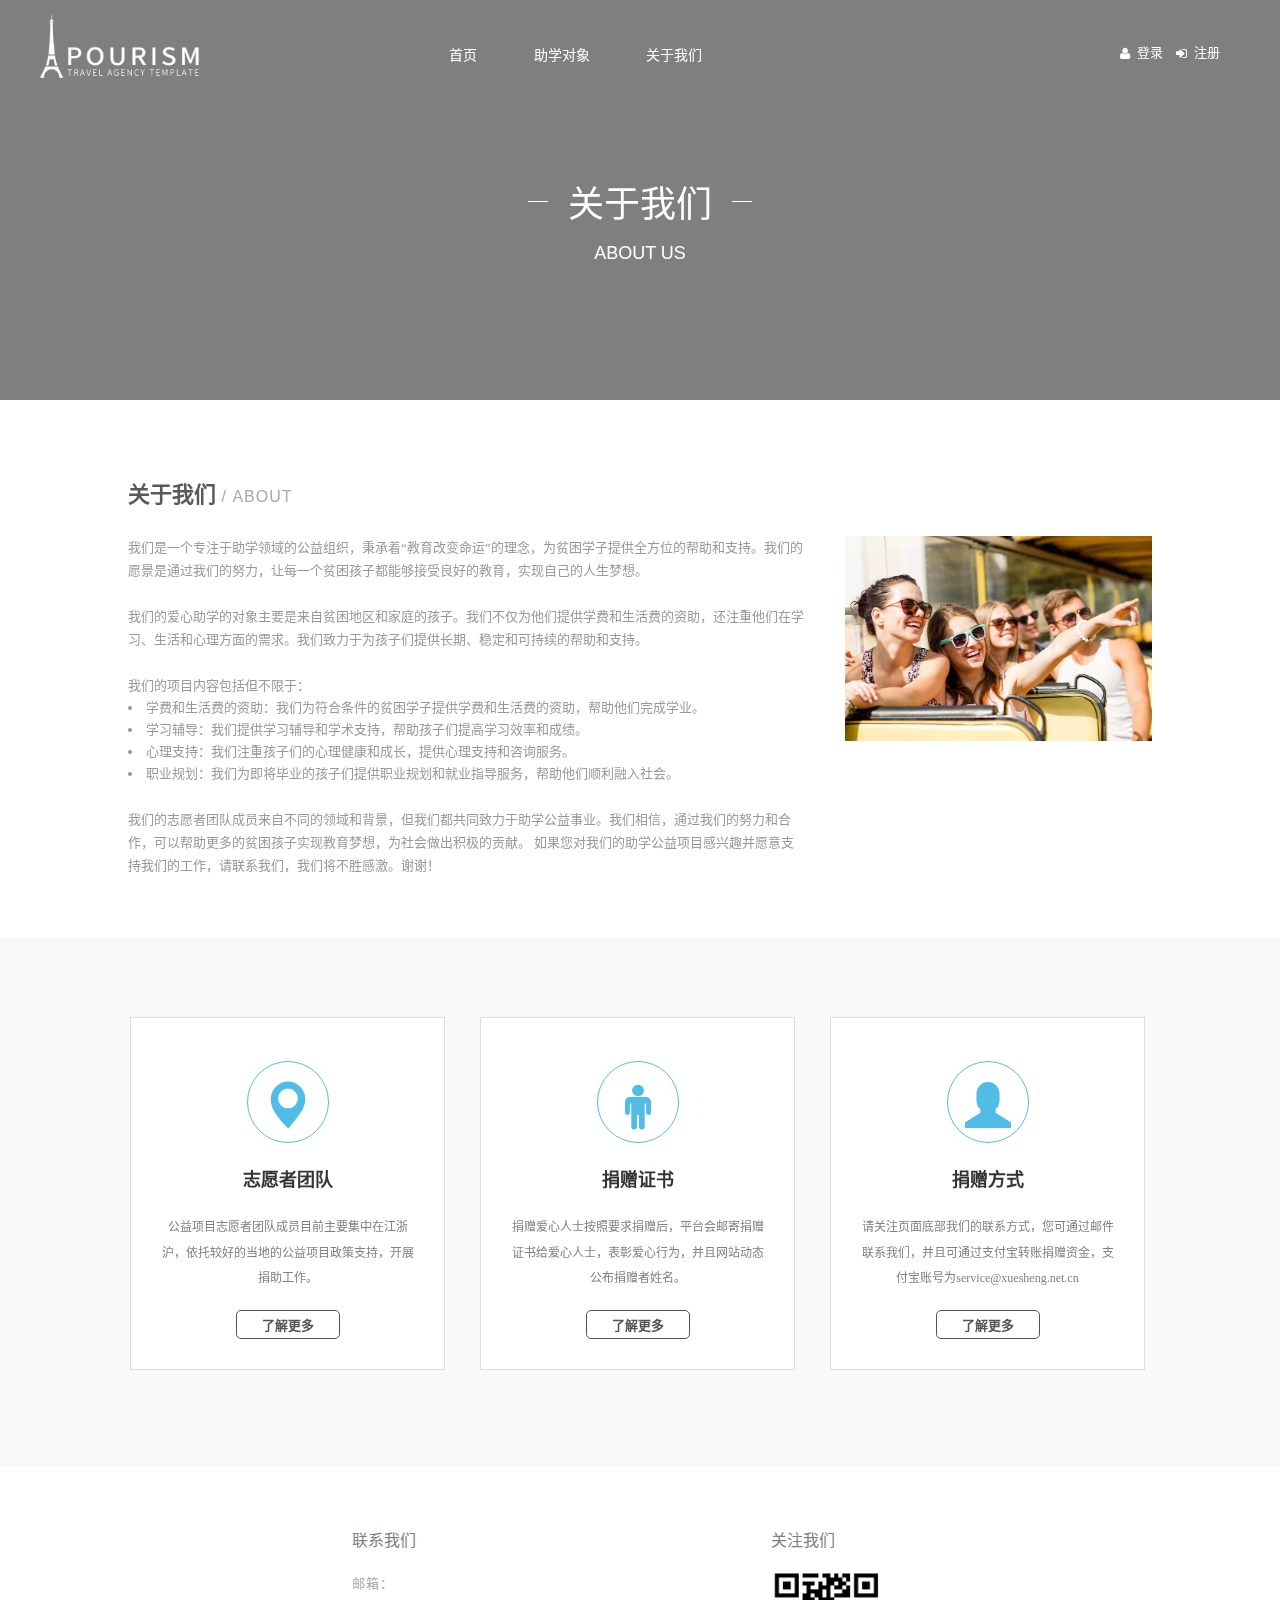
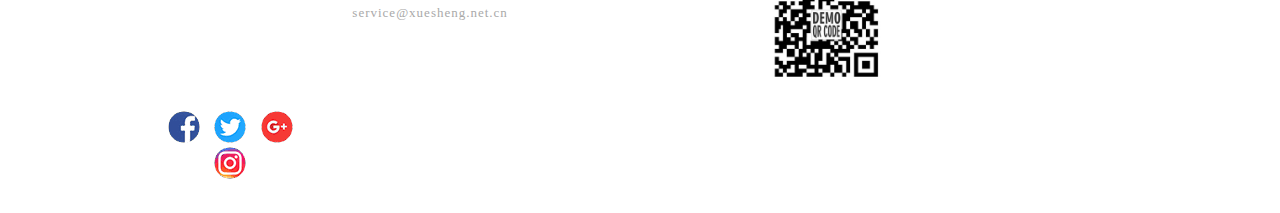
==== commit c9c6d16a: "SSS" ====
--- a/abut.html
+++ b/abut.html
@@ -1,6 +1,5 @@
 <!DOCTYPE html>
-<!-- saved from url=(0051)https://58745a1972c6f.t73.qifeiye.com/?page_id=8843
--->
+
 <html class="bit-html mobile-false js_active  vc_desktop  vc_transform  vc_transform  no-touch"
 dir="ltr" lang="zh-CN">
 <!--<![endif]-->
@@ -26,14 +25,7 @@
 	</title>
 	<link rel="profile" href="http://gmpg.org/xfn/11">
 	<link rel="pingback" href="">
-	<!--[if lt IE 9]>
-		<script src="https://58745a1972c6f.t73.qifeiye.com/FeiEditor/bitSite/js/html5shiv.min.js">
-		</script>
-	<![endif]-->
-	<!--[if lt IE 9]>
-		<script src="https://58745a1972c6f.t73.qifeiye.com/FeiEditor/bitSite/js/respond.min.js">
-		</script>
-	<![endif]-->
+	
 	<style type="text/css" id="static-stylesheet">
 	</style>
 	<link rel="stylesheet" href="./css/fa8f34da5ec8b231bc58f03862e35cd5.css"
@@ -698,8 +690,21 @@
 																					data-align="0">
 																						<div style="line-height: 22px;">
 																							<span style="font-size: 13px; font-family: 宋体; color: rgb(153, 153, 153);">
-																								当今最领先的响应式自助建站平台，我们的流线式网页布局设计方案和可视化图文内容编辑模式让网站制作和维护成为一件轻松惬意的事。无论您是普通互联网用户，还是专业网站制作人员，都能使用起飞页设计出最具专业水准的网站。想创建一个简单的单页式站点，还是一个专业的公司网站，亦或是一个别具一格的博客？起飞页可以满足您的所有需求。我们是响应式网站的倡导者，所有前端页面代码均采用HMLT5和CSS3实现。起飞页提供了海量精美网站模板和成品网站，几乎覆盖了当今各个行业，您只需在模板上进行少量修改，即可完成自己的网站，这一切都是免费的。迄今为止，起飞页用户的最短建站时间纪录为30分钟。起飞页的核心竞争力来自于它集流线式布局方案与可视化内容编辑于一体，支持打字传图、自由拖拽，不需要专业编写代码，也没有其他建站工具的层叠式烦恼，您可以随心所欲创建区块、添加组件…
-																								起飞页是响应式建站专家，拥有全球最领先的屏幕界面智能识别技术，实现所有建站功能组件在多种屏幕下的完美呈现，真正让您的桌面/平板/手机3个网站同步生成，还可连接微信公众平台，创建您的微站。
+																								我们是一个专注于助学领域的公益组织，秉承着“教育改变命运”的理念，为贫困学子提供全方位的帮助和支持。我们的愿景是通过我们的努力，让每一个贫困孩子都能够接受良好的教育，实现自己的人生梦想。</br></br>
+我们的爱心助学的对象主要是来自贫困地区和家庭的孩子。我们不仅为他们提供学费和生活费的资助，还注重他们在学习、生活和心理方面的需求。我们致力于为孩子们提供长期、稳定和可持续的帮助和支持。</br></br>
+
+我们的项目内容包括但不限于：</br>
+
+<ul>
+	<li>学费和生活费的资助：我们为符合条件的贫困学子提供学费和生活费的资助，帮助他们完成学业。</li>
+	<li>学习辅导：我们提供学习辅导和学术支持，帮助孩子们提高学习效率和成绩。</li>
+	<li>心理支持：我们注重孩子们的心理健康和成长，提供心理支持和咨询服务。</li>
+	<li>职业规划：我们为即将毕业的孩子们提供职业规划和就业指导服务，帮助他们顺利融入社会。</li></ul>
+
+</br>
+我们的志愿者团队成员来自不同的领域和背景，但我们都共同致力于助学公益事业。我们相信，通过我们的努力和合作，可以帮助更多的贫困孩子实现教育梦想，为社会做出积极的贡献。
+
+如果您对我们的助学公益项目感兴趣并愿意支持我们的工作，请联系我们，我们将不胜感激。谢谢！
 																							</span>
 																						</div>
 																					</div>
@@ -778,12 +783,12 @@
 																						<span style="font-size:18px;">
 																							<strong>
 																								<span style="color:#E04F67;">
-																									+120
+																									
 																								</span>
 																								<span style="color: rgb(105, 105, 105);">
 																								</span>
 																								<span style="color:#333333;">
-																									高端旅游
+																									志愿者团队
 																								</span>
 																								<span style="color: rgb(105, 105, 105);">
 																								</span>
@@ -817,7 +822,7 @@
 																					<span style="color: rgb(128, 128, 128);">
 																						<span style="font-size: 12px;">
 																							<span style="font-family: 微软雅黑;">
-																								当今最领先的响应式自助建站平台，我们的流线式网页布局设计方案和可视化图文内容编辑模式让网站制作和维护成为一件轻松惬意的事
+																								公益项目志愿者团队成员目前主要集中在江浙沪，依托较好的当地的公益项目政策支持，开展捐助工作。
 																							</span>
 																						</span>
 																					</span>
@@ -884,12 +889,12 @@
 																						<span style="font-size:18px;">
 																							<strong>
 																								<span style="color:#E04F67;">
-																									+120
+																									
 																								</span>
 																								<span style="color: rgb(105, 105, 105);">
 																								</span>
 																								<span style="color:#333333;">
-																									高端旅游
+																									捐赠证书
 																								</span>
 																								<span style="color: rgb(105, 105, 105);">
 																								</span>
@@ -923,7 +928,7 @@
 																					<span style="color: rgb(128, 128, 128);">
 																						<span style="font-size: 12px;">
 																							<span style="font-family: 微软雅黑;">
-																								当今最领先的响应式自助建站平台，我们的流线式网页布局设计方案和可视化图文内容编辑模式让网站制作和维护成为一件轻松惬意的事
+																								捐赠爱心人士按照要求捐赠后，平台会邮寄捐赠证书给爱心人士，表彰爱心行为，并且网站动态公布捐赠者姓名。
 																							</span>
 																						</span>
 																					</span>
@@ -990,12 +995,12 @@
 																						<span style="font-size:18px;">
 																							<strong>
 																								<span style="color:#E04F67;">
-																									+120
+																									
 																								</span>
 																								<span style="color: rgb(105, 105, 105);">
 																								</span>
 																								<span style="color:#333333;">
-																									高端旅游
+																									捐赠方式
 																								</span>
 																								<span style="color: rgb(105, 105, 105);">
 																								</span>
@@ -1029,7 +1034,7 @@
 																					<span style="color: rgb(128, 128, 128);">
 																						<span style="font-size: 12px;">
 																							<span style="font-family: 微软雅黑;">
-																								当今最领先的响应式自助建站平台，我们的流线式网页布局设计方案和可视化图文内容编辑模式让网站制作和维护成为一件轻松惬意的事
+																								请关注页面底部我们的联系方式，您可通过邮件联系我们，并且可通过支付宝转账捐赠资金，支付宝账号为service@xuesheng.net.cn
 																							</span>
 																						</span>
 																					</span>
@@ -1408,17 +1413,7 @@
 	</div>
 	<!-- 起飞页/猫头鹰 -->
 	<script type="text/javascript">
-		// var _paq = window._paq || [];
-		// /* tracker methods like "setCustomDimension" should be called before "trackPageView" */
-		// _paq.push(['trackPageView']);
-		// _paq.push(['enableLinkTracking']);
-		// (function() {
-		//     var u="//t2.qifeiye.com/";
-		//     _paq.push(['setTrackerUrl', u+'js/tracker.php']);
-		//     _paq.push(['setSiteId', '1']);
-		//     var d=document, g=d.createElement('script'), s=d.getElementsByTagName('script')[0];
-		//     g.type='text/javascript'; g.async=true; g.defer=true; g.src=u+'js/tracker.php'; s.parentNode.insertBefore(g,s);
-		// })();
+		
 		
 	</script>
 	<!-- End 起飞页/猫头鹰 Code -->
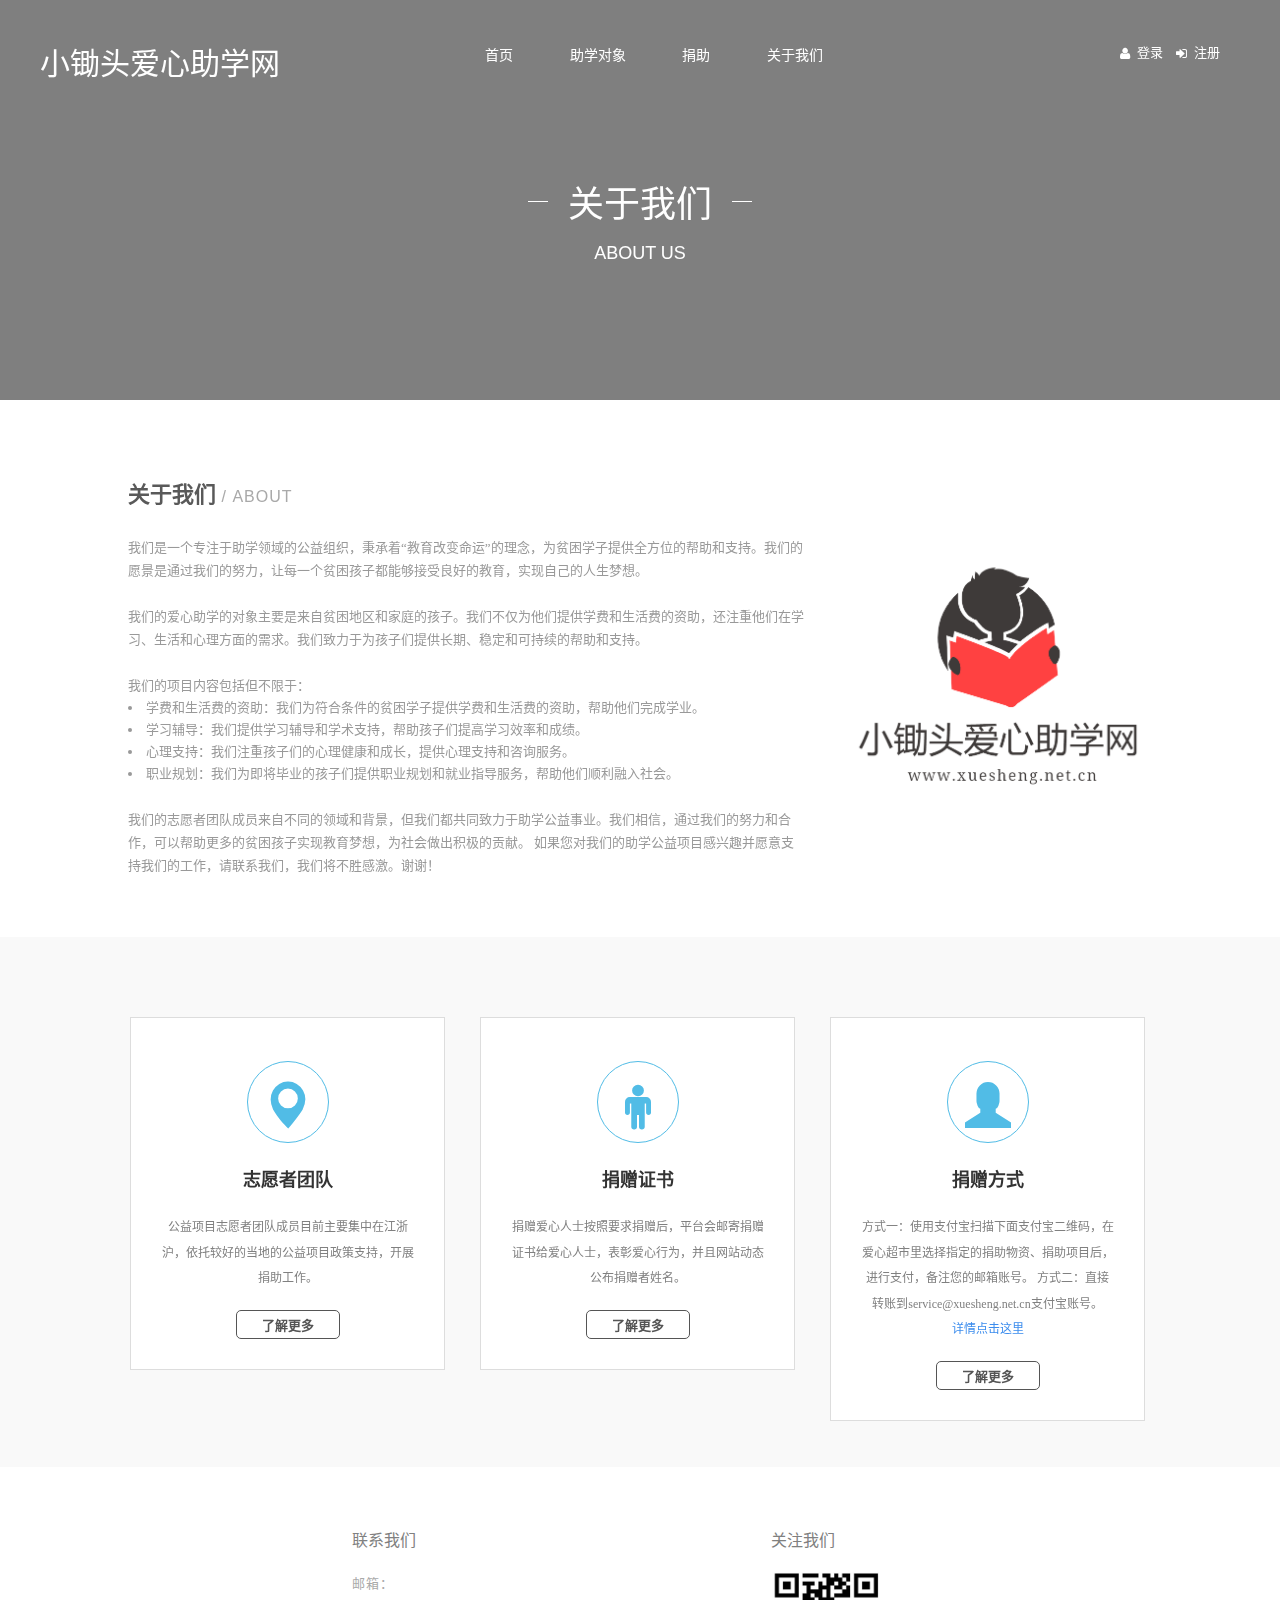
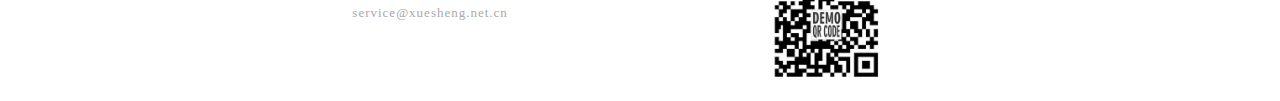
==== commit 210fbade: "1111" ====
--- a/abut.html
+++ b/abut.html
@@ -21,7 +21,7 @@
 	<meta name="viewport" content="width=device-width, initial-scale=1, maximum-scale=1">
 	<meta name="robots" content="index, follow">
 	<title>
-		巴黎旅游 | 关于我们
+		小锄头爱心助学网 | 关于我们
 	</title>
 	<link rel="profile" href="http://gmpg.org/xfn/11">
 	<link rel="pingback" href="">
@@ -155,9 +155,10 @@
 			</div>
 			<div class="mobile_logo">
 				<a class="bitem logo" href="">
-					<span class="logospan" style="max-width:100px;max-height:100px;">
-						<img class="preload-me" src="./img/aHR0cHM6Ly81ODc0NWExOTcyYzZmLnQ3My5xaWZlaXllLmNvbS9xZnktY29udGVudC91cGxvYWRzLzIwMTcvMDQvOWE2YTE3OGRjMjYwMjU0ZGViMGRkMWM5ZjgxYjhjM2UtOTAud2VicA_p_p100_p_3D_p_p100_p_3D.webp"
-						width="218" height="88" alt="巴黎旅游">
+					<span class="logospan" style="max-width:100px;max-height:100px;color:white;">
+						<!-- <img class="preload-me" src="./img/aHR0cHM6Ly81ODc0NWExOTcyYzZmLnQ3My5xaWZlaXllLmNvbS9xZnktY29udGVudC91cGxvYWRzLzIwMTcvMDQvOWE2YTE3OGRjMjYwMjU0ZGViMGRkMWM5ZjgxYjhjM2UtOTAud2VicA_p_p100_p_3D_p_p100_p_3D.webp"
+						width="218" height="88" alt="巴黎旅游"> -->
+						小锄头爱心助学网
 					</span>
 				</a>
 			</div>
@@ -237,6 +238,13 @@
 						</span>
 					</a>
 				</li>
+				<li class=" menu-item menu-item-type-post_type menu-item-object-page current-menu-item page_item page-item-9850 current_page_item bit-menu-post-id-9850 menu-item-9851 act">
+					<a href="index.html#donate">
+						<span>
+							捐助
+						</span>
+					</a>
+				</li>
 			
 				<li class=" menu-item menu-item-type-post_type menu-item-object-page bit-menu-post-id-8843 menu-item-8844">
 					<a href="abut.html">
@@ -307,11 +315,8 @@
 			<div class="wf-wrap">
 				<div class="wf-table">
 					<div id="branding" class="wf-td bit-logo-bar" style="vertical-align: bottom;">
-						<a class="bitem logo small" style="display: table-cell;" href="">
-							<span class="logospan">
-								<img class="preload-me" src="./img/aHR0cHM6Ly81ODc0NWExOTcyYzZmLnQ3My5xaWZlaXllLmNvbS9xZnktY29udGVudC91cGxvYWRzLzIwMTcvMDQvOWE2YTE3OGRjMjYwMjU0ZGViMGRkMWM5ZjgxYjhjM2UtOTAud2VicA_p_p100_p_3D_p_p100_p_3D.webp"
-								width="218" height="88" alt="巴黎旅游">
-							</span>
+						<a class="" style="" href="">
+							<span style="font-size:30px;color:white;">小锄头爱心助学网</span>
 						</a>
 						<!-- <div id="site-title" class="assistive-text"></div>
 						<div id="site-description" class="assistive-text"></div> -->
@@ -336,6 +341,13 @@
 									</span>
 								</a>
 							</li>
+							<li class=" menu-item menu-item-type-post_type menu-item-object-page current-menu-item page_item page-item-9850 current_page_item bit-menu-post-id-9850 menu-item-9851 act">
+								<a href="index.html#donate">
+									<span>
+										捐助
+									</span>
+								</a>
+							</li>
 						
 							<li class=" menu-item menu-item-type-post_type menu-item-object-page bit-menu-post-id-8843 menu-item-8844">
 								<a href="abut.html">
@@ -372,9 +384,10 @@
 								</div>
 								<div class="mobile_logo">
 									<a class="bitem logo" href="">
-										<span class="logospan" style="max-width:100px;max-height:100px;">
-											<img class="preload-me" src="./img/aHR0cHM6Ly81ODc0NWExOTcyYzZmLnQ3My5xaWZlaXllLmNvbS9xZnktY29udGVudC91cGxvYWRzLzIwMTcvMDQvOWE2YTE3OGRjMjYwMjU0ZGViMGRkMWM5ZjgxYjhjM2UtOTAud2VicA_p_p100_p_3D_p_p100_p_3D.webp"
-											width="218" height="88" alt="巴黎旅游">
+										<span class="logospan" style="max-width:100px;max-height:100px;color:white;">
+											<!-- <img class="preload-me" src="./img/aHR0cHM6Ly81ODc0NWExOTcyYzZmLnQ3My5xaWZlaXllLmNvbS9xZnktY29udGVudC91cGxvYWRzLzIwMTcvMDQvOWE2YTE3OGRjMjYwMjU0ZGViMGRkMWM5ZjgxYjhjM2UtOTAud2VicA_p_p100_p_3D_p_p100_p_3D.webp"
+											width="218" height="88" alt="巴黎旅游"> -->
+											小锄头爱心助学网
 										</span>
 									</a>
 								</div>
@@ -712,7 +725,7 @@
 																					</div>
 																					<div style="width:30%" class="image_inner" data-valign="0" data-align="0">
 																						<a class="bitImageAhover  ">
-																							<img width="800" height="533" data-delay-image="1" src="./img/aHR0cHM6Ly81ODc0NWExOTcyYzZmLnQ3My5xaWZlaXllLmNvbS9xZnktY29udGVudC91cGxvYWRzLzIwMTcvMDEvYjI2NjE1MjU2YWNjZTI5OGU4NTg0MDVlNzlkOTc3NzEtOTAud2VicA_p_p100_p_3D_p_p100_p_3D.webp"
+																							<img width="800" height="533" data-delay-image="1" src="./img/logoimage.jpg"
 																							class="front_image  attachment-full" alt="tour_box_8" title="" description=""
 																							data-title="tour_box_8" src-img="" style="display: inline;">
 																						</a>
@@ -1034,7 +1047,8 @@
 																					<span style="color: rgb(128, 128, 128);">
 																						<span style="font-size: 12px;">
 																							<span style="font-family: 微软雅黑;">
-																								请关注页面底部我们的联系方式，您可通过邮件联系我们，并且可通过支付宝转账捐赠资金，支付宝账号为service@xuesheng.net.cn
+																								方式一：使用支付宝扫描下面支付宝二维码，在爱心超市里选择指定的捐助物资、捐助项目后，进行支付，备注您的邮箱账号。
+方式二：直接转账到service@xuesheng.net.cn支付宝账号。 <br/><a href="index.html#donate">详情点击这里</a>
 																							</span>
 																						</span>
 																					</span>
@@ -1277,7 +1291,7 @@
 							</div>
 						</div>
 					</section>
-					<section id="bit_postlist-4" style="margin-bottom:20px;" class="widget widget_text site_tooler">
+					<!-- <section id="bit_postlist-4" style="margin-bottom:20px;" class="widget widget_text site_tooler">
 						<div class="bitWidgetFrame ">
 							<div id="" style="padding-top:0;padding-bottom:0;padding-right:0;padding-left:0;"
 							m-padding="0px 0px 0px 0px" p-padding="0 0 0 0" css_animation_delay="0"
@@ -1312,7 +1326,7 @@
 								</ul>
 							</div>
 						</div>
-					</section>
+					</section> -->
 				</div>
 			</div>
 			<!-- .wf-wrap -->
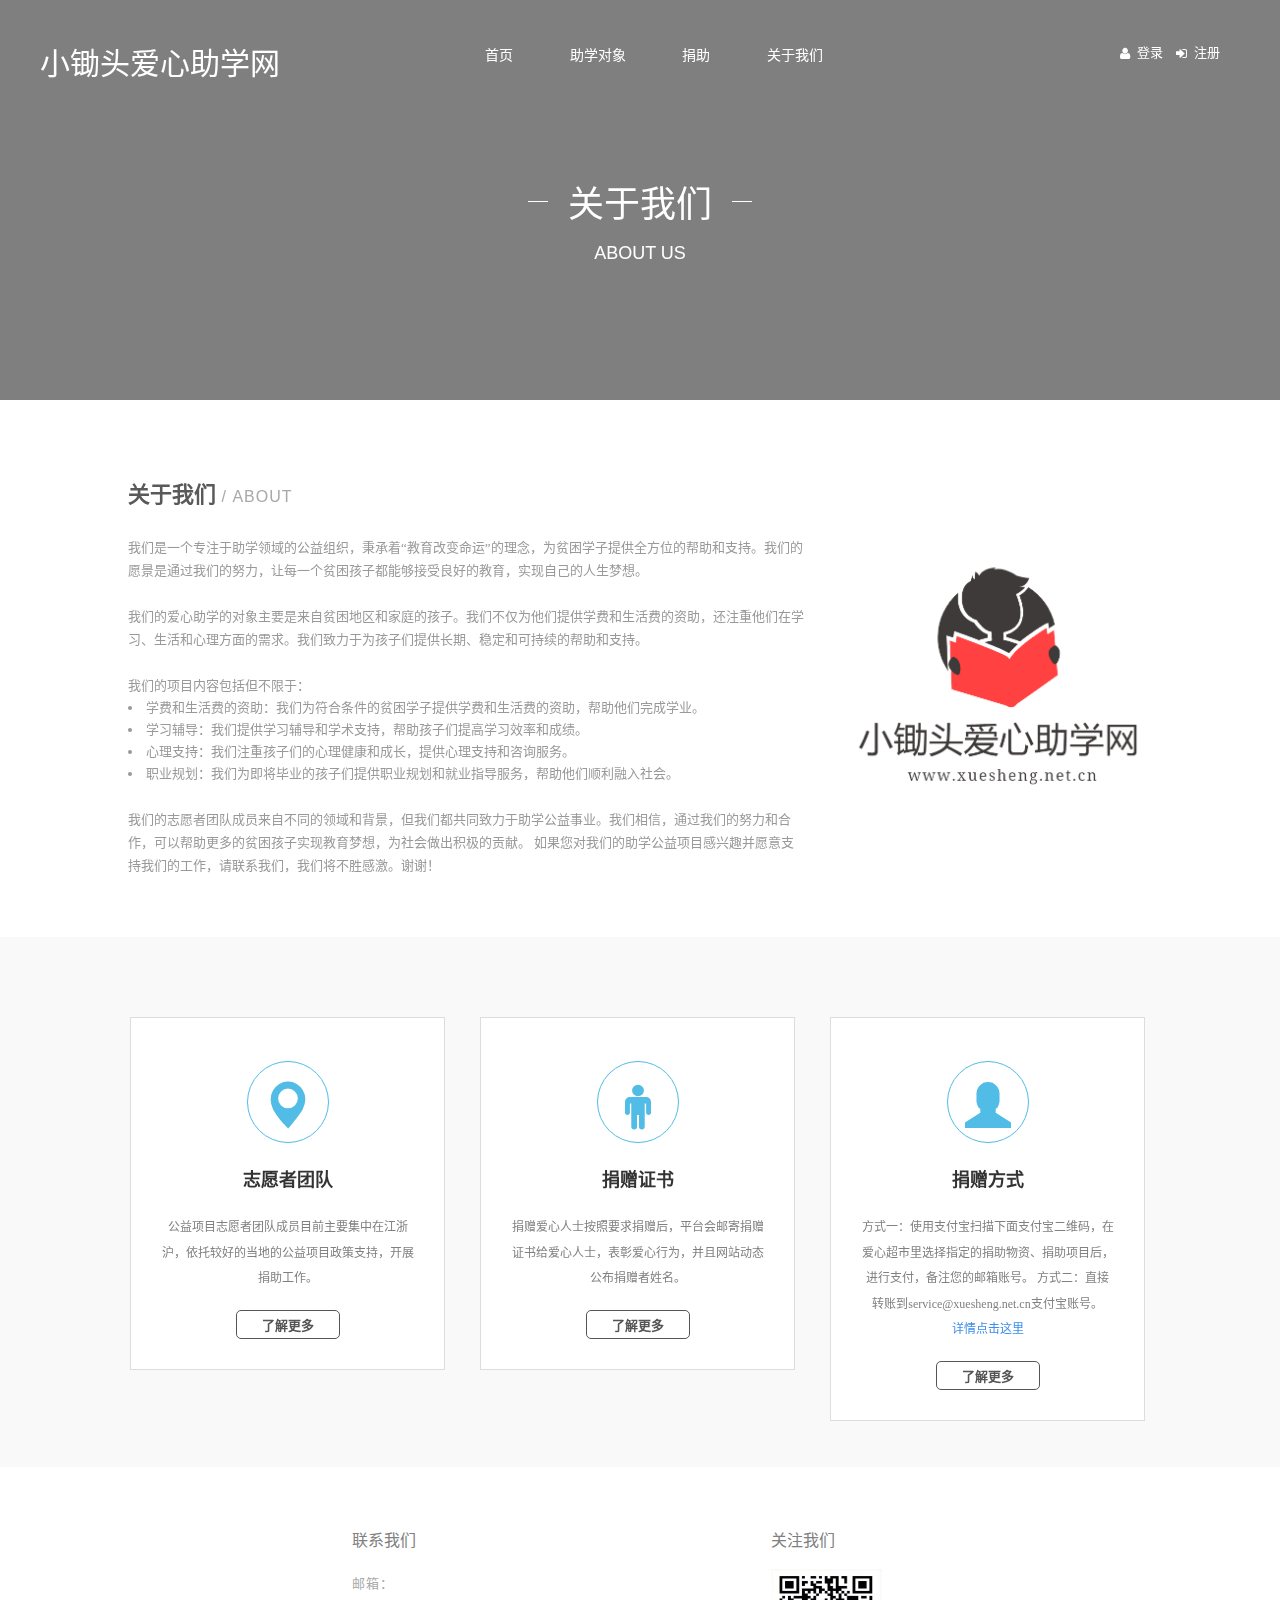
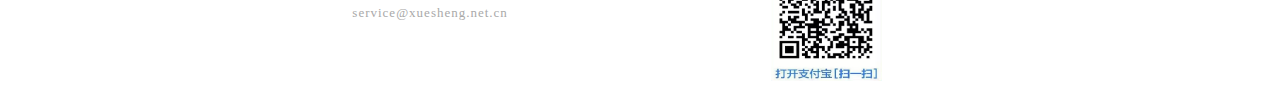
==== commit 1224641f: "111" ====
--- a/abut.html
+++ b/abut.html
@@ -195,8 +195,8 @@
 	</div>
 	<div class="dl-menu-film wf-mobile-visible">
 	</div>
-	<div class="dl-menuwrapper  wf-mobile-visible floatmenu floatwarpper leftbtnmenu left">
-		<div class="dl-container">
+	<div id= "menupage" class="dl-menuwrapper  wf-mobile-visible floatmenu floatwarpper leftbtnmenu left" >
+		<div class="dl-container" style="padding-left: 30px;padding-top: 50px;">
 			<!-- <div class="loginbtncontainer">
 				<div class="loginbtn">
 					<a href="">
@@ -222,7 +222,7 @@
 					</div>
 				</div>
 			</div> -->
-			<ul data-st="0" data-sp="0" data-fh="" data-mw="" data-lh="" class="dl-menu"
+			<ul data-st="0" data-sp="0" data-fh="" data-mw="" data-lh="" class=""
 			data-bit-menu="underline-hover" data-bit-float-menu="underline-hover">
 				<li class=" menu-item menu-item-type-post_type menu-item-object-page bit-menu-post-id-2160 menu-item-10357 first">
 					<a href="index.html">
@@ -1281,7 +1281,7 @@
 										<span style="display: inline-block; line-height: 1.8;">
 											<span style="font-size: 13px;">
 												<span style="font-family: 微软雅黑;">
-													<img alt="" src="img/aHR0cDovLzU4NzQ1YTE5NzJjNmYudDczLnFpZmVpeWUuY29tL3FmeS1jb250ZW50L3VwbG9hZHMvMjAxNy8wNC82N2UwMzE5ZjI2MzRlY2I0ZDhmZGMxMjA4ODI4ZWVkYS5qcGc_p_p100_p_2FYXR0YWNobWVudF9pZD0xMzA3OQ_p_p100_p_3D_p_p100_p_3D.jpg"
+													<img alt="" src="img/qrcode.png"
 													title="" width="111" height="112">
 												</span>
 											</span>
@@ -1564,4 +1564,6 @@
 	</div>
 </body>
 
-</html>+</html>
+ <script src="js/jquery-3.2.1.min.js"></script>
+ <script src="js/menu.js"></script>